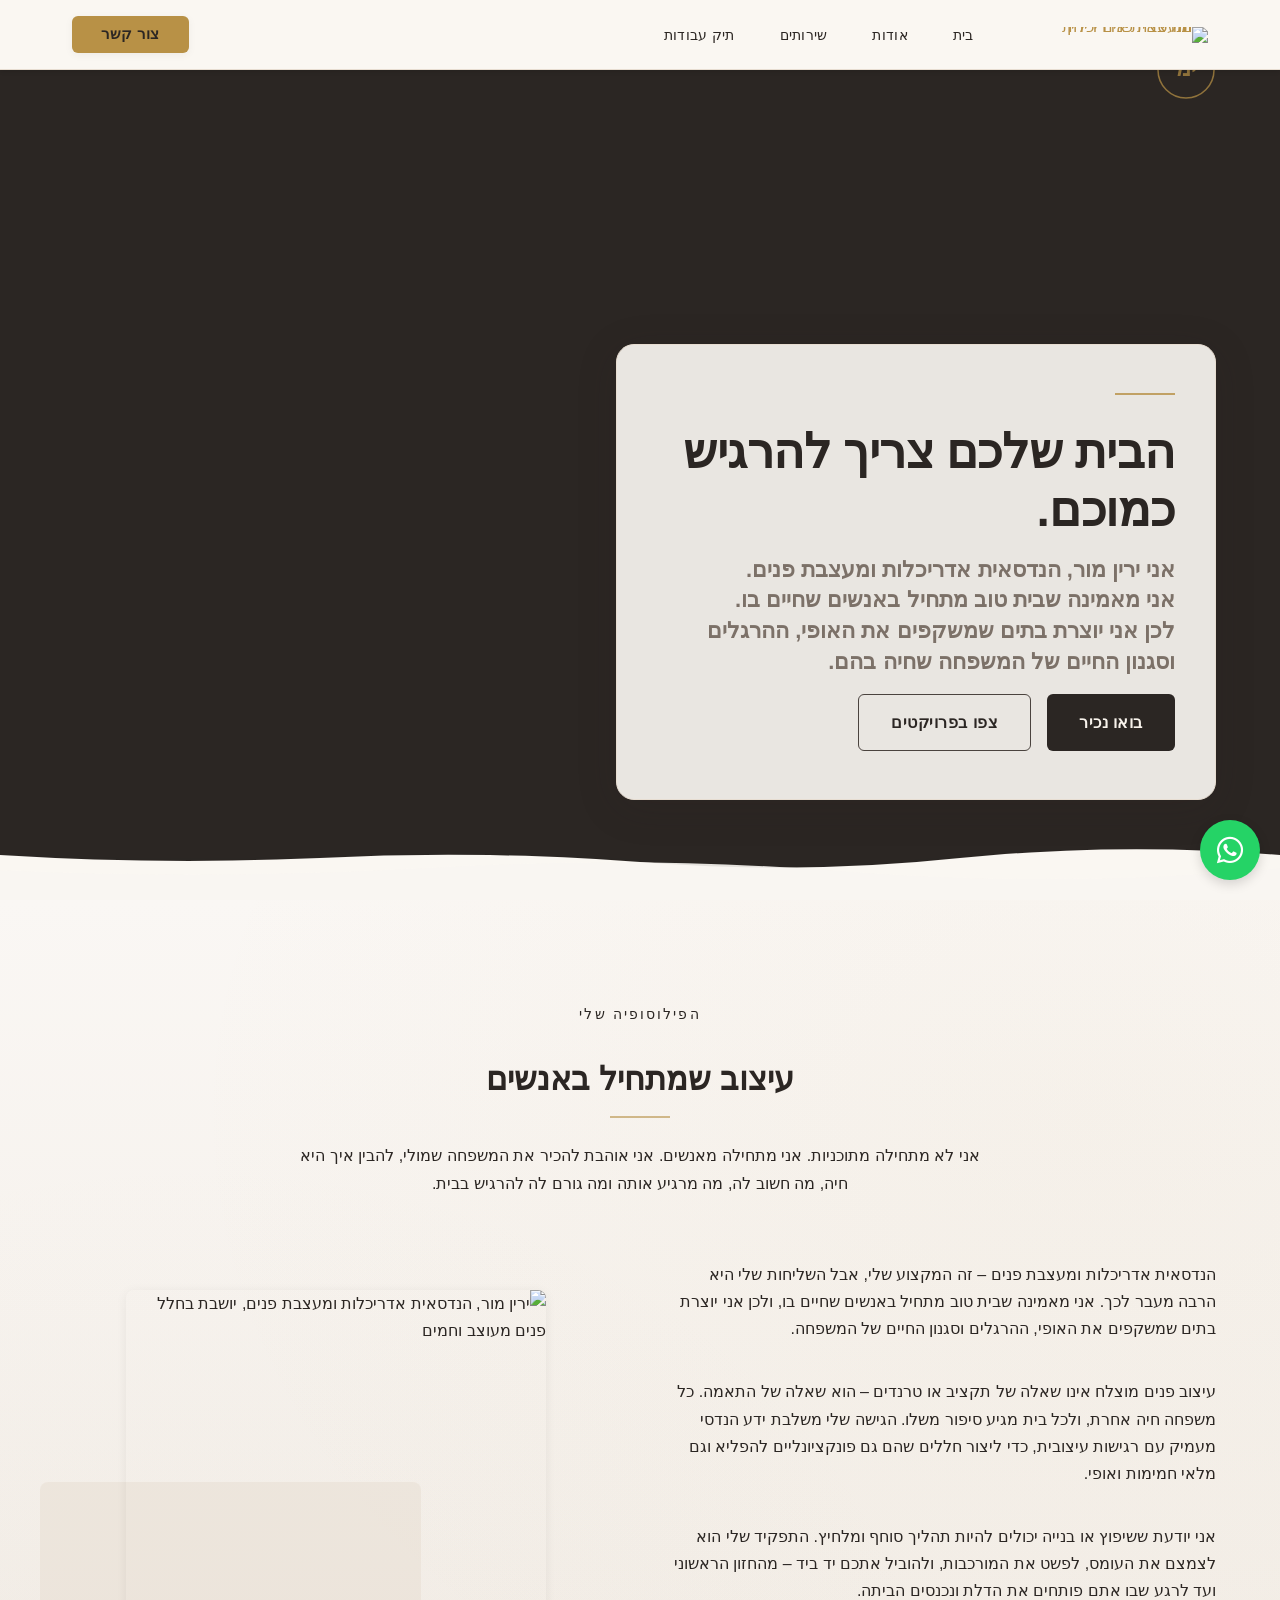
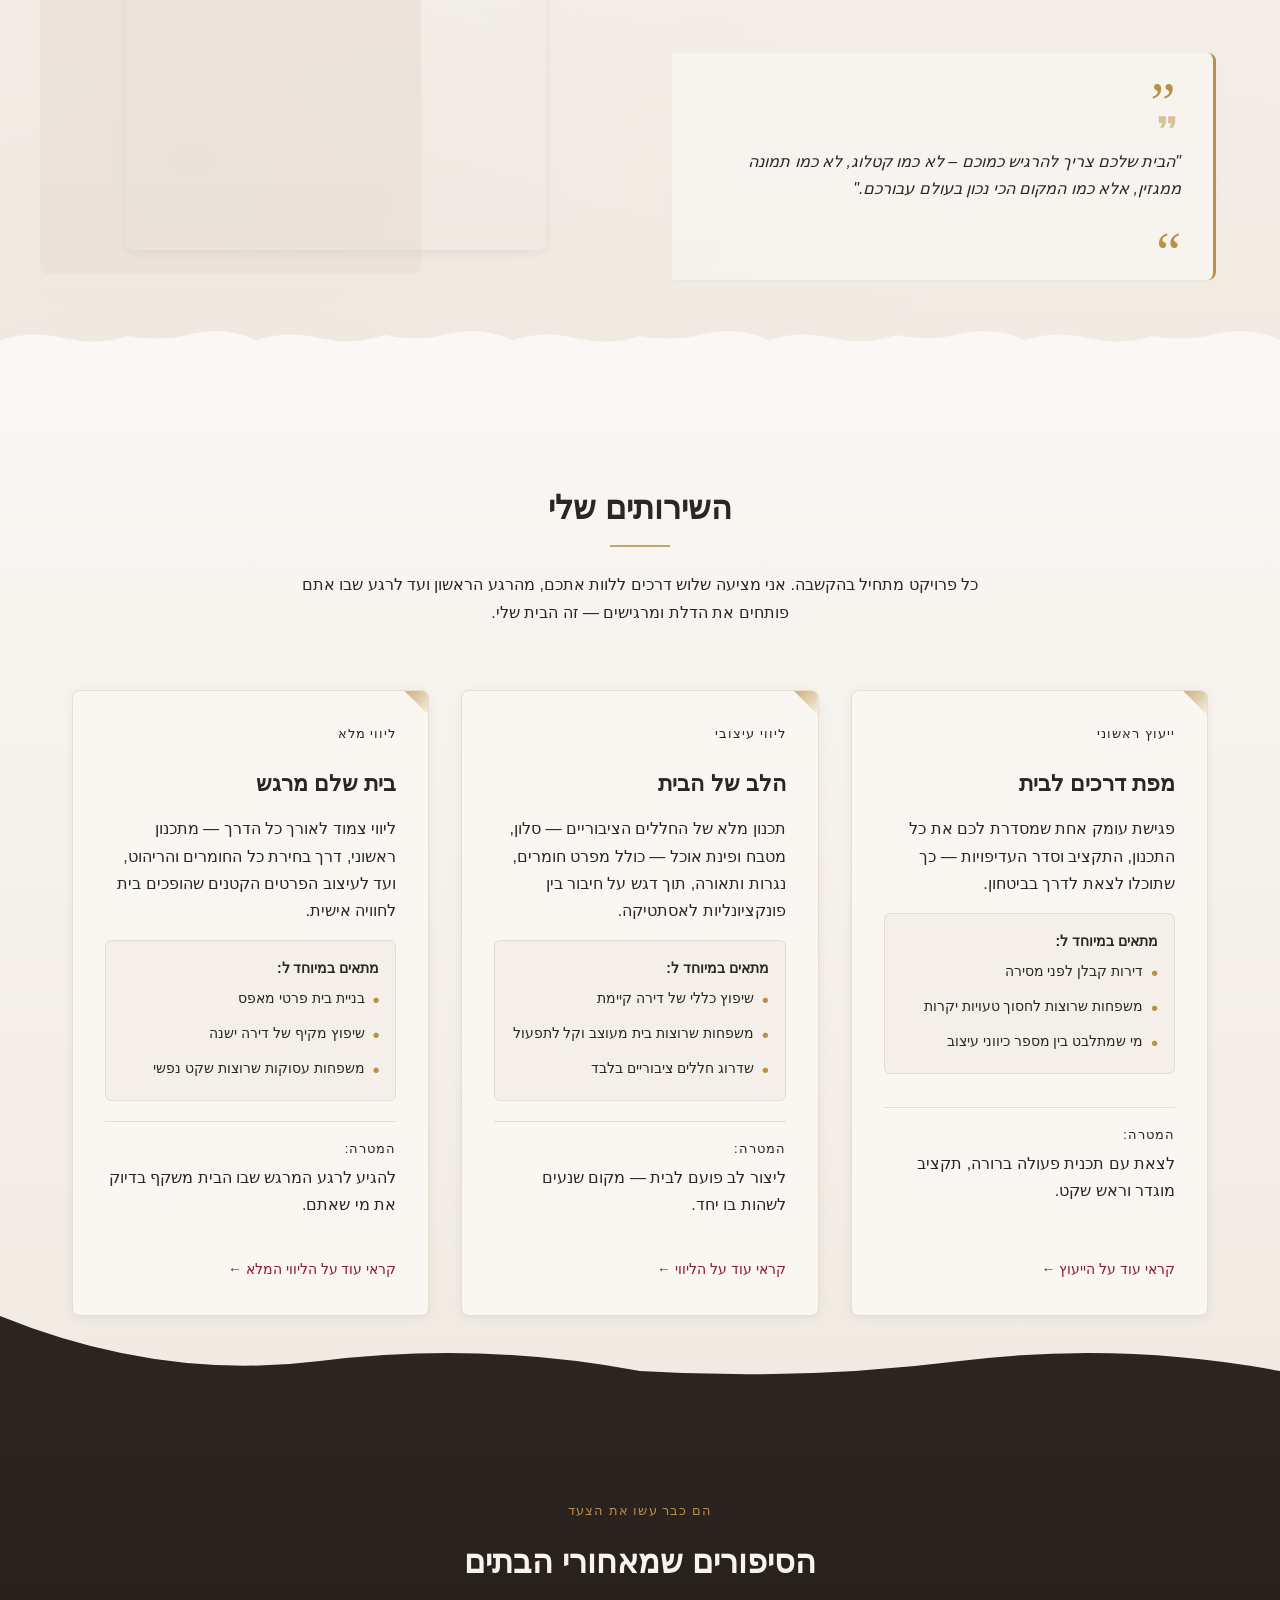
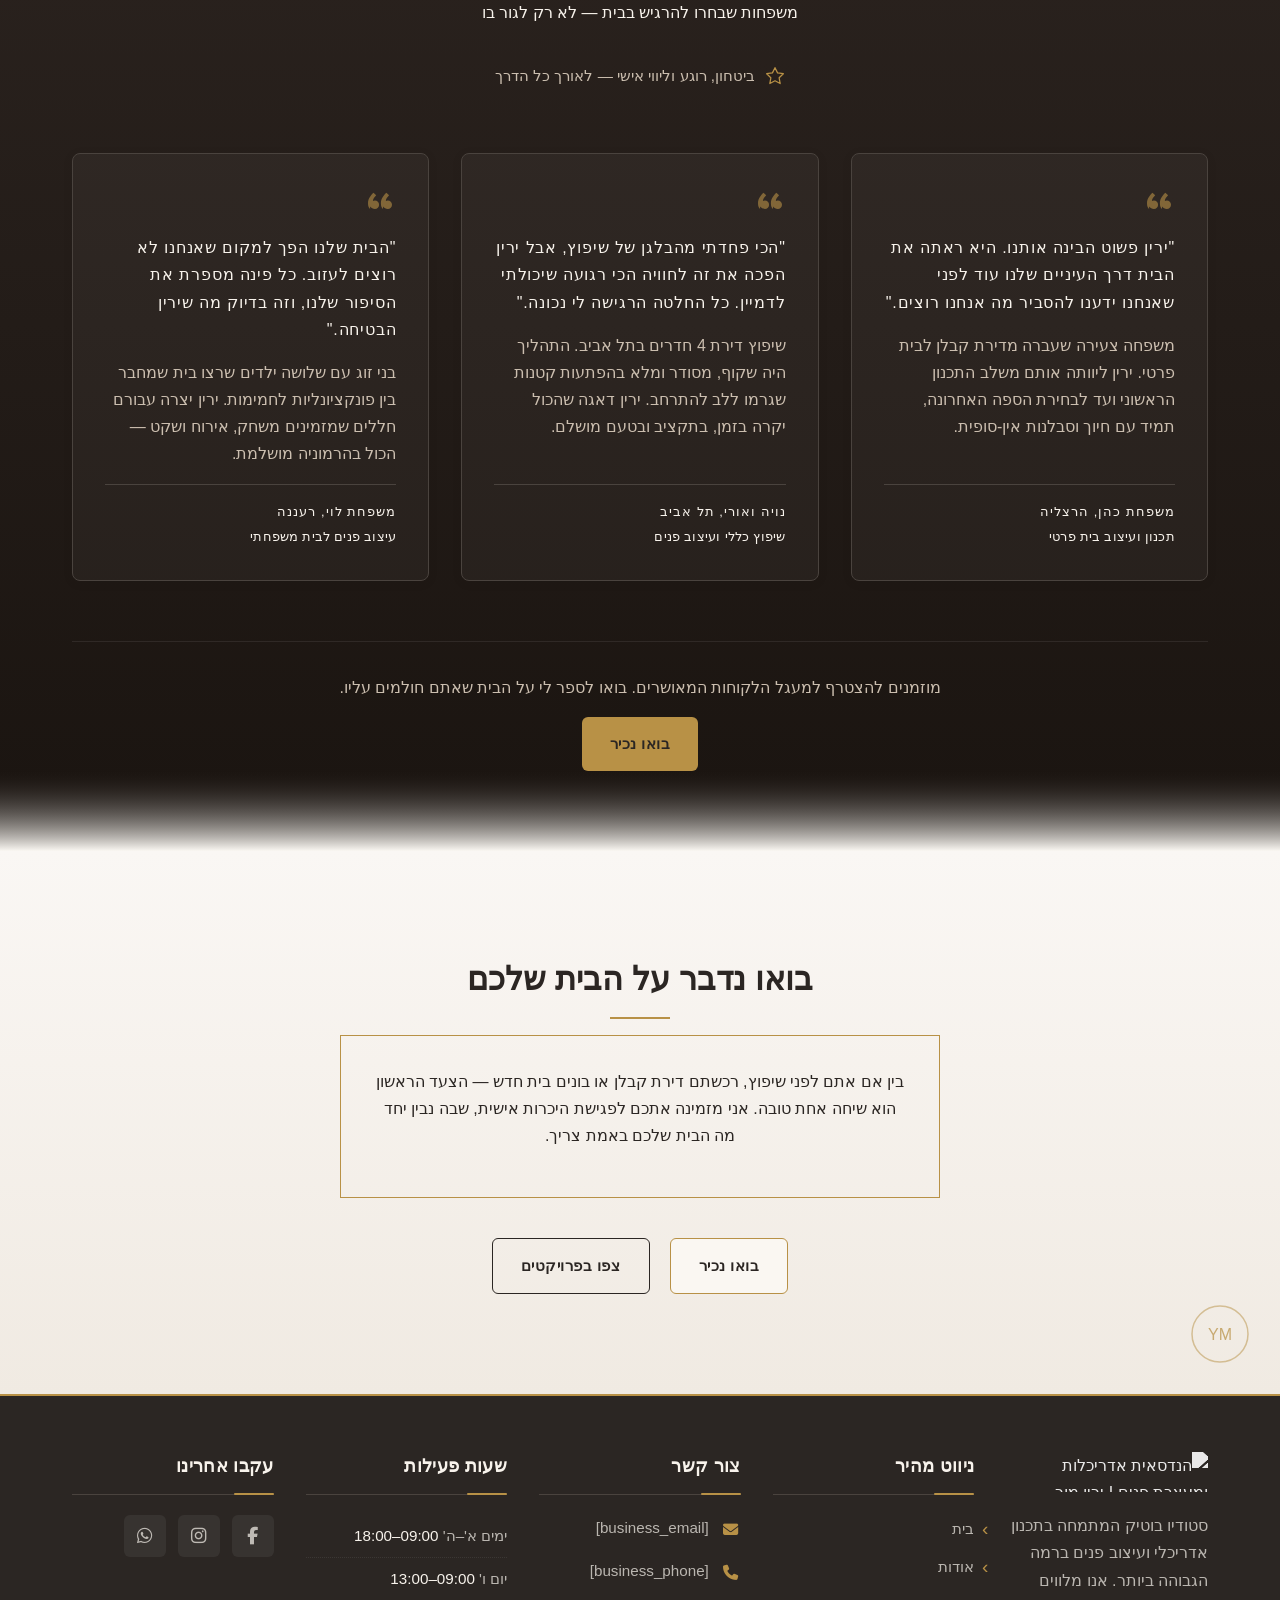
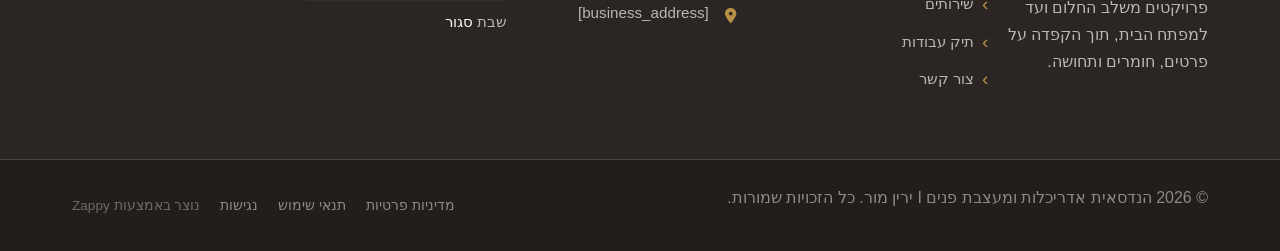
==== index.html @ 988d97ab "Background sync: Progressive GitHub Sync" ====
<!DOCTYPE html>
<html lang="he" dir="rtl">
<head>
    <meta charset="UTF-8">
    <meta name="viewport" content="width=device-width, initial-scale=1.0">
    <meta name="robots" content="index, follow">
    <title>הפכו את הבית לסיפור שלכם — הנדסאית אדריכלות ומעצבת פנים I ירין מור</title>
    <meta name="description" content="מעצבת פנים והנדסאית אדריכלות שיוצרת בתים עם נשמה. עיצוב פנים אישי ומשפחתי ברוח אלגנטית-על-זמנית. צרו את חוויית המגורים שחלמתם עליה.">
    <meta name="keywords" content="עיצוב פנים, הנדסאית אדריכלות, מעצבת פנים, אדריכלות ועיצוב פנים, עיצוב הבית">
    
    <!-- Favicons -->
    <link rel="icon" type="image/x-icon" href="/assets/favicon.ico">
    <link rel="icon" type="image/png" sizes="16x16" href="/assets/favicon-16x16.png">
    <link rel="icon" type="image/png" sizes="32x32" href="/assets/favicon-32x32.png">
    <link rel="icon" type="image/png" sizes="48x48" href="/assets/favicon-48x48.png">
    <link rel="icon" type="image/png" sizes="192x192" href="/assets/favicon-192x192.png">
    <link rel="icon" type="image/png" sizes="512x512" href="/assets/favicon-512x512.png">
    <link rel="apple-touch-icon" href="/assets/apple-touch-icon.png">
    <!-- Zappy Analytics -->
<script>
(function() {
  'use strict';
  
  // Configuration
  var config = {
    websiteId: '8ca050e7-70a1-431a-857a-f9ae5ed04c41',
    apiUrl: 'https://api.zappy5.com/api/analytics/track',
    sessionDuration: 30 * 60 * 1000, // 30 minutes
    visitorDuration: 30 * 24 * 60 * 60 * 1000, // 30 days
    trackPageViews: true,
    trackClicks: true,
    trackFormSubmissions: true
  };
  
  // Generate or retrieve persistent visitor ID (30 days)
  function getVisitorId() {
    var visitorKey = 'zappy_visitor_' + config.websiteId;
    var visitor = null;
    
    try {
      visitor = localStorage.getItem(visitorKey);
      if (visitor) {
        var visitorData = JSON.parse(visitor);
        var now = Date.now();
        
        // Check if visitor ID is still valid (30 days)
        if (now - visitorData.created < config.visitorDuration) {
          // Update last seen timestamp
          visitorData.lastSeen = now;
          localStorage.setItem(visitorKey, JSON.stringify(visitorData));
          return visitorData.id;
        }
      }
    } catch (e) {
      console.warn('Zappy Analytics: LocalStorage not available');
    }
    
    // Generate new visitor ID
    var newVisitorId = 'zv_' + Date.now() + '_' + Math.random().toString(36).substr(2, 9);
    
    try {
      localStorage.setItem(visitorKey, JSON.stringify({
        id: newVisitorId,
        created: Date.now(),
        lastSeen: Date.now()
      }));
    } catch (e) {
      // Continue without local storage
    }
    
    return newVisitorId;
  }
  
  // Generate or retrieve session ID (30 minutes)
  function getSessionId() {
    var sessionKey = 'zappy_session_' + config.websiteId;
    var session = null;
    
    try {
      session = sessionStorage.getItem(sessionKey);
      if (session) {
        var sessionData = JSON.parse(session);
        var now = Date.now();
        
        // Check if session is still valid
        if (now - sessionData.timestamp < config.sessionDuration) {
          // Update timestamp
          sessionData.timestamp = now;
          sessionStorage.setItem(sessionKey, JSON.stringify(sessionData));
          return sessionData.id;
        }
      }
    } catch (e) {
      console.warn('Zappy Analytics: SessionStorage not available');
    }
    
    // Generate new session ID
    var newSessionId = 'zs_' + Date.now() + '_' + Math.random().toString(36).substr(2, 9);
    
    try {
      sessionStorage.setItem(sessionKey, JSON.stringify({
        id: newSessionId,
        timestamp: Date.now()
      }));
    } catch (e) {
      // Continue without session storage
    }
    
    return newSessionId;
  }
  
  var visitorId = getVisitorId();
  var sessionId = getSessionId();
  
  // Track an event
  function trackEvent(eventType, data) {
    data = data || {};
    
    var eventData = {
      website_id: config.websiteId,
      event_type: eventType,
      page_path: window.location.pathname,
      referrer: document.referrer || 'direct',
      visitor_id: visitorId,
      session_id: sessionId,
      metadata: data
    };
    
    // Use sendBeacon if available (better for page unload events)
    if (navigator.sendBeacon) {
      var blob = new Blob([JSON.stringify(eventData)], { type: 'application/json' });
      navigator.sendBeacon(config.apiUrl, blob);
    } else {
      // Fallback to fetch
      fetch(config.apiUrl, {
        method: 'POST',
        headers: {
          'Content-Type': 'application/json'
        },
        body: JSON.stringify(eventData),
        keepalive: true
      }).catch(function(error) {
        console.warn('Zappy Analytics: Failed to track event', error);
      });
    }
  }
  
  // Track page view
  if (config.trackPageViews) {
    trackEvent('pageview', {
      title: document.title,
      url: window.location.href
    });
  }
  
  // Track clicks on important elements
  if (config.trackClicks) {
    document.addEventListener('click', function(e) {
      var target = e.target;
      
      // Track button clicks (counted as actions)
      if (target.tagName === 'BUTTON' || target.closest('button')) {
        var button = target.tagName === 'BUTTON' ? target : target.closest('button');
        trackEvent('click', {
          element: 'button',
          text: button.textContent.trim().substring(0, 100),
          id: button.id || null,
          class: button.className || null
        });
      }
      
      // Track link clicks (navigation - not counted as actions)
      else if (target.tagName === 'A' || target.closest('a')) {
        var link = target.tagName === 'A' ? target : target.closest('a');
        trackEvent('navigation', {
          element: 'link',
          text: link.textContent.trim().substring(0, 100),
          href: link.href,
          external: link.hostname !== window.location.hostname
        });
      }
    }, true);
  }
  
  // Track form submissions
  if (config.trackFormSubmissions) {
    document.addEventListener('submit', function(e) {
      var form = e.target;
      
      trackEvent('form_submit', {
        form_id: form.id || null,
        form_name: form.name || null,
        form_action: form.action || null,
        form_method: form.method || 'GET'
      });
    }, true);
  }
  
  // Track time on page (send on page unload)
  var pageLoadTime = Date.now();
  
  window.addEventListener('beforeunload', function() {
    var timeOnPage = Math.floor((Date.now() - pageLoadTime) / 1000); // in seconds
    
    trackEvent('page_unload', {
      time_on_page: timeOnPage,
      page_path: window.location.pathname
    });
  });
  
  // Expose tracking function globally for custom events
  window.zappyAnalytics = {
    track: trackEvent,
    getVisitorId: function() { return visitorId; },
    getSessionId: function() { return sessionId; }
  };
  
})();
</script>
<!-- End Zappy Analytics -->
    <meta property="og:title" content="הפכו את הבית לסיפור שלכם — הנדסאית אדריכלות ומעצבת פנים I ירין מור">
    <meta property="og:description" content="מעצבת פנים והנדסאית אדריכלות שיוצרת בתים עם נשמה. עיצוב פנים אישי ומשפחתי ברוח אלגנטית-על-זמנית. צרו את חוויית המגורים שחלמתם עליה.">
    <meta name="twitter:card" content="summary_large_image">
    <meta name="twitter:title" content="הפכו את הבית לסיפור שלכם — הנדסאית אדריכלות ומעצבת פנים I ירין מור">
    <meta name="twitter:description" content="מעצבת פנים והנדסאית אדריכלות שיוצרת בתים עם נשמה. עיצוב פנים אישי ומשפחתי ברוח אלגנטית-על-זמנית. צרו את חוויית המגורים שחלמתם עליה.">
    <meta property="og:type" content="website">
  <meta property="og:locale" content="he_IL">
  
  
  
  
  
  <link rel="stylesheet" href="https://cdnjs.cloudflare.com/ajax/libs/font-awesome/6.4.0/css/all.min.css">
  <style>
    .skip-link { position: absolute; top: 0; left: 0; transform: translateY(-200%); padding: 12px 18px; background: var(--bg-dark, #1a1a1a); color: var(--text-light, #fff); font-weight: 600; border-radius: 0 0 8px 0; z-index: 10000; }
    .skip-link:focus { transform: none; outline: 2px solid var(--ring, #fff); outline-offset: 2px; }
    :focus-visible { outline: 2px solid var(--ring, currentColor); outline-offset: 3px; }
  </style>


  
    <!-- Favicons -->
    <link rel="icon" type="image/x-icon" href="/assets/favicon.ico">
    <link rel="icon" type="image/png" sizes="16x16" href="/assets/favicon-16x16.png">
    <link rel="icon" type="image/png" sizes="32x32" href="/assets/favicon-32x32.png">
    <link rel="icon" type="image/png" sizes="48x48" href="/assets/favicon-48x48.png">
    <link rel="icon" type="image/png" sizes="192x192" href="/assets/favicon-192x192.png">
    <link rel="icon" type="image/png" sizes="512x512" href="/assets/favicon-512x512.png">
    <link rel="apple-touch-icon" href="/assets/apple-touch-icon.png">
    <!-- Cookie Consent -->
    <link rel="stylesheet" href="https://cdn.jsdelivr.net/npm/vanilla-cookieconsent@3/dist/cookieconsent.css">
    <script src="https://cdn.jsdelivr.net/npm/vanilla-cookieconsent@3/dist/cookieconsent.umd.js"></script>
    <!-- Mickidum Accessibility Toolbar -->
    <script src="https://cdn.jsdelivr.net/gh/mickidum/acc_toolbar/acctoolbar/acctoolbar.min.js"></script>
    <link rel="stylesheet" href="/styles.css">
    <script>window.ZAPPY_WEBSITE_ID = "8ca050e7-70a1-431a-857a-f9ae5ed04c41"; window.ZAPPY_API_BASE = "https://api.zappy5.com";</script>

    <style id="zappy-dropdown-submenu-styles">
      /* ========== DESKTOP DROPDOWN SUBMENU STYLES ========== */
      /* Base styles for dropdown submenus - parent must be positioned */
      .nav-menu li:has(.sub-menu), nav li:has(.sub-menu), .navbar li:has(.sub-menu), #navMenu li:has(.sub-menu) { position: relative; }
      /* Submenu base - hidden by default */
      .nav-menu .sub-menu, nav .sub-menu, .navbar .sub-menu, #navMenu .sub-menu { display: block !important; position: absolute !important; top: 100%; left: 0; min-width: 220px; background: white; border-radius: 8px; box-shadow: 0 8px 25px rgba(0,0,0,0.15); padding: 8px 0; opacity: 0; visibility: hidden; transform: translateY(10px); transition: all 0.3s ease; z-index: 1000; list-style: none; pointer-events: none; }
      /* CRITICAL: Desktop hover styles to show dropdown */
      .nav-menu li:hover > .sub-menu, nav li:hover > .sub-menu, .navbar li:hover > .sub-menu, #navMenu li:hover > .sub-menu { opacity: 1 !important; visibility: visible !important; transform: translateY(0) !important; pointer-events: auto !important; }
      /* Submenu item styling */
      .sub-menu li { list-style: none; margin: 0; padding: 0; }
      .sub-menu a { display: block !important; padding: 10px 16px !important; color: var(--text-dark, #333) !important; font-weight: 500; text-decoration: none; white-space: nowrap; transition: background-color 0.2s; }
      .sub-menu .zappy-nav-child > a { padding-left: 28px !important; font-size: 0.9em !important; opacity: 0.85 !important; }
      [dir="rtl"] .sub-menu .zappy-nav-child > a, html[lang="he"] .sub-menu .zappy-nav-child > a, html[lang="ar"] .sub-menu .zappy-nav-child > a { padding-left: 10px !important; padding-right: 28px !important; }
      .sub-menu .zappy-nav-parent > a { font-weight: 600 !important; }
      .sub-menu a:hover { background-color: #f5f5f5; }
      /* RTL (Hebrew/Arabic) dropdown positioning */
      [dir="rtl"] .nav-menu .sub-menu, [dir="rtl"] nav .sub-menu, [dir="rtl"] .navbar .sub-menu, html[lang="he"] .nav-menu .sub-menu, html[lang="he"] nav .sub-menu, html[lang="he"] .navbar .sub-menu, html[lang="ar"] .nav-menu .sub-menu, html[lang="ar"] nav .sub-menu, html[lang="ar"] .navbar .sub-menu { left: auto !important; right: 0 !important; }
      /* Hide empty dropdown menus (exclude catalog sub-menus that use <a> children instead of <li>) */
      .sub-menu:empty, .sub-menu:not(:has(li:not(.zappy-hidden-menu-item))):not(:has(> a)), .sub-menu:not(:has(li)):not(:has(> a)) { display: none !important; opacity: 0 !important; visibility: hidden !important; pointer-events: none !important; }
      /* Desktop: show submenu on Menu Group hover */
      li:has(.menu-group-title):hover > .sub-menu { opacity: 1 !important; visibility: visible !important; transform: translateY(0) !important; pointer-events: auto !important; }
      /* Menu Group title styling */
      .nav-menu > li > .menu-group-title, #navMenu > li > .menu-group-title { display: inline-block; padding: 0.5rem 1rem; cursor: default; user-select: none; }
      
      /* ========== MOBILE SUBMENU STYLES ========== */
      @media (max-width: 768px) {
        .nav-menu .sub-menu, nav .sub-menu, .navbar .sub-menu, #navMenu .sub-menu { position: static !important; transform: none !important; box-shadow: none !important; background: transparent !important; max-height: 0; overflow: hidden; opacity: 0; visibility: hidden; transition: max-height 0.3s ease, opacity 0.3s ease; padding: 0 !important; border-radius: 0 !important; }
        .navbar .sub-menu.mobile-expanded, .nav-menu .sub-menu.mobile-expanded, #navMenu .sub-menu.mobile-expanded { max-height: none !important; overflow-y: visible !important; opacity: 1 !important; visibility: visible !important; padding: 8px 0 8px 16px !important; }
        [dir="rtl"] .sub-menu.mobile-expanded, html[lang="he"] .sub-menu.mobile-expanded { padding: 8px 16px 8px 0 !important; }
        /* Disable hover behavior on mobile */
        .nav-menu li:hover > .sub-menu, nav li:hover > .sub-menu, .navbar li:hover > .sub-menu, #navMenu li:hover > .sub-menu { opacity: 0; visibility: hidden; pointer-events: none; }
        .nav-menu li > .sub-menu.mobile-expanded, nav li > .sub-menu.mobile-expanded, .navbar li > .sub-menu.mobile-expanded, #navMenu li > .sub-menu.mobile-expanded { opacity: 1 !important; visibility: visible !important; pointer-events: auto !important; }
        .nav-menu li:has(.sub-menu), nav li:has(.sub-menu), .navbar li:has(.sub-menu), #navMenu li:has(.sub-menu) { display: flex !important; flex-wrap: wrap !important; align-items: center !important; position: relative !important; min-height: 44px !important; }
        .nav-menu li:has(.sub-menu) > a, nav li:has(.sub-menu) > a, .navbar li:has(.sub-menu) > a, #navMenu li:has(.sub-menu) > a { flex: 1 !important; min-width: 0 !important; }
        .nav-menu li:has(.sub-menu) > .menu-group-title, nav li:has(.sub-menu) > .menu-group-title, .navbar li:has(.sub-menu) > .menu-group-title, #navMenu li:has(.sub-menu) > .menu-group-title { flex: 1 !important; min-width: 0 !important; padding: 0 !important; line-height: inherit !important; }
        .nav-menu li:has(.sub-menu) > .sub-menu, nav li:has(.sub-menu) > .sub-menu, .navbar li:has(.sub-menu) > .sub-menu, #navMenu li:has(.sub-menu) > .sub-menu { flex-basis: 100% !important; width: 100% !important; }
        .nav-menu li:has(.sub-menu) > a [class*="chevron"], .nav-menu li:has(.sub-menu) > a [class*="arrow"], .nav-menu li:has(.sub-menu) > a .fa-chevron-down, .nav-menu li:has(.sub-menu) > a .fa-angle-down, nav li:has(.sub-menu) > a [class*="chevron"], nav li:has(.sub-menu) > a [class*="arrow"], #navMenu li:has(.sub-menu) > a [class*="chevron"], #navMenu li:has(.sub-menu) > a [class*="arrow"] { display: none !important; visibility: hidden !important; }
        .mobile-submenu-toggle { display: flex !important; align-items: center !important; justify-content: center !important; width: 44px !important; height: auto !important; background: transparent !important; border: none !important; cursor: pointer !important; color: var(--text-dark) !important; position: static !important; flex-shrink: 0 !important; align-self: stretch !important; z-index: 2 !important; padding: 0 !important; margin: 0 !important; }
        .mobile-submenu-toggle::after { content: '' !important; width: 0 !important; height: 0 !important; border-left: 6px solid transparent !important; border-right: 6px solid transparent !important; border-top: 7px solid currentColor !important; transition: transform 0.3s ease !important; }
        .mobile-submenu-toggle.expanded::after { transform: rotate(180deg) !important; }
        .sub-menu a { padding: 10px 0 !important; display: block !important; color: var(--text-dark) !important; white-space: normal !important; }
        .sub-menu .zappy-nav-child > a { padding-left: 28px !important; font-size: 0.9em !important; opacity: 0.85 !important; }
        [dir="rtl"] .sub-menu .zappy-nav-child > a, html[lang="he"] .sub-menu .zappy-nav-child > a, html[lang="ar"] .sub-menu .zappy-nav-child > a { padding-left: 0 !important; padding-right: 28px !important; }
        .sub-menu .zappy-nav-parent > a { font-weight: 600 !important; }
        .nav-menu.active, #navMenu.active { max-width: 100vw !important; overflow-x: hidden !important; box-sizing: border-box !important; }
        .navbar .sub-menu li a, nav.navbar .sub-menu li a, .zappy-products-dropdown .sub-menu a { color: var(--text-dark) !important; }
      }
      @media (min-width: 769px) { .mobile-submenu-toggle { display: none !important; } }
    </style>

    <style id="zappy-widget-visibility">
      html[dir="rtl"] .whatsapp-float { right: 20px !important; left: auto !important; }
      html[dir="ltr"] .whatsapp-float, html:not([dir]) .whatsapp-float { left: 20px !important; right: auto !important; }
      html[dir="rtl"] #mic-access-tool-general-button, html[dir="rtl"] .mic-access-tool-general-button,
      html[dir="rtl"] #mic-init-access-tool .mic-access-tool-general-button,
      html[dir="rtl"] #mic-init-access-tool #mic-access-tool-general-button,
      html[dir="rtl"] ._access-icon { left: 20px !important; right: auto !important; }
      html[dir="ltr"] #mic-access-tool-general-button, html[dir="ltr"] .mic-access-tool-general-button,
      html[dir="ltr"] #mic-init-access-tool .mic-access-tool-general-button,
      html[dir="ltr"] #mic-init-access-tool #mic-access-tool-general-button,
      html[dir="ltr"] ._access-icon,
      html:not([dir]) #mic-access-tool-general-button, html:not([dir]) .mic-access-tool-general-button,
      html:not([dir]) #mic-init-access-tool .mic-access-tool-general-button,
      html:not([dir]) #mic-init-access-tool #mic-access-tool-general-button,
      html:not([dir]) ._access-icon { right: 20px !important; left: auto !important; }
      @media (max-width: 768px) { .whatsapp-float { display: flex !important; } }
      @media (min-width: 769px) { .whatsapp-float { display: flex !important; } }
      @media (max-width: 768px) {
        #mic-access-tool-general-button, .mic-access-tool-general-button,
        #mic-init-access-tool .mic-access-tool-general-button, #mic-init-access-tool #mic-access-tool-general-button,
        ._access-icon { display: flex !important; visibility: visible !important; opacity: 1 !important; pointer-events: auto !important; }
        #mic-access-tool-box.opened-mic-access-tool, .mic-access-tool-box.opened-mic-access-tool,
        #mic-init-access-tool #mic-access-tool-box.opened-mic-access-tool {
          visibility: visible !important; opacity: 1 !important; pointer-events: auto !important;
        }
      }
      @media (min-width: 769px) {
        #mic-access-tool-general-button, .mic-access-tool-general-button,
        #mic-init-access-tool .mic-access-tool-general-button, #mic-init-access-tool #mic-access-tool-general-button,
        ._access-icon { display: flex !important; visibility: visible !important; opacity: 1 !important; pointer-events: auto !important; }
        #mic-access-tool-box.opened-mic-access-tool, .mic-access-tool-box.opened-mic-access-tool,
        #mic-init-access-tool #mic-access-tool-box.opened-mic-access-tool {
          visibility: visible !important; opacity: 1 !important; pointer-events: auto !important;
        }
      }
    </style>
</head>
<body>
<a class="skip-link" href="#main">דלג לתוכן הראשי</a>
  <nav class="navbar" dir="rtl">
  <button class="mobile-toggle" id="mobileToggle" aria-label="Menu">
    <svg class="hamburger-icon" width="24" height="24" viewBox="0 0 24 24" fill="none">
      <path d="M3 12h18M3 6h18M3 18h18" stroke="currentColor" stroke-width="2" stroke-linecap="round"></path>
    </svg>
    <svg class="close-icon" width="24" height="24" viewBox="0 0 24 24" fill="none" style="display: none;">
      <path d="M18 6L6 18M6 6l12 12" stroke="currentColor" stroke-width="2" stroke-linecap="round"></path>
    </svg>
  </button>
  <button class="phone-header-btn" data-phone="[business_phone]" aria-label="Call">
    <svg width="20" height="20" viewBox="0 0 24 24" fill="currentColor">
      <path d="M22 16.92v3a2 2 0 0 1-2.18 2 19.79 19.79 0 0 1-8.63-3.07 19.5 19.5 0 0 1-6-6 19.79 19.79 0 0 1-3.07-8.67A2 2 0 0 1 4.11 2h3a2 2 0 0 1 2 1.72 12.84 12.84 0 0 0 .7 2.81 2 2 0 0 1-.45 2.11L8.09 9.91a16 16 0 0 0 6 6l1.27-1.27a2 2 0 0 1 2.11-.45 12.84 12.84 0 0 0 2.81.7A2 2 0 0 1 22 16.92z"></path>
    </svg>
  </button>
  <div class="nav-container">
    <div class="nav-right-group"><div class="nav-brand">
      <a href="/" class="logo-link"><img class="logo" src="/assets/site-----image-1.webp" alt="הנדסאית אדריכלות ומעצבת פנים I ירין מור"></a>
    </div><ul class="nav-menu" id="navMenu"><li><a href="/">בית</a></li><li><a href="/about">אודות</a></li><li><a href="/services">שירותים</a></li><li><a href="/portfolio">תיק עבודות</a></li></ul></div>
    
    <div class="nav-cta-container">
      <a href="/contact" class="nav-cta-btn">צור קשר</a>
    </div>
  </div>
</nav>
<script>

// Navbar Mobile Menu Toggle and Contrast Fix
(function() {
  // Use 'load' event instead of 'DOMContentLoaded' to ensure we run AFTER all other scripts
  window.addEventListener('load', function() {
    
    // FIX MOBILE BUTTON CONTRAST
    // Detect navbar background color and apply contrasting color to mobile buttons
    const navbar = document.querySelector('.navbar, nav, header');
    if (!navbar) {
      console.log('[Navbar] Navbar element not found');
      return;
    }
    
    // DECLARE VARIABLES EARLY to avoid Temporal Dead Zone errors
    // These are used in multiple places below
    let mobileToggle = document.getElementById('mobileToggle') ||
                       document.querySelector('.mobile-toggle') ||
                       document.querySelector('.hamburger') ||
                       document.querySelector('.hamburger-menu') ||
                       document.querySelector('.menu-toggle') ||
                       document.querySelector('.burger-menu') ||
                       document.querySelector('[aria-label="Menu"]') ||
                       document.querySelector('[aria-label="תפריט"]');
    
    const phoneBtn = document.querySelector('.phone-header-btn');
    
    const computedStyle = window.getComputedStyle(navbar);
    let bgColor = computedStyle.backgroundColor;
    
    console.log('[Navbar] Initial navbar background:', bgColor);
    
    // Check if background is transparent or rgba with 0 alpha
    const isTransparent = bgColor === 'transparent' || 
                         bgColor === 'rgba(0, 0, 0, 0)' ||
                         (bgColor.startsWith('rgba') && bgColor.includes(', 0)'));
    
    if (isTransparent) {
      // Check for background-image or gradient
      const bgImage = computedStyle.backgroundImage;
      if (bgImage && bgImage !== 'none') {
        console.log('[Navbar] Navbar has background image/gradient, using dark text');
        bgColor = 'rgb(240, 240, 240)'; // Assume light background
      } else {
        // Transparent navbar - check body background
        const bodyBg = window.getComputedStyle(document.body).backgroundColor;
        console.log('[Navbar] Navbar transparent, using body background:', bodyBg);
        bgColor = bodyBg;
      }
    }
    
    // Calculate luminance to determine if background is light or dark
    const rgb = bgColor.match(/\d+/g);
    if (rgb && rgb.length >= 3) {
      const r = parseInt(rgb[0]);
      const g = parseInt(rgb[1]);
      const b = parseInt(rgb[2]);
      const luminance = (0.299 * r + 0.587 * g + 0.114 * b) / 255;
      
      // Mobile button colors are set by Claude's AI-generated CSS (same as .nav-menu a)
      // No dynamic color overrides needed - colors come from the generated navbar CSS
      console.log('[Navbar] Mobile button colors preserved from Claude CSS (luminance:', luminance.toFixed(2) + ')');
      
      // FIX ICON SIZES - Ensure SVGs are properly sized and visible
      // INJECT CRITICAL CSS TO OVERRIDE ANY CONFLICTING RULES
      const criticalCSS = document.createElement('style');
      criticalCSS.id = 'zappy-mobile-nav-fix';
      const htmlLang = document.documentElement.lang || 'en';
      const htmlDir = document.documentElement.dir || 'ltr';
      // Check both dir attribute AND lang for RTL detection
      // dir="rtl" is the most reliable indicator
      const isRTL = htmlDir === 'rtl' || htmlLang === 'he' || htmlLang === 'ar';
      
      criticalCSS.textContent = `
        /* Hide mobile buttons on desktop, show only on mobile */
        @media (min-width: 769px) {
          .mobile-toggle,
          .phone-header-btn {
            display: none !important;
          }
        }
        
        /* Show and position mobile buttons correctly on mobile */
        @media (max-width: 768px) {
          .navbar,
          nav.navbar {
            min-height: 70px !important;
          }

          .mobile-toggle,
          .phone-header-btn {
            position: absolute !important;
            top: 0 !important;
            bottom: 0 !important;
            margin-top: auto !important;
            margin-bottom: auto !important;
            transform: none !important;
            z-index: 1001 !important;
            display: flex !important;
            align-items: center !important;
            justify-content: center !important;
            width: 36px !important;
            height: 36px !important;
            border-radius: 50% !important;
            border: none !important;
            cursor: pointer !important;
            padding: 6px !important;
            background: none !important;
            color: var(--nav-text, var(--text-dark)) !important;
            touch-action: manipulation !important;
            -webkit-tap-highlight-color: transparent !important;
          }

          html[data-zappy-site-type="ecommerce"] .phone-header-btn,
          body[data-zappy-site-type="ecommerce"] .phone-header-btn,
          html[data-zappy-site-type="ecommerce"] header .phone-header-btn,
          html[data-zappy-site-type="ecommerce"] nav .phone-header-btn {
            display: none !important;
            visibility: hidden !important;
            width: 0 !important;
            height: 0 !important;
            min-width: 0 !important;
            overflow: hidden !important;
          }
          
          /* LTR positioning (default): hamburger LEFT, phone RIGHT */
          html:not([dir="rtl"]):not([lang="he"]):not([lang="ar"]) .mobile-toggle,
          html[dir="ltr"] .mobile-toggle {
            left: 12px !important;
            right: auto !important;
          }
          html:not([dir="rtl"]):not([lang="he"]):not([lang="ar"]) .phone-header-btn,
          html[dir="ltr"] .phone-header-btn {
            right: 12px !important;
            left: auto !important;
          }
          
          /* RTL positioning: hamburger RIGHT, phone LEFT */
          html[dir="rtl"] .mobile-toggle,
          html[lang="he"] .mobile-toggle,
          html[lang="ar"] .mobile-toggle {
            right: 12px !important;
            left: auto !important;
          }
          html[dir="rtl"] .phone-header-btn,
          html[lang="he"] .phone-header-btn,
          html[lang="ar"] .phone-header-btn {
            left: 12px !important;
            right: auto !important;
          }
          
          /* CRITICAL: Ensure nav-container has min-height on mobile */
          /* All children are positioned absolutely/fixed on mobile, so height:auto collapses to 0 */
          .nav-container {
            min-height: 70px !important;
            position: relative !important;
          }
          
          /* Ensure SVG icons are properly sized and inherit color */
          .mobile-toggle svg,
          .phone-header-btn svg {
            width: 24px !important;
            height: 24px !important;
            /* Don't force display - let JavaScript control hamburger/close toggle */
          }
          
          /* Reset nav-cta-container on mobile - remove desktop box-shadow/padding */
          /* that creates a visible ghost box when CTA button is hidden */
          .nav-cta-container {
            box-shadow: none !important;
            padding: 0 !important;
          }
          
          /* Hide nav-cta-container entirely on mobile when there's no lang-switcher */
          /* (only the CTA button is inside, and it's hidden on mobile) */
          .nav-cta-container:not(:has(.lang-switcher)) {
            display: none !important;
          }
          
          /* CRITICAL: Prevent hero image fade gradient from bleeding over headline text */
          /* The .image-fade-gradient has bottom: -30px (extends below parent) */
          /* On mobile stacked layout, this overlaps the h1 text below the image */
          .hero-image-column {
            overflow: hidden !important;
          }
          .image-fade-gradient {
            bottom: 0 !important;
          }
          
          /* Hide desktop language switcher on mobile - hamburger menu handles it */
          /* High specificity to override stored CSS */
          .lang-switcher,
          .nav-cta-container .lang-switcher,
          .nav-container .lang-switcher,
          .navbar .lang-switcher,
          .navbar .nav-cta-container .lang-switcher {
            display: none !important;
          }
        }
      `;
      
      // Remove existing fix if present and inject new one
      const existing = document.getElementById('zappy-mobile-nav-fix');
      if (existing) existing.remove();
      document.head.appendChild(criticalCSS);
      
      console.log('[Navbar] Critical CSS injected for mobile nav positioning');
      
      // ONLY apply inline positioning styles on mobile viewport
      // On desktop, the CSS handles hiding these buttons with display: none
      // Inline styles were breaking desktop layout by overriding CSS
      const isMobileViewport = window.innerWidth <= 768;
      
      if (mobileToggle) {
        // Icon sizing applies to all viewports for consistency
        const hamburgerIcon = mobileToggle.querySelector('.hamburger-icon');
        const closeIcon = mobileToggle.querySelector('.close-icon');
        
        if (hamburgerIcon) {
          hamburgerIcon.style.setProperty('width', '24px', 'important');
          hamburgerIcon.style.setProperty('height', '24px', 'important');
          hamburgerIcon.style.setProperty('display', 'block', 'important'); // Show hamburger by default
        }
        if (closeIcon) {
          closeIcon.style.setProperty('width', '24px', 'important');
          closeIcon.style.setProperty('height', '24px', 'important');
          closeIcon.style.setProperty('display', 'none', 'important'); // Hide close icon by default
        }
        
        // ONLY set positioning inline styles on mobile
        if (isMobileViewport) {
          mobileToggle.style.setProperty('position', 'absolute', 'important');
          mobileToggle.style.setProperty('top', '0', 'important');
          mobileToggle.style.setProperty('bottom', '0', 'important');
          mobileToggle.style.setProperty('margin-top', 'auto', 'important');
          mobileToggle.style.setProperty('margin-bottom', 'auto', 'important');
          mobileToggle.style.setProperty('transform', 'none', 'important');
          mobileToggle.style.setProperty('z-index', '1001', 'important');
          
          // Clear any inline left/right so CSS can take over based on html[dir]
          mobileToggle.style.removeProperty('left');
          mobileToggle.style.removeProperty('right');
          
          console.log('[Navbar] Mobile toggle positioning applied (mobile viewport)');
        } else {
          // On desktop, clear any positioning styles to let CSS handle it
          mobileToggle.style.removeProperty('position');
          mobileToggle.style.removeProperty('top');
          mobileToggle.style.removeProperty('transform');
          mobileToggle.style.removeProperty('z-index');
          mobileToggle.style.removeProperty('left');
          mobileToggle.style.removeProperty('right');
          console.log('[Navbar] Desktop viewport - cleared mobile toggle inline positioning');
        }
      }
      
      if (phoneBtn) {
        // Icon sizing applies to all viewports
        const phoneIcon = phoneBtn.querySelector('svg');
        if (phoneIcon) {
          phoneIcon.style.width = '24px';
          phoneIcon.style.height = '24px';
          phoneIcon.setAttribute('width', '24');
          phoneIcon.setAttribute('height', '24');
        }
        
        // ONLY set positioning inline styles on mobile
        if (isMobileViewport) {
          phoneBtn.style.setProperty('position', 'absolute', 'important');
          phoneBtn.style.setProperty('top', '0', 'important');
          phoneBtn.style.setProperty('bottom', '0', 'important');
          phoneBtn.style.setProperty('margin-top', 'auto', 'important');
          phoneBtn.style.setProperty('margin-bottom', 'auto', 'important');
          phoneBtn.style.setProperty('transform', 'none', 'important');
          phoneBtn.style.setProperty('z-index', '1001', 'important');
          
          // Clear any inline left/right so CSS can take over based on html[dir]
          phoneBtn.style.removeProperty('left');
          phoneBtn.style.removeProperty('right');
          
          console.log('[Navbar] Phone button positioning applied (mobile viewport)');
        } else {
          // On desktop, clear any positioning styles to let CSS handle it
          phoneBtn.style.removeProperty('position');
          phoneBtn.style.removeProperty('top');
          phoneBtn.style.removeProperty('transform');
          phoneBtn.style.removeProperty('z-index');
          phoneBtn.style.removeProperty('left');
          phoneBtn.style.removeProperty('right');
          console.log('[Navbar] Desktop viewport - cleared phone button inline positioning');
        }
      }
    } else {
      console.log('[Navbar] Could not parse background color:', bgColor);
    }
    
    // MOBILE MENU TOGGLE
    // Re-query in case DOM changed (mobileToggle already declared at top of function)
    mobileToggle = document.getElementById('mobileToggle') ||
                   document.querySelector('.mobile-toggle') ||
                   document.querySelector('.hamburger') ||
                   document.querySelector('.hamburger-menu') ||
                   document.querySelector('.menu-toggle') ||
                   document.querySelector('.burger-menu') ||
                   document.querySelector('[aria-label="Menu"]') ||
                   document.querySelector('[aria-label="תפריט"]');
    
    // EXPANDED SEARCH: Find nav menu by ID or class
    const navMenu = document.getElementById('navMenu') ||
                  document.querySelector('.nav-menu') ||
                  document.querySelector('.nav-links') ||
                  document.querySelector('nav ul:not(.submenu)');
    
    if (!mobileToggle || !navMenu) {
      console.log('[Navbar] Mobile toggle or menu not found:', { toggle: !!mobileToggle, menu: !!navMenu });
      return;
    }
    
    // Ensure navMenu has ID for CSS targeting
    if (!navMenu.id) {
      navMenu.id = 'navMenu';
    }
    
    console.log('[Navbar] Initializing mobile menu...');
    
    // Remove any existing event listeners by cloning the button
    const newToggle = mobileToggle.cloneNode(true);
    mobileToggle.parentNode.replaceChild(newToggle, mobileToggle);
    
    // Toggle menu handler (shared by click and touchend)
    function handleToggle(e) {
      e.preventDefault();
      e.stopPropagation();
      
      const hamburgerIcon = newToggle.querySelector('.hamburger-icon');
      const closeIcon = newToggle.querySelector('.close-icon');
      const isActive = navMenu.classList.contains('active');
      
      if (isActive) {
        // Close menu
        navMenu.classList.remove('active');
        if (hamburgerIcon) hamburgerIcon.style.setProperty('display', 'block', 'important');
        if (closeIcon) closeIcon.style.setProperty('display', 'none', 'important');
        document.body.style.overflow = '';
        console.log('[Navbar] Menu closed');
      } else {
        // Open menu
        navMenu.classList.add('active');
        if (hamburgerIcon) hamburgerIcon.style.setProperty('display', 'none', 'important');
        if (closeIcon) closeIcon.style.setProperty('display', 'block', 'important');
        document.body.style.overflow = 'hidden';
        console.log('[Navbar] Menu opened');
      }
    }
    
    // Use click for desktop/emulation and touchend as iOS Safari fallback.
    // Prevent double-fire with a timestamp guard.
    var lastToggleTime = 0;
    function guardedToggle(e) {
      var now = Date.now();
      if (now - lastToggleTime < 300) return;
      lastToggleTime = now;
      handleToggle(e);
    }
    
    newToggle.addEventListener('click', guardedToggle);
    newToggle.addEventListener('touchend', guardedToggle);
    
    // Close menu when clicking nav links (but NOT dropdown toggles)
    const navLinks = navMenu.querySelectorAll('a');
    navLinks.forEach(function(link) {
      link.addEventListener('click', function() {
        // Don't close if it's a dropdown child (unless it's a real navigation link)
        if (this.getAttribute('href') === '#') return;
        
        const hamburgerIcon = newToggle.querySelector('.hamburger-icon');
        const closeIcon = newToggle.querySelector('.close-icon');
        
        navMenu.classList.remove('active');
        if (hamburgerIcon) hamburgerIcon.style.setProperty('display', 'block', 'important');
        if (closeIcon) closeIcon.style.setProperty('display', 'none', 'important');
        document.body.style.overflow = '';
        console.log('[Navbar] Menu closed (link clicked)');
      });
    });
    
    // DROPDOWN MENU TOGGLE (for mobile and touch devices)
    var dropdownToggles = navMenu.querySelectorAll('.dropdown-toggle');
    dropdownToggles.forEach(function(toggle) {
      toggle.addEventListener('click', function(e) {
        e.preventDefault();
        e.stopPropagation();
        var parent = this.closest('.nav-dropdown');
        if (!parent) return;
        
        // Close other open dropdowns at the same level
        var siblings = parent.parentNode.querySelectorAll('.nav-dropdown.open');
        siblings.forEach(function(sib) {
          if (sib !== parent) sib.classList.remove('open');
        });
        
        parent.classList.toggle('open');
        console.log('[Navbar] Dropdown toggled:', parent.classList.contains('open') ? 'open' : 'closed');
      });
    });
    
    // Close dropdowns when clicking outside
    document.addEventListener('click', function(e) {
      if (!e.target.closest('.nav-dropdown')) {
        var openDropdowns = document.querySelectorAll('.nav-dropdown.open');
        openDropdowns.forEach(function(dd) { dd.classList.remove('open'); });
      }
    });
    
    console.log('[Navbar] Dropdown handlers initialized for ' + dropdownToggles.length + ' dropdowns');
    
    // Phone button functionality (phoneBtn already declared at top of function)
    if (phoneBtn) {
      phoneBtn.addEventListener('click', function() {
        // Get phone number from placeholder in page or use default
        const phoneLinks = document.querySelectorAll('a[href^="tel:"]');
        const phoneNumber = phoneLinks.length > 0 
          ? phoneLinks[0].getAttribute('href').replace('tel:', '')
          : '[business_phone]';
        
        window.location.href = 'tel:' + phoneNumber;
        console.log('[Navbar] Phone button clicked');
      });
    }
    
    console.log('[Navbar] Mobile menu initialized successfully');
    
    // WhatsApp button visibility is now controlled via CSS (siteSettings).
    // No JS-based desktop hiding — the button is visible on both mobile and desktop by default.
  });
})();

</script>
  
  <main id="main">
    <section data-band-index="0" class="index-hero-section" data-layout-spec="בית-hero" data-hero-type="fullscreen-scrim" id="zappy-section-1780565995857-3619" style="position: relative; overflow: hidden; background-image: linear-gradient(rgba(43, 38, 35, 0.08), rgba(43, 38, 35, 0.08)), url(&quot;assets/business-general-hero-upload-1780565968550.webp&quot;); background-size: cover; background-position: center; background-repeat: no-repeat; --zappy-bg-overlay: rgba(43, 38, 35, 0.08); --zappy-bg-image: url(&quot;assets/business-general-hero-upload-1780565968550.webp&quot;)" data-zappy-bg-type="image" data-zappy-bg-color="" data-zappy-bg-image="assets/business-general-hero-upload-1780565968550.webp" data-zappy-bg-overlay-color="#2b2623" data-zappy-bg-overlay-opacity="8" data-zappy-bg-video-type="" data-zappy-bg-video-url="">
  <!-- Full-bleed Background Image -->
  <img loading="eager" fetchpriority="high" data-hero-bg="true" data-placeholder="index-hero-image-1" data-context="A warm, sunlit family interior with creamy walls, walnut wood flooring, an upholstered sofa in dusty blush, soft daylight streaming through sheer curtains, editorial lived-in feel, burgundy textile accents, brass side table lamp." width="1200" height="600" src="/assets/site-index-hero-image-1.webp" alt="פנים בית חם ומואר עם נגיעות של וינטג' יוקרתי" class="index-hero-section-bg" style="display: none" data-zappy-original-bg="hidden">

  <!-- Scrim Overlay for text legibility -->
  <div class="index-hero-section-scrim" aria-hidden="true" style="display: none" data-zappy-original-bg="hidden"></div>

  <!-- Decorative Motif: Monogram Ornament -->
  <div class="index-hero-section-monogram" aria-hidden="true">
    <svg data-no-icon-edit="true" viewBox="0 0 60 60" xmlns="http://www.w3.org/2000/svg">
      <circle cx="30" cy="30" r="28" fill="none" stroke="currentColor" stroke-width="1.5" opacity="0.85"></circle>
      <text x="30" y="36" text-anchor="middle" font-family="'Cormorant Garamond', serif" font-size="22" font-weight="600" fill="currentColor" opacity="0.85">ימ</text>
    </svg>
  </div>

  <!-- Hero Content Card -->
  <div class="index-hero-section-card">
    <div class="index-hero-section-brass-rule" aria-hidden="true"></div>
    
    <h1 class="index-hero-section-headline">הבית שלכם צריך להרגיש כמוכם.</h1>
    
    <h3 class="index-hero-section-subtitle">
      אני ירין מור, הנדסאית אדריכלות ומעצבת פנים.<br>
      אני מאמינה שבית טוב מתחיל באנשים שחיים בו.<br>
      לכן אני יוצרת בתים שמשקפים את האופי, ההרגלים וסגנון החיים של המשפחה שחיה בהם.
    </h3>
    
    <div class="index-hero-section-ctas">
      <a href="/contact" class="index-hero-section-btn-primary">בואו נכיר</a>
      <a href="/portfolio" class="index-hero-section-btn-secondary">צפו בפרויקטים</a>
    </div>
  </div>

  <!-- Bottom Divider: Layered Paper-Curve Transition -->
  <div class="index-hero-section-divider-wrapper" aria-hidden="true">
    <svg data-no-icon-edit="true" aria-hidden="true" viewBox="0 0 1200 80" preserveAspectRatio="none" xmlns="http://www.w3.org/2000/svg">
      <defs>
        <filter id="hero-divider-shadow" x="0" y="0" width="100%" height="100%">
          <feDropShadow dx="0" dy="4" stdDeviation="6" flood-color="#000000" flood-opacity="0.08"></feDropShadow>
        </filter>
      </defs>
      <!-- Layer 1: Darker curve for depth -->
      <path d="M0,80 L0,35 Q150,45 300,38 Q450,30 600,42 Q750,55 900,38 Q1050,22 1200,35 L1200,80 Z" fill="var(--bg-light)" filter="url(#hero-divider-shadow)"></path>
      <!-- Layer 2: Lighter curve for feathering -->
      <path d="M0,80 L0,50 Q200,60 400,48 Q600,35 800,52 Q1000,68 1200,48 L1200,80 Z" fill="var(--bg-light)" opacity="0.9"></path>
    </svg>
  </div>
</section>

<section data-band-index="1" class="index-philosophy-section" data-layout-spec="בית-philosophy" id="index-philosophy-section">
  <div class="index-philosophy-section__container">
    <!-- Intro Block -->
    <div class="index-philosophy-section__intro">
      <p><span class="index-philosophy-section__label" style="color: rgb(43, 38, 35) !important;">הפילוסופיה שלי</span>
      </p><h2 class="index-philosophy-section__title">עיצוב שמתחיל באנשים</h2>
      <div class="index-philosophy-section__accent-rule" aria-hidden="true"></div>
      <p class="index-philosophy-section__subtitle">אני לא מתחילה מתוכניות. אני מתחילה מאנשים. אני אוהבת להכיר את המשפחה שמולי, להבין איך היא חיה, מה חשוב לה, מה מרגיע אותה ומה גורם לה להרגיש בבית.</p>
    </div>

    <!-- Two-Column Content -->
    <div class="index-philosophy-section__content">
      <!-- Text Column -->
      <div class="index-philosophy-section__text-col">
        <div class="index-philosophy-section__text-block">
          <p>הנדסאית אדריכלות ומעצבת פנים – זה המקצוע שלי, אבל השליחות שלי היא הרבה מעבר לכך. אני מאמינה שבית טוב מתחיל באנשים שחיים בו, ולכן אני יוצרת בתים שמשקפים את האופי, ההרגלים וסגנון החיים של המשפחה.</p>
          <p>עיצוב פנים מוצלח אינו שאלה של תקציב או טרנדים – הוא שאלה של התאמה. כל משפחה חיה אחרת, ולכל בית מגיע סיפור משלו. הגישה שלי משלבת ידע הנדסי מעמיק עם רגישות עיצובית, כדי ליצור חללים שהם גם פונקציונליים להפליא וגם מלאי חמימות ואופי.</p>
          <p>אני יודעת ששיפוץ או בנייה יכולים להיות תהליך סוחף ומלחיץ. התפקיד שלי הוא לצמצם את העומס, לפשט את המורכבות, ולהוביל אתכם יד ביד – מהחזון הראשוני ועד לרגע שבו אתם פותחים את הדלת ונכנסים הביתה.</p>
        </div>
        <blockquote class="index-philosophy-section__quote">
          <svg class="index-philosophy-section__quote-icon" data-element-type="icon" data-icon-type="svg" viewBox="0 0 24 24" fill="currentColor" aria-hidden="true"><path d="M6 17h3l2-4V7H5v6h3l-2 4zm8 0h3l2-4V7h-6v6h3l-2 4z"></path></svg>
          <p>"הבית שלכם צריך להרגיש כמוכם – לא כמו קטלוג, לא כמו תמונה ממגזין, אלא כמו המקום הכי נכון בעולם עבורכם."</p>
        </blockquote>
      </div>

      <!-- Image Column -->
      <div class="index-philosophy-section__image-col">
        <div class="index-philosophy-section__image-wrapper">
          <div data-zappy-zoom-wrapper="true" data-element-id="img-1780565667610-i0sdxm3oa" data-element-type="image" data-zappy-zoom-wrapper-width="420px" data-zappy-zoom-wrapper-height="560px" data-zappy-zoom-wrapper-width-mode="px" data-zappy-zoom-wrapper-align="center" style="position: relative !important; overflow: hidden !important; width: 420px !important; max-width: 100% !important; margin-left: auto !important; margin-right: auto !important; height: 560px !important; display: block !important;" data-zappy-zoom-clip="true" data-zappy-wrapper-margins-applied="true" data-zappy-card-slot-fill="1"><img decoding="async" data-placeholder="index-philosophy-image-1" data-context="A warm, intimate portrait of a female Israeli interior designer in her early 30s, sitting comfortably in a beautifully styled living room with warm walnut wood tones, cream linen upholstery, and soft natural daylight. She wears an elegant yet approachable cream blouse and has a gentle, confident smile. The composition feels personal, unposed, and inviting – like a moment captured in a beautiful home rather than a corporate headshot." width="600" height="800" src="/assets/site-index-philosophy-image-1-1780566166717-mdwos9.webp?v=1780566168811" alt="ירין מור, הנדסאית אדריכלות ומעצבת פנים, יושבת בחלל פנים מעוצב וחמים" data-element-type="image" data-element-id="img-1780565667610-i0sdxm3oa" style="object-position: 50% 50% !important; display: block; object-fit: cover !important; margin: 0px !important; left: 0% !important; top: 0% !important; width: 100% !important; height: 100% !important; max-width: none !important; max-height: none !important;" data-zappy-zoom="1" data-zappy-original-width="420" data-zappy-original-height="560" data-zappy-object-position="50% 50%"></div>
        </div>
        <div class="index-philosophy-section__backplate" aria-hidden="true"></div>
      </div>
    </div>
  </div>

  <!-- Bottom SVG Divider -->
  <div class="index-philosophy-section__divider-wrapper" data-no-icon-edit="true" aria-hidden="true">
    <svg viewBox="0 0 1200 60" preserveAspectRatio="none" xmlns="http://www.w3.org/2000/svg">
      <path d="M0,60 L0,20 Q30,10 60,18 T120,16 Q150,22 180,14 T240,20 Q270,10 300,18 T360,15 Q390,22 420,14 T480,20 Q510,10 540,18 T600,16 Q630,22 660,14 T720,20 Q750,10 780,18 T840,15 Q870,22 900,14 T960,20 Q990,10 1020,18 T1080,16 Q1110,22 1140,14 T1200,20 L1200,60 Z" fill="#FAF7F4"></path>
    </svg>
  </div>
</section>

<section data-band-index="2" class="index-services-section" data-layout-spec="בית-services">
    <div class="services-container">
        <!-- Section Header -->
        <div class="services-header">
            <h2 class="services-title">השירותים שלי</h2>
            <div class="accent-rule" aria-hidden="true"></div>
            <p class="services-subtitle">כל פרויקט מתחיל בהקשבה. אני מציעה שלוש דרכים ללוות אתכם, מהרגע הראשון ועד לרגע שבו אתם פותחים את הדלת ומרגישים — זה הבית שלי.</p>
        </div>

        <!-- Services Grid -->
        <div class="services-grid">
            
            <!-- Card 1: Early-Stage Guidance -->
            <article class="service-card">
                <div class="card-corner" aria-hidden="true"></div>
                <span class="service-label">ייעוץ ראשוני</span>
                <h3 class="service-name">מפת דרכים לבית</h3>
                <p class="service-promise">פגישת עומק אחת שמסדרת לכם את כל התכנון, התקציב וסדר העדיפויות — כך שתוכלו לצאת לדרך בביטחון.</p>
                <div class="service-details">
                    <h4 class="details-title">מתאים במיוחד ל:</h4>
                    <ul class="details-list">
                        <li>דירות קבלן לפני מסירה</li>
                        <li>משפחות שרוצות לחסוך טעויות יקרות</li>
                        <li>מי שמתלבט בין מספר כיווני עיצוב</li>
                    </ul>
                </div>
                <div class="service-goal">
                    <span class="goal-label">המטרה:</span>
                    <p class="goal-text">לצאת עם תכנית פעולה ברורה, תקציב מוגדר וראש שקט.</p>
                </div>
                <a href="/services" class="service-cta">קראי עוד על הייעוץ ←</a>
            </article>

            <!-- Card 2: Structured Design Accompaniment -->
            <article class="service-card">
                <div class="card-corner" aria-hidden="true"></div>
                <span class="service-label">ליווי עיצובי</span>
                <h3 class="service-name">הלב של הבית</h3>
                <p class="service-promise">תכנון מלא של החללים הציבוריים — סלון, מטבח ופינת אוכל — כולל מפרט חומרים, נגרות ותאורה, תוך דגש על חיבור בין פונקציונליות לאסתטיקה.</p>
                <div class="service-details">
                    <h4 class="details-title">מתאים במיוחד ל:</h4>
                    <ul class="details-list">
                        <li>שיפוץ כללי של דירה קיימת</li>
                        <li>משפחות שרוצות בית מעוצב וקל לתפעול</li>
                        <li>שדרוג חללים ציבוריים בלבד</li>
                    </ul>
                </div>
                <div class="service-goal">
                    <span class="goal-label">המטרה:</span>
                    <p class="goal-text">ליצור לב פועם לבית — מקום שנעים לשהות בו יחד.</p>
                </div>
                <a href="/services" class="service-cta">קראי עוד על הליווי ←</a>
            </article>

            <!-- Card 3: Full-Process Accompaniment -->
            <article class="service-card">
                <div class="card-corner" aria-hidden="true"></div>
                <span class="service-label">ליווי מלא</span>
                <h3 class="service-name">בית שלם מרגש</h3>
                <p class="service-promise">ליווי צמוד לאורך כל הדרך — מתכנון ראשוני, דרך בחירת כל החומרים והריהוט, ועד לעיצוב הפרטים הקטנים שהופכים בית לחוויה אישית.</p>
                <div class="service-details">
                    <h4 class="details-title">מתאים במיוחד ל:</h4>
                    <ul class="details-list">
                        <li>בניית בית פרטי מאפס</li>
                        <li>שיפוץ מקיף של דירה ישנה</li>
                        <li>משפחות עסוקות שרוצות שקט נפשי</li>
                    </ul>
                </div>
                <div class="service-goal">
                    <span class="goal-label">המטרה:</span>
                    <p class="goal-text">להגיע לרגע המרגש שבו הבית משקף בדיוק את מי שאתם.</p>
                </div>
                <a href="/services" class="service-cta">קראי עוד על הליווי המלא ←</a>
            </article>

        </div>
    </div>

    <!-- Bottom Divider: Diagonal Soft Fade Overlap -->
    <div class="services-divider-wrapper" aria-hidden="true" data-no-icon-edit="true">
        <svg viewBox="0 0 1200 80" preserveAspectRatio="none" xmlns="http://www.w3.org/2000/svg">
            <path d="M0,80 L0,0 Q150,65 300,45 T600,55 Q750,65 900,45 T1200,55 L1200,80 Z" fill="#2C2420"></path>
        </svg>
    </div>
</section>

<section data-band-index="3" class="index-testimonials-section" data-layout-spec="בית-testimonials">
  <div class="index-testimonials-section__container">
    <!-- Section Header -->
    <div class="index-testimonials-section__header">
      <span class="index-testimonials-section__overline">הם כבר עשו את הצעד</span>
      <h2 class="index-testimonials-section__title">הסיפורים שמאחורי הבתים</h2>
      <p class="index-testimonials-section__subtitle">משפחות שבחרו להרגיש בבית — לא רק לגור בו</p>
    </div>

    <!-- Reassurance Line -->
    <div class="index-testimonials-section__reassurance">
      <svg class="index-testimonials-section__reassurance-icon" data-element-type="icon" data-icon-type="svg" viewBox="0 0 24 24" fill="none" xmlns="http://www.w3.org/2000/svg">
        <path d="M12 2L15.09 8.26L22 9.27L17 14.14L18.18 21.02L12 17.77L5.82 21.02L7 14.14L2 9.27L8.91 8.26L12 2Z" stroke="currentColor" stroke-width="1.5" stroke-linecap="round" stroke-linejoin="round"></path>
      </svg>
      <span class="index-testimonials-section__reassurance-text">ביטחון, רוגע וליווי אישי — לאורך כל הדרך</span>
    </div>

    <!-- Testimonial Cards Grid -->
    <div class="index-testimonials-section__grid">
      
      <!-- Card 1 -->
      <article class="index-testimonials-section__card">
        <div class="index-testimonials-section__card-inner">
          <svg class="index-testimonials-section__quote-mark" data-element-type="icon" data-icon-type="svg" viewBox="0 0 24 24" fill="none" xmlns="http://www.w3.org/2000/svg">
            <path d="M4.583 17.321C3.553 16.227 3 15.133 3 13.011C3 9.194 5.512 6.675 7.09 5.091L9.145 6.994C8.166 8.011 6.702 9.636 6.702 11.268C7.148 11.006 7.637 10.875 8.169 10.875C9.915 10.875 11.331 12.291 11.331 14.037C11.331 15.783 9.915 17.199 8.169 17.199C6.702 17.199 5.512 16.448 4.583 15.354V17.321ZM14.252 17.321C13.222 16.227 12.669 15.133 12.669 13.011C12.669 9.194 15.181 6.675 16.759 5.091L18.814 6.994C17.835 8.011 16.371 9.636 16.371 11.268C16.817 11.006 17.306 10.875 17.838 10.875C19.584 10.875 21 12.291 21 14.037C21 15.783 19.584 17.199 17.838 17.199C16.371 17.199 15.181 16.448 14.252 15.354V17.321Z" fill="currentColor"></path>
          </svg>
          <p class="index-testimonials-section__card-quote">"ירין פשוט הבינה אותנו. היא ראתה את הבית דרך העיניים שלנו עוד לפני שאנחנו ידענו להסביר מה אנחנו רוצים."</p>
          <p class="index-testimonials-section__card-story">משפחה צעירה שעברה מדירת קבלן לבית פרטי. ירין ליוותה אותם משלב התכנון הראשוני ועד לבחירת הספה האחרונה, תמיד עם חיוך וסבלנות אין-סופית.</p>
          <div class="index-testimonials-section__card-footer">
            <span class="index-testimonials-section__card-client">משפחת כהן, הרצליה</span>
            <span class="index-testimonials-section__card-project">תכנון ועיצוב בית פרטי</span>
          </div>
        </div>
      </article>

      <!-- Card 2 -->
      <article class="index-testimonials-section__card">
        <div class="index-testimonials-section__card-inner">
          <svg class="index-testimonials-section__quote-mark" data-element-type="icon" data-icon-type="svg" viewBox="0 0 24 24" fill="none" xmlns="http://www.w3.org/2000/svg">
            <path d="M4.583 17.321C3.553 16.227 3 15.133 3 13.011C3 9.194 5.512 6.675 7.09 5.091L9.145 6.994C8.166 8.011 6.702 9.636 6.702 11.268C7.148 11.006 7.637 10.875 8.169 10.875C9.915 10.875 11.331 12.291 11.331 14.037C11.331 15.783 9.915 17.199 8.169 17.199C6.702 17.199 5.512 16.448 4.583 15.354V17.321ZM14.252 17.321C13.222 16.227 12.669 15.133 12.669 13.011C12.669 9.194 15.181 6.675 16.759 5.091L18.814 6.994C17.835 8.011 16.371 9.636 16.371 11.268C16.817 11.006 17.306 10.875 17.838 10.875C19.584 10.875 21 12.291 21 14.037C21 15.783 19.584 17.199 17.838 17.199C16.371 17.199 15.181 16.448 14.252 15.354V17.321Z" fill="currentColor"></path>
          </svg>
          <p class="index-testimonials-section__card-quote">"הכי פחדתי מהבלגן של שיפוץ, אבל ירין הפכה את זה לחוויה הכי רגועה שיכולתי לדמיין. כל החלטה הרגישה לי נכונה."</p>
          <p class="index-testimonials-section__card-story">שיפוץ דירת 4 חדרים בתל אביב. התהליך היה שקוף, מסודר ומלא בהפתעות קטנות שגרמו ללב להתרחב. ירין דאגה שהכול יקרה בזמן, בתקציב ובטעם מושלם.</p>
          <div class="index-testimonials-section__card-footer">
            <span class="index-testimonials-section__card-client">נויה ואורי, תל אביב</span>
            <span class="index-testimonials-section__card-project">שיפוץ כללי ועיצוב פנים</span>
          </div>
        </div>
      </article>

      <!-- Card 3 -->
      <article class="index-testimonials-section__card">
        <div class="index-testimonials-section__card-inner">
          <svg class="index-testimonials-section__quote-mark" data-element-type="icon" data-icon-type="svg" viewBox="0 0 24 24" fill="none" xmlns="http://www.w3.org/2000/svg">
            <path d="M4.583 17.321C3.553 16.227 3 15.133 3 13.011C3 9.194 5.512 6.675 7.09 5.091L9.145 6.994C8.166 8.011 6.702 9.636 6.702 11.268C7.148 11.006 7.637 10.875 8.169 10.875C9.915 10.875 11.331 12.291 11.331 14.037C11.331 15.783 9.915 17.199 8.169 17.199C6.702 17.199 5.512 16.448 4.583 15.354V17.321ZM14.252 17.321C13.222 16.227 12.669 15.133 12.669 13.011C12.669 9.194 15.181 6.675 16.759 5.091L18.814 6.994C17.835 8.011 16.371 9.636 16.371 11.268C16.817 11.006 17.306 10.875 17.838 10.875C19.584 10.875 21 12.291 21 14.037C21 15.783 19.584 17.199 17.838 17.199C16.371 17.199 15.181 16.448 14.252 15.354V17.321Z" fill="currentColor"></path>
          </svg>
          <p class="index-testimonials-section__card-quote">"הבית שלנו הפך למקום שאנחנו לא רוצים לעזוב. כל פינה מספרת את הסיפור שלנו, וזה בדיוק מה שירין הבטיחה."</p>
          <p class="index-testimonials-section__card-story">בני זוג עם שלושה ילדים שרצו בית שמחבר בין פונקציונליות לחמימות. ירין יצרה עבורם חללים שמזמינים משחק, אירוח ושקט — הכול בהרמוניה מושלמת.</p>
          <div class="index-testimonials-section__card-footer">
            <span class="index-testimonials-section__card-client">משפחת לוי, רעננה</span>
            <span class="index-testimonials-section__card-project">עיצוב פנים לבית משפחתי</span>
          </div>
        </div>
      </article>

    </div>

    <!-- Closing Invitation -->
    <div class="index-testimonials-section__invitation">
      <p class="index-testimonials-section__invitation-text">מוזמנים להצטרף למעגל הלקוחות המאושרים. בואו לספר לי על הבית שאתם חולמים עליו.</p>
      <a href="#contact" class="index-testimonials-section__cta">בואו נכיר</a>
    </div>
  </div>

  <!-- Bottom Vignette Divider -->
  <div class="index-testimonials-section__divider-wrapper">
    <svg data-no-icon-edit="true" aria-hidden="true" viewBox="0 0 1200 80" preserveAspectRatio="none" xmlns="http://www.w3.org/2000/svg">
      <defs>
        <linearGradient id="testimonials-vignette" x1="0%" y1="0%" x2="0%" y2="100%">
          <stop offset="0%" stop-color="#2B2623" stop-opacity="0"></stop>
          <stop offset="100%" stop-color="#FAF7F2" stop-opacity="1"></stop>
        </linearGradient>
      </defs>
      <rect x="0" y="0" width="1200" height="80" fill="url(#testimonials-vignette)"></rect>
    </svg>
  </div>
</section>

<section data-band-index="4" class="index-cta-section" data-layout-spec="בית-cta">
  <div class="index-cta-section__container">
    <!-- Narrow Title Block -->
    <h2 class="index-cta-section__title">בואו נדבר על הבית שלכם</h2>
    
    <!-- Framed Text Box -->
    <div class="index-cta-section__framed-box">
      <p class="index-cta-section__text">
        בין אם אתם לפני שיפוץ, רכשתם דירת קבלן או בונים בית חדש — הצעד הראשון הוא שיחה אחת טובה. אני מזמינה אתכם לפגישת היכרות אישית, שבה נבין יחד מה הבית שלכם באמת צריך.
      </p>
    </div>

    <!-- Buttons -->
    <div class="index-cta-section__buttons">
      <a href="/contact" class="index-cta-section__btn index-cta-section__btn--primary">בואו נכיר</a>
      <a href="/portfolio" class="index-cta-section__btn index-cta-section__btn--secondary">צפו בפרויקטים</a>
    </div>
  </div>

  <!-- Decorative Monogram Ornament -->
  <svg class="index-cta-section__monogram" data-element-type="icon" data-icon-type="svg" viewBox="0 0 60 60" xmlns="http://www.w3.org/2000/svg" aria-hidden="true">
    <circle cx="30" cy="30" r="28" fill="none" stroke="currentColor" stroke-width="1.5" opacity="0.6"></circle>
    <text x="30" y="36" text-anchor="middle" font-size="16" font-family="Cormorant Garamond, serif" fill="currentColor" opacity="0.85">YM</text>
  </svg>
</section>
  </main>
  
  <footer class="site-footer" dir="rtl">
  <div class="footer-container">
    <div class="footer-top">
      <!-- Company Info -->
      <div class="footer-col footer-company-col">
        <img src="/assets/i-interior-design-architectural-engineering-logo.webp" alt="הנדסאית אדריכלות ומעצבת פנים I ירין מור" class="logo">
        <p class="company-blurb">סטודיו בוטיק המתמחה בתכנון אדריכלי ועיצוב פנים ברמה הגבוהה ביותר. אנו מלווים פרויקטים משלב החלום ועד למפתח הבית, תוך הקפדה על פרטים, חומרים ותחושה.</p>
      </div>

      <!-- Quick Links -->
      <div class="footer-col footer-links-col">
        <h4>ניווט מהיר</h4>
        <ul class="footer-links">
          <li><a href="/">בית</a></li>
          <li><a href="/about">אודות</a></li>
          <li><a href="/services">שירותים</a></li>
          <li><a href="/portfolio">תיק עבודות</a></li>
          <li><a href="/contact">צור קשר</a></li>
        </ul>
      </div>

      <!-- Contact Info -->
      <div class="footer-col footer-contact-col">
        <h4>צור קשר</h4>
        <ul class="footer-contact">
          <li>
            <span class="contact-icon"><i class="fas fa-envelope"></i></span>
            <span class="contact-text"><a href="mailto:[business_email]">[business_email]</a></span>
          </li>
          <li>
            <span class="contact-icon"><i class="fas fa-phone"></i></span>
            <span class="contact-text"><a href="tel:[business_phone]">[business_phone]</a></span>
          </li>
          <li><a href="/"><span class="contact-icon"><i class="fas fa-map-marker-alt"></i></span>
            <span class="contact-text">[business_address]</span></a></li>
        </ul>
      </div>

      <!-- Business Hours -->
      <div class="footer-col footer-hours-col">
        <h4>שעות פעילות</h4>
        <ul class="footer-hours">
          <li><a href="/"><span class="hours-day">ימים א'–ה'</span> <span class="hours-time">09:00–18:00</span></a></li>
          <li><a href="/"><span class="hours-day">יום ו'</span> <span class="hours-time">09:00–13:00</span></a></li>
          <li><a href="/"><span class="hours-day">שבת</span> <span class="hours-time">סגור</span></a></li>
        </ul>
      </div>

      <!-- Social Media -->
      <div class="footer-col footer-social-col">
        <h4>עקבו אחרינו</h4>
        <div class="footer-social">
          <a href="#" aria-label="Facebook" data-zappy-social-placeholder="true"><i class="fab fa-facebook-f"></i></a>
          <a href="#" aria-label="Instagram" data-zappy-social-placeholder="true"><i class="fab fa-instagram"></i></a>
          <a href="#" aria-label="WhatsApp" data-zappy-social-placeholder="true"><i class="fab fa-whatsapp"></i></a>
        </div>
      </div>
    </div>
  </div>

  <!-- Bottom Bar -->
  <div class="footer-bottom">
    <div class="footer-container footer-bottom-inner">
      <div class="footer-copyright">
        <p>© 2026 הנדסאית אדריכלות ומעצבת פנים I ירין מור. כל הזכויות שמורות.</p>
      </div>
      <div class="footer-legal">
        <a href="/privacy">מדיניות פרטיות</a>
        <a href="/terms">תנאי שימוש</a>
        <a href="/accessibility">נגישות</a>
        <a href="https://zappy5.com" target="_blank" class="zappy-attribution">נוצר באמצעות Zappy</a>
      </div>
    </div>
  </div>
</footer>
  
  <a href="https://wa.me/[whatsapp_handle]" class="whatsapp-float" aria-label="WhatsApp">
    <i class="fab fa-whatsapp"></i>
  </a>
  
  <div data-integration="accessibility:toolbar"></div>

    <script src="/script.js"></script>

    <script id="zappy-mobile-submenu-script">
    (function() {
      function initMobileSubmenuToggles() {
        if (window.innerWidth > 768) {
          document.querySelectorAll('.mobile-submenu-toggle').forEach(function(btn) { btn.remove(); });
          document.querySelectorAll('.sub-menu.mobile-expanded').forEach(function(menu) { menu.classList.remove('mobile-expanded'); });
          return;
        }
        var items = document.querySelectorAll('.nav-menu li:has(.sub-menu), nav li:has(.sub-menu), .navbar li:has(.sub-menu), #navMenu li:has(.sub-menu)');
        items.forEach(function(li) {
          if (li.querySelector('.mobile-submenu-toggle')) return;
          var submenu = li.querySelector('.sub-menu');
          var parentLink = li.querySelector(':scope > a');
          if (!submenu || !parentLink) return;
          var toggleBtn = document.createElement('button');
          toggleBtn.className = 'mobile-submenu-toggle';
          toggleBtn.setAttribute('aria-label', 'Toggle submenu');
          toggleBtn.setAttribute('type', 'button');
          parentLink.insertAdjacentElement('afterend', toggleBtn);
          toggleBtn.addEventListener('click', function(e) {
            e.preventDefault(); e.stopPropagation();
            document.querySelectorAll('.sub-menu.mobile-expanded').forEach(function(menu) {
              if (menu !== submenu) { menu.classList.remove('mobile-expanded'); var t = menu.parentElement.querySelector('.mobile-submenu-toggle'); if(t) t.classList.remove('expanded'); }
            });
            submenu.classList.toggle('mobile-expanded');
            toggleBtn.classList.toggle('expanded');
          });
        });
      }
      if (document.readyState === 'loading') { document.addEventListener('DOMContentLoaded', initMobileSubmenuToggles); }
      else { initMobileSubmenuToggles(); }
      var resizeTimer; window.addEventListener('resize', function() { clearTimeout(resizeTimer); resizeTimer = setTimeout(initMobileSubmenuToggles, 250); });
      // Re-initialize when mobile menu becomes visible (MutationObserver)
      var observer = new MutationObserver(function(mutations) {
        mutations.forEach(function(mutation) {
          if (mutation.type === 'attributes') {
            var target = mutation.target;
            if (target.classList && (target.classList.contains('active') || target.classList.contains('open'))) {
              setTimeout(initMobileSubmenuToggles, 100);
            }
          }
        });
      });
      setTimeout(function() {
        document.querySelectorAll('.mobile-menu, .nav-menu, #navMenu, nav').forEach(function(menu) {
          observer.observe(menu, { attributes: true, attributeFilter: ['class', 'style'] });
        });
      }, 500);
    })();
    </script>

    <script>
    (function(){
      var _applied=false;
      function _isHeroBg(w){var img=w.querySelector('img');if(img&&(img.getAttribute('data-hero-bg')==='true'||img.getAttribute('data-hero-background')==='true'))return true;var p=(w.style.position||'').replace(/\s*!important\s*/g,'').trim();var ww=(w.style.width||'').replace(/\s*!important\s*/g,'').trim();var hh=(w.style.height||'').replace(/\s*!important\s*/g,'').trim();return p==='absolute'&&ww==='100%'&&hh==='100%';}
      function fixDesktopWrappers(){
        // No-op: desktop wrapper restoration is handled by ZAPPY_PUBLISHED_ZOOM_WRAPPER_RUNTIME
        // in script.js (restoreWrapperDimensions). The old inflation logic here was expanding
        // small wrappers (e.g. 139px logo wrappers) to their parent width, conflicting with
        // the correct stored dimensions.
      }
      function _parsePos(s){var x=50,y=50;try{var m=(s||'').match(/(-?d+(?:.d+)?)%s+(-?d+(?:.d+)?)%/);if(m){x=parseFloat(m[1]);y=parseFloat(m[2]);}}catch(e){}if(!isFinite(x))x=50;if(!isFinite(y))y=50;return{x:Math.max(0,Math.min(100,x)),y:Math.max(0,Math.min(100,y))};}
      function _coverPct(iA,cA){if(!isFinite(iA)||iA<=0||!isFinite(cA)||cA<=0)return{w:100,h:100};if(iA>=cA)return{w:(iA/cA)*100,h:100};return{w:100,h:(cA/iA)*100};}
      function applyMobile(){
        if(_applied)return;_applied=true;
        document.querySelectorAll('[data-zappy-zoom-wrapper="true"]').forEach(function(w){
          if(_isHeroBg(w))return;
          var cw=w.style.getPropertyValue('width');
          var _sW=parseFloat(w.getAttribute('data-zappy-zoom-wrapper-width'))||0;
          var _sH=parseFloat(w.getAttribute('data-zappy-zoom-wrapper-height'))||0;
          if(!cw&&!(_sW>0&&_sH>0))return;
          if(!w._zappyDesktop)w._zappyDesktop={wStyle:w.getAttribute('style')};
          var img=w.querySelector('img');
          if(!img)return;
          if(!img._zappyDesktop)img._zappyDesktop={src:img.getAttribute('src'),style:img.getAttribute('style')};
          var mobileZoomStr=img.getAttribute('data-zappy-mobile-zoom');
          var mobileZoom=parseFloat(mobileZoomStr);
          var mobileSrc=img.getAttribute('data-zappy-mobile-src');
          var mobilePos=img.getAttribute('data-zappy-mobile-object-position');
          var parentOvf=w.parentElement?((w.parentElement.style.overflow||'')+(window.getComputedStyle(w.parentElement).overflow||'')).trim():'';
          var inConstrainedParent=parentOvf.indexOf('hidden')!==-1||parentOvf.indexOf('clip')!==-1;
          if(inConstrainedParent){
            w.style.setProperty('max-width','100%','important');
          }else{
            w.style.setProperty('width','100%','important');
            w.style.setProperty('max-width','100%','important');
          }
          if(mobileSrc)img.src=mobileSrc;
          function _applyZoomCrop(_img,_w,_ePos,_eZoom){
            var rect=_w.getBoundingClientRect();
            if(!rect||!rect.width||!rect.height)return;
            var nW=_img.naturalWidth||0,nH=_img.naturalHeight||0;
            if(!(nW>0&&nH>0))return;
            var iA=nW/nH,cA=rect.width/rect.height;
            var cv=_coverPct(iA,cA);
            var wP=100,hP=100;
            if(_eZoom>=1){wP=cv.w*_eZoom;hP=cv.h*_eZoom;}
            else{var t2=(_eZoom-0.5)/0.5;if(!isFinite(t2))t2=0;t2=Math.max(0,Math.min(1,t2));wP=100+t2*(cv.w-100);hP=100+t2*(cv.h-100);}
            var p2=_parsePos(_ePos);
            var lP=(100-wP)*(p2.x/100);
            var tP=(100-hP)*(p2.y/100);
            _img.style.setProperty('position','absolute','important');
            _img.style.setProperty('left',lP+'%','important');
            _img.style.setProperty('top',tP+'%','important');
            _img.style.setProperty('width',wP+'%','important');
            _img.style.setProperty('height',hP+'%','important');
            _img.style.setProperty('max-width','none','important');
            _img.style.setProperty('max-height','none','important');
            _img.style.setProperty('display','block','important');
            _img.style.setProperty('object-fit',_eZoom<1?'fill':'cover','important');
            _img.style.setProperty('transform','none','important');
            _img.style.setProperty('margin','0','important');
          }
          if(_sW>0&&_sH>0){
            var effZoom=(isFinite(mobileZoom)&&mobileZoom>0)?mobileZoom:(parseFloat(img.getAttribute('data-zappy-zoom'))||1);
            var effPos=mobilePos||img.getAttribute('data-zappy-object-position')||img.style.objectPosition||'50% 50%';
            w.style.setProperty('overflow','hidden','important');
            w.style.setProperty('position','relative','important');
            w.style.setProperty('width','100%','important');
            w.style.setProperty('max-width','100%','important');
            if(_sW>0&&_sH>0){w.style.setProperty('padding-bottom','0','important');w.style.setProperty('aspect-ratio',_sW+'/'+_sH,'important');w.style.setProperty('height','auto','important');}
            _applyZoomCrop(img,w,effPos,effZoom);
            if(!(img.complete&&img.naturalWidth>0)){
              (function(_i,_w2,_p,_z){_i.addEventListener('load',function _ol(){_i.removeEventListener('load',_ol);try{_applyZoomCrop(_i,_w2,_p,_z);}catch(e){}});
              })(img,w,effPos,effZoom);
            }
          }else{
            if(!inConstrainedParent)w.style.setProperty('height','auto','important');
            img.style.setProperty('position','relative','important');
            img.style.setProperty('width','100%','important');
            img.style.setProperty('height','auto','important');
            img.style.setProperty('max-width','100%','important');
            img.style.setProperty('max-height',inConstrainedParent?'none':'400px','important');
            img.style.setProperty('object-fit','cover','important');
            img.style.setProperty('left','0','important');
            img.style.setProperty('top','0','important');
            img.style.setProperty('transform','none','important');
          }
        });
        document.querySelectorAll('img[data-zappy-mobile-src],img[data-zappy-mobile-object-position],img[data-zappy-mobile-zoom]').forEach(function(img){
          var zw=img.closest('[data-zappy-zoom-wrapper="true"]');
          if(zw&&!_isHeroBg(zw))return;
          if(!img._zappyDesktop)img._zappyDesktop={src:img.getAttribute('src'),style:img.getAttribute('style')};
          var mobileSrc=img.getAttribute('data-zappy-mobile-src');
          var mobilePos=img.getAttribute('data-zappy-mobile-object-position');
          var mobileZoom=parseFloat(img.getAttribute('data-zappy-mobile-zoom'));
          if(mobileSrc)img.src=mobileSrc;
          if(mobilePos)img.style.setProperty('object-position',mobilePos,'important');
          if(mobileZoom>1){
            img.style.setProperty('transform','scale('+mobileZoom+')','important');
            img.style.setProperty('transform-origin',mobilePos||'50% 50%','important');
            var p=img.parentElement;
            if(p)p.style.setProperty('overflow','hidden','important');
          }
        });
      }
      function revertDesktop(){
        if(!_applied)return;_applied=false;
        document.querySelectorAll('[data-zappy-zoom-wrapper="true"]').forEach(function(w){
          if(w._zappyDesktop&&w._zappyDesktop.wStyle!=null){w.setAttribute('style',w._zappyDesktop.wStyle);}
          var img=w.querySelector('img');
          if(img&&img._zappyDesktop){
            if(img._zappyDesktop.src!=null)img.setAttribute('src',img._zappyDesktop.src);
            if(img._zappyDesktop.style!=null)img.setAttribute('style',img._zappyDesktop.style);
            else img.removeAttribute('style');
          }
        });
        document.querySelectorAll('img[data-zappy-mobile-src],img[data-zappy-mobile-object-position],img[data-zappy-mobile-zoom]').forEach(function(img){
          var zw=img.closest('[data-zappy-zoom-wrapper="true"]');
          if(zw&&!_isHeroBg(zw))return;
          if(img._zappyDesktop){
            if(img._zappyDesktop.src!=null)img.setAttribute('src',img._zappyDesktop.src);
            if(img._zappyDesktop.style!=null)img.setAttribute('style',img._zappyDesktop.style);
            else img.removeAttribute('style');
          }
        });
        _fixHeroBgWrappers();
        fixDesktopWrappers();
      }
      function _fixHeroBgWrappers(){var isMob=window.innerWidth<=768;document.querySelectorAll('[data-zappy-zoom-wrapper="true"]').forEach(function(w){if(!_isHeroBg(w))return;w.style.setProperty('position','absolute','important');w.style.setProperty('top','0','important');w.style.setProperty('left','0','important');w.style.setProperty('width','100%','important');w.style.setProperty('height','100%','important');w.style.setProperty('max-width','none','important');w.style.setProperty('overflow','hidden','important');w.setAttribute('data-zappy-zoom-wrapper-width-mode','full');var img=w.querySelector('img');if(img){img.style.setProperty('width','100%','important');img.style.setProperty('height','100%','important');img.style.setProperty('object-fit','cover','important');img.style.setProperty('position','relative','important');img.style.setProperty('top','0','important');img.style.setProperty('left','0','important');img.style.setProperty('max-width','none','important');img.style.setProperty('max-height','none','important');img.style.setProperty('display','block','important');if(isMob){var mSrc=img.getAttribute('data-zappy-mobile-src');var mPos=img.getAttribute('data-zappy-mobile-object-position');var mZoom=parseFloat(img.getAttribute('data-zappy-mobile-zoom'));if(mSrc){if(!img._zappyDesktop)img._zappyDesktop={src:img.getAttribute('src'),style:img.getAttribute('style')};img.src=mSrc;}if(mPos)img.style.setProperty('object-position',mPos,'important');if(mZoom>1){img.style.setProperty('transform','scale('+mZoom+')','important');img.style.setProperty('transform-origin',mPos||'50% 50%','important');}}}});}
      function init(){
        _fixHeroBgWrappers();
        var mq=window.matchMedia('(max-width:768px)');
        function onChange(e){if(e.matches)applyMobile();else revertDesktop();}
        if(mq.matches)applyMobile();
        else fixDesktopWrappers();
        try{mq.addEventListener('change',onChange);}catch(e){mq.addListener(onChange);}
      }
      if(document.readyState==='loading')document.addEventListener('DOMContentLoaded',init);
      else setTimeout(init,50);
    })();
    </script>
</body>
</html>
---- styles.css ----
/* Self-hosted fonts (Inter + Rubik for multi-language support) */

/* Inter font (English / LTR languages) */
@font-face {
  font-family: 'Inter';
  font-style: normal;
  font-weight: 400;
  font-display: swap;
  src: url('assets/fonts/Inter-Regular.woff2') format('woff2');
}

@font-face {
  font-family: 'Inter';
  font-style: normal;
  font-weight: 500;
  font-display: swap;
  src: url('assets/fonts/Inter-Medium.woff2') format('woff2');
}

@font-face {
  font-family: 'Inter';
  font-style: normal;
  font-weight: 600;
  font-display: swap;
  src: url('assets/fonts/Inter-SemiBold.woff2') format('woff2');
}

@font-face {
  font-family: 'Inter';
  font-style: normal;
  font-weight: 700;
  font-display: swap;
  src: url('assets/fonts/Inter-Bold.woff2') format('woff2');
}

/* Rubik font (Hebrew / RTL languages) */
@font-face {
  font-family: 'Rubik';
  font-style: normal;
  font-weight: 400;
  font-display: swap;
  src: url('assets/fonts/Rubik-Regular.woff2') format('woff2');
}

@font-face {
  font-family: 'Rubik';
  font-style: normal;
  font-weight: 500;
  font-display: swap;
  src: url('assets/fonts/Rubik-Medium.woff2') format('woff2');
}

@font-face {
  font-family: 'Rubik';
  font-style: normal;
  font-weight: 600;
  font-display: swap;
  src: url('assets/fonts/Rubik-SemiBold.woff2') format('woff2');
}

@font-face {
  font-family: 'Rubik';
  font-style: normal;
  font-weight: 700;
  font-display: swap;
  src: url('assets/fonts/Rubik-Bold.woff2') format('woff2');
}
:root {
  --primary: #FAF7F2;
  --secondary: #CBBEAF;
  --accent: #B89146;
  --bg-light: #FAF7F2;
  --bg-dark: #2B2623;
  --text-dark: #2B2623;
  --text-light: #F8F3EC;
  --text-muted: #7C7168;
  --border-light: #E7DDD1;
  --border-dark: #4A433E;
  --nav-bg: #FAF7F2;
  --nav-text: #2B2623;
  --nav-text-hover: #B89146;
  --radius-sm: 4px;
  --radius-card: 8px;
  --radius-btn: 6px;
  --radius-img: 8px;
  --radius-badge: 999px;
  --radius-input: 6px;
  --shadow-subtle: 0 1px 3px rgba(0,0,0,0.03);
  --shadow-card: 0 2px 12px rgba(0,0,0,0.06);
  --shadow-elevated: 0 8px 30px rgba(0,0,0,0.09);
  --shadow-btn-hover: 0 4px 15px rgba(0,0,0,0.072);
  --spacing-section: 100px;
  --spacing-section-mobile: 60px;
  --spacing-card-padding: 32px;
  --spacing-card-gap: 32px;
  --spacing-element-gap: 16px;
  --transition-default: all 0.3s ease;
  --transition-hover: all 0.3s ease;
}

*, *::before, *::after {
  box-sizing: border-box;
  margin: 0;
  padding: 0;
}

html {
  font-size: 16px !important;
  -webkit-text-size-adjust: 100%;
  -moz-text-size-adjust: 100%;
  text-size-adjust: 100%;
  scroll-behavior: smooth;
}

body {
  font-size: 16px !important;
  line-height: 1.7 !important;
  font-family: 'Rubik', sans-serif;
  font-weight: 400;
  color: var(--text-dark);
  background-color: var(--bg-light);
  direction: rtl;
  text-align: right;
  -webkit-font-smoothing: antialiased;
  -moz-osx-font-smoothing: grayscale;
  min-height: 100vh;
}

img, picture, video, canvas, svg {
  display: block;
  max-width: 100%;
  height: auto;
}

input, button, textarea, select {
  font: inherit;
  color: inherit;
}

button {
  cursor: pointer;
  border: none;
  background: none;
}

ul, ol {
  list-style: none;
}

a {
  color: var(--accent, var(--primary));
  text-decoration: none;
  transition: var(--transition-default);
}

a:hover {
  color: var(--nav-text-hover);
  text-decoration: underline;
}

.site-footer a {
  color: inherit;
}

h1, h2, h3, h4, h5, h6 {
  font-family: 'Rubik', sans-serif;
  color: var(--text-dark);
}

h1 {
  font-size: 48px !important;
  font-weight: 700 !important;
  line-height: 1.2 !important;
  margin-bottom: 1rem !important;
  margin-top: 0.5rem !important;
}

h2 {
  font-size: 32px !important;
  font-weight: 600 !important;
  line-height: 1.3 !important;
  margin-bottom: 1rem !important;
  margin-top: 0.5rem !important;
}

h3 {
  font-size: 22px !important;
  font-weight: 600 !important;
  line-height: 1.4 !important;
  margin-bottom: 1rem !important;
  margin-top: 0.5rem !important;
}

p {
  font-size: 16px !important;
  font-weight: 400 !important;
  line-height: 1.7 !important;
  margin-bottom: 1rem !important;
}

small, .small-text {
  font-size: 14px !important;
  font-weight: 400 !important;
  line-height: 1.6 !important;
}

@media (max-width: 1024px) {
  h1 { font-size: 36px !important; }
  h2 { font-size: 28px !important; }
  h3 { font-size: 20px !important; }
  p  { font-size: 15px !important; }
}

@media (max-width: 768px) {
  h1 {
    font-size: 28px !important;
    margin-bottom: 1rem !important;
    margin-top: 0.5rem !important;
  }
  h2 {
    font-size: 22px !important;
    margin-bottom: 1rem !important;
    margin-top: 0.5rem !important;
  }
  h3 {
    font-size: 18px !important;
    margin-bottom: 1rem !important;
    margin-top: 0.5rem !important;
  }
  p {
    font-size: 14px !important;
  }
}

.container {
  max-width: 1200px;
  margin: 0 auto;
  padding: 0 20px;
  width: 100%;
}

.btn {
  display: inline-flex;
  align-items: center;
  justify-content: center;
  gap: 8px;
  border-radius: var(--radius-btn);
  padding: 14px 28px;
  font-weight: 600;
  text-transform: none;
  transition: var(--transition-hover);
  cursor: pointer;
  border: 2px solid transparent;
  font-family: 'Rubik', sans-serif;
  font-size: 16px;
  line-height: 1.4;
  text-decoration: none;
  white-space: nowrap;
}

.btn:hover {
  box-shadow: var(--shadow-btn-hover);
  text-decoration: none;
}

.btn-primary {
  background-color: var(--accent);
  color: #FFFFFF;
  border-color: var(--accent);
}

.btn-primary:hover {
  background-color: #A07D3A;
  border-color: #A07D3A;
  color: #FFFFFF;
}

.btn-secondary {
  background-color: transparent;
  color: var(--text-dark);
  border-color: var(--border-light);
}

.btn-secondary:hover {
  background-color: var(--bg-light);
  border-color: var(--accent);
  color: var(--accent);
}

.whatsapp-float {
  position: fixed;
  bottom: 20px;
  width: 60px;
  height: 60px;
  background: #25D366;
  color: white;
  border-radius: 50%;
  display: flex;
  align-items: center;
  justify-content: center;
  font-size: 30px;
  z-index: 999;
  box-shadow: 0 4px 12px rgba(0,0,0,0.15);
  text-decoration: none;
  transition: transform 0.3s, box-shadow 0.3s;
}

html[dir="rtl"] .whatsapp-float {
  right: 20px;
  left: auto;
}

html[dir="ltr"] .whatsapp-float,
html:not([dir]) .whatsapp-float {
  left: 20px;
  right: auto;
}

.whatsapp-float:hover {
  transform: scale(1.1);
  box-shadow: 0 6px 20px rgba(0,0,0,0.2);
  color: white;
  text-decoration: none;
}

@media (max-width: 768px) {
  .container {
    padding: 0 16px;
  }
  
  .btn {
    padding: 12px 24px;
    font-size: 15px;
  }
  
  .whatsapp-float {
    width: 50px;
    height: 50px;
    font-size: 26px;
    bottom: 16px;
  }
  
  html[dir="rtl"] .whatsapp-float {
    right: 16px;
  }
  
  html[dir="ltr"] .whatsapp-float,
  html:not([dir]) .whatsapp-float {
    left: 16px;
  }
}

/* Navbar Styles */
/* ===== ROOT VARIABLES ===== */
:root {
  --nav-bg: #FAF7F2;
  --nav-text: #2B2623;
  --nav-text-hover: #B89146;
  --primary: #FAF7F2;
  --accent: #B89146;
  --text-dark: #2B2623;
  --text-light: #F8F3EC;
  --border-light: #E7DDD1;
}

/* ===== BASE NAVBAR ===== */
.navbar {
  background-color: var(--nav-bg);
  position: fixed;
  top: 0;
  left: 0;
  right: 0;
  z-index: 1000;
  height: 70px;
  display: flex;
  align-items: center;
  box-shadow: 0 2px 15px rgba(0,0,0,0.03);
  border-bottom: 1px solid var(--border-light);
  transition: background-color 0.3s ease;
}

/* ===== MOBILE TOGGLES (direct children, hidden on desktop) ===== */
.mobile-toggle,
.phone-header-btn {
  display: none;
  background: none;
  border: none;
  cursor: pointer;
  color: var(--nav-text);
  padding: 8px;
  z-index: 1100;
  transition: color 0.3s ease;
}

.mobile-toggle:hover,
.phone-header-btn:hover {
  color: var(--nav-text-hover);
}

/* ===== NAV CONTAINER (holds brand, menu, CTA) ===== */
.nav-container {
  display: flex;
  align-items: center;
  justify-content: space-between;
  width: 100%;
  max-width: 1200px;
  margin: 0 auto;
  padding: 0 20px;
  height: 100%;
}

/* ===== BRAND / LOGO ===== */
.nav-brand {
  flex-shrink: 0;
}

.logo-link {
  display: block;
  line-height: 0;
}

.logo {
  max-height: 40px;
  height: auto;
  width: auto;
  display: block;
}

/* ===== MENU ===== */
.nav-menu {
  display: flex;
  list-style: none;
  margin: 0;
  padding: 0;
  gap: 2rem;
  align-items: center;
}

.nav-menu li a {
  color: var(--nav-text);
  text-decoration: none;
  font-size: 1rem;
  font-weight: 500;
  letter-spacing: 0.3px;
  position: relative;
  padding: 4px 0;
  transition: color 0.3s ease;
}

.nav-menu li a::after {
  content: '';
  position: absolute;
  bottom: -2px;
  left: 0;
  right: 0;
  height: 2px;
  background-color: var(--nav-text-hover);
  transform: scaleX(0);
  transform-origin: left center;
  transition: transform 0.3s ease;
}

.nav-menu li a:hover {
  color: var(--nav-text-hover);
}

.nav-menu li a:hover::after {
  transform: scaleX(1);
}

/* ===== CTA BUTTON ===== */
.nav-cta-container {
  flex-shrink: 0;
}

.nav-cta-btn {
  display: inline-block;
  background-color: var(--accent);
  color: var(--text-dark);
  padding: 14px 28px;
  border-radius: 6px;
  font-weight: 600;
  font-size: 0.95rem;
  letter-spacing: 0.5px;
  text-decoration: none;
  text-transform: none;
  transition: all 0.3s ease;
  border: 1px solid transparent;
  box-shadow: 0 2px 8px rgba(0,0,0,0.05);
  line-height: 1.2;
}

.nav-cta-btn:hover {
  background-color: var(--nav-text-hover);
  color: var(--text-light);
  transform: translateY(-2px);
  box-shadow: 0 4px 15px rgba(0,0,0,0.072);
}

/* ===== MOBILE (max-width: 768px) ===== */
@media (max-width: 768px) {
  .navbar {
    height: auto;
    min-height: 60px;
    align-items: flex-start;
    padding: 0;
  }

  /* Show mobile toggles */
  .mobile-toggle {
    display: block;
    position: absolute;
    left: 20px;
    top: 18px;
  }

  .phone-header-btn {
    display: block;
    position: absolute;
    left: 70px;
    top: 18px;
  }

  /* Adjust container for mobile */
  .nav-container {
    flex-direction: column;
    align-items: stretch;
    padding: 15px 80px 15px 20px; /* leave space for left-side toggles */
    gap: 10px;
  }

  .nav-brand {
    text-align: right;
    width: 100%;
  }

  /* Hide menu by default, show when active */
  .nav-menu {
    display: none;
    flex-direction: column;
    width: 100%;
    gap: 0.5rem;
    margin-top: 10px;
    background-color: var(--nav-bg);
    padding: 10px 0;
  }

  .nav-menu.active {
    display: flex;
  }

  .nav-menu li a {
    display: block;
    padding: 10px 0;
    border-bottom: 1px solid var(--border-light);
    font-size: 1.1rem;
  }

  .nav-menu li a::after {
    display: none;
  }

  .nav-cta-container {
    width: 100%;
    text-align: center;
    margin-top: 5px;
  }

  .nav-cta-btn {
    width: 100%;
    text-align: center;
    box-sizing: border-box;
  }
}
/* ===== ROOT VARIABLES ===== */
:root {
  --nav-bg: #FAF7F2;
  --nav-text: #2B2623;
  --nav-text-hover: #B89146;
  --primary: #FAF7F2;
  --accent: #B89146;
  --text-dark: #2B2623;
  --text-light: #F8F3EC;
  --border-light: #E7DDD1;
}

/* ===== BASE NAVBAR ===== */
.navbar {
  background-color: var(--nav-bg);
  position: fixed;
  top: 0;
  left: 0;
  right: 0;
  z-index: 1000;
  height: 70px;
  display: flex;
  align-items: center;
  box-shadow: 0 2px 15px rgba(0,0,0,0.03);
  border-bottom: 1px solid var(--border-light);
  transition: background-color 0.3s ease;
}

/* ===== MOBILE TOGGLES (direct children, hidden on desktop) ===== */
.mobile-toggle,
.phone-header-btn {
  display: none;
  background: none;
  border: none;
  cursor: pointer;
  color: var(--nav-text);
  padding: 8px;
  z-index: 1100;
  transition: color 0.3s ease;
}

.mobile-toggle:hover,
.phone-header-btn:hover {
  color: var(--nav-text-hover);
}

/* ===== NAV CONTAINER (holds brand, menu, CTA) ===== */
.nav-container {
  display: flex;
  align-items: center;
  justify-content: space-between;
  width: 100%;
  max-width: 1200px;
  margin: 0 auto;
  padding: 0 20px;
  height: 100%;
}

/* ===== BRAND / LOGO ===== */
.nav-brand {
  flex-shrink: 0;
}

.logo-link {
  display: block;
  line-height: 0;
}

.logo {
  max-height: 40px;
  height: auto;
  width: auto;
  display: block;
}

/* ===== MENU ===== */
.nav-menu {
  display: flex;
  list-style: none;
  margin: 0;
  padding: 0;
  gap: 2rem;
  align-items: center;
}

.nav-menu li a {
  color: var(--nav-text);
  text-decoration: none;
  font-size: 1rem;
  font-weight: 500;
  letter-spacing: 0.3px;
  position: relative;
  padding: 4px 0;
  transition: color 0.3s ease;
}

.nav-menu li a::after {
  content: '';
  position: absolute;
  bottom: -2px;
  left: 0;
  right: 0;
  height: 2px;
  background-color: var(--nav-text-hover);
  transform: scaleX(0);
  transform-origin: left center;
  transition: transform 0.3s ease;
}

.nav-menu li a:hover {
  color: var(--nav-text-hover);
}

.nav-menu li a:hover::after {
  transform: scaleX(1);
}

/* ===== CTA BUTTON ===== */
.nav-cta-container {
  flex-shrink: 0;
}

.nav-cta-btn {
  display: inline-block;
  background-color: var(--accent);
  color: var(--text-dark);
  padding: 14px 28px;
  border-radius: 6px;
  font-weight: 600;
  font-size: 0.95rem;
  letter-spacing: 0.5px;
  text-decoration: none;
  text-transform: none;
  transition: all 0.3s ease;
  border: 1px solid transparent;
  box-shadow: 0 2px 8px rgba(0,0,0,0.05);
  line-height: 1.2;
}

.nav-cta-btn:hover {
  background-color: var(--nav-text-hover);
  color: var(--text-light);
  transform: translateY(-2px);
  box-shadow: 0 4px 15px rgba(0,0,0,0.072);
}

/* ===== MOBILE (max-width: 768px) ===== */
@media (max-width: 768px) {
  .navbar {
    height: auto;
    min-height: 60px;
    align-items: flex-start;
    padding: 0;
  }

  /* Show mobile toggles */
  .mobile-toggle {
    display: block;
    position: absolute;
    left: 20px;
    top: 18px;
  }

  .phone-header-btn {
    display: block;
    position: absolute;
    left: 70px;
    top: 18px;
  }

  /* Adjust container for mobile */
  .nav-container {
    flex-direction: column;
    align-items: stretch;
    padding: 15px 80px 15px 20px; /* leave space for left-side toggles */
    gap: 10px;
  }

  .nav-brand {
    text-align: right;
    width: 100%;
  }

  /* Hide menu by default, show when active */
  .nav-menu {
    display: none;
    flex-direction: column;
    width: 100%;
    gap: 0.5rem;
    margin-top: 10px;
    background-color: var(--nav-bg);
    padding: 10px 0;
  }

  .nav-menu.active {
    display: flex;
  }

  .nav-menu li a {
    display: block;
    padding: 10px 0;
    border-bottom: 1px solid var(--border-light);
    font-size: 1.1rem;
  }

  .nav-menu li a::after {
    display: none;
  }

  .nav-cta-container {
    width: 100%;
    text-align: center;
    margin-top: 5px;
  }

  .nav-cta-btn {
    width: 100%;
    text-align: center;
    box-sizing: border-box;
  }
}


/* ============================================
   NAVBAR LAYOUT - POST-GENERATION FIXES
   Structural layout only - colors from Claude
   ============================================ */

/* Base navbar styles - structural only, colors from AI */
.navbar {
  position: sticky;
  top: 0;
  width: 100%;
  z-index: 1000;
  /* Background color is set by Claude's CSS - don't override */
  box-shadow: 0 2px 4px rgba(0,0,0,0.1);
}

/* ============================================
   DESKTOP LAYOUT (>768px)
   ============================================ */

/* Nav container - constrains max width and provides padding */
.nav-container {
  display: flex;
  align-items: center;
  gap: 1rem;
  position: relative;
  max-width: 1400px;
  margin: 0 auto;
  padding: 1rem 2rem;
  width: 100%;
  box-sizing: border-box;
  min-height: 70px;
}

/* Logo styling (desktop) — mobile logo stays at 110px/35px, do not adjust */
.logo {
  max-height: 40px;
  max-width: 160px !important;
  height: auto;
  width: auto;
  display: block;
  object-fit: contain;
  transition: opacity 0.3s ease;
}

.logo:hover {
  opacity: 0.8;
}

.logo-link {
  display: inline-flex;
  align-items: center;
  text-decoration: none;
  line-height: 0;
}

.logo-link:focus {
  outline: none;
}

/* Remove browser default dark focus box on mouse-click; preserve for keyboard (:focus-visible). */
.navbar a:focus:not(:focus-visible),
.navbar button:focus:not(:focus-visible),
.nav-menu a:focus:not(:focus-visible) {
  outline: none;
}
.navbar a:focus-visible,
.navbar button:focus-visible,
.nav-menu a:focus-visible {
  outline: 2px solid var(--primary-color, var(--primary, #FAF7F2));
  outline-offset: 2px;
}

/* Nav brand container */
.nav-brand {
  display: flex;
  align-items: center;
  flex-shrink: 0;
  margin: 0;
}

/* Navigation menu - positioned adjacent to logo */
.nav-menu {
  display: flex;
  list-style: none;
  gap: 0.2rem;
  margin: 0;
  padding: 0;
  align-items: center;
  flex-wrap: nowrap;
  flex: 1;
  min-width: 0;
}

.nav-menu li {
  margin: 0;
  padding: 0;
}

.nav-menu > li > a,
.nav-menu > .nav-item > a {
  text-decoration: none;
  transition: color 0.3s ease;
  font-weight: 500;
  font-size: 0.9rem;
  padding: 0.5rem 0.65rem;
  white-space: nowrap;
  color: var(--nav-text, var(--text-dark)) !important;
}

.nav-menu > li > a:hover,
.nav-menu > .nav-item > a:hover {
  color: var(--nav-text-hover, var(--secondary)) !important;
}

/* CTA Container - pushed to end of navbar */
.nav-cta-container {
  margin-left: auto;
  display: flex;
  align-items: center;
  align-self: center;
  height: auto;
  max-height: none;
  padding-top: 0;
  padding-bottom: 0;
}

.nav-cta-item {
  list-style: none;
  margin: 0;
  padding: 0;
}

/* Search container inside CTA area — vertically center to match CTA button */
.nav-cta-container .zappy-search-container {
  align-self: center;
}
.nav-cta-container p {
  margin: 0 !important;
}

/* CTA button - prevent stretching to fill navbar height.
   AI CSS provides colors/gradients/etc - we only constrain sizing.
   display: inline-flex + max-height: 44px keeps it as a compact pill. */
.nav-cta-btn {
  display: inline-flex;
  align-items: center;
  align-self: center;
  height: auto;
  max-height: 44px;
  padding-top: 0.5rem;
  padding-bottom: 0.5rem;
  white-space: nowrap;
  box-sizing: border-box;
  overflow: hidden;
}

/* ============================================
   LTR DESKTOP LAYOUT (English, Spanish, French)
   ============================================ */
html[dir="ltr"] .nav-container,
html[lang="en"] .nav-container,
html[lang="es"] .nav-container,
html[lang="fr"] .nav-container {
  justify-content: flex-start;
}

html[dir="ltr"] .nav-menu,
html[lang="en"] .nav-menu,
html[lang="es"] .nav-menu,
html[lang="fr"] .nav-menu {
  margin-left: 0;
  margin-right: 0;
}

html[dir="ltr"] .nav-cta-container,
html[lang="en"] .nav-cta-container,
html[lang="es"] .nav-cta-container,
html[lang="fr"] .nav-cta-container {
  margin-left: auto;
  margin-right: 0;
}

/* ============================================
   RTL DESKTOP LAYOUT (Hebrew, Arabic)
   ============================================ */
html[dir="rtl"] .nav-container,
html[lang="he"] .nav-container,
html[lang="ar"] .nav-container {
  flex-direction: row-reverse;
  justify-content: space-between;
}

/* CTA on the left in RTL */
html[dir="rtl"] .nav-cta-container,
html[lang="he"] .nav-cta-container,
html[lang="ar"] .nav-cta-container {
  order: -1;
  margin: 0;
}

/* Wrapper groups menu and logo together on the right */
html[dir="rtl"] .nav-right-group,
html[lang="he"] .nav-right-group,
html[lang="ar"] .nav-right-group {
  display: flex;
  align-items: center;
  gap: 1rem;
  order: 1;
  flex: 1;
  min-width: 0;
  flex-direction: row-reverse;
}

/* Within wrapper: Logo on far right, menu to its left */
html[dir="rtl"] .nav-right-group .nav-brand,
html[lang="he"] .nav-right-group .nav-brand,
html[lang="ar"] .nav-right-group .nav-brand {
  order: 2;
}

html[dir="rtl"] .nav-right-group .nav-menu,
html[lang="he"] .nav-right-group .nav-menu,
html[lang="ar"] .nav-right-group .nav-menu {
  order: 1;
}

/* ============================================
   DROPDOWN MENUS (Desktop)
   ============================================ */
.nav-dropdown {
  position: relative;
}

.dropdown-toggle {
  background: none;
  border: none;
  cursor: pointer;
  font-family: 'Rubik', sans-serif;
  font-size: 0.9rem;
  font-weight: 500;
  display: inline-flex;
  align-items: center;
  gap: 4px;
  padding: 0.5rem 0.65rem;
  color: var(--nav-text, var(--text-dark)) !important;
  transition: color 0.3s ease;
  white-space: nowrap;
}

.dropdown-toggle:hover {
  color: var(--nav-text-hover, var(--secondary)) !important;
}

.dropdown-arrow {
  width: 10px;
  height: 10px;
  flex-shrink: 0;
  transition: transform 0.2s ease;
}

.nav-dropdown:hover .dropdown-arrow,
.nav-dropdown.open .dropdown-arrow {
  transform: rotate(180deg);
}

.nav-dropdown {
  overflow: visible !important;
}

.dropdown-menu {
  display: none;
  position: absolute;
  top: calc(100% + 8px);
  min-width: 220px;
  background: var(--bg-light, #ffffff);
  box-shadow: 0 8px 24px rgba(0,0,0,0.15);
  border-radius: 8px;
  padding: 8px 0;
  z-index: 100001;
  list-style: none;
  margin: 0;
}

html[dir="rtl"] .dropdown-menu,
html[lang="he"] .dropdown-menu,
html[lang="ar"] .dropdown-menu {
  right: 0;
  left: auto;
}

html[dir="ltr"] .dropdown-menu,
html:not([dir="rtl"]):not([lang="he"]):not([lang="ar"]) .dropdown-menu {
  left: 0;
  right: auto;
}

@media (min-width: 769px) {
  .nav-dropdown:hover > .dropdown-menu {
    display: block;
  }
}

.dropdown-menu li {
  margin: 0;
  padding: 0;
}

.dropdown-menu li a {
  display: block;
  padding: 10px 20px;
  text-decoration: none;
  white-space: nowrap;
  font-weight: 400;
  font-size: 0.9em;
  color: var(--text-dark, #1a1a1a) !important;
  transition: background 0.2s ease, color 0.2s ease;
}

.dropdown-menu li a:hover {
  background: rgba(128,128,128,0.1);
  color: var(--nav-text-hover, var(--accent, var(--primary))) !important;
}

/* Desktop: Hide mobile-only elements */
@media (min-width: 769px) {
  .mobile-toggle,
  .phone-header-btn {
    display: none !important;
  }
  
  /* Hide Contact in nav-menu on desktop (it shows in CTA container instead) */
  .nav-menu .mobile-contact-link {
    display: none !important;
  }
  
  /* When .nav-right-group wrapper is absent, the nav-container has 3 direct
     children (brand, menu, CTA) with space-between. flex:1 makes the menu
     fill the gap, and justify-content:flex-start pushes items toward the
     logo side instead of centering them in the available space. */
  .nav-menu {
    flex: 1 !important;
    justify-content: flex-start !important;
  }
}

/* ============================================
   MOBILE RESPONSIVE (≤768px)
   ============================================ */
@media (max-width: 768px) {
  .navbar,
  nav.navbar {
    min-height: 70px !important;
  }

  /* Reset nav-container for mobile */
  /* CRITICAL: Reset position properties to prevent conflict with AI-generated mobile CSS */
  /* Some AI generations set .nav-container to position:fixed for slide-out menus, */
  /* position:relative is needed so .nav-brand (position:absolute) centers within it */
  .nav-container {
    padding: 0.75rem 1rem;
    gap: 0;
    justify-content: center !important;
    position: relative !important;
    top: auto !important;
    right: auto !important;
    left: auto !important;
    height: auto !important;
    min-height: 70px !important; /* Ensure height for absolutely positioned mobile buttons */
    width: 100% !important;
  }
  
  /* Show mobile elements - positioned as direct children of navbar */
  .mobile-toggle {
    position: absolute;
    top: 0;
    bottom: 0;
    height: 36px !important;
    margin-top: auto;
    margin-bottom: auto;
    transform: none !important;
    left: 12px; /* LTR default - hamburger on left */
    right: auto;
    display: flex !important;
    align-items: center;
    justify-content: center;
    background: none;
    border: none;
    cursor: pointer;
    padding: 6px;
    z-index: 1001;
    width: 36px !important;
    color: var(--nav-text, var(--text-dark)) !important;
    touch-action: manipulation;
    -webkit-tap-highlight-color: transparent;
  }
  
  .phone-header-btn {
    position: absolute;
    top: 0;
    bottom: 0;
    height: 36px !important;
    margin-top: auto;
    margin-bottom: auto;
    transform: none !important;
    right: 12px; /* LTR default - phone on right */
    left: auto;
    display: flex !important;
    align-items: center;
    justify-content: center;
    background: none;
    border: none;
    cursor: pointer;
    padding: 6px;
    z-index: 1001;
    width: 36px !important;
    color: var(--nav-text, var(--text-dark)) !important;
    touch-action: manipulation;
    -webkit-tap-highlight-color: transparent;
  }
  
  /* Ensure logo-link is centered */
  .logo-link, .nav-brand a {
    display: flex !important;
    justify-content: center !important;
    margin: 0 auto !important;
  }
  
  .mobile-toggle svg,
  .phone-header-btn svg {
    width: 24px !important;
    height: 24px !important;
    color: inherit !important;
    fill: none !important;
    stroke: currentColor !important;
    stroke-width: 2 !important;
    transition: opacity 0.3s ease;
  }
  
  .mobile-toggle svg path,
  .phone-header-btn svg path {
    stroke: currentColor !important;
  }
  
  .mobile-toggle img,
  .phone-header-btn img {
    width: 24px !important;
    height: 24px !important;
    /* Filter removed - preserve original image colors */
    /* ColorContrastService will handle contrast adjustments */
  }
  
  .mobile-toggle:hover svg,
  .phone-header-btn:hover svg {
    opacity: 0.8;
  }

  html[data-zappy-site-type="ecommerce"] .phone-header-btn,
  body[data-zappy-site-type="ecommerce"] .phone-header-btn,
  html[data-zappy-site-type="ecommerce"] header .phone-header-btn,
  html[data-zappy-site-type="ecommerce"] nav .phone-header-btn {
    display: none !important;
    visibility: hidden !important;
    width: 0 !important;
    height: 0 !important;
    min-width: 0 !important;
    overflow: hidden !important;
  }
  
  /* Remove default button styles */
  .mobile-toggle:focus,
  .mobile-toggle:active,
  .phone-header-btn:focus,
  .phone-header-btn:active {
    outline: none;
    border: none;
    box-shadow: none;
  }
  
  /* Center logo on mobile - applies to both LTR and RTL */
  /* RTL selectors added for higher specificity to override desktop RTL rules */
  /* IMPORTANT: Do NOT use margin shorthand (margin: 0 auto) — it resets margin-top
     which breaks AI centering hacks (top:50% + margin-top:-Npx).
     Use explicit left/right + transform for robust vertical centering. */
  .nav-brand,
  html[dir="rtl"] .nav-brand,
  html[lang="he"] .nav-brand,
  html[lang="ar"] .nav-brand,
  html[dir="rtl"] .nav-right-group .nav-brand,
  html[lang="he"] .nav-right-group .nav-brand,
  html[lang="ar"] .nav-right-group .nav-brand {
    position: absolute !important;
    left: 50% !important;
    top: 50% !important;
    transform: translate(-50%, -50%) !important;
    margin: 0 !important;
    text-align: center;
    order: 0 !important;
  }
  
  /* Mobile logo size: fixed at 35px/110px — do not adjust, especially for e-commerce/catalog sites */
  .logo {
    max-height: 35px !important;
    max-width: 110px !important;
  }
  
  /* Hide RTL wrapper on mobile */
  .nav-right-group {
    display: contents !important;
  }
  
  /* Hide CTA container on mobile - Contact will be in hamburger menu */
  .nav-cta-container {
    display: none !important;
  }
  
  /* Mobile menu - hidden by default */
  /* CRITICAL: flex-direction: column must have !important to override any desktop rules */
  .nav-menu {
    position: fixed;
    top: 70px;
    width: 50%;
    max-width: 300px;
    /* Mobile menu is position:fixed so it CANNOT inherit background from navbar.
       When --nav-bg is transparent (hero-overlay navbars), the menu would be invisible.
       Always use a solid background derived from the palette. */
    background-color: var(--bg-light, #ffffff) !important;
    flex-direction: column !important;
    gap: 0;
    padding: 20px 0;
    box-shadow: 0 4px 12px rgba(0,0,0,0.15);
    display: none;
    z-index: 999;
    margin: 0 !important;
    /* Align menu items to top, not center */
    align-items: stretch !important;
    justify-content: flex-start !important;
  }
  
  .nav-menu.active {
    display: flex !important;
    flex-direction: column !important;
  }
  
  .nav-menu li {
    width: 100%;
  }
  
  /* Show mobile-contact-link in hamburger menu */
  .nav-menu .mobile-contact-link {
    display: block !important;
  }
  
  /* LTR mobile menu text alignment - left aligned */
  html[dir="ltr"] .nav-menu a,
  html:not([dir="rtl"]):not([lang="he"]):not([lang="ar"]) .nav-menu a {
    text-align: left !important;
  }
  
  .nav-menu a {
    display: block;
    padding: 15px 30px;
    width: 100%;
    font-weight: 500;
  }
  
  /* Mobile dropdown menus */
  .nav-dropdown {
    position: static;
  }
  
  .dropdown-toggle {
    display: flex;
    width: 100%;
    padding: 15px 30px;
    font-weight: 500;
    justify-content: space-between;
  }
  
  .dropdown-menu {
    position: static !important;
    box-shadow: none !important;
    border-radius: 0 !important;
    padding: 0 !important;
    background: rgba(128,128,128,0.06) !important;
    min-width: auto !important;
    max-height: 0 !important;
    overflow: hidden !important;
    opacity: 1 !important;
    visibility: visible !important;
    transform: none !important;
    transition: max-height 0.3s ease !important;
  }
  
  .nav-dropdown .dropdown-menu {
    display: block;
    max-height: 0 !important;
    overflow: hidden !important;
  }
  
  .nav-dropdown.open > .dropdown-menu {
    display: block !important;
    max-height: none !important;
    overflow-y: visible !important;
    padding: 0.5rem 0 !important;
  }
  
  .dropdown-menu li a {
    padding: 12px 30px 12px 50px !important;
    font-size: 0.9em;
  }
  
  html[dir="rtl"] .dropdown-menu li a,
  html[lang="he"] .dropdown-menu li a,
  html[lang="ar"] .dropdown-menu li a {
    padding: 12px 50px 12px 30px !important;
  }

  /* Mobile submenu links: use nav panel text color instead of desktop submenu color.
     Desktop submenu uses light bg + dark text, but mobile submenu is inline (transparent)
     within the nav panel which may be dark. Cannot use 'inherit' because the container
     chain (.sub-menu, li) has dark color — only nav <a> tags get light color explicitly. */
  .navbar .sub-menu li a,
  nav.navbar .sub-menu li a,
  .nav-menu .sub-menu a,
  .zappy-products-dropdown .sub-menu a,
  .sub-menu a {
    color: var(--nav-text, var(--text-dark)) !important;
    white-space: normal !important;
  }
  .mobile-submenu-toggle {
    color: var(--nav-text, var(--text-dark)) !important;
  }

  /* Force sub-menu hidden by default on mobile */
  .navbar .zappy-products-dropdown .sub-menu,
  .navbar .zappy-products-dropdown > .sub-menu {
    display: none !important;
    position: static !important;
    max-height: 0 !important;
    overflow: hidden !important;
    
    visibility: hidden !important;
    pointer-events: none !important;
    box-shadow: none !important;
    border: none !important;
    padding: 0 !important;
    transform: none !important;
  }
  /* Disable hover-triggered dropdowns on mobile — only open via click (.open class) */
  .navbar .zappy-products-dropdown:hover .sub-menu,
  .navbar .zappy-products-dropdown:hover > .sub-menu,
  .navbar .zappy-products-dropdown:focus-within .sub-menu,
  .navbar .zappy-products-dropdown:focus-within > .sub-menu,
  .navbar .menu-item-has-children:hover > .sub-menu,
  .navbar .nav-dropdown:hover > .dropdown-menu {
    display: none !important;
    
    visibility: hidden !important;
    max-height: 0 !important;
    pointer-events: none !important;
  }
  .navbar .zappy-products-dropdown.open .sub-menu,
  .navbar .zappy-products-dropdown.open > .sub-menu,
  .navbar .zappy-products-dropdown .sub-menu.mobile-expanded,
  .navbar .zappy-products-dropdown > .sub-menu.mobile-expanded,
  .navbar .menu-item-has-children.open > .sub-menu,
  .navbar .menu-item-has-children > .sub-menu.mobile-expanded,
  .navbar .nav-dropdown.open > .dropdown-menu {
    display: block !important;
    opacity: 1 !important;
    visibility: visible !important;
    max-height: none !important;
    pointer-events: auto !important;
    position: static !important;
    overflow-y: visible !important;
    padding: 0.5rem 0 !important;
  }

  /* Prevent hero image fade gradient from bleeding over headline text below */
  /* The .image-fade-gradient has bottom: -30px which extends below parent; */
  /* on mobile stacked layout this overlaps the h1 text */
  .hero-image-column {
    overflow: hidden !important;
  }
  .image-fade-gradient {
    bottom: 0 !important;
  }
}

/* ============================================
   LTR POSITIONING (English, Spanish, French, etc.)
   For LTR mobile: hamburger on LEFT, phone on RIGHT
   Uses !important to override any inline styles
   ============================================ */
@media (max-width: 768px) {
  html[dir="ltr"] .mobile-toggle,
  html:not([dir="rtl"]):not([lang="he"]):not([lang="ar"]) .mobile-toggle {
    left: 12px !important;
    right: auto !important;
  }
  
  html[dir="ltr"] .phone-header-btn,
  html:not([dir="rtl"]):not([lang="he"]):not([lang="ar"]) .phone-header-btn {
    right: 12px !important;
    left: auto !important;
  }
  
  html[dir="ltr"] .nav-menu,
  html:not([dir="rtl"]):not([lang="he"]):not([lang="ar"]) .nav-menu {
    left: 0 !important;
    right: auto !important;
  }
}

/* ============================================
   RTL POSITIONING (Hebrew, Arabic)
   For RTL mobile: hamburger on RIGHT, phone on LEFT
   (natural mirror of LTR layout)
   Uses !important to override any inline styles
   ============================================ */
@media (max-width: 768px) {
  html[dir="rtl"] .mobile-toggle,
  html[lang="he"] .mobile-toggle,
  html[lang="ar"] .mobile-toggle {
    left: auto !important;
    right: 12px !important;
  }
  
  html[dir="rtl"] .phone-header-btn,
  html[lang="he"] .phone-header-btn,
  html[lang="ar"] .phone-header-btn {
    left: 12px !important;
    right: auto !important;
  }
  
  html[dir="rtl"] .nav-menu,
  html[lang="he"] .nav-menu,
  html[lang="ar"] .nav-menu {
    right: 0 !important;
    left: auto !important;
  }
  
  html[dir="rtl"] .nav-menu a,
  html[lang="he"] .nav-menu a,
  html[lang="ar"] .nav-menu a {
    text-align: right !important;
  }
  
  /* Hide desktop language switcher on mobile - hamburger menu handles it */
  /* High specificity to override stored CSS */
  .lang-switcher,
  .nav-cta-container .lang-switcher,
  .nav-container .lang-switcher,
  .navbar .lang-switcher,
  .navbar .nav-cta-container .lang-switcher {
    display: none !important;
  }
}

/* ============================================
   CLONED SITE NAVBAR FIXES
   For sites without nav-right-group wrapper
   ============================================ */

/* Force navbar to be truly full width */
header {
  width: 100% !important;
  max-width: 100% !important;
  margin: 0 !important;
  padding: 0 !important;
  box-sizing: border-box !important;
}

.navbar {
  width: 100% !important;
  max-width: 100% !important;
  margin: 0 !important;
  left: 0 !important;
  right: 0 !important;
}

nav.navbar {
  position: fixed;
  top: 0;
  left: 0;
  right: 0;
  width: 100% !important;
  max-width: none !important;
  overflow-x: clip !important;
  overflow-y: visible !important;
}

/* iOS Safari fix: When the page has hidden horizontal overflow (which iOS
   does not clip on the <html> element), width: 100% / 100vw on a fixed
   element resolves to the visual viewport width, which can exceed the
   actual layout viewport. This pushes children positioned with right:0
   off-screen to the right.

   Two-part fix:
   1. Navbar — left:0 + right:0 + width:auto + overflow-x:clip anchors
      the navbar to the real layout viewport on all mobile browsers.
      overflow-x:clip (instead of hidden) prevents Safari from creating
      a scroll container that intercepts touch events on child elements.
   2. Mobile dropdown menu — position:fixed + right:0 on the menu still
      anchors to the iOS visual viewport (regardless of its navbar parent).
      We use a CSS variable --ios-viewport-gap, set by a runtime JS snippet
      (see ensureIOSNavbarGapFix in githubService) to
      (window.innerWidth - document.documentElement.clientWidth). Shifting
      the menu's 'right' by that gap lands it on the real layout-viewport
      right edge on iOS, and is a no-op on every other browser (gap=0).  */
@media (max-width: 768px) {
  .navbar,
  nav.navbar {
    width: auto !important;
    max-width: none !important;
    left: 0 !important;
    right: 0 !important;
    overflow-x: clip !important;
    overflow-y: visible !important;
    box-sizing: border-box !important;
  }
  /* Selector list mirrors the RTL selectors used elsewhere in Zappy CSS so
     this rule wins the cascade via equal-or-higher specificity. */
  #navMenu,
  .nav-menu,
  html[dir="rtl"] .nav-menu,
  html[dir="rtl"] .navbar .nav-menu,
  html[dir="rtl"] nav .nav-menu,
  html[dir="rtl"] header .nav-menu,
  html[dir="rtl"] .nav-container .nav-menu,
  [dir="rtl"] .navbar .nav-menu,
  [dir="rtl"] nav .nav-menu,
  [dir="rtl"] header .nav-menu,
  [dir="rtl"] .nav-container .nav-menu,
  [dir="rtl"] .nav-menu,
  html[lang="he"] .nav-menu,
  html[lang="ar"] .nav-menu {
    position: fixed !important;
    top: var(--total-header-height, var(--zappy-navbar-bottom, 70px)) !important;
    right: var(--ios-viewport-gap, 0px) !important;
  }
}

/* Constrained nav-container - content limited to 1200px and centered */
.nav-container {
  width: 100% !important;
  max-width: 1200px !important;
  margin: 0 auto !important;
  padding: 0 2rem !important;
  box-sizing: border-box !important;
  display: flex !important;
  align-items: center !important;
  justify-content: space-between !important;
}

/* RTL layout for cloned sites (without nav-right-group) */
/* Base RTL styles - apply to all screens */
html[dir="rtl"] .nav-container,
html[lang="he"] .nav-container,
html[lang="ar"] .nav-container {
  justify-content: space-between !important;
}

/* Logo stays on right in RTL - DESKTOP ONLY */
/* On mobile, logo should be centered (handled by mobile media query) */
@media (min-width: 769px) {
  html[dir="rtl"] .nav-brand,
  html[dir="rtl"] .logo-link,
  html[lang="he"] .nav-brand,
  html[lang="he"] .logo-link,
  html[lang="ar"] .nav-brand,
  html[lang="ar"] .logo-link {
    order: 2 !important;
    margin-left: 1.5rem !important;
  }
}

/* Base RTL nav-menu styles - display:flex but NOT flex-direction (that's desktop-only) */
html[dir="rtl"] .nav-menu,
html[lang="he"] .nav-menu,
html[lang="ar"] .nav-menu {
  order: 1 !important;
  margin-right: 0 !important;
  margin-left: 0 !important;
}

/* CTA button pushed to far left in RTL */
html[dir="rtl"] .cta-button,
html[dir="rtl"] a.cta-button,
html[dir="rtl"] .nav-cta-btn,
html[lang="he"] .cta-button,
html[lang="he"] a.cta-button,
html[lang="he"] .nav-cta-btn,
html[lang="ar"] .cta-button,
html[lang="ar"] a.cta-button,
html[lang="ar"] .nav-cta-btn {
  order: 0 !important;
  margin-right: auto !important;
  margin-left: 0 !important;
}

/* DESKTOP ONLY: Horizontal flex layout for RTL navbar - prevents breaking mobile vertical menu */
@media (min-width: 769px) {
  html[dir="rtl"] .nav-container,
  html[lang="he"] .nav-container,
  html[lang="ar"] .nav-container {
    flex-direction: row-reverse !important;
  }
  
  html[dir="rtl"] .nav-menu,
  html[lang="he"] .nav-menu,
  html[lang="ar"] .nav-menu {
    display: flex !important;
    flex-direction: row !important;
    align-items: center !important;
    gap: 1.5rem !important;
    /* flex:1 ensures menu fills space between brand and CTA so items
       stay adjacent to the logo instead of centering when the
       .nav-right-group wrapper is absent (cloned sites, etc.).
       justify-content: flex-start pushes items toward the logo
       (in RTL, flex-start = right side, adjacent to the brand). */
    flex: 1 !important;
    justify-content: flex-start !important;
  }
}

/* ============================================
   END NAVBAR FIXES
   ============================================ */

/* Post-generation fix: Remove main element margin-top and padding-top */
main:not(.courses-page-main) { margin-top: 0 !important; padding-top: 0 !important; }


/* Footer Styles */
/* ==========================================
   FOOTER – Interior Design & Architectural Eng.
   Language: Hebrew (RTL)
   Palette: Warm, refined, boutique elegance
   ========================================== */

/* CSS Custom Properties */
:root {
  --primary: #FAF7F2;
  --secondary: #CBBEAF;
  --accent: #B89146;
  --bg-light: #FAF7F2;
  --bg-dark: #2B2623;
  --text-dark: #2B2623;
  --text-light: #F8F3EC;
  --text-muted: #7C7168;
  --border-light: #E7DDD1;
  --border-dark: #4A433E;
  --radius-sm: 6px;
  --radius-md: 8px;
  --shadow-subtle: 0 1px 3px rgba(0,0,0,0.03);
  --transition-smooth: all 0.3s ease;
  --accent-line: 2px;
}

/* Footer Base */
.site-footer {
  background-color: var(--bg-dark);
  color: var(--text-light);
  font-family: 'Rubik', sans-serif;
  line-height: 1.7;
  padding: 0;
  margin: 0;
  border-top: var(--accent-line) solid var(--accent);
  direction: rtl;
  text-align: right;
}

.footer-container {
  max-width: 1200px;
  margin: 0 auto;
  padding: 3.5rem 2rem;
}

/* Top Section – Multi-Column Grid */
.footer-top {
  display: grid;
  grid-template-columns: repeat(auto-fit, minmax(180px, 1fr));
  gap: 2.5rem 2rem;
  align-items: start;
}

/* Columns */
.footer-col {
  min-width: 0;
}

.footer-col h4 {
  font-size: 1.1rem;
  font-weight: 600;
  letter-spacing: 0.02em;
  margin: 0 0 1.25rem 0;
  padding-bottom: 0.75rem;
  border-bottom: 1px solid var(--border-dark);
  color: var(--text-light);
  position: relative;
}

.footer-col h4::after {
  content: '';
  position: absolute;
  bottom: -1px;
  right: 0;
  width: 40px;
  height: var(--accent-line);
  background-color: var(--accent);
  border-radius: 1px;
}

/* Company Column */
.footer-company-col .logo {
  display: block;
  margin-bottom: 1.25rem;
  max-width: 100%;
  height: auto;
  object-fit: contain;
  filter: brightness(0) invert(1);
  opacity: 0.9;
}

.company-blurb {
  font-size: 0.95rem;
  line-height: 1.8;
  color: rgba(248, 243, 236, 0.7);
  margin: 0;
}

/* Quick Links */
.footer-links {
  list-style: none;
  padding: 0;
  margin: 0;
}

.footer-links li {
  margin-bottom: 0.65rem;
}

.footer-links a {
  color: rgba(248, 243, 236, 0.7);
  text-decoration: none;
  font-size: 0.95rem;
  transition: var(--transition-smooth);
  display: inline-block;
  position: relative;
  padding-right: 0;
}

.footer-links a::before {
  content: '›';
  position: absolute;
  right: -14px;
  top: 50%;
  transform: translateY(-50%);
  color: var(--accent);
  font-size: 1.2rem;
  
  transition: var(--transition-smooth);
}

.footer-links a:hover {
  color: var(--text-light);
  padding-right: 16px;
}

.footer-links a:hover::before {
  opacity: 1;
  right: 0;
}

/* Contact Column */
.footer-contact {
  list-style: none;
  padding: 0;
  margin: 0;
}

.footer-contact li {
  display: flex;
  align-items: flex-start;
  gap: 0.75rem;
  margin-bottom: 0.9rem;
  font-size: 0.95rem;
}

.contact-icon {
  flex-shrink: 0;
  width: 20px;
  text-align: center;
  color: var(--accent);
  font-size: 0.95rem;
  margin-top: 0.15rem;
}

.contact-text {
  color: rgba(248, 243, 236, 0.7);
  word-break: break-word;
}

.contact-text a {
  color: rgba(248, 243, 236, 0.7);
  text-decoration: none;
  transition: var(--transition-smooth);
}

.contact-text a:hover {
  color: var(--text-light);
  text-decoration: underline;
  text-underline-offset: 4px;
  text-decoration-color: var(--accent);
}

/* Business Hours Column */
.footer-hours {
  list-style: none;
  padding: 0;
  margin: 0;
}

.footer-hours li {
  display: flex;
  justify-content: space-between;
  align-items: center;
  padding: 0.5rem 0;
  border-bottom: 1px dotted rgba(255, 255, 255, 0.08);
  font-size: 0.95rem;
  gap: 1rem;
}

.footer-hours li:last-child {
  border-bottom: none;
}

.hours-day {
  color: rgba(248, 243, 236, 0.7);
  flex-shrink: 0;
}

.hours-time {
  color: var(--text-light);
  font-weight: 500;
  white-space: nowrap;
  text-align: left;
  direction: ltr;
}

/* Social Column */
.footer-social {
  display: flex;
  gap: 0.75rem;
  flex-wrap: wrap;
}

.footer-social a {
  display: inline-flex;
  align-items: center;
  justify-content: center;
  width: 42px;
  height: 42px;
  border-radius: var(--radius-sm);
  background-color: rgba(255, 255, 255, 0.06);
  color: rgba(248, 243, 236, 0.7);
  text-decoration: none;
  font-size: 1.1rem;
  transition: var(--transition-smooth);
  border: 1px solid transparent;
}

.footer-social a:hover {
  background-color: var(--accent);
  color: #fff;
  border-color: var(--accent);
  transform: translateY(-2px);
  box-shadow: 0 6px 16px rgba(184, 145, 70, 0.25);
}

/* Bottom Bar */
.footer-bottom {
  border-top: 1px solid var(--border-dark);
  background-color: rgba(0, 0, 0, 0.2);
}

.footer-bottom .footer-container {
  padding-top: 1.5rem;
  padding-bottom: 1.5rem;
}

.footer-bottom-inner {
  display: flex;
  flex-wrap: wrap;
  justify-content: space-between;
  align-items: center;
  gap: 1rem;
}

.footer-copyright p {
  margin: 0;
  font-size: 0.85rem;
  color: rgba(248, 243, 236, 0.5);
}

.footer-legal {
  display: flex;
  flex-wrap: wrap;
  gap: 0.5rem 1.25rem;
  align-items: center;
}

.footer-legal a {
  font-size: 0.85rem;
  color: rgba(248, 243, 236, 0.5);
  text-decoration: none;
  transition: var(--transition-smooth);
  white-space: nowrap;
}

.footer-legal a:hover {
  color: var(--accent);
}

.zappy-attribution {
  opacity: 0.7;
  font-weight: 400;
}

.zappy-attribution:hover {
  opacity: 1;
}

/* Responsive */
@media (max-width: 768px) {
  .footer-container {
    padding: 2.5rem 1.5rem;
  }

  .footer-top {
    grid-template-columns: 1fr 1fr;
    gap: 2rem 1.5rem;
  }

  .footer-bottom-inner {
    flex-direction: column;
    text-align: center;
    gap: 1rem;
  }

  .footer-legal {
    justify-content: center;
  }

  .footer-copyright {
    text-align: center;
  }
}

@media (max-width: 480px) {
  .footer-top {
    grid-template-columns: 1fr;
    gap: 2rem;
  }

  .footer-col h4 {
    margin-bottom: 1rem;
  }

  .footer-social {
    justify-content: flex-start;
  }
}


/* V2 Decorative Helpers — quote marks */
:root { --decorative-quote-color: var(--accent, #b48b59); --decorative-quote-font: var(--accent-font, var(--font-display, serif)); }
blockquote::before, .quote::before, [data-quote]::before {
  content: "\201C";
  font-family: var(--decorative-quote-font);
  color: var(--decorative-quote-color);
  font-size: 3.5em;
  line-height: 0;
  margin-right: 0.1em;
  vertical-align: -0.4em;
  display: inline-block;
}
blockquote::after, .quote::after, [data-quote]::after {
  content: "\201D";
  font-family: var(--decorative-quote-font);
  color: var(--decorative-quote-color);
  font-size: 3.5em;
  line-height: 0;
  margin-left: 0.1em;
  vertical-align: -0.6em;
  display: inline-block;
}
html[dir="rtl"] blockquote::before, html[dir="rtl"] .quote::before, html[dir="rtl"] [data-quote]::before { content: "\201D"; }
html[dir="rtl"] blockquote::after, html[dir="rtl"] .quote::after, html[dir="rtl"] [data-quote]::after { content: "\201C"; }

/* V2 Decorative Helpers — section divider flourish */
hr.section-flourish, .section-flourish, [data-section-divider] {
  display: block;
  width: clamp(80px, 12vw, 180px);
  height: 2px;
  margin: 1.25rem auto;
  border: 0;
  background: linear-gradient(90deg, transparent, var(--accent, var(--primary, #b48b59)) 30%, var(--accent, var(--primary, #b48b59)) 70%, transparent);
  border-radius: 999px;
  opacity: 0.85;
}

/* V2 Decorative Helpers — scroll cue (bottom-of-hero) */
.scroll-cue, [data-scroll-cue] {
  position: absolute;
  left: 50%;
  bottom: max(1.5rem, 4vh);
  transform: translateX(-50%);
  display: inline-flex;
  flex-direction: column;
  align-items: center;
  gap: 0.5rem;
  font-family: var(--accent-font, var(--font-display, sans-serif));
  font-size: 0.75rem;
  letter-spacing: 0.2em;
  text-transform: uppercase;
  color: var(--text-muted, currentColor);
  pointer-events: none;
  z-index: 2;
}
.scroll-cue svg, [data-scroll-cue] svg { width: 1rem; height: 1rem; opacity: 0.7; }
@media (prefers-reduced-motion: no-preference) {
  .scroll-cue svg, [data-scroll-cue] svg { animation: decorative-scroll-bounce 2s ease-in-out infinite; }
}
@keyframes decorative-scroll-bounce {
  0%, 100% { transform: translateY(0); }
  50% { transform: translateY(4px); }
}

/* Footer contact alignment fix */
.footer-contact li > a { display: flex; align-items: flex-start; gap: inherit; }
/* RTL footer contact: icon on the right (start) side, text on the left */
html[dir="rtl"] .footer-contact li,
html[dir="rtl"] .site-footer .footer-contact li,
html[dir="rtl"] .site-footer .footer-col:nth-child(3) .footer-contact li {
  flex-direction: row !important;
  justify-content: flex-start !important;
}
html[dir="rtl"] .footer-contact .contact-icon { order: 0 !important; }
html[dir="rtl"] .footer-contact .contact-text { order: 1 !important; }
html[dir="rtl"] .footer-contact li > a { flex-direction: row !important; }
/* hero */
/* ──────────────────────────────────────────────
   Index Hero Section — Yarin Mor
   Design: English Boutique Elegance, Warm & Personal
   ────────────────────────────────────────────── */

.index-hero-section {
  position: relative;
  width: 100%;
  min-height: 100vh;
  display: flex;
  align-items: flex-end;
  justify-content: flex-start;
  overflow: visible;
  background-color: var(--bg-dark); /* fallback */
  color: var(--text-dark);
  padding: 120px 5% 100px 5%;
  box-sizing: border-box;
  direction: rtl;
}

/* ── Full-bleed Background Image ── */
.index-hero-section-bg {
  position: absolute;
  top: 0;
  left: 0;
  width: 100%;
  height: 100%;
  object-fit: cover;
  object-position: center;
  z-index: 0;
  pointer-events: none;
}

/* ── Scrim Overlay ── */
.index-hero-section-scrim {
  position: absolute;
  top: 0;
  left: 0;
  width: 100%;
  height: 100%;
  background-image:
    linear-gradient(
      to top,
      rgba(43, 38, 35, 0.68) 0%,
      rgba(43, 38, 35, 0.55) 40%,
      rgba(43, 38, 35, 0.42) 80%,
      rgba(43, 38, 35, 0.2) 100%
    );
  z-index: 1;
  pointer-events: none;
}

/* ── Decorative Monogram ── */
.index-hero-section-monogram {
  position: absolute;
  top: 40px;
  right: 5%;
  width: 60px;
  height: 60px;
  z-index: 5;
  pointer-events: none;
  color: var(--accent);
  opacity: 0.85;
}

/* ── Hero Content Card ── */
.index-hero-section-card {
  position: relative;
  z-index: 10;
  max-width: 600px;
  width: 100%;
  margin-inline-start: 0;
  margin-inline-end: auto;
  background: rgba(250, 247, 242, 0.92); /* Warm ivory with slight translucency */
  backdrop-filter: blur(8px);
  border-radius: 18px;
  border: 1px solid var(--border-light);
  box-shadow: 0 8px 40px rgba(44, 36, 32, 0.15);
  padding: 48px 40px;
  text-align: right;
  color: var(--text-dark);
}

/* ── Brass Rule (Thin Accent Line) ── */
.index-hero-section-brass-rule {
  width: 60px;
  height: 2px;
  background: var(--accent);
  margin-bottom: 28px;
  opacity: 0.8;
}

/* ── Headline ── */
.index-hero-section-headline {
  font-family: 'Rubik', sans-serif;
  font-size: 3rem;
  font-weight: 600;
  line-height: 1.2;
  color: var(--text-dark);
  margin: 0 0 20px 0;
  letter-spacing: -0.01em;
  text-shadow: none;
}

/* ── Subtitle ── */
.index-hero-section-subtitle {
  font-family: 'Rubik', sans-serif;
  font-size: 1.375rem;
  font-weight: 400;
  line-height: 1.7;
  color: var(--text-muted);
  margin: 0 0 36px 0;
  max-width: 100%;
}

/* ── CTAs Container ── */
.index-hero-section-ctas {
  display: flex;
  flex-direction: row;
  gap: 16px;
  flex-wrap: wrap;
}

/* ── Primary Button ── */
.index-hero-section-btn-primary {
  display: inline-flex;
  align-items: center;
  justify-content: center;
  padding: 14px 32px;
  background: var(--bg-dark);
  color: var(--text-light);
  font-family: 'Rubik', sans-serif;
  font-size: 1rem;
  font-weight: 600;
  letter-spacing: 0.5px;
  text-decoration: none;
  border-radius: 6px;
  border: none;
  transition: all 0.3s ease;
  cursor: pointer;
  white-space: nowrap;
}

.index-hero-section-btn-primary:hover {
  background: #1A1410;
  box-shadow: 0 4px 15px rgba(0,0,0,0.15);
  transform: translateY(-2px);
}

/* ── Secondary Button ── */
.index-hero-section-btn-secondary {
  display: inline-flex;
  align-items: center;
  justify-content: center;
  padding: 14px 32px;
  background: transparent;
  color: var(--text-dark);
  font-family: 'Rubik', sans-serif;
  font-size: 1rem;
  font-weight: 600;
  letter-spacing: 0.5px;
  text-decoration: none;
  border-radius: 6px;
  border: 1.5px solid var(--border-dark);
  transition: all 0.3s ease;
  cursor: pointer;
  white-space: nowrap;
}

.index-hero-section-btn-secondary:hover {
  background: rgba(43, 38, 35, 0.05);
  border-color: var(--bg-dark);
  transform: translateY(-2px);
}

/* ── Bottom Divider Wrapper ── */
.index-hero-section-divider-wrapper {
  position: absolute;
  bottom: 0;
  left: 0;
  width: 100%;
  height: 80px;
  pointer-events: none;
  z-index: 5;
}

.index-hero-section-divider-wrapper svg {
  display: block;
  width: 100%;
  height: 100%;
}

/* ──────────────────────────────────────────────
   Responsive Adjustments
   ────────────────────────────────────────────── */

@media (max-width: 768px) {
  .index-hero-section {
    padding: 100px 16px 60px 16px;
    align-items: flex-end;
    min-height: 100vh;
  }

  .index-hero-section-monogram {
    top: 20px;
    right: 16px;
    width: 48px;
    height: 48px;
  }

  .index-hero-section-card {
    padding: 32px 24px;
    border-radius: 12px;
    max-width: 100%;
    margin-inline: 0;
    background: rgba(250, 247, 242, 0.95);
  }

  .index-hero-section-headline {
    font-size: 2.4rem;
    line-height: 1.25;
  }

  .index-hero-section-subtitle {
    font-size: 1.15rem;
    line-height: 1.6;
    margin-bottom: 28px;
  }

  .index-hero-section-ctas {
    flex-direction: column;
    gap: 12px;
  }

  .index-hero-section-btn-primary,
  .index-hero-section-btn-secondary {
    width: 100%;
    text-align: center;
    padding: 16px 24px;
  }

  .index-hero-section-divider-wrapper {
    height: 60px;
  }
}

@media (min-width: 769px) and (max-width: 1024px) {
  .index-hero-section {
    padding: 120px 5% 100px 5%;
  }

  .index-hero-section-card {
    max-width: 520px;
    padding: 40px 32px;
  }

  .index-hero-section-headline {
    font-size: 2.8rem;
  }
}

/* ZAPPY_POSTGEN_GUARD_HERO_FONT_CAP:index-hero */
.hero h1, .hero-section h1, [class*="hero-"] h1, [class~="hero"] h1, .hero .hero-title, .hero-title { font-size: 48px !important; line-height: 1.2 !important; }
@media (max-width: 1024px) {
  .hero h1, .hero-section h1, [class*="hero-"] h1, [class~="hero"] h1, .hero .hero-title, .hero-title { font-size: 36px !important; }
}
@media (max-width: 768px) {
  .hero h1, .hero-section h1, [class*="hero-"] h1, [class~="hero"] h1, .hero .hero-title, .hero-title { font-size: 28px !important; }
}


/* philosophy */
.index-philosophy-section {
  position: relative;
  background-color: var(--bg-light);
  background-image:
    radial-gradient(ellipse at 85% 20%, rgba(184, 145, 70, 0.04) 0%, transparent 60%),
    radial-gradient(ellipse at 15% 80%, rgba(203, 190, 175, 0.06) 0%, transparent 50%),
    linear-gradient(180deg, #FAF7F4 0%, #F0EAE2 100%);
  color: var(--text-dark);
  padding: 100px 0 100px;
  overflow: visible;
  direction: rtl;
}

.index-philosophy-section__container {
  max-width: 1200px;
  margin: 0 auto;
  padding: 0 24px;
  position: relative;
  z-index: 10;
}

/* Intro Block */
.index-philosophy-section__intro {
  text-align: center;
  margin-bottom: 64px;
}

.index-philosophy-section__label {
  display: inline-block;
  font-family: 'Rubik', sans-serif;
  font-size: 0.875rem;
  font-weight: 500;
  letter-spacing: 0.15em;
  text-transform: uppercase;
  color: var(--accent);
  margin-bottom: 16px;
}

.index-philosophy-section__title {
  font-family: 'Rubik', sans-serif;
  font-size: 2rem;
  font-weight: 600;
  line-height: 1.3;
  color: var(--text-dark);
  margin: 0 0 20px;
  max-width: none !important;
}

.index-philosophy-section__accent-rule {
  width: 60px;
  height: 2px;
  background-color: var(--accent);
  margin: 0 auto 24px;
  opacity: 0.6;
  pointer-events: none;
}

.index-philosophy-section__subtitle {
  font-family: 'Rubik', sans-serif;
  font-size: 1rem;
  font-weight: 400;
  line-height: 1.75;
  color: var(--text-dark);
  max-width: 680px;
  margin: 0 auto;
  text-align: center;
}

/* Two-Column Content */
.index-philosophy-section__content {
  display: grid;
  grid-template-columns: 1fr 1fr;
  gap: 64px;
  align-items: center;
  direction: rtl;
}

/* Text Column */
.index-philosophy-section__text-col {
  display: flex;
  flex-direction: column;
  gap: 32px;
}

.index-philosophy-section__text-block {
  display: flex;
  flex-direction: column;
  gap: 20px;
}

.index-philosophy-section__text-block p {
  font-family: 'Rubik', sans-serif;
  font-size: 1rem;
  font-weight: 400;
  line-height: 1.8;
  color: var(--text-dark);
  margin: 0;
  text-align: start;
}

/* Pull Quote */
.index-philosophy-section__quote {
  position: relative;
  margin: 0;
  padding: 28px 32px;
  background-color: rgba(250, 247, 242, 0.7);
  border-inline-start: 3px solid var(--accent);
  border-radius: 0 8px 8px 0;
  box-shadow: var(--shadow-subtle);
}

.index-philosophy-section__quote-icon {
  display: block;
  width: 28px;
  height: 28px;
  color: var(--accent);
  opacity: 0.5;
  margin-bottom: 12px;
}

.index-philosophy-section__quote p {
  font-family: 'Rubik', sans-serif;
  font-size: 1.375rem;
  font-weight: 500;
  line-height: 1.5;
  color: var(--text-dark);
  margin: 0;
  text-align: start;
  font-style: italic;
}

/* Image Column */
.index-philosophy-section__image-col {
  position: relative;
  display: flex;
  justify-content: center;
  align-items: center;
}

.index-philosophy-section__image-wrapper {
  position: relative;
  z-index: 2;
  border-radius: 8px;
  overflow: hidden;
  box-shadow: var(--shadow-card);
  width: 100%;
  max-width: 420px;
  aspect-ratio: 3 / 4;
}

.index-philosophy-section__image-wrapper img {
  width: 100%;
  height: 100%;
  object-fit: cover;
  display: block;
}

.index-philosophy-section__backplate {
  position: absolute;
  bottom: -24px;
  inset-inline-end: -24px;
  width: 70%;
  height: 70%;
  background-color: #E7DDD1;
  border-radius: 8px;
  z-index: 1;
  opacity: 0.5;
  pointer-events: none;
}

/* Bottom SVG Divider */
.index-philosophy-section__divider-wrapper {
  position: absolute;
  bottom: 0;
  left: 0;
  width: 100%;
  height: 60px;
  pointer-events: none;
  z-index: 5;
}

.index-philosophy-section__divider-wrapper svg {
  display: block;
  width: 100%;
  height: 100%;
}

/* Responsive */
@media (max-width: 768px) {
  .index-philosophy-section {
    padding: 60px 0 80px;
  }

  .index-philosophy-section__container {
    padding: 0 16px;
  }

  .index-philosophy-section__intro {
    margin-bottom: 40px;
  }

  .index-philosophy-section__title {
    font-size: 1.75rem;
  }

  .index-philosophy-section__subtitle {
    max-width: 100%;
  }

  .index-philosophy-section__content {
    grid-template-columns: 1fr !important;
    gap: 48px;
  }

  .index-philosophy-section__image-col {
    order: -1;
    max-width: 360px;
    margin: 0 auto;
  }

  .index-philosophy-section__backplate {
    bottom: -16px;
    inset-inline-end: -16px;
    width: 60%;
    height: 60%;
  }

  .index-philosophy-section__quote {
    padding: 20px 24px;
  }

  .index-philosophy-section__quote p {
    font-size: 1.125rem;
  }

  .index-philosophy-section__divider-wrapper {
    height: 40px;
  }
}

@media (min-width: 769px) and (max-width: 1024px) {
  .index-philosophy-section__content {
    gap: 40px;
  }

  .index-philosophy-section__image-wrapper {
    max-width: 360px;
  }
}

/* services */
.index-services-section {
    position: relative;
    overflow: visible;
    background: linear-gradient(180deg, #FAF7F4 0%, #F0EAE2 100%);
    color: var(--text-dark);
    padding: 100px 0 80px 0;
    direction: rtl;
}

.index-services-section .services-container {
    max-width: 1200px;
    margin: 0 auto;
    padding: 0 32px;
    position: relative;
    z-index: 2;
}

/* Header */
.index-services-section .services-header {
    text-align: center;
    margin-bottom: 64px;
    max-width: 700px;
    margin-left: auto;
    margin-right: auto;
}

.index-services-section .services-title {
    font-family: 'Rubik', sans-serif;
    font-size: 2rem;
    font-weight: 500;
    letter-spacing: 0;
    line-height: 1.3;
    color: var(--text-dark);
    margin-bottom: 16px;
}

.index-services-section .accent-rule {
    width: 60px;
    height: 2px;
    background-color: var(--accent);
    margin: 0 auto 24px auto;
    opacity: 0.8;
}

.index-services-section .services-subtitle {
    font-family: 'Rubik', sans-serif;
    font-size: 16px;
    font-weight: 400;
    line-height: 1.7;
    color: var(--text-muted);
    max-width: none;
}

/* Grid */
.index-services-section .services-grid {
    display: grid;
    grid-template-columns: repeat(3, 1fr);
    gap: var(--spacing-card-gap, 32px);
    align-items: stretch;
}

/* Card */
.index-services-section .service-card {
    background: var(--bg-light);
    border-radius: var(--radius-card, 8px);
    box-shadow: var(--shadow-card, 0 2px 12px rgba(0,0,0,0.06));
    border: 1px solid var(--border-light);
    padding: var(--spacing-card-padding, 32px);
    display: flex;
    flex-direction: column;
    position: relative;
    transition: all 0.3s ease;
    overflow: hidden;
}

.index-services-section .service-card:hover {
    transform: translateY(-2px);
    box-shadow: var(--shadow-elevated, 0 8px 30px rgba(0,0,0,0.09));
    border-color: rgba(184, 145, 70, 0.3);
}

/* Brass Corner Detail */
.index-services-section .card-corner {
    position: absolute;
    top: 0;
    right: 0;
    width: 24px;
    height: 24px;
    background: linear-gradient(135deg, var(--accent) 0%, rgba(184, 145, 70, 0.1) 100%);
    clip-path: polygon(100% 0, 0 0, 100% 100%);
    opacity: 0.7;
    pointer-events: none;
}

/* Card Content */
.index-services-section .service-label {
    font-family: 'Rubik', sans-serif;
    font-size: 0.8rem;
    font-weight: 500;
    letter-spacing: 0.08em;
    text-transform: uppercase;
    color: var(--accent);
    margin-bottom: 16px;
    display: block;
}

.index-services-section .service-name {
    font-family: 'Rubik', sans-serif;
    font-size: 1.375rem;
    font-weight: 600;
    line-height: 1.4;
    color: var(--text-dark);
    margin-bottom: 12px;
}

.index-services-section .service-promise {
    font-family: 'Rubik', sans-serif;
    font-size: 16px;
    font-weight: 400;
    line-height: 1.7;
    color: var(--text-muted);
    margin-bottom: 24px;
    flex-grow: 0;
}

.index-services-section .service-details {
    background: rgba(240, 234, 226, 0.5);
    border-radius: var(--radius-sm, 4px);
    padding: 16px;
    margin-bottom: 20px;
    border: 1px solid var(--border-light);
}

.index-services-section .details-title {
    font-family: 'Rubik', sans-serif;
    font-size: 0.875rem;
    font-weight: 600;
    line-height: 1.6;
    color: var(--text-dark);
    margin-bottom: 8px;
}

.index-services-section .details-list {
    list-style: none;
    padding: 0;
    margin: 0;
    display: flex;
    flex-direction: column;
    gap: 8px;
}

.index-services-section .details-list li {
    font-family: 'Rubik', sans-serif;
    font-size: 0.875rem;
    font-weight: 400;
    line-height: 1.6;
    color: var(--text-muted);
    display: flex;
    align-items: flex-start;
    gap: 8px;
}

.index-services-section .details-list li::before {
    content: '•';
    color: var(--accent);
    font-weight: 700;
    font-size: 1.2rem;
    line-height: 1.4;
    flex-shrink: 0;
}

.index-services-section .service-goal {
    border-top: 1px solid var(--border-light);
    padding-top: 16px;
    margin-bottom: 24px;
    margin-top: auto;
}

.index-services-section .goal-label {
    font-family: 'Rubik', sans-serif;
    font-size: 0.8rem;
    font-weight: 500;
    letter-spacing: 0.08em;
    text-transform: uppercase;
    color: var(--accent);
    display: block;
    margin-bottom: 4px;
}

.index-services-section .goal-text {
    font-family: 'Rubik', sans-serif;
    font-size: 16px;
    font-weight: 500;
    line-height: 1.7;
    color: var(--text-dark);
    margin: 0;
}

/* CTA */
.index-services-section .service-cta {
    font-family: 'Rubik', sans-serif;
    font-size: 0.875rem;
    font-weight: 500;
    color: #8B1A2E;
    text-decoration: none;
    border-bottom: 1px solid transparent;
    transition: all 0.3s ease;
    display: inline-flex;
    align-items: center;
    gap: 4px;
    align-self: flex-start;
    margin-top: auto;
}

.index-services-section .service-cta:hover {
    border-bottom-color: #8B1A2E;
    color: #6B1422;
}

/* Divider */
.index-services-section .services-divider-wrapper {
    position: absolute;
    bottom: 0;
    left: 0;
    width: 100%;
    height: 80px;
    pointer-events: none;
    z-index: 5;
}

.index-services-section .services-divider-wrapper svg {
    display: block;
    width: 100%;
    height: 100%;
}

/* Responsive */
@media (max-width: 768px) {
    .index-services-section {
        padding: 60px 0 60px 0;
    }

    .index-services-section .services-container {
        padding: 0 16px;
    }

    .index-services-section .services-header {
        margin-bottom: 40px;
    }

    .index-services-section .services-title {
        font-size: 1.75rem;
    }

    .index-services-section .services-grid {
        grid-template-columns: 1fr !important;
        gap: 24px;
    }

    .index-services-section .service-card {
        padding: 24px;
    }

    .index-services-section .services-divider-wrapper {
        height: 50px;
    }
}

@media (min-width: 769px) and (max-width: 1024px) {
    .index-services-section .services-grid {
        grid-template-columns: repeat(2, 1fr);
    }
    
    .index-services-section .services-grid .service-card:last-child {
        grid-column: span 2;
        max-width: 500px;
        justify-self: center;
        width: 100%;
    }
}

/* testimonials */
.index-testimonials-section {
  position: relative;
  overflow: visible;
  padding: 100px 0 80px;
  background: linear-gradient(180deg, #2C2420 0%, #1A1410 100%);
  color: var(--text-light);
  direction: rtl;
  text-align: right;
}

.index-testimonials-section__container {
  position: relative;
  z-index: 2;
  max-width: 1200px;
  margin: 0 auto;
  padding: 0 32px;
}

/* Header */
.index-testimonials-section__header {
  text-align: center;
  margin-bottom: 20px;
}

.index-testimonials-section__overline {
  display: inline-block;
  font-family: 'Rubik', sans-serif;
  font-size: 0.8rem;
  font-weight: 500;
  letter-spacing: 0.08em;
  text-transform: uppercase;
  color: var(--accent);
  margin-bottom: 12px;
}

.index-testimonials-section__title {
  font-family: 'Rubik', sans-serif;
  font-size: 2rem;
  font-weight: 500;
  line-height: 1.3;
  color: var(--text-light);
  margin: 0 0 12px;
  max-width: none !important;
}

.index-testimonials-section__subtitle {
  font-family: 'Rubik', sans-serif;
  font-size: 0.95rem;
  font-weight: 400;
  line-height: 1.75;
  color: var(--text-muted);
  margin: 0;
  max-width: none !important;
}

/* Reassurance Line */
.index-testimonials-section__reassurance {
  display: flex;
  align-items: center;
  justify-content: center;
  gap: 10px;
  margin-bottom: 48px;
  padding: 16px 0;
}

.index-testimonials-section__reassurance-icon {
  width: 20px;
  height: 20px;
  color: var(--accent);
  flex-shrink: 0;
}

.index-testimonials-section__reassurance-text {
  font-family: 'Rubik', sans-serif;
  font-size: 0.95rem;
  font-weight: 400;
  line-height: 1.75;
  color: var(--secondary);
}

/* Cards Grid */
.index-testimonials-section__grid {
  display: grid;
  grid-template-columns: repeat(3, 1fr);
  gap: 32px;
  direction: rtl;
}

/* Card */
.index-testimonials-section__card {
  background: rgba(255, 255, 255, 0.04);
  border: 1px solid var(--border-dark);
  border-radius: 8px;
  box-shadow: 0 2px 12px rgba(0, 0, 0, 0.06);
  transition: all 0.3s ease;
  min-width: 0;
}

.index-testimonials-section__card:hover {
  transform: translateY(-2px);
  box-shadow: 0 8px 30px rgba(0, 0, 0, 0.09);
  border-color: var(--accent);
}

.index-testimonials-section__card-inner {
  padding: 32px;
  display: flex;
  flex-direction: column;
  height: 100%;
  box-sizing: border-box;
}

.index-testimonials-section__quote-mark {
  width: 32px;
  height: 32px;
  color: var(--accent);
  opacity: 0.6;
  margin-bottom: 16px;
  flex-shrink: 0;
}

.index-testimonials-section__card-quote {
  font-family: 'Rubik', sans-serif;
  font-size: 1.4rem;
  font-weight: 600;
  line-height: 1.4;
  color: var(--text-light);
  margin: 0 0 16px;
  letter-spacing: 0.05em;
  text-transform: uppercase;
}

.index-testimonials-section__card-story {
  font-family: 'Rubik', sans-serif;
  font-size: 0.95rem;
  font-weight: 400;
  line-height: 1.75;
  color: var(--secondary);
  margin: 0 0 24px;
  flex-grow: 1;
}

.index-testimonials-section__card-footer {
  display: flex;
  flex-direction: column;
  gap: 4px;
  border-top: 1px solid var(--border-dark);
  padding-top: 16px;
  margin-top: auto;
}

.index-testimonials-section__card-client {
  font-family: 'Rubik', sans-serif;
  font-size: 0.8rem;
  font-weight: 500;
  letter-spacing: 0.08em;
  text-transform: uppercase;
  color: var(--text-light);
}

.index-testimonials-section__card-project {
  font-family: 'Rubik', sans-serif;
  font-size: 0.8rem;
  font-weight: 400;
  letter-spacing: 0.02em;
  color: var(--text-muted);
}

/* Invitation */
.index-testimonials-section__invitation {
  text-align: center;
  margin-top: 60px;
  padding-top: 32px;
  border-top: 1px solid rgba(255, 255, 255, 0.08);
}

.index-testimonials-section__invitation-text {
  font-family: 'Rubik', sans-serif;
  font-size: 0.95rem;
  font-weight: 400;
  line-height: 1.75;
  color: var(--secondary);
  margin: 0 0 24px;
  max-width: none !important;
}

.index-testimonials-section__cta {
  display: inline-block;
  background: var(--accent);
  color: #FFFFFF;
  padding: 14px 28px;
  border-radius: 6px;
  border: none;
  font-family: 'Rubik', sans-serif;
  font-weight: 600;
  font-size: 0.95rem;
  letter-spacing: 0.5px;
  text-decoration: none;
  transition: all 0.3s ease;
  cursor: pointer;
}

.index-testimonials-section__cta:hover {
  background: #A07B3A;
  box-shadow: 0 4px 15px rgba(0, 0, 0, 0.072);
}

/* Divider */
.index-testimonials-section__divider-wrapper {
  position: absolute;
  bottom: 0;
  left: 0;
  width: 100%;
  height: 80px;
  pointer-events: none;
  z-index: 5;
}

.index-testimonials-section__divider-wrapper svg {
  display: block;
  width: 100%;
  height: 100%;
}

/* Responsive */
@media (max-width: 768px) {
  .index-testimonials-section {
    padding: 60px 0 60px;
  }

  .index-testimonials-section__container {
    padding: 0 16px;
  }

  .index-testimonials-section__grid {
    grid-template-columns: 1fr !important;
    gap: 24px;
  }

  .index-testimonials-section__card-inner {
    padding: 24px;
  }

  .index-testimonials-section__title {
    font-size: 1.8rem;
  }

  .index-testimonials-section__card-quote {
    font-size: 1.2rem;
  }

  .index-testimonials-section__invitation {
    margin-top: 40px;
  }

  .index-testimonials-section__divider-wrapper {
    height: 60px;
  }
}

/* cta */
.index-cta-section {
  position: relative;
  background: linear-gradient(180deg, #FAF7F4 0%, #F0EAE2 100%);
  color: var(--text-dark);
  padding: 100px 16px;
  overflow: hidden;
  text-align: center;
}

.index-cta-section__container {
  max-width: 700px;
  margin: 0 auto;
  position: relative;
  z-index: 10;
}

/* Narrow Title Block */
.index-cta-section__title {
  font-family: 'Rubik', sans-serif;
  font-size: 2rem;
  font-weight: 600;
  line-height: 1.3;
  color: var(--text-dark);
  margin: 0 auto 32px;
  max-width: 500px;
  text-align: center;
}

/* Framed Text Box */
.index-cta-section__framed-box {
  border: 1.5px solid var(--accent);
  padding: 32px;
  margin: 0 auto 40px;
  max-width: 600px;
  text-align: center;
  position: relative;
}

.index-cta-section__text {
  font-family: 'Rubik', sans-serif;
  font-size: 16px;
  line-height: 1.7;
  color: var(--text-dark);
  margin: 0;
}

/* Buttons Container */
.index-cta-section__buttons {
  display: flex;
  flex-direction: row;
  justify-content: center;
  align-items: center;
  gap: 20px;
  flex-wrap: wrap;
}

/* Primary Button */
.index-cta-section__btn--primary {
  display: inline-block;
  background: var(--primary);
  color: var(--text-dark);
  padding: 14px 28px;
  border-radius: 6px;
  font-family: 'Rubik', sans-serif;
  font-weight: 600;
  font-size: 0.95rem;
  letter-spacing: 0.5px;
  text-decoration: none;
  border: 1px solid var(--accent);
  transition: all 0.3s ease;
}

.index-cta-section__btn--primary:hover {
  background: var(--accent);
  color: var(--text-light);
  box-shadow: 0 4px 15px rgba(0,0,0,0.072);
}

/* Secondary Button */
.index-cta-section__btn--secondary {
  display: inline-block;
  background: transparent;
  color: var(--text-dark);
  padding: 14px 28px;
  border-radius: 6px;
  font-family: 'Rubik', sans-serif;
  font-weight: 600;
  font-size: 0.95rem;
  letter-spacing: 0.5px;
  text-decoration: none;
  border: 1.5px solid var(--text-dark);
  transition: all 0.3s ease;
}

.index-cta-section__btn--secondary:hover {
  background: var(--text-dark);
  color: var(--text-light);
  box-shadow: 0 4px 15px rgba(0,0,0,0.072);
}

/* Decorative Monogram */
.index-cta-section__monogram {
  position: absolute;
  bottom: 30px;
  inset-inline-start: 30px;
  width: 60px;
  height: 60px;
  color: var(--accent);
  opacity: 0.85;
  pointer-events: none;
  z-index: 1;
}

/* Underline accent rule pseudo-element beneath title */
.index-cta-section__title::after {
  content: '';
  display: block;
  width: 60px;
  height: 2px;
  background: var(--accent);
  margin: 16px auto 0;
  opacity: 1.0;
}

/* Responsive */
@media (max-width: 768px) {
  .index-cta-section {
    padding: 60px 16px;
  }

  .index-cta-section__title {
    font-size: 1.75rem;
    margin-bottom: 24px;
  }

  .index-cta-section__framed-box {
    padding: 24px 16px;
    margin-bottom: 32px;
  }

  .index-cta-section__buttons {
    flex-direction: column;
    gap: 16px;
  }

  .index-cta-section__btn--primary,
  .index-cta-section__btn--secondary {
    width: 100%;
    text-align: center;
    box-sizing: border-box;
  }

  .index-cta-section__monogram {
    width: 45px;
    height: 45px;
    bottom: 16px;
    inset-inline-start: 16px;
  }
}

/* intro */
.about-intro-section {
  position: relative;
  overflow: visible;
  background: linear-gradient(180deg, #FAF7F4 0%, #F0EAE2 100%);
  color: var(--text-dark);
  padding: 120px 16px 100px;
  direction: rtl;
}

.about-intro-container {
  display: flex;
  flex-direction: column;
  align-items: center;
  max-width: 1200px;
  margin: 0 auto;
  gap: 48px;
  position: relative;
  z-index: 2;
}

/* Text Column */
.about-intro-text-col {
  width: 100%;
  order: 2;
  display: flex;
  flex-direction: column;
  align-items: flex-start;
  text-align: start;
}

.about-intro-accent-rule {
  display: block;
  width: 60px;
  height: 2px;
  background-color: var(--accent);
  margin-block-end: 24px;
  opacity: 0.85;
}

.about-intro-title {
  font-family: 'Rubik', sans-serif;
  font-size: 3rem;
  font-weight: 500;
  line-height: 1.2;
  color: var(--text-dark);
  margin: 0 0 16px 0;
  letter-spacing: 0;
}

.about-intro-subtitle {
  font-family: 'Rubik', sans-serif;
  font-size: 1.375rem;
  font-weight: 500;
  line-height: 1.5;
  color: var(--accent);
  margin: 0 0 24px 0;
  max-width: 500px;
}

.about-intro-body {
  font-size: 1rem;
  line-height: 1.8;
  color: var(--text-muted);
  margin: 0 0 32px 0;
  max-width: 520px;
}

.about-intro-values {
  display: flex;
  flex-direction: column;
  gap: 16px;
  margin-block-end: 40px;
  width: 100%;
  max-width: 520px;
}

.about-intro-value-item {
  display: flex;
  flex-direction: row;
  align-items: center;
  gap: 12px;
  font-size: 1rem;
  color: var(--text-dark);
  line-height: 1.6;
}

.about-intro-value-icon {
  flex-shrink: 0;
  color: var(--accent);
  width: 20px;
  height: 20px;
}

.about-intro-cta {
  display: inline-block;
  background: var(--accent);
  color: #FFFFFF;
  padding: 14px 32px;
  border-radius: 6px;
  border: none;
  font-weight: 600;
  font-size: 1rem;
  letter-spacing: 0.5px;
  text-decoration: none;
  transition: all 0.3s ease;
  box-shadow: 0 4px 15px rgba(0,0,0,0.072);
  cursor: pointer;
  text-align: center;
}

.about-intro-cta:hover {
  background: #A47E3E;
  box-shadow: 0 8px 25px rgba(184,145,70,0.25);
  transform: translateY(-1px);
}

/* Image Column */
.about-intro-image-col {
  width: 100%;
  order: 1;
  position: relative;
  display: flex;
  justify-content: center;
  align-items: flex-start;
  padding-block-end: 60px;
}

.about-intro-portrait-frame {
  position: relative;
  z-index: 2;
  width: 100%;
  max-width: 360px;
  border-radius: 8px;
  overflow: hidden;
  box-shadow: 0 8px 40px rgba(44,36,32,0.12);
  border: 1px solid rgba(196,149,106,0.15);
  background: #FAF7F4;
}

.about-intro-portrait-img {
  display: block;
  width: 100%;
  height: auto;
  aspect-ratio: 3/4;
  object-fit: cover;
  border-radius: 8px;
}

.about-intro-material-tile {
  position: absolute;
  z-index: 1;
  bottom: 0;
  left: 0;
  width: 55%;
  max-width: 220px;
  border-radius: 8px;
  overflow: hidden;
  box-shadow: 0 4px 24px rgba(44,36,32,0.08);
  border: 1px solid rgba(196,149,106,0.3);
  background: #FAF7F4;
  transform: translate(20%, 10%);
}

.about-intro-material-img {
  display: block;
  width: 100%;
  height: auto;
  aspect-ratio: 4/3;
  object-fit: cover;
  border-radius: 8px;
}

/* Bottom Divider */
.about-intro-divider-wrapper {
  position: absolute;
  bottom: 0;
  left: 0;
  width: 100%;
  height: 80px;
  pointer-events: none;
  z-index: 5;
}

.about-intro-divider-wrapper svg {
  display: block;
  width: 100%;
  height: 100%;
}

/* Desktop */
@media (min-width: 768px) {
  .about-intro-section {
    padding: 140px 32px 120px;
  }

  .about-intro-container {
    flex-direction: row;
    align-items: center;
    gap: 80px;
  }

  .about-intro-text-col {
    order: 1;
    flex: 1 1 50%;
    max-width: 560px;
  }

  .about-intro-image-col {
    order: 2;
    flex: 1 1 50%;
    justify-content: flex-end;
    padding-block-end: 80px;
  }

  .about-intro-portrait-frame {
    max-width: 420px;
  }

  .about-intro-material-tile {
    width: 50%;
    max-width: 240px;
    left: 0;
    bottom: 0;
    transform: translate(-15%, 15%);
  }

  .about-intro-title {
    font-size: 3.5rem;
  }

  .about-intro-body {
    max-width: 480px;
  }
}

@media (min-width: 1024px) {
  .about-intro-title {
    font-size: 3.8rem;
  }

  .about-intro-container {
    gap: 100px;
  }
}

/* story */
.about-story-section {
  position: relative;
  background: linear-gradient(180deg, #FAF7F4 0%, #F0EAE2 100%);
  color: var(--text-dark);
  padding: 100px 16px 80px;
  overflow: visible;
  direction: rtl;
}

.about-story-section .about-story-container {
  max-width: 800px;
  margin: 0 auto;
  position: relative;
  z-index: 2;
}

/* Title Block */
.about-story-section .story-title-block {
  margin-bottom: 48px;
  text-align: center;
}

.about-story-section .story-label {
  display: inline-block;
  font-family: 'Rubik', sans-serif;
  font-size: 0.875rem;
  font-weight: 500;
  letter-spacing: 0.08em;
  text-transform: uppercase;
  color: var(--accent);
  margin-bottom: 12px;
}

.about-story-section .story-title {
  font-family: 'Rubik', sans-serif;
  font-size: 3rem;
  font-weight: 500;
  line-height: 1.2;
  color: var(--text-dark);
  margin: 0 0 24px 0;
  text-align: center;
  max-width: none !important;
}

.about-story-section .story-accent-rule {
  width: 60px;
  height: 2px;
  background: var(--accent);
  margin: 0 auto;
  opacity: 0.7;
}

/* Narrative */
.about-story-section .story-narrative {
  margin-bottom: 48px;
}

.about-story-section .story-intro {
  font-family: 'Rubik', sans-serif;
  font-size: 1rem;
  font-weight: 400;
  line-height: 1.8;
  color: var(--text-dark);
  text-align: start;
  margin: 0 0 32px 0;
}

.about-story-section .story-subhead {
  font-family: 'Rubik', sans-serif;
  font-size: 1.375rem;
  font-weight: 600;
  line-height: 1.4;
  color: var(--text-dark);
  text-align: start;
  margin: 0 0 12px 0;
}

.about-story-section .story-narrative p {
  font-family: 'Rubik', sans-serif;
  font-size: 1rem;
  font-weight: 400;
  line-height: 1.8;
  color: var(--text-dark);
  text-align: start;
  margin: 0 0 24px 0;
}

.about-story-section .story-narrative p:last-of-type {
  margin-bottom: 0;
}

/* Separator */
.about-story-section .story-separator {
  width: 100%;
  height: 1px;
  background: var(--border-light);
  margin: 32px 0;
  position: relative;
}

.about-story-section .story-separator::after {
  content: '';
  position: absolute;
  top: -1px;
  inset-inline-start: 0;
  width: 40px;
  height: 3px;
  background: var(--accent);
  opacity: 0.5;
  border-radius: 2px;
}

/* Image Strip */
.about-story-section .story-image-strip {
  width: 100%;
  margin: 0 0 40px 0;
  border-radius: var(--radius-img);
  overflow: hidden;
  box-shadow: var(--shadow-soft);
}

.about-story-section .story-image-strip img {
  width: 100%;
  height: auto;
  display: block;
  object-fit: cover;
  aspect-ratio: 3 / 1;
}

.about-story-section .story-caption {
  font-family: 'Rubik', sans-serif;
  font-size: 0.875rem;
  font-weight: 400;
  line-height: 1.6;
  color: var(--text-muted);
  text-align: center;
  margin: 12px 0 0 0;
  font-style: italic;
}

/* Quote */
.about-story-section .story-quote {
  text-align: center;
  margin: 0;
  padding: 32px 16px;
  border-top: 1px solid var(--border-light);
  border-bottom: 1px solid var(--border-light);
}

.about-story-section .story-quote p {
  font-family: 'Rubik', sans-serif;
  font-size: 1.8rem;
  font-weight: 500;
  font-style: italic;
  line-height: 1.4;
  color: var(--text-dark);
  margin: 0;
  text-align: center;
  max-width: none !important;
}

/* Divider */
.about-story-section .about-story-divider-wrapper {
  position: absolute;
  bottom: 0;
  left: 0;
  width: 100%;
  height: 80px;
  pointer-events: none;
  z-index: 5;
}

.about-story-section .about-story-divider-wrapper svg {
  display: block;
  width: 100%;
  height: 100%;
}

/* Responsive */
@media (max-width: 768px) {
  .about-story-section {
    padding: 60px 16px 60px;
  }

  .about-story-section .story-title {
    font-size: 2rem;
    line-height: 1.3;
  }

  .about-story-section .story-title-block {
    margin-bottom: 36px;
  }

  .about-story-section .story-narrative {
    margin-bottom: 36px;
  }

  .about-story-section .story-separator {
    margin: 24px 0;
  }

  .about-story-section .story-image-strip {
    margin-bottom: 32px;
  }

  .about-story-section .story-image-strip img {
    aspect-ratio: 2 / 1;
  }

  .about-story-section .story-quote {
    padding: 24px 12px;
  }

  .about-story-section .story-quote p {
    font-size: 1.4rem;
  }

  .about-story-section .about-story-divider-wrapper {
    height: 50px;
  }
}

@media (min-width: 769px) and (max-width: 1024px) {
  .about-story-section .story-title {
    font-size: 2.4rem;
  }
}

/* values */
/* VALUES SECTION — אודות */

.about-values-section {
  position: relative;
  overflow: visible;
  background: linear-gradient(180deg, #FAF7F4 0%, #F0EAE2 100%);
  color: var(--text-dark);
  padding: 100px 16px 80px;
  direction: rtl;
  text-align: start;
}

.about-values-section__container {
  max-width: 1200px;
  margin: 0 auto;
  position: relative;
  z-index: 2;
}

/* Intro Line */
.about-values-section__intro {
  display: flex;
  align-items: center;
  justify-content: center;
  gap: 16px;
  margin-bottom: 48px;
}

.about-values-section__intro-line {
  width: 60px;
  height: 2px;
  background-color: var(--accent);
  flex-shrink: 0;
}

.about-values-section__intro-text {
  font-family: 'Rubik', sans-serif;
  font-size: 0.95rem;
  font-weight: 500;
  color: var(--text-muted);
  letter-spacing: 0.05em;
  text-transform: uppercase;
  margin: 0;
}

/* Grid */
.about-values-section__grid {
  display: grid;
  grid-template-columns: repeat(2, 1fr);
  gap: 32px;
  direction: rtl;
}

/* Cards */
.about-values-section__card {
  background: var(--bg-light);
  border: 1px solid var(--border-light);
  border-radius: var(--radius-card);
  padding: var(--spacing-card-padding);
  box-shadow: var(--shadow-card);
  transition: var(--transition-hover);
  text-align: start;
}

.about-values-section__card:hover {
  transform: translateY(-2px);
  box-shadow: var(--shadow-elevated);
}

.about-values-section__card-title {
  font-family: 'Rubik', sans-serif;
  font-size: 1.375rem;
  font-weight: 600;
  color: var(--text-dark);
  margin-top: 0;
  margin-bottom: 12px;
  line-height: 1.4;
}

.about-values-section__card-text {
  font-family: 'Rubik', sans-serif;
  font-size: 1rem;
  font-weight: 400;
  line-height: 1.75;
  color: #4A3E38;
  margin: 0;
}

/* Divider */
.about-values-section__divider-wrapper {
  position: absolute;
  bottom: 0;
  left: 0;
  width: 100%;
  height: 80px;
  pointer-events: none;
  z-index: 5;
}

.about-values-section__divider-wrapper svg {
  display: block;
  width: 100%;
  height: 100%;
}

/* Responsive */
@media (max-width: 768px) {
  .about-values-section {
    padding: 60px 16px 80px;
  }

  .about-values-section__grid {
    grid-template-columns: 1fr !important;
    gap: 24px;
  }

  .about-values-section__intro {
    margin-bottom: 32px;
  }

  .about-values-section__card {
    padding: 24px;
  }
}

/* credentials */
.about-credentials-section {
  background-color: #1A1410;
  background-image: linear-gradient(180deg, #2C2420 0%, #1A1410 100%);
  color: var(--text-light);
  padding: 100px 24px;
  position: relative;
  overflow: hidden;
  direction: rtl;
}

.about-credentials-section__container {
  max-width: 1200px;
  margin: 0 auto;
  position: relative;
  z-index: 2;
}

/* Header */
.about-credentials-section__header {
  text-align: center;
  margin-bottom: 64px;
}

.about-credentials-section__overline {
  display: inline-block;
  font-family: 'Rubik', sans-serif;
  font-size: 0.875rem;
  font-weight: 500;
  letter-spacing: 0.15em;
  text-transform: uppercase;
  color: var(--accent);
  margin-bottom: 16px;
}

.about-credentials-section__title {
  font-family: 'Rubik', sans-serif;
  font-size: 2rem;
  font-weight: 500;
  line-height: 1.3;
  color: var(--text-light);
  margin: 0 0 20px 0;
  text-align: center;
  max-width: none;
}

.about-credentials-section__subtitle {
  font-family: 'Rubik', sans-serif;
  font-size: 16px;
  font-weight: 400;
  line-height: 1.7;
  color: var(--text-light);
  text-align: center;
  max-width: 720px;
  margin: 0 auto;
  opacity: 0.85;
}

/* Columns */
.about-credentials-section__columns {
  display: grid;
  grid-template-columns: 1fr 1fr;
  gap: 48px;
  margin-bottom: 64px;
}

.about-credentials-section__column {
  background: rgba(255, 255, 255, 0.04);
  border: 1px solid var(--border-dark);
  border-radius: var(--radius-card);
  padding: var(--spacing-card-padding);
  position: relative;
  transition: all 0.3s ease;
}

.about-credentials-section__column:hover {
  background: rgba(255, 255, 255, 0.07);
  border-color: var(--accent);
  transform: translateY(-2px);
  box-shadow: 0 8px 30px rgba(0, 0, 0, 0.09);
}

.about-credentials-section__column-icon {
  width: 56px;
  height: 56px;
  color: var(--accent);
  margin-bottom: 24px;
  opacity: 0.9;
}

.about-credentials-section__column-icon svg {
  width: 100%;
  height: 100%;
  display: block;
}

.about-credentials-section__column-title {
  font-family: 'Rubik', sans-serif;
  font-size: 1.375rem;
  font-weight: 600;
  line-height: 1.4;
  color: var(--text-light);
  margin: 0 0 24px 0;
  text-align: start;
  padding-bottom: 16px;
  border-bottom: 2px solid var(--accent);
  display: inline-block;
}

/* List */
.about-credentials-section__list {
  list-style: none;
  padding: 0;
  margin: 0;
  display: flex;
  flex-direction: column;
  gap: 16px;
}

.about-credentials-section__list-item {
  display: flex;
  flex-direction: row;
  align-items: flex-start;
  gap: 12px;
  font-family: 'Rubik', sans-serif;
  font-size: 16px;
  font-weight: 400;
  line-height: 1.7;
  color: var(--text-light);
  text-align: start;
  opacity: 0.9;
}

.about-credentials-section__list-marker {
  flex-shrink: 0;
  width: 8px;
  height: 8px;
  background-color: var(--accent);
  border-radius: 50%;
  margin-top: 10px;
  opacity: 0.8;
}

/* Reassurance */
.about-credentials-section__reassurance {
  text-align: center;
  max-width: 680px;
  margin: 0 auto;
  padding-top: 48px;
  border-top: 1px solid var(--border-dark);
  position: relative;
}

.about-credentials-section__accent-line {
  width: 60px;
  height: 2px;
  background-color: var(--accent);
  margin: 0 auto 24px auto;
  opacity: 0.7;
  display: block;
}

.about-credentials-section__reassurance-text {
  font-family: 'Rubik', sans-serif;
  font-size: 1.25rem;
  font-weight: 500;
  line-height: 1.6;
  color: var(--text-light);
  text-align: center;
  margin: 0 0 32px 0;
  font-style: italic;
  opacity: 0.9;
  max-width: none;
}

.about-credentials-section__cta {
  display: inline-block;
  font-family: 'Rubik', sans-serif;
  font-size: 16px;
  font-weight: 600;
  letter-spacing: 0.5px;
  color: var(--bg-dark);
  background-color: var(--accent);
  padding: 14px 28px;
  border-radius: var(--radius-btn);
  text-decoration: none;
  transition: all 0.3s ease;
  border: none;
  cursor: pointer;
}

.about-credentials-section__cta:hover {
  background-color: #C4956A;
  box-shadow: 0 4px 15px rgba(0, 0, 0, 0.072);
  transform: translateY(-1px);
}

/* Responsive */
@media (max-width: 768px) {
  .about-credentials-section {
    padding: 60px 16px;
  }

  .about-credentials-section__header {
    margin-bottom: 40px;
  }

  .about-credentials-section__title {
    font-size: 1.75rem;
  }

  .about-credentials-section__subtitle {
    font-size: 16px;
    max-width: 100%;
  }

  .about-credentials-section__columns {
    grid-template-columns: 1fr !important;
    gap: 32px;
    margin-bottom: 40px;
  }

  .about-credentials-section__column {
    padding: 24px;
  }

  .about-credentials-section__column-title {
    font-size: 1.25rem;
  }

  .about-credentials-section__list-item {
    font-size: 16px;
  }

  .about-credentials-section__reassurance {
    padding-top: 32px;
  }

  .about-credentials-section__reassurance-text {
    font-size: 1.1rem;
  }

  .about-credentials-section__cta {
    padding: 12px 24px;
    font-size: 16px;
  }
}

/* overview */
.services-overview-section {
  position: relative;
  overflow: visible;
  background: linear-gradient(180deg, #FAF7F4 0%, #F0EAE2 100%);
  color: var(--text-dark);
  padding: 100px 16px 120px;
  direction: rtl;
  text-align: right;
}

.services-overview-section__container {
  max-width: 1200px;
  margin: 0 auto;
  position: relative;
  z-index: 2;
}

/* Header */
.services-overview-section__header {
  text-align: center;
  margin-bottom: 60px;
  max-width: 720px;
  margin-inline-start: auto;
  margin-inline-end: auto;
}

.services-overview-section__title {
  font-family: 'Rubik', sans-serif;
  font-size: 3rem;
  font-weight: 500;
  line-height: 1.2;
  color: var(--text-dark);
  margin: 0 0 16px 0;
  letter-spacing: 0;
}

.services-overview-section__ornament {
  width: 60px;
  height: 2px;
  background-color: var(--accent);
  margin: 0 auto 24px auto;
  opacity: 0.6;
}

.services-overview-section__subtitle {
  font-family: 'Rubik', sans-serif;
  font-size: 1.05rem;
  font-weight: 400;
  line-height: 1.8;
  color: var(--text-muted);
  margin: 0;
  max-width: none !important;
}

/* Steps Band */
.services-overview-section__steps {
  display: grid;
  grid-template-columns: repeat(3, 1fr);
  gap: 32px;
  margin-bottom: 48px;
  direction: rtl;
}

.services-overview-section__step {
  background: var(--bg-light);
  border: 1px solid var(--border-light);
  border-radius: 8px;
  padding: 32px;
  box-shadow: 0 2px 12px rgba(0,0,0,0.06);
  transition: all 0.3s ease;
  position: relative;
  min-width: 250px;
}

.services-overview-section__step:hover {
  transform: translateY(-2px);
  box-shadow: 0 8px 30px rgba(0,0,0,0.09);
}

.services-overview-section__step-number {
  font-family: 'Rubik', sans-serif;
  font-size: 2.5rem;
  font-weight: 400;
  color: var(--accent);
  opacity: 0.4;
  display: block;
  line-height: 1;
  margin-bottom: 16px;
  letter-spacing: 0.05em;
}

.services-overview-section__step-title {
  font-family: 'Rubik', sans-serif;
  font-size: 1.375rem;
  font-weight: 600;
  line-height: 1.4;
  color: var(--text-dark);
  margin: 0 0 12px 0;
}

.services-overview-section__step-text {
  font-family: 'Rubik', sans-serif;
  font-size: 1rem;
  font-weight: 400;
  line-height: 1.7;
  color: var(--text-muted);
  margin: 0;
}

/* CTA */
.services-overview-section__cta-wrapper {
  text-align: center;
}

.services-overview-section__cta {
  display: inline-block;
  background: var(--accent);
  color: var(--text-light);
  font-family: 'Rubik', sans-serif;
  font-size: 0.95rem;
  font-weight: 600;
  letter-spacing: 0.02em;
  padding: 14px 28px;
  border-radius: 6px;
  text-decoration: none;
  border: none;
  transition: all 0.3s ease;
  cursor: pointer;
  box-shadow: 0 4px 24px rgba(44,36,32,0.08);
  text-align: center;
}

.services-overview-section__cta:hover {
  box-shadow: 0 8px 30px rgba(0,0,0,0.09);
  transform: translateY(-1px);
  opacity: 0.95;
}

/* Divider */
.services-overview-section__divider-wrapper {
  position: absolute;
  bottom: 0;
  left: 0;
  width: 100%;
  height: 80px;
  pointer-events: none;
  z-index: 5;
}

.services-overview-section__divider-wrapper svg {
  display: block;
  width: 100%;
  height: 100%;
}

/* Responsive */
@media (max-width: 768px) {
  .services-overview-section {
    padding: 100px 16px 100px;
  }

  .services-overview-section__header {
    margin-bottom: 40px;
  }

  .services-overview-section__title {
    font-size: 2.2rem;
  }

  .services-overview-section__subtitle {
    font-size: 1rem;
  }

  .services-overview-section__steps {
    grid-template-columns: 1fr !important;
    gap: 24px;
    margin-bottom: 36px;
  }

  .services-overview-section__step {
    padding: 24px;
    min-width: unset;
  }

  .services-overview-section__step-number {
    font-size: 2rem;
    margin-bottom: 12px;
  }

  .services-overview-section__cta {
    padding: 12px 24px;
    font-size: 0.9rem;
  }

  .services-overview-section__divider-wrapper {
    height: 60px;
  }
}

@media (min-width: 1600px) {
  .services-overview-section__container {
    max-width: 1400px;
  }
}

/* packages */
.services-packages-section {
  position: relative;
  overflow: visible;
  background: linear-gradient(180deg, #FAF7F4 0%, #F0EAE2 100%);
  color: var(--text-dark);
  padding: var(--spacing-section, 100px) 16px calc(var(--spacing-section, 100px) + 80px) 16px;
  direction: rtl;
}

.services-packages-section .services-packages-container {
  max-width: 1200px;
  margin: 0 auto;
  display: flex;
  flex-direction: column;
  gap: 64px;
}

/* ── Section Header ── */
.services-packages-section .packages-header {
  text-align: center;
  margin-bottom: 16px;
}

.services-packages-section .packages-section-title {
  font-family: 'Rubik', sans-serif;
  font-size: 2rem;
  font-weight: 500;
  letter-spacing: 0;
  line-height: 1.3;
  color: var(--text-dark);
  margin: 0 0 16px 0;
}

.services-packages-section .packages-subtitle-decor {
  display: flex;
  align-items: center;
  justify-content: center;
  gap: 20px;
  max-width: 600px;
  margin: 0 auto;
}

.services-packages-section .decor-line {
  flex: 1;
  height: 1px;
  background: var(--border-light);
  opacity: 0.7;
}

.services-packages-section .packages-section-subtitle {
  font-family: 'Rubik', sans-serif;
  font-size: 1rem;
  font-weight: 400;
  line-height: 1.7;
  color: var(--text-muted);
  margin: 0;
  white-space: nowrap;
}

/* ── Package Panel (Shared) ── */
.services-packages-section .package-panel {
  display: grid;
  grid-template-columns: 1fr 1fr;
  gap: 48px;
  align-items: center;
  background: var(--bg-light);
  border: 1px solid var(--border-light);
  border-radius: var(--radius-card, 8px);
  box-shadow: var(--shadow-card, 0 2px 12px rgba(0,0,0,0.06));
  padding: 48px;
  transition: all 0.3s ease;
  position: relative;
  overflow: hidden;
}

.services-packages-section .package-panel:hover {
  box-shadow: var(--shadow-elevated, 0 8px 30px rgba(0,0,0,0.09));
  transform: translateY(-2px);
}

/* ── Package Content ── */
.services-packages-section .package-content {
  display: flex;
  flex-direction: column;
  gap: var(--spacing-element-gap, 16px);
  text-align: right;
  position: relative;
  z-index: 2;
}

.services-packages-section .package-number-badge {
  position: absolute;
  top: -8px;
  right: -8px;
  z-index: 1;
  pointer-events: none;
  opacity: 0.7;
}

.services-packages-section .package-title {
  font-family: 'Rubik', sans-serif;
  font-size: 1.75rem;
  font-weight: 500;
  line-height: 1.3;
  color: var(--text-dark);
  margin: 0;
  padding-right: 0;
}

.services-packages-section .package-promise {
  font-family: 'Rubik', sans-serif;
  font-size: 1rem;
  font-weight: 500;
  line-height: 1.6;
  color: var(--accent);
  margin: 0;
  padding-bottom: 4px;
  border-bottom: 1px solid var(--border-light);
}

.services-packages-section .package-clients {
  list-style: none;
  padding: 0;
  margin: 0;
  display: flex;
  flex-direction: column;
  gap: 10px;
}

.services-packages-section .package-clients li {
  display: flex;
  flex-direction: row;
  align-items: flex-start;
  gap: 10px;
  font-family: 'Rubik', sans-serif;
  font-size: 0.95rem;
  font-weight: 400;
  line-height: 1.6;
  color: var(--text-dark);
}

.services-packages-section .bullet-icon {
  flex-shrink: 0;
  width: 16px;
  height: 16px;
  margin-top: 4px;
  display: flex;
  align-items: center;
  justify-content: center;
  color: var(--accent);
}

.services-packages-section .package-deliverables,
.services-packages-section .package-outcome {
  font-family: 'Rubik', sans-serif;
  font-size: 0.95rem;
  font-weight: 400;
  line-height: 1.75;
  color: var(--text-muted);
  margin: 0;
}

.services-packages-section .package-outcome {
  font-weight: 500;
  color: var(--text-dark);
  font-style: italic;
}

/* ── Package CTA Button ── */
.services-packages-section .btn-package {
  display: inline-block;
  align-self: flex-start;
  background: var(--accent);
  color: #FFFFFF;
  padding: 14px 28px;
  border-radius: var(--radius-btn, 6px);
  border: none;
  font-family: 'Rubik', sans-serif;
  font-weight: 600;
  font-size: 0.95rem;
  letter-spacing: 0.5px;
  text-decoration: none;
  text-align: center;
  transition: all 0.3s ease;
  margin-top: 8px;
  cursor: pointer;
  box-shadow: 0 2px 8px rgba(184, 145, 70, 0.2);
}

.services-packages-section .btn-package:hover {
  background: #A07D3A;
  box-shadow: var(--shadow-btn-hover, 0 4px 15px rgba(0,0,0,0.072));
  transform: translateY(-1px);
}

/* ── Package Visual ── */
.services-packages-section .package-visual {
  position: relative;
  z-index: 1;
}

.services-packages-section .package-visual img {
  display: block;
  width: 100%;
  height: auto;
  object-fit: cover;
  border-radius: var(--radius-img, 8px);
  aspect-ratio: 3 / 2;
  position: relative;
  z-index: 2;
}

.services-packages-section .visual-frame {
  position: absolute;
  top: 12px;
  right: -12px;
  width: 100%;
  height: 100%;
  border: 1px solid var(--accent);
  border-radius: var(--radius-img, 8px);
  opacity: 0.25;
  z-index: 1;
  pointer-events: none;
}

/* ── Bottom Divider Transition ── */
.services-packages-section .services-packages-divider-wrapper {
  position: absolute;
  bottom: 0;
  left: 0;
  width: 100%;
  height: 80px;
  pointer-events: none;
  z-index: 5;
}

.services-packages-section .services-packages-divider-wrapper svg {
  display: block;
  width: 100%;
  height: 100%;
}

/* ── Responsive: Mobile ── */
@media (max-width: 768px) {
  .services-packages-section {
    padding: 60px 16px calc(60px + 60px) 16px;
  }

  .services-packages-section .services-packages-container {
    gap: 40px;
  }

  .services-packages-section .packages-subtitle-decor {
    flex-wrap: wrap;
    gap: 12px;
  }

  .services-packages-section .packages-section-subtitle {
    white-space: normal;
    text-align: center;
  }

  .services-packages-section .package-panel {
    grid-template-columns: 1fr !important;
    gap: 32px;
    padding: 32px 24px;
  }

  .services-packages-section .package-content {
    order: 1;
  }

  .services-packages-section .package-visual {
    order: 0;
    max-width: 100%;
  }

  .services-packages-section .package-number-badge {
    position: relative;
    top: auto;
    right: auto;
    margin-bottom: 8px;
  }

  .services-packages-section .visual-frame {
    right: -8px;
    top: 8px;
  }

  .services-packages-section .btn-package {
    align-self: stretch;
    text-align: center;
  }

  .services-packages-section .services-packages-divider-wrapper {
    height: 60px;
  }
}

/* ── Responsive: Tablet ── */
@media (min-width: 769px) and (max-width: 1024px) {
  .services-packages-section .package-panel {
    grid-template-columns: 1fr 1fr;
    gap: 32px;
    padding: 40px;
  }

  .services-packages-section .package-title {
    font-size: 1.5rem;
  }
}

/* process */
.services-process-section {
  position: relative;
  overflow: visible;
  background: linear-gradient(180deg, #2C2420 0%, #1A1410 100%);
  background-color: #2C2420;
  color: var(--text-light);
  padding: 100px 16px 80px;
  direction: rtl;
  text-align: right;
}

/* Container */
.services-process-section__container {
  max-width: 1200px;
  margin: 0 auto;
  position: relative;
  z-index: 2;
}

/* Section Header */
.services-process-section__header {
  text-align: center;
  margin-bottom: 60px;
}

.services-process-section__title {
  font-family: 'Rubik', sans-serif;
  font-size: 2rem;
  font-weight: 500;
  line-height: 1.3;
  color: var(--text-light);
  margin: 0 0 16px 0;
  text-align: center;
}

.services-process-section__title-rule {
  width: 60px;
  height: 2px;
  background-color: var(--accent);
  margin: 0 auto 20px auto;
}

.services-process-section__subtitle {
  font-family: 'Rubik', sans-serif;
  font-size: 1.05rem;
  font-weight: 400;
  line-height: 1.8;
  color: var(--text-light);
  max-width: 600px;
  margin: 0 auto;
  text-align: center;
  opacity: 0.9;
}

/* Timeline Container */
.services-process-section__timeline {
  display: flex;
  flex-direction: column;
  gap: 32px;
  position: relative;
}

/* Connecting Line on Desktop */
@media (min-width: 768px) {
  .services-process-section__timeline {
    flex-direction: row;
    justify-content: space-between;
    gap: 0;
    position: relative;
  }

  .services-process-section__timeline::before {
    content: '';
    position: absolute;
    top: 24px;
    right: 0;
    left: 0;
    height: 1px;
    background: linear-gradient(to left, rgba(184,145,70,0.2) 0%, rgba(184,145,70,0.6) 20%, rgba(184,145,70,0.6) 80%, rgba(184,145,70,0.2) 100%);
    z-index: 0;
    pointer-events: none;
  }
}

/* Individual Step */
.services-process-section__step {
  display: flex;
  flex-direction: row;
  align-items: flex-start;
  gap: 20px;
  position: relative;
  z-index: 1;
}

@media (min-width: 768px) {
  .services-process-section__step {
    flex-direction: column;
    align-items: center;
    text-align: center;
    flex: 1;
    min-width: 140px;
    gap: 16px;
  }
}

/* Step Marker (Circle with number) */
.services-process-section__step-marker {
  flex-shrink: 0;
  width: 48px;
  height: 48px;
  border-radius: 50%;
  border: 2px solid var(--accent);
  display: flex;
  align-items: center;
  justify-content: center;
  position: relative;
  z-index: 2;
  background-color: #2C2420;
  margin-top: 4px;
}

.services-process-section__step-number {
  font-family: 'Rubik', sans-serif;
  font-size: 1.2rem;
  font-weight: 600;
  color: var(--accent);
  line-height: 1;
  letter-spacing: 0.05em;
}

@media (min-width: 768px) {
  .services-process-section__step-marker {
    margin-top: 0;
  }
}

/* Step Content */
.services-process-section__step-content {
  flex: 1;
  min-width: 0;
}

@media (min-width: 768px) {
  .services-process-section__step-content {
    text-align: center;
    padding: 0 8px;
  }
}

.services-process-section__step-title {
  font-family: 'Rubik', sans-serif;
  font-size: 1.375rem;
  font-weight: 600;
  line-height: 1.4;
  color: var(--text-light);
  margin: 0 0 8px 0;
  letter-spacing: 0.03em;
}

.services-process-section__step-text {
  font-family: 'Rubik', sans-serif;
  font-size: 0.95rem;
  font-weight: 400;
  line-height: 1.75;
  color: var(--text-light);
  margin: 0;
  opacity: 0.85;
  max-width: 260px;
}

@media (min-width: 768px) {
  .services-process-section__step-text {
    max-width: none;
  }
}

/* Bottom Divider Wrapper */
.services-process-section__divider-wrapper {
  position: absolute;
  bottom: 0;
  left: 0;
  width: 100%;
  height: 80px;
  pointer-events: none;
  z-index: 5;
}

.services-process-section__divider-wrapper svg {
  display: block;
  width: 100%;
  height: 100%;
}

/* Responsive Adjustments */
@media (max-width: 768px) {
  .services-process-section {
    padding-top: 60px;
    padding-bottom: 80px;
  }

  .services-process-section__header {
    margin-bottom: 40px;
  }

  .services-process-section__title {
    font-size: 1.75rem;
  }

  .services-process-section__subtitle {
    font-size: 1rem;
    line-height: 1.7;
  }

  .services-process-section__timeline {
    gap: 24px;
  }

  .services-process-section__step {
    gap: 16px;
  }

  .services-process-section__step-marker {
    width: 44px;
    height: 44px;
  }

  .services-process-section__step-number {
    font-size: 1.1rem;
  }

  .services-process-section__step-title {
    font-size: 1.25rem;
  }

  .services-process-section__step-text {
    font-size: 0.9rem;
    max-width: none;
  }
}

/* benefits */
.services-benefits-section {
    background: linear-gradient(180deg, #FAF7F4 0%, #F0EAE2 100%);
    color: var(--text-dark);
    padding: var(--spacing-section, 100px) 16px;
    position: relative;
    overflow: visible;
    direction: rtl;
    text-align: start;
}

.services-benefits-container {
    max-width: 1200px;
    margin: 0 auto;
    position: relative;
    z-index: 1;
}

/* Title Block */
.services-benefits-title-block {
    text-align: center;
    margin-bottom: 60px;
    max-width: 700px;
    margin-inline-start: auto;
    margin-inline-end: auto;
}

.services-benefits-heading {
    font-family: 'Rubik', sans-serif;
    font-size: 2rem;
    font-weight: 500;
    line-height: 1.3;
    color: var(--text-dark);
    margin: 0 0 16px 0;
    letter-spacing: 0;
}

.services-benefits-subheading {
    font-family: 'Rubik', sans-serif;
    font-size: 1.05rem;
    font-weight: 400;
    line-height: 1.8;
    color: var(--text-muted);
    margin: 0;
    max-width: 600px;
    margin-inline-start: auto;
    margin-inline-end: auto;
}

/* Benefits Grid */
.services-benefits-grid {
    display: grid;
    grid-template-columns: repeat(3, 1fr);
    gap: var(--spacing-card-gap, 32px);
    margin-bottom: 60px;
}

/* Benefit Card */
.services-benefits-section .benefit-card {
    background: var(--bg-light);
    border-radius: var(--radius-card, 8px);
    box-shadow: var(--shadow-card, 0 2px 12px rgba(0,0,0,0.06));
    border: 1px solid var(--border-light);
    padding: var(--spacing-card-padding, 32px);
    display: flex;
    flex-direction: column;
    align-items: flex-start;
    text-align: start;
    transition: all 0.3s ease;
    position: relative;
    overflow: hidden;
}

.services-benefits-section .benefit-card:hover {
    transform: translateY(-2px);
    box-shadow: var(--shadow-elevated, 0 8px 30px rgba(0,0,0,0.09));
}

/* Decorative Accent Line */
.services-benefits-section .benefit-card::before {
    content: '';
    position: absolute;
    top: 0;
    inset-inline-start: 0;
    width: 4px;
    height: 40px;
    background: var(--accent);
    border-radius: 0 0 4px 0;
    opacity: 0.8;
}

/* Icon Wrapper */
.services-benefits-section .benefit-icon-wrapper {
    width: 48px;
    height: 48px;
    margin-bottom: 20px;
    color: var(--accent);
    display: flex;
    align-items: center;
    justify-content: center;
}

.services-benefits-section .benefit-icon {
    width: 48px;
    height: 48px;
    display: block;
}

/* Card Content */
.services-benefits-section .benefit-title {
    font-family: 'Rubik', sans-serif;
    font-size: 1.4rem;
    font-weight: 600;
    line-height: 1.4;
    color: var(--text-dark);
    margin: 0 0 12px 0;
    letter-spacing: 0.05em;
    text-transform: uppercase;
}

.services-benefits-section .benefit-description {
    font-family: 'Rubik', sans-serif;
    font-size: 1rem;
    font-weight: 400;
    line-height: 1.75;
    color: var(--text-muted);
    margin: 0;
}

/* Closing Block */
.services-benefits-closing {
    text-align: center;
    max-width: 700px;
    margin-inline-start: auto;
    margin-inline-end: auto;
    padding-top: 20px;
}

.services-benefits-section .closing-text {
    font-family: 'Rubik', sans-serif;
    font-size: 1.05rem;
    font-weight: 400;
    line-height: 1.8;
    color: var(--text-muted);
    margin: 0 0 32px 0;
    max-width: none;
}

/* CTA Button */
.services-benefits-section .services-benefits-cta {
    display: inline-block;
    background: var(--accent);
    color: #FFFFFF;
    padding: 14px 28px;
    border-radius: var(--radius-btn, 6px);
    border: none;
    font-family: 'Rubik', sans-serif;
    font-weight: 600;
    font-size: 0.95rem;
    letter-spacing: 0.5px;
    text-decoration: none;
    transition: all 0.3s ease;
    cursor: pointer;
    box-shadow: 0 4px 15px rgba(184, 145, 70, 0.25);
}

.services-benefits-section .services-benefits-cta:hover {
    background: #A07D3A;
    box-shadow: 0 6px 20px rgba(184, 145, 70, 0.4);
    transform: translateY(-1px);
}

/* Responsive Design */
@media (max-width: 768px) {
    .services-benefits-section {
        padding: var(--spacing-section-mobile, 60px) 16px;
    }

    .services-benefits-title-block {
        margin-bottom: 40px;
    }

    .services-benefits-heading {
        font-size: 1.75rem;
    }

    .services-benefits-subheading {
        font-size: 1rem;
    }

    .services-benefits-grid {
        grid-template-columns: 1fr !important;
        gap: 24px;
        margin-bottom: 40px;
    }

    .services-benefits-section .benefit-card {
        padding: 24px;
    }

    .services-benefits-section .benefit-title {
        font-size: 1.25rem;
    }

    .services-benefits-section .closing-text {
        font-size: 1rem;
    }
}

@media (min-width: 769px) and (max-width: 1024px) {
    .services-benefits-grid {
        grid-template-columns: repeat(2, 1fr);
    }
    
    .services-benefits-grid .benefit-card:last-child {
        grid-column: span 2;
        max-width: 400px;
        justify-self: center;
    }
}

/* showcase */
.portfolio-showcase-section {
  background: linear-gradient(180deg, #FAF7F4 0%, #F0EAE2 100%);
  color: var(--text-dark);
  position: relative;
  overflow: visible;
  padding: 100px 16px 100px;
  direction: rtl;
  text-align: right;
}

.portfolio-showcase-section__container {
  max-width: 1200px;
  margin: 0 auto;
  position: relative;
  z-index: 1;
}

.portfolio-showcase-section__header {
  text-align: center;
  margin-bottom: 60px;
}

.portfolio-showcase-section__title {
  font-family: 'Rubik', sans-serif;
  font-size: 3rem;
  font-weight: 500;
  line-height: 1.2;
  color: var(--text-dark);
  margin: 0 0 16px 0;
  text-align: center;
}

.portfolio-showcase-section__accent-rule {
  width: 60px;
  height: 2px;
  background-color: var(--accent);
  margin: 0 auto 24px auto;
  opacity: 0.85;
}

.portfolio-showcase-section__subtitle {
  font-family: 'Rubik', sans-serif;
  font-size: 1.05rem;
  font-weight: 400;
  line-height: 1.8;
  color: var(--text-muted);
  max-width: 700px;
  margin: 0 auto;
  text-align: center;
  max-width: none !important;
}

.portfolio-showcase-section__grid {
  display: grid;
  grid-template-columns: 1fr 1fr;
  grid-template-rows: auto auto;
  gap: 32px;
  direction: rtl;
}

.portfolio-showcase-section__tile {
  border-radius: var(--radius-card);
  overflow: hidden;
  position: relative;
  background-color: var(--bg-light);
  box-shadow: var(--shadow-card);
  transition: all 0.3s ease;
}

.portfolio-showcase-section__tile--tall {
  grid-row: span 1;
}

.portfolio-showcase-section__tile--wide {
  grid-row: span 1;
}

.portfolio-showcase-section__figure {
  margin: 0;
  height: 100%;
  display: flex;
  flex-direction: column;
  position: relative;
}

.portfolio-showcase-section__image {
  width: 100%;
  height: 100%;
  object-fit: cover;
  display: block;
  border-radius: var(--radius-card) var(--radius-card) 0 0;
  flex-grow: 1;
  min-height: 300px;
}

.portfolio-showcase-section__caption {
  background-color: var(--bg-light);
  padding: 20px 24px;
  border-radius: 0 0 var(--radius-card) var(--radius-card);
  border-top: 1px solid var(--border-light);
  text-align: center;
}

.portfolio-showcase-section__tile-title {
  font-family: 'Rubik', sans-serif;
  font-size: 1.5rem;
  font-weight: 600;
  line-height: 1.4;
  color: var(--text-dark);
  margin: 0;
  letter-spacing: 0.02em;
}

.portfolio-showcase-section__divider-wrapper {
  position: absolute;
  bottom: 0;
  left: 0;
  width: 100%;
  height: 80px;
  pointer-events: none;
  z-index: 5;
}

.portfolio-showcase-section {
    padding: 60px 16px 60px;
  }

.portfolio-showcase-section__header {
    margin-bottom: 40px;
  }

.portfolio-showcase-section__title {
    font-size: 2rem;
  }

.portfolio-showcase-section__subtitle {
    font-size: 0.95rem;
    line-height: 1.7;
  }

.portfolio-showcase-section__grid {
    grid-template-columns: 1fr !important;
    gap: 24px;
  }

.portfolio-showcase-section__tile {
    grid-row: span 1 !important;
  }

.portfolio-showcase-section__image {
    min-height: 250px;
    aspect-ratio: 16/9;
  }

.portfolio-showcase-section__caption {
    padding: 16px 20px;
  }

.portfolio-showcase-section__tile-title {
    font-size: 1.3rem;
  }

.portfolio-showcase-section__image {
    aspect-ratio: 3/4;
  }

.portfolio-showcase-section__image {
    aspect-ratio: 4/3;
  }

/* case-studies */
.portfolio-case-studies-section {
  position: relative;
  overflow: visible;
  background-color: var(--bg-light);
  color: var(--text-dark);
  padding: 100px 16px 80px;
  direction: rtl;
}

/* ── Container ───────────────────────────────────────────── */
.portfolio-case-studies-section__container {
  max-width: 1200px;
  margin: 0 auto;
  position: relative;
  z-index: 1;
}

/* ── Header ──────────────────────────────────────────────── */
.portfolio-case-studies-section__header {
  text-align: center;
  margin-bottom: 64px;
}

.portfolio-case-studies-section__kicker {
  font-family: 'Rubik', sans-serif;
  font-size: 0.875rem;
  letter-spacing: 0.15em;
  text-transform: uppercase;
  color: var(--accent);
  margin-bottom: 12px;
}

.portfolio-case-studies-section__title {
  font-family: 'Rubik', sans-serif;
  font-size: 2rem;
  font-weight: 500;
  line-height: 1.3;
  color: var(--text-dark);
  margin-bottom: 16px;
  text-align: center;
  max-width: none !important;
}

.portfolio-case-studies-section__ornament {
  width: 60px;
  height: 2px;
  background-color: var(--accent);
  margin: 0 auto 20px;
  opacity: 0.6;
}

.portfolio-case-studies-section__intro {
  font-family: 'Rubik', sans-serif;
  font-size: 1rem;
  line-height: 1.7;
  color: var(--text-muted);
  max-width: 600px;
  margin: 0 auto;
  text-align: center;
}

/* ── Case Study Article ──────────────────────────────────── */
.portfolio-case-studies-section__case {
  display: grid;
  grid-template-columns: 1fr 1fr;
  gap: 48px;
  align-items: start;
  margin-bottom: 80px;
  direction: rtl;
}

.portfolio-case-studies-section__case:last-of-type {
  margin-bottom: 48px;
}

/* ── Case Content ────────────────────────────────────────── */
.portfolio-case-studies-section__case-content {
  position: relative;
  padding-top: 0;
}

.portfolio-case-studies-section__case-number {
  position: absolute;
  top: -16px;
  inset-inline-end: -8px;
  font-family: 'Rubik', sans-serif;
  font-size: 5rem;
  font-weight: 300;
  line-height: 1;
  color: var(--border-light);
  z-index: 0;
  pointer-events: none;
}

.portfolio-case-studies-section__case-title {
  font-family: 'Rubik', sans-serif;
  font-size: 1.75rem;
  font-weight: 600;
  line-height: 1.3;
  color: var(--text-dark);
  margin-bottom: 24px;
  position: relative;
  z-index: 2;
  text-align: start;
}

/* ── Narrative Blocks ────────────────────────────────────── */
.portfolio-case-studies-section__narrative {
  display: flex;
  flex-direction: column;
  gap: 20px;
}

.portfolio-case-studies-section__narrative-block {
  padding-inline-start: 16px;
  border-inline-start: 2px solid var(--accent);
}

.portfolio-case-studies-section__narrative-label {
  font-family: 'Rubik', sans-serif;
  font-size: 0.875rem;
  font-weight: 600;
  letter-spacing: 0.05em;
  text-transform: uppercase;
  color: var(--accent);
  margin-bottom: 4px;
  text-align: start;
}

.portfolio-case-studies-section__narrative-block p {
  font-family: 'Rubik', sans-serif;
  font-size: 1rem;
  line-height: 1.7;
  color: var(--text-dark);
  margin: 0;
  text-align: start;
}

/* ── Case Image ──────────────────────────────────────────── */
.portfolio-case-studies-section__case-image {
  margin: 0;
  border-radius: var(--radius-img);
  overflow: hidden;
  position: relative;
  z-index: 1;
}

.portfolio-case-studies-section__case-image img {
  display: block;
  width: 100%;
  height: auto;
  object-fit: cover;
  aspect-ratio: 4 / 3;
}

/* ── Reversed Layout (Image Left, Text Right) ────────────── */
.portfolio-case-studies-section__case--reversed .portfolio-case-studies-section__case-image {
  order: -1;
}

/* ── Bottom CTA ──────────────────────────────────────────── */
.portfolio-case-studies-section__cta {
  text-align: center;
  margin-top: 32px;
}

.portfolio-case-studies-section__btn {
  display: inline-block;
  background-color: var(--accent);
  color: var(--text-light);
  font-family: 'Rubik', sans-serif;
  font-size: 1rem;
  font-weight: 600;
  padding: 14px 32px;
  border-radius: var(--radius-btn);
  text-decoration: none;
  transition: all 0.3s ease;
  border: none;
  cursor: pointer;
  letter-spacing: 0.5px;
}

.portfolio-case-studies-section__btn:hover {
  background-color: #a47b3a;
  transform: translateY(-2px);
  box-shadow: var(--shadow-btn-hover);
}

/* ── Bottom Divider ──────────────────────────────────────── */
.portfolio-case-studies-section__divider-wrapper {
  position: absolute;
  bottom: 0;
  left: 0;
  width: 100%;
  height: 80px;
  pointer-events: none;
  z-index: 5;
}

.portfolio-case-studies-section__divider-wrapper svg {
  display: block;
  width: 100%;
  height: 100%;
}

/* ── RESPONSIVE ──────────────────────────────────────────── */
@media (max-width: 768px) {
  .portfolio-case-studies-section {
    padding: 60px 16px 60px;
  }

  .portfolio-case-studies-section__header {
    margin-bottom: 40px;
  }

  .portfolio-case-studies-section__title {
    font-size: 1.75rem;
  }

  .portfolio-case-studies-section__case {
    grid-template-columns: 1fr !important;
    gap: 24px;
    margin-bottom: 48px;
  }

  .portfolio-case-studies-section__case--reversed .portfolio-case-studies-section__case-image {
    order: 0;
  }

  .portfolio-case-studies-section__case-number {
    font-size: 3.5rem;
    top: -12px;
    inset-inline-end: -4px;
  }

  .portfolio-case-studies-section__case-title {
    font-size: 1.5rem;
  }

  .portfolio-case-studies-section__case-image img {
    aspect-ratio: 16 / 9;
  }

  .portfolio-case-studies-section__btn {
    padding: 12px 24px;
    font-size: 0.95rem;
  }

  .portfolio-case-studies-section__divider-wrapper {
    height: 40px;
  }
}

/* details */
.portfolio-details-section {
  position: relative;
  overflow: visible;
  background: linear-gradient(180deg, #FAF7F4 0%, #F0EAE2 100%);
  color: var(--text-dark);
  padding: 100px 32px 80px;
  direction: rtl;
}

.portfolio-details-section__container {
  max-width: 1200px;
  margin: 0 auto;
  position: relative;
  z-index: 10;
}

/* Header */
.portfolio-details-section__header {
  text-align: center;
  margin-bottom: 60px;
  max-width: 700px;
  margin-inline: auto;
}

.portfolio-details-section__title {
  font-family: 'Rubik', sans-serif;
  font-size: 2rem;
  font-weight: 500;
  line-height: 1.3;
  color: var(--text-dark);
  margin-bottom: 20px;
  letter-spacing: 0;
  text-align: center;
}

.portfolio-details-section__accent-rule {
  display: block;
  width: 60px;
  height: 2px;
  background-color: var(--accent);
  margin: 0 auto 24px;
  opacity: 1.0;
}

.portfolio-details-section__description {
  font-family: 'Rubik', sans-serif;
  font-size: 1rem;
  font-weight: 400;
  line-height: 1.7;
  color: var(--text-dark);
  text-align: center;
  max-width: none !important;
}

/* Mosaic Grid */
.portfolio-details-section__grid {
  display: grid;
  grid-template-columns: repeat(3, 1fr);
  gap: 24px;
  direction: rtl;
}

.portfolio-details-section__tile {
  position: relative;
  overflow: hidden;
  border-radius: var(--radius-card, 8px);
  background-color: var(--bg-light);
  box-shadow: 0 2px 12px rgba(0,0,0,0.06);
  transition: all 0.3s ease;
  cursor: default;
  aspect-ratio: 4 / 3;
}

.portfolio-details-section__tile:hover {
  transform: translateY(-4px);
  box-shadow: 0 8px 30px rgba(0,0,0,0.09);
}

.portfolio-details-section__image {
  width: 100%;
  height: 100%;
  object-fit: cover;
  display: block;
  border-radius: var(--radius-card, 8px);
  transition: transform 0.6s ease;
}

.portfolio-details-section__tile:hover .portfolio-details-section__image {
  transform: scale(1.05);
}

.portfolio-details-section__tile-caption {
  position: absolute;
  bottom: 0;
  inset-inline-start: 0;
  inset-inline-end: 0;
  background: linear-gradient(0deg, rgba(43,38,35,0.8) 0%, rgba(43,38,35,0) 100%);
  padding: 32px 20px 16px;
  pointer-events: none;
  z-index: 2;
}

.portfolio-details-section__tile-label {
  font-family: 'Rubik', sans-serif;
  font-size: 0.875rem;
  font-weight: 500;
  color: var(--text-light);
  letter-spacing: 0.5px;
  text-shadow: 0 1px 3px rgba(0,0,0,0.3);
  display: block;
  text-align: start;
}

/* Tile Variations (Aspect Ratios) */
.portfolio-details-section__tile--joinery {
  aspect-ratio: 4 / 3;
}

.portfolio-details-section__tile--textile {
  aspect-ratio: 3 / 4;
}

.portfolio-details-section__tile--handle {
  aspect-ratio: 4 / 3;
}

.portfolio-details-section__tile--lighting {
  aspect-ratio: 3 / 4;
}

.portfolio-details-section__tile--materials {
  aspect-ratio: 4 / 3;
}

.portfolio-details-section__tile--furnishing {
  aspect-ratio: 3 / 4;
}

/* Divider */
.portfolio-details-section__divider-wrapper {
  position: absolute;
  bottom: 0;
  left: 0;
  width: 100%;
  height: 80px;
  pointer-events: none;
  z-index: 5;
}

.portfolio-details-section__divider-wrapper svg {
  display: block;
  width: 100%;
  height: 100%;
}

/* Responsive */
@media (max-width: 768px) {
  .portfolio-details-section {
    padding: 60px 16px 60px;
  }

  .portfolio-details-section__header {
    margin-bottom: 40px;
  }

  .portfolio-details-section__title {
    font-size: 1.75rem;
  }

  .portfolio-details-section__description {
    font-size: 1rem;
  }

  .portfolio-details-section__grid {
    grid-template-columns: repeat(2, 1fr) !important;
    gap: 16px;
  }

  .portfolio-details-section__tile {
    aspect-ratio: 4 / 3 !important;
  }

  .portfolio-details-section__tile-caption {
    padding: 24px 12px 12px;
  }

  .portfolio-details-section__tile-label {
    font-size: 0.8rem;
  }

  .portfolio-details-section__divider-wrapper {
    height: 60px;
  }
}

@media (max-width: 480px) {
  .portfolio-details-section__grid {
    grid-template-columns: 1fr !important;
    gap: 16px;
  }

  .portfolio-details-section__tile {
    aspect-ratio: 16 / 9 !important;
  }
}

/* reviews */
.portfolio-reviews-section {
  background-color: var(--bg-dark);
  background-image: linear-gradient(180deg, #2C2420 0%, #1A1410 100%);
  color: var(--text-light);
  padding: 100px 16px;
  position: relative;
  overflow: hidden;
  direction: rtl;
  text-align: right;
}

.portfolio-reviews-section__container {
  max-width: 1200px;
  margin: 0 auto;
  position: relative;
  z-index: 2;
}

/* Header */
.portfolio-reviews-section .reviews-header {
  text-align: center;
  margin-bottom: 60px;
}

.portfolio-reviews-section .reviews-header__title {
  font-family: 'Rubik', sans-serif;
  font-size: 2rem;
  font-weight: 500;
  color: var(--text-light);
  margin: 0 0 16px 0;
  letter-spacing: 0;
  line-height: 1.3;
}

.portfolio-reviews-section .reviews-header__rule {
  width: 60px;
  height: 2px;
  background-color: var(--accent);
  margin: 0 auto 24px auto;
  opacity: 0.7;
}

.portfolio-reviews-section .reviews-header__subtitle {
  font-family: 'Rubik', sans-serif;
  font-size: 1.05rem;
  font-weight: 400;
  line-height: 1.8;
  color: var(--text-light);
  max-width: 600px;
  margin: 0 auto;
  opacity: 0.9;
}

/* Grid */
.portfolio-reviews-section .reviews-grid {
  display: grid;
  grid-template-columns: repeat(3, 1fr);
  gap: 32px;
  margin-bottom: 60px;
}

/* Card */
.portfolio-reviews-section .review-card {
  background: rgba(255, 255, 255, 0.05);
  border: 1px solid var(--border-dark);
  border-radius: var(--radius-card);
  padding: 32px;
  position: relative;
  transition: all 0.3s ease;
  display: flex;
  flex-direction: column;
  justify-content: space-between;
  box-shadow: var(--shadow-subtle);
}

.portfolio-reviews-section .review-card:hover {
  background: rgba(255, 255, 255, 0.08);
  transform: translateY(-2px);
  box-shadow: var(--shadow-elevated);
  border-color: var(--accent);
}

.portfolio-reviews-section .review-card__ornament {
  position: absolute;
  top: 20px;
  right: 20px;
  color: var(--accent);
  opacity: 0.6;
  width: 24px;
  height: 24px;
  pointer-events: none;
}

.portfolio-reviews-section .review-card__ornament svg {
  width: 100%;
  height: 100%;
  display: block;
}

.portfolio-reviews-section .review-card__content {
  display: flex;
  flex-direction: column;
  gap: 24px;
  margin-top: 16px;
}

.portfolio-reviews-section .review-card__quote {
  margin: 0;
  padding: 0;
}

.portfolio-reviews-section .review-card__quote p {
  font-family: 'Rubik', sans-serif;
  font-size: 16px;
  font-weight: 400;
  line-height: 1.75;
  color: var(--text-light);
  margin: 0;
  opacity: 0.9;
}

.portfolio-reviews-section .review-card__attribution {
  display: flex;
  align-items: center;
  gap: 8px;
  flex-wrap: wrap;
  border-top: 1px solid var(--border-dark);
  padding-top: 20px;
  margin-top: auto;
}

.portfolio-reviews-section .review-card__name {
  font-family: 'Rubik', sans-serif;
  font-size: 1.2rem;
  font-weight: 600;
  color: var(--text-light);
  letter-spacing: 0.02em;
}

.portfolio-reviews-section .review-card__divider {
  color: var(--accent);
  font-size: 1rem;
  opacity: 0.7;
  display: inline-block;
}

.portfolio-reviews-section .review-card__project {
  font-family: 'Rubik', sans-serif;
  font-size: 0.875rem;
  font-weight: 400;
  color: var(--text-light);
  opacity: 0.7;
  line-height: 1.6;
}

/* CTA */
.portfolio-reviews-section .reviews-cta {
  text-align: center;
  padding: 40px 0 0;
  border-top: 1px solid rgba(255, 255, 255, 0.1);
  margin-top: 20px;
}

.portfolio-reviews-section .reviews-cta__text {
  font-family: 'Rubik', sans-serif;
  font-size: 1.05rem;
  font-weight: 400;
  line-height: 1.8;
  color: var(--text-light);
  max-width: 550px;
  margin: 0 auto 28px auto;
  opacity: 0.9;
}

.portfolio-reviews-section .reviews-cta__button {
  display: inline-block;
  font-family: 'Rubik', sans-serif;
  font-size: 0.95rem;
  font-weight: 600;
  letter-spacing: 0.05em;
  color: var(--text-light);
  background-color: var(--accent);
  padding: 14px 36px;
  border-radius: var(--radius-btn);
  text-decoration: none;
  transition: all 0.3s ease;
  box-shadow: var(--shadow-subtle);
  border: none;
  cursor: pointer;
}

.portfolio-reviews-section .reviews-cta__button:hover {
  background-color: #C9A55A;
  box-shadow: var(--shadow-btn-hover);
  transform: translateY(-1px);
}

/* Responsive */
@media (max-width: 768px) {
  .portfolio-reviews-section {
    padding: 60px 16px;
  }

  .portfolio-reviews-section .reviews-header {
    margin-bottom: 40px;
  }

  .portfolio-reviews-section .reviews-header__title {
    font-size: 1.75rem;
  }

  .portfolio-reviews-section .reviews-header__subtitle {
    font-size: 1rem;
    max-width: 100%;
    padding: 0 8px;
  }

  .portfolio-reviews-section .reviews-grid {
    grid-template-columns: 1fr !important;
    gap: 24px;
    margin-bottom: 40px;
  }

  .portfolio-reviews-section .review-card {
    padding: 24px;
  }

  .portfolio-reviews-section .review-card__ornament {
    top: 16px;
    right: 16px;
    width: 20px;
    height: 20px;
  }

  .portfolio-reviews-section .review-card__content {
    gap: 20px;
  }

  .portfolio-reviews-section .review-card__attribution {
    flex-direction: column;
    align-items: flex-start;
    gap: 4px;
  }

  .portfolio-reviews-section .review-card__divider {
    display: none;
  }

  .portfolio-reviews-section .reviews-cta {
    padding: 30px 0 0;
  }

  .portfolio-reviews-section .reviews-cta__text {
    font-size: 1rem;
    max-width: 100%;
    padding: 0 8px;
  }

  .portfolio-reviews-section .reviews-cta__button {
    padding: 14px 32px;
    width: auto;
    min-width: 200px;
  }
}


/* invitation */
.contact-invitation-section {
  position: relative;
  overflow: visible;
  background: linear-gradient(180deg, #FAF7F4 0%, #F0EAE2 100%);
  color: var(--text-dark);
  padding: 120px 16px 100px;
  direction: rtl;
  text-align: right;
}

/* Container */
.contact-invitation-section__container {
  max-width: 1200px;
  margin: 0 auto;
  position: relative;
  z-index: 10;
  padding: 0;
}

/* Header */
.contact-invitation-section__header {
  text-align: center;
  margin-bottom: 60px;
  max-width: 700px;
  margin-left: auto;
  margin-right: auto;
}

.contact-invitation-section__title {
  font-family: 'Rubik', sans-serif;
  font-size: 3rem;
  font-weight: 500;
  line-height: 1.2;
  color: var(--text-dark);
  margin: 0 0 20px 0;
  text-align: center;
  max-width: none !important;
}

.contact-invitation-section__accent-rule {
  width: 60px;
  height: 2px;
  background-color: var(--accent);
  margin: 0 auto 24px;
  opacity: 0.7;
}

.contact-invitation-section__description {
  font-family: 'Rubik', sans-serif;
  font-size: 1.05rem;
  font-weight: 400;
  line-height: 1.8;
  color: var(--text-dark);
  margin: 0;
  text-align: center;
  max-width: none !important;
}

/* Grid Layout */
.contact-invitation-section__grid {
  display: grid;
  grid-template-columns: 1fr 1fr;
  gap: 60px;
  align-items: flex-start;
  direction: rtl;
}

/* Form Column */
.contact-invitation-section__form-col {
  width: 100%;
}

.contact-form {
  background: #FAF7F4;
  border-radius: 8px;
  box-shadow: 0 4px 24px rgba(44,36,32,0.08);
  padding: 40px;
  border: 1px solid rgba(196,149,106,0.15);
}

.contact-form__field {
  margin-bottom: 24px;
}

.contact-form__label {
  display: block;
  font-family: 'Rubik', sans-serif;
  font-size: 0.875rem;
  font-weight: 500;
  color: var(--text-dark);
  margin-bottom: 8px;
  text-align: right;
}

.contact-form__input,
.contact-form__textarea {
  width: 100%;
  padding: 14px 16px;
  font-family: 'Rubik', sans-serif;
  font-size: 1rem;
  font-weight: 400;
  color: var(--text-dark);
  background-color: #FFFFFF;
  border: 1px solid var(--border-light);
  border-radius: 6px;
  outline: none;
  transition: border-color 0.3s ease, box-shadow 0.3s ease;
  box-sizing: border-box;
  text-align: right;
}

.contact-form__input:focus,
.contact-form__textarea:focus {
  border-color: var(--accent);
  box-shadow: 0 0 0 3px rgba(184,145,70,0.1);
}

.contact-form__input::placeholder,
.contact-form__textarea::placeholder {
  color: var(--text-muted);
  opacity: 0.7;
  font-size: 0.95rem;
}

.contact-form__textarea {
  resize: vertical;
  min-height: 120px;
}

.privacy-consent {
  margin-bottom: 24px;
  color: var(--text-dark);
}

.privacy-consent-label {
  display: flex;
  align-items: flex-start;
  gap: 10px;
  font-family: 'Rubik', sans-serif;
  font-size: 0.875rem;
  line-height: 1.6;
  color: var(--text-dark);
  cursor: pointer;
  text-align: right;
  flex-direction: row;
}

.privacy-consent-checkbox {
  margin-top: 3px;
  accent-color: var(--accent);
  flex-shrink: 0;
}

.privacy-consent-label a {
  color: var(--accent);
  text-decoration: underline;
  text-underline-offset: 2px;
  font-weight: 500;
}

.privacy-consent-label a:hover {
  color: var(--text-dark);
}

.contact-form__submit {
  width: 100%;
  padding: 16px 32px;
  font-family: 'Rubik', sans-serif;
  font-size: 1rem;
  font-weight: 600;
  letter-spacing: 0.5px;
  color: #FFFFFF;
  background-color: #8B1A2E;
  border: none;
  border-radius: 6px;
  cursor: pointer;
  transition: all 0.3s ease;
  text-align: center;
}

.contact-form__submit:hover {
  background-color: #6B1424;
  box-shadow: 0 4px 15px rgba(0,0,0,0.072);
  transform: translateY(-1px);
}

/* Reassurance Column */
.contact-invitation-section__reassurance-col {
  width: 100%;
}

.contact-invitation-section__reassurance-card {
  background: #FAF7F4;
  border-radius: 8px;
  box-shadow: 0 4px 24px rgba(44,36,32,0.08);
  padding: 40px;
  border: 1px solid rgba(196,149,106,0.15);
  text-align: right;
}

.contact-invitation-section__reassurance-title {
  font-family: 'Rubik', sans-serif;
  font-size: 2rem;
  font-weight: 500;
  line-height: 1.3;
  color: var(--text-dark);
  margin: 0 0 20px 0;
  text-align: right;
}

.contact-invitation-section__brass-divider {
  margin-bottom: 28px;
  color: var(--accent);
  opacity: 0.6;
  text-align: right;
}

.contact-invitation-section__brass-divider svg {
  display: inline-block;
}

.contact-invitation-section__points {
  list-style: none;
  padding: 0;
  margin: 0 0 32px 0;
  display: flex;
  flex-direction: column;
  gap: 20px;
}

.contact-invitation-section__point {
  display: flex;
  flex-direction: row;
  align-items: flex-start;
  gap: 14px;
  text-align: right;
}

.contact-invitation-section__point-icon {
  flex-shrink: 0;
  width: 24px;
  height: 24px;
  display: flex;
  align-items: center;
  justify-content: center;
  color: var(--accent);
  margin-top: 2px;
}

.contact-invitation-section__point-text {
  font-family: 'Rubik', sans-serif;
  font-size: 1rem;
  font-weight: 400;
  line-height: 1.75;
  color: var(--text-dark);
}

.contact-invitation-section__signature {
  font-family: 'Rubik', sans-serif;
  font-size: 1rem;
  font-weight: 400;
  line-height: 1.75;
  color: var(--text-dark);
  margin: 0;
  text-align: right;
  border-top: 1px solid var(--border-light);
  padding-top: 24px;
}

.contact-invitation-section__signature-name {
  font-family: 'Rubik', sans-serif;
  font-size: 1.5rem;
  font-weight: 500;
  color: var(--accent);
  display: inline-block;
  margin-top: 4px;
}

/* Bottom Divider */
.contact-invitation-section__divider-wrapper {
  position: absolute;
  bottom: 0;
  left: 0;
  width: 100%;
  height: 60px;
  pointer-events: none;
  z-index: 5;
}

.contact-invitation-section__divider-wrapper svg {
  display: block;
  width: 100%;
  height: 100%;
}

/* Responsive */
@media (max-width: 768px) {
  .contact-invitation-section {
    padding: 100px 16px 80px;
  }

  .contact-invitation-section__header {
    margin-bottom: 40px;
  }

  .contact-invitation-section__title {
    font-size: 2.2rem;
  }

  .contact-invitation-section__description {
    font-size: 1rem;
  }

  .contact-invitation-section__grid {
    grid-template-columns: 1fr !important;
    gap: 40px;
  }

  .contact-form {
    padding: 28px 20px;
  }

  .contact-invitation-section__reassurance-card {
    padding: 28px 20px;
  }

  .contact-invitation-section__reassurance-title {
    font-size: 1.6rem;
  }

  .contact-form__submit {
    padding: 14px 24px;
  }

  .contact-invitation-section__divider-wrapper {
    height: 40px;
  }
}

@media (min-width: 769px) and (max-width: 1024px) {
  .contact-invitation-section__grid {
    gap: 40px;
  }

  .contact-form,
  .contact-invitation-section__reassurance-card {
    padding: 32px;
  }
}

/* reassurance */
.contact-reassurance-section {
  position: relative;
  overflow: visible;
  background: #FAF7F4;
  color: var(--text-dark);
  padding: 100px 0 80px 0;
  direction: rtl;
}

.contact-reassurance-section .contact-reassurance-container {
  max-width: 1200px;
  margin: 0 auto;
  padding: 0 24px;
  position: relative;
  z-index: 2;
}

/* Header */
.contact-reassurance-section .contact-reassurance-header {
  text-align: center;
  margin-bottom: 60px;
}

.contact-reassurance-section .contact-reassurance-title {
  font-family: 'Rubik', sans-serif;
  font-size: 2rem;
  font-weight: 500;
  line-height: 1.3;
  color: var(--text-dark);
  margin: 0 0 16px 0;
  max-width: 700px;
  margin-left: auto;
  margin-right: auto;
}

.contact-reassurance-section .contact-reassurance-subtitle {
  font-family: 'Rubik', sans-serif;
  font-size: 1rem;
  font-weight: 400;
  line-height: 1.7;
  color: var(--text-muted);
  margin: 0;
  max-width: 650px;
  margin-left: auto;
  margin-right: auto;
}

/* Cards Grid */
.contact-reassurance-section .contact-reassurance-grid {
  display: grid;
  grid-template-columns: repeat(3, 1fr);
  gap: 32px;
  direction: rtl;
}

/* Individual Card */
.contact-reassurance-section .contact-reassurance-card {
  background: var(--bg-light);
  border: 1px solid var(--border-light);
  border-radius: 8px;
  padding: 32px;
  box-shadow: 0 2px 12px rgba(0,0,0,0.06);
  transition: all 0.3s ease;
  position: relative;
  text-align: start;
  display: flex;
  flex-direction: column;
  gap: 16px;
  min-width: 0;
}

.contact-reassurance-section .contact-reassurance-card:hover {
  transform: translateY(-2px);
  box-shadow: 0 8px 30px rgba(0,0,0,0.09);
}

.contact-reassurance-section .contact-reassurance-card-index {
  font-family: 'Rubik', sans-serif;
  font-size: 3rem;
  font-weight: 500;
  line-height: 1;
  color: var(--secondary);
  opacity: 0.4;
  margin-bottom: 8px;
}

.contact-reassurance-section .contact-reassurance-card-title {
  font-family: 'Rubik', sans-serif;
  font-size: 1.375rem;
  font-weight: 600;
  line-height: 1.4;
  color: var(--text-dark);
  margin: 0;
}

.contact-reassurance-section .contact-reassurance-card-text {
  font-family: 'Rubik', sans-serif;
  font-size: 1rem;
  font-weight: 400;
  line-height: 1.7;
  color: var(--text-muted);
  margin: 0;
}

/* CTA Block */
.contact-reassurance-section .contact-reassurance-cta {
  text-align: center;
  margin-top: 60px;
  display: flex;
  flex-direction: column;
  align-items: center;
  gap: 20px;
}

.contact-reassurance-section .contact-reassurance-cta-text {
  font-family: 'Rubik', sans-serif;
  font-size: 1rem;
  font-weight: 400;
  line-height: 1.7;
  color: var(--text-dark);
  margin: 0;
  max-width: 500px;
}

.contact-reassurance-section .contact-reassurance-btn {
  display: inline-block;
  background: var(--accent);
  color: #FFFFFF;
  padding: 14px 28px;
  border-radius: 6px;
  font-family: 'Rubik', sans-serif;
  font-size: 0.95rem;
  font-weight: 600;
  letter-spacing: 0.5px;
  text-decoration: none;
  transition: all 0.3s ease;
  border: none;
  cursor: pointer;
}

.contact-reassurance-section .contact-reassurance-btn:hover {
  box-shadow: 0 4px 15px rgba(0,0,0,0.072);
  opacity: 0.9;
}

/* Bottom Divider */
.contact-reassurance-section .contact-reassurance-divider-wrapper {
  position: absolute;
  bottom: 0;
  left: 0;
  width: 100%;
  height: 80px;
  pointer-events: none;
  z-index: 5;
}

.contact-reassurance-section .contact-reassurance-divider-wrapper svg {
  display: block;
  width: 100%;
  height: 100%;
}

/* Responsive */
@media (max-width: 768px) {
  .contact-reassurance-section {
    padding: 60px 0 80px 0;
  }

  .contact-reassurance-section .contact-reassurance-container {
    padding: 0 16px;
  }

  .contact-reassurance-section .contact-reassurance-header {
    margin-bottom: 40px;
  }

  .contact-reassurance-section .contact-reassurance-title {
    font-size: 1.75rem;
  }

  .contact-reassurance-section .contact-reassurance-grid {
    grid-template-columns: 1fr !important;
    gap: 24px;
  }

  .contact-reassurance-section .contact-reassurance-card {
    padding: 24px;
  }

  .contact-reassurance-section .contact-reassurance-cta {
    margin-top: 40px;
  }
}

/* portrait */
/* ── Contact Portrait Section ── */
.contact-portrait-section {
  background-color: var(--bg-dark);
  background-image: linear-gradient(180deg, #2C2420 0%, #1A1410 100%);
  color: var(--text-light);
  padding: var(--spacing-section, 100px) 16px;
  position: relative;
  overflow: visible;
  text-align: center;
}

.contact-portrait-section .contact-portrait-container {
  max-width: 720px;
  margin: 0 auto;
  display: flex;
  flex-direction: column;
  align-items: center;
  gap: 48px;
  position: relative;
  z-index: 10;
}

/* ── Image Wrapper ── */
.contact-portrait-section .contact-portrait-image-wrapper {
  position: relative;
  width: 100%;
  max-width: 500px;
  aspect-ratio: 3 / 2;
  border-radius: var(--radius-card, 8px);
  overflow: hidden;
  box-shadow: 0 16px 60px rgba(0, 0, 0, 0.25), 0 0 0 1px rgba(184, 145, 70, 0.15);
}

.contact-portrait-section .contact-portrait-image {
  width: 100%;
  height: 100%;
  object-fit: cover;
  display: block;
  border-radius: var(--radius-card, 8px);
}

/* ── Decorative Brass Frame Overlay ── */
.contact-portrait-section .contact-portrait-frame {
  position: absolute;
  inset: 0;
  border: 2px solid rgba(184, 145, 70, 0.25);
  border-radius: var(--radius-card, 8px);
  pointer-events: none;
  z-index: 2;
}

/* ── Content ── */
.contact-portrait-section .contact-portrait-content {
  display: flex;
  flex-direction: column;
  align-items: center;
  gap: 24px;
  max-width: 600px;
  padding: 0 8px;
}

.contact-portrait-section .contact-portrait-message {
  font-family: 'Rubik', sans-serif;
  font-size: 1.05rem;
  font-weight: 400;
  line-height: 1.8;
  color: var(--text-light);
  text-align: center;
  max-width: 560px;
  margin: 0 auto;
  opacity: 0.92;
}

.contact-portrait-section .contact-portrait-signature {
  font-family: 'Rubik', sans-serif;
  font-size: 1.5rem;
  font-style: italic;
  font-weight: 500;
  line-height: 1.5;
  color: var(--secondary, #CBBEAF);
  text-align: center;
  margin: 0;
  letter-spacing: 0.02em;
}

/* ── CTA Button (Brass Accent) ── */
.contact-portrait-section .btn-brass {
  display: inline-flex;
  align-items: center;
  justify-content: center;
  gap: 10px;
  background: transparent;
  color: var(--accent, #B89146);
  border: 1.5px solid var(--accent, #B89146);
  padding: 14px 32px;
  border-radius: var(--radius-btn, 6px);
  font-family: 'Rubik', sans-serif;
  font-size: 1rem;
  font-weight: 600;
  letter-spacing: 0.5px;
  text-decoration: none;
  transition: all 0.3s ease;
  cursor: pointer;
  margin-block-start: 8px;
  position: relative;
  z-index: 10;
}

.contact-portrait-section .btn-brass:hover {
  background: var(--accent, #B89146);
  color: #FFFFFF;
  box-shadow: 0 4px 20px rgba(184, 145, 70, 0.35);
  transform: translateY(-2px);
}

.contact-portrait-section .btn-brass .cta-arrow {
  display: inline-block;
  transition: transform 0.3s ease;
  font-size: 1.1rem;
}

.contact-portrait-section .btn-brass:hover .cta-arrow {
  transform: translateX(-4px);
}

/* ── Responsive ── */
@media (max-width: 768px) {
  .contact-portrait-section {
    padding: var(--spacing-section-mobile, 60px) 16px;
  }

  .contact-portrait-section .contact-portrait-container {
    gap: 32px;
  }

  .contact-portrait-section .contact-portrait-image-wrapper {
    max-width: 100%;
    aspect-ratio: 4 / 3;
  }

  .contact-portrait-section .contact-portrait-message {
    font-size: 1rem;
    line-height: 1.75;
  }

  .contact-portrait-section .contact-portrait-signature {
    font-size: 1.3rem;
  }

  .contact-portrait-section .btn-brass {
    padding: 12px 28px;
    font-size: 0.95rem;
  }
}




/* Global font override - exclude icon fonts and special elements */
*:not(.fas):not(.far):not(.fab):not(.fa):not([class*="fa-"]):not(.iconify):not([class*="icon"]):not(code):not(pre):not(i[class*="fa"]) {
  font-family: 'Rubik', sans-serif !important;
}


/* Logo size constraint - enforce max-height only */
.logo, img.logo, .logo img, .logo-link img, .nav-brand img {
  max-height: 40px !important;
  height: auto !important;
  width: auto !important;
  object-fit: contain !important;
}


/* Footer contact alignment fix */
.footer-contact li > a { display: flex; align-items: flex-start; gap: inherit; }

/* RTL footer contact: icon on the right (start) side, text on the left */
html[dir="rtl"] .footer-contact li, html[dir="rtl"] .site-footer .footer-contact li, html[dir="rtl"] .site-footer .footer-col:nth-child(3) .footer-contact li { flex-direction: row !important; justify-content: flex-start !important; }
html[dir="rtl"] .footer-contact .contact-icon { order: 0 !important; }
html[dir="rtl"] .footer-contact .contact-text { order: 1 !important; }
html[dir="rtl"] .footer-contact li > a { flex-direction: row !important; }


/* ============================================
   MOBILE RESPONSIVE FIXES (Auto-generated)
   Safe, minimal fixes for common overflow issues
   ============================================ */

@media (max-width: 768px) {
  
  /* 1. GLOBAL FIXES - Essential for preventing horizontal scroll */
  html, body {
    width: 100% !important;
    max-width: 100vw !important;
    overflow-x: clip !important;
    box-sizing: border-box !important;
  }
  
  *, *::before, *::after {
    box-sizing: border-box !important;
  }

  /* 2. FORM FIXES - Forms often have fixed widths */
  input[type="text"],
  input[type="email"],
  input[type="tel"],
  input[type="number"],
  input[type="url"],
  input[type="search"],
  select,
  textarea {
    width: 100% !important;
    max-width: 100% !important;
    min-width: 0 !important;
    box-sizing: border-box !important;
  }

  .form-field,
  .form-group,
  .input-group {
    width: 100% !important;
    max-width: 100% !important;
    box-sizing: border-box !important;
  }

  /* 3. GRID TO COLUMN CONVERSION */
  /* Only convert grids that don't have proper mobile handling */
  [style*="display: grid"]:not([data-zappy-auto-grid="true"]):not(.zappy-preserve-css-grid),
  [style*="display:grid"]:not([data-zappy-auto-grid="true"]):not(.zappy-preserve-css-grid),
  .grid:not([data-zappy-auto-grid="true"]):not(.zappy-preserve-css-grid) {
    display: flex !important;
    flex-direction: column !important;
    gap: 1rem !important;
  }
  
  /* Ensure auto-grids use single column on mobile */
  [data-zappy-auto-grid="true"] {
    display: grid !important;
    grid-template-columns: 1fr !important;
    gap: 1.5rem !important;
  }
  
  /* Force single-column for AI-generated grids with class names like gallery-grid, features-grid, etc. */
  /* These often have fixed column counts (repeat(3, 1fr) or repeat(4, 1fr)) that don't fit mobile */
  [class*="-grid"]:not([data-zappy-auto-grid="true"]):not([data-zappy-explicit-columns="true"]) {
    grid-template-columns: 1fr !important;
  }
  
  /* Reset any column/row spanning items on mobile - they cause overflow */
  [class*="-grid"] > [class*="-large"],
  [class*="-grid"] > [class*="-item-large"],
  [class*="-grid"] > [style*="grid-column: span"],
  [class*="-grid"] > [style*="grid-row: span"] {
    grid-column: span 1 !important;
    grid-row: span 1 !important;
  }
  
  /* Fix zoom wrapper images to be responsive on mobile */
  [data-zappy-zoom-wrapper="true"] {
    width: 100% !important;
    max-width: 100% !important;
    height: auto !important;
  }
  
  [data-zappy-zoom-wrapper="true"] img {
    position: relative !important;
    width: 100% !important;
    height: auto !important;
    max-height: 300px !important;
    object-fit: cover !important;
    top: 0 !important;
    left: 0 !important;
  }

  /* Hero sections need extra padding-top to clear the sticky navbar */
  /* The navbar is ~70px tall, so hero needs at least 100px padding-top */
  /* IMPORTANT: Use section tag to avoid matching child elements like buttons that contain "-hero-section" in their BEM class */
  section[class*="-hero-section"]:first-of-type,
  main > section:first-child {
    padding-top: 100px !important;
  }

  main > section:first-child:has(.hero-sbs-wrap),
  section[class*="-hero-section"]:first-of-type:has(.hero-sbs-wrap) {
    padding-top: 0 !important;
  }

  .hero-sbs-image-frame [data-zappy-zoom-wrapper="true"] img {
    inset: 0 !important;
    width: 100% !important;
    height: 100% !important;
    max-height: none !important;
    object-fit: cover !important;
    object-position: center center !important;
  }

  /* 4. TYPOGRAPHY SCALING - Only headings, NOT spans (breaks icons) */
  h1 {
    font-size: clamp(28px, 8vw, 48px) !important;
  }
  
  h2 {
    font-size: clamp(24px, 6vw, 36px) !important;
  }
  
  h3 {
    font-size: clamp(20px, 5vw, 28px) !important;
  }
  
  h4 {
    font-size: clamp(18px, 4vw, 24px) !important;
  }

  /* Body text scaling - exclude spans to avoid breaking icons */
  p, li {
    font-size: clamp(14px, 4vw, 18px) !important;
  }

  /* 5. IMAGE RESPONSIVENESS */
  img {
    max-width: 100% !important;
    height: auto !important;
  }

  /* 5b. HERO BG IMAGE EXCEPTION - fullscreen hero backgrounds must fill their
     absolute-positioned wrapper, not shrink to natural aspect-ratio height.
     data-hero-bg is added deterministically by sectionGenerationService. */
  img[data-hero-bg] {
    height: 100% !important;
    width: 100% !important;
    object-fit: cover !important;
  }

  /* 6. MULTI-COLUMN LAYOUTS */
  .columns,
  [style*="column-count"],
  [style*="columns:"] {
    column-count: 1 !important;
    columns: 1 !important;
  }

  /* 7. TABLES */
  table {
    width: 100% !important;
    display: block !important;
    overflow-x: auto !important;
  }

  /* 8. CARDS/BLOCKS */
  .card,
  .block,
  .box {
    width: 100% !important;
    max-width: 100% !important;
  }

  /* 9. HERO SECTIONS - Targeted selectors only */
  section.hero,
  section.hero-section,
  section[class*="hero-section"] {
    min-height: auto !important;
    height: auto !important;
    padding: 2rem 1rem !important;
  }

  /* 9b. HERO SECTION CHILDREN - prevent 100vh min-height on inner wrappers
     AI often sets content-wrappers / scrim divs to min-height:100vh which
     creates huge empty space on mobile. Reset direct children so the section
     sizes to its content. Absolute-positioned backgrounds are unaffected. */
  section.hero > *,
  section.hero-section > *,
  section[class*="hero-section"] > * {
    min-height: auto !important;
  }

  /* 9c. FULLSCREEN HERO EXCEPTION — from sharedMobileCss.js */

  section[data-hero-type*="fullscreen"] {
    height: auto !important;
    min-height: 100svh !important;
    padding: 0 0 90px 0 !important;
  }
  section[data-hero-type*="fullscreen"] > [class*="-container"]:not([class*="bg"]):not([class*="scrim"]):not([class*="divider"]),
  section[data-hero-type*="fullscreen"] > .container {
    padding-bottom: 100px !important;
    min-height: auto !important;
  }

  /* 10. HERO TITLE ACCENTS - ensure inline display for proper text flow */
  h1 span[class*="accent"],
  h2 span[class*="accent"],
  .hero-title span,
  .hero-heading span {
    display: inline !important;
  }

  /* 11. PACKAGES/CARDS GRIDS - Specific class targeting */
  .packages-grid,
  .cards-grid,
  .pricing-grid {
    display: flex !important;
    flex-direction: column !important;
    width: 100% !important;
  }

  /* 12. PREVENT HORIZONTAL SCROLL - Safety net */
  body > * {
    max-width: 100vw !important;
  }
}

/* END MOBILE RESPONSIVE FIXES */


/* Legal Pages Content Styles */

/* Legal Pages Content Styles */
.legal-page-content {
  padding: 120px 0 60px;
  min-height: 60vh;
  color: inherit;
}

.legal-page-content .container {
  max-width: 800px;
  margin: 0 auto;
  padding: 0 20px;
}

.legal-page-content h1 {
  font-size: 2.5rem;
  margin-bottom: 1rem;
  color: inherit;
}

.legal-page-content .last-updated {
  color: #666;
  margin-bottom: 2rem;
  font-style: italic;
}

.legal-page-content h2 {
  font-size: 1.5rem;
  margin-top: 2rem;
  margin-bottom: 1rem;
  color: inherit;
}

.legal-page-content p {
  margin-bottom: 1rem;
  line-height: 1.7;
}

.legal-page-content ul {
  margin-bottom: 1.5rem;
  padding-left: 1.5rem;
}

[dir="rtl"] .legal-page-content ul {
  padding-left: 0;
  padding-right: 1.5rem;
}

.legal-page-content li {
  margin-bottom: 0.5rem;
  line-height: 1.6;
}

.legal-page-content .contact-box,
.legal-page-content .contact-info {
  background: rgba(0, 0, 0, 0.03);
  padding: 1.5rem;
  border-radius: 8px;
  margin-top: 1.5rem;
  border: 1px solid rgba(0, 0, 0, 0.08);
}

.legal-page-content .contact-box a,
.legal-page-content .contact-info a {
  color: inherit;
  text-decoration: underline;
}

.legal-page-content .contact-box a:hover,
.legal-page-content .contact-info a:hover {
  opacity: 0.8;
}

.legal-page-content .important-notice,
.legal-page-content .legal-reference {
  background: rgba(0, 0, 0, 0.03);
  padding: 1rem 1.5rem;
  border-radius: 8px;
  margin: 1.5rem 0;
  border-left: 4px solid currentColor;
}

[dir="rtl"] .legal-page-content .important-notice,
[dir="rtl"] .legal-page-content .legal-reference {
  border-left: none;
  border-right: 4px solid currentColor;
}

/* Cookie Consent Styles */

/* Cookie Consent Customizations ccCssV13 */
:root {
  /* --cc-bg has to STAY translucent (with the matching backdrop-filter on
   * the bar below) so the slim bar reads as a frosted overlay rather than
   * a solid horizontal stripe slapped on top of the page. The preferences
   * modal — which doesn't use backdrop-filter — overrides this to a solid
   * white below so it doesn't render see-through against the page. */
  --cc-bg: rgba(255, 255, 255, 0.96);
  --cc-modal-bg: #ffffff;
  --cc-primary-color: #1f2937;
  --cc-secondary-color: #4b5563;
  --cc-btn-primary-bg: #faf7f2;
  --cc-btn-primary-color: #ffffff;
  --cc-btn-primary-border: #faf7f2;
  --cc-btn-primary-hover-bg: #e1ded9;
  --cc-btn-primary-hover-border: #e1ded9;
  --cc-btn-primary-hover-color: #ffffff;
  /* --cc-btn-secondary-* are used by BOTH the bar's "Customize" link and
   * the preferences modal's "Accept Necessary" / "Save Preferences" pills.
   * We keep the token defaults sensible (light grey fill, dark text) so
   * the preferences-modal buttons stay visible, then override only
   * .zappy-cookie-banner__button--customize directly to render the
   * Customize link as a transparent underlined text. */
  --cc-btn-secondary-bg: #f3f4f6;
  --cc-btn-secondary-color: #1f2937;
  --cc-btn-secondary-border: #e5e7eb;
  --cc-btn-secondary-hover-bg: #e5e7eb;
  --cc-btn-secondary-hover-color: #111827;
  --cc-btn-secondary-hover-border: #d1d5db;
  --cc-toggle-on-bg: #faf7f2;
}

#cc-main,
#cc--main {
  font-family: inherit !important;
  color: var(--cc-primary-color);
}

/* === Zappy-owned slim bottom bar ===
 * Single-row inline layout: [description text] ......... [Customize] [Accept]
 * The banner is our DOM (#zappy-cookie-banner), not the library's #cm
 * consent modal. That avoids vanilla-cookieconsent's internal
 * <button><span>Label</span></button> structure entirely.
 */
#zappy-cookie-banner {
  position: fixed !important;
  inset: auto 0 0 0 !important;
  width: 100% !important;
  max-width: 100% !important;
  margin: 0 !important;
  padding: 10px 56px 10px 20px !important;
  background: var(--cc-bg) !important;
  -webkit-backdrop-filter: saturate(180%) blur(12px);
  backdrop-filter: saturate(180%) blur(12px);
  border: none !important;
  border-top: 1px solid rgba(250, 247, 242, 0.18) !important;
  border-radius: 0 !important;
  box-shadow: 0 -1px 12px rgba(0, 0, 0, 0.04) !important;
  display: flex !important;
  align-items: center !important;
  min-height: 52px !important;
  font-size: 13px !important;
  line-height: 1.4 !important;
  z-index: 2147483646;
}

#zappy-cookie-banner .zappy-cookie-banner__inner {
  display: flex !important;
  flex-direction: row !important;
  align-items: center !important;
  flex-wrap: nowrap !important;
  gap: 16px !important;
  max-width: 1200px;
  width: 100% !important;
  margin: 0 auto;
  padding: 0 !important;
  min-height: 32px !important;
}

#zappy-cookie-banner .zappy-cookie-banner__text {
  flex: 1 1 auto;
  min-width: 0;
  padding: 0 !important;
  margin: 0 !important;
  display: block !important;
  font-size: 13px !important;
  font-weight: 400 !important;
  color: var(--cc-primary-color) !important;
  height: 32px !important;
  min-height: 32px !important;
  line-height: 32px !important;
  white-space: nowrap;
  overflow: hidden;
  text-overflow: ellipsis;
}

#zappy-cookie-banner .zappy-cookie-banner__actions {
  display: flex !important;
  flex-direction: row !important;
  align-items: center !important;
  gap: 8px !important;
  flex: 0 0 auto;
  border: none !important;
  padding: 0 !important;
  background: transparent !important;
}

#zappy-cookie-banner .zappy-cookie-banner__button {
  display: inline-flex !important;
  align-items: center !important;
  justify-content: center !important;
  font-size: 13px !important;
  font-weight: 500 !important;
  padding: 0 16px !important;
  height: 32px !important;
  min-height: 0 !important;
  line-height: 1 !important;
  border-radius: 999px !important;
  transition: background-color 0.15s ease, color 0.15s ease;
  cursor: pointer;
}

/* Primary "Accept" — filled pill in site primary color */
#zappy-cookie-banner .zappy-cookie-banner__button--accept {
  background-color: var(--cc-btn-primary-bg) !important;
  color: var(--cc-btn-primary-color) !important;
  border: 1px solid var(--cc-btn-primary-border) !important;
}

#zappy-cookie-banner .zappy-cookie-banner__button--accept:hover {
  background-color: var(--cc-btn-primary-hover-bg) !important;
  border-color: var(--cc-btn-primary-hover-border) !important;
}

/* Secondary "Customize" — borderless underlined text link.
 * Same height as the Accept pill so the row stays perfectly aligned, but
 * with no fill, no border, and an underline that sits 3px below the
 * baseline (text-underline-offset). Hard-coded brand color so this rule
 * doesn't depend on --cc-btn-secondary-* (which have to stay sensible
 * defaults for the preferences modal's two secondary pills). */
#zappy-cookie-banner .zappy-cookie-banner__button--customize {
  background-color: transparent !important;
  color: #faf7f2 !important;
  border: none !important;
  padding: 0 8px !important;
  height: 32px !important;
  text-decoration: underline;
  text-underline-offset: 3px;
  border-radius: 6px !important;
}

#zappy-cookie-banner .zappy-cookie-banner__button--customize:hover {
  color: #e1ded9 !important;
  background-color: transparent !important;
}

#zappy-cookie-banner .zappy-cookie-banner__close {
  position: absolute !important;
  top: 8px !important;
  right: 12px !important;
  width: 28px !important;
  height: 28px !important;
  padding: 0 !important;
  margin: 0 !important;
  display: inline-flex !important;
  align-items: center !important;
  justify-content: center !important;
  background: transparent !important;
  border: none !important;
  border-radius: 999px !important;
  color: var(--cc-secondary-color) !important;
  font-size: 20px !important;
  font-weight: 400 !important;
  line-height: 1 !important;
  cursor: pointer;
  transition: background-color 0.15s ease, color 0.15s ease;
}
#zappy-cookie-banner .zappy-cookie-banner__close:hover {
  background-color: rgba(0, 0, 0, 0.06) !important;
  color: var(--cc-primary-color) !important;
}
#zappy-cookie-banner .zappy-cookie-banner__button:focus-visible,
#zappy-cookie-banner .zappy-cookie-banner__close:focus-visible {
  outline: 2px solid var(--cc-btn-primary-bg) !important;
  outline-offset: 2px;
}
/* RTL: anchor the X to the top-LEFT and shift body padding accordingly. */
[dir="rtl"] #zappy-cookie-banner {
  padding: 10px 20px 10px 56px !important;
}
[dir="rtl"] #zappy-cookie-banner .zappy-cookie-banner__close {
  right: auto !important;
  left: 12px !important;
}

/* === Preferences modal — minimalist restyle ===
 * The modal opens when "Customize" is clicked. It MUST render as a solid
 * card — pre-fix it inherited the bar's translucent --cc-bg without the
 * matching backdrop-filter, leaving the page footer visibly bleeding
 * through the modal box, the title, the toggle rows, and the bottom
 * button row. Solid white box + clean shadow + an explicit slightly
 * darker scrim on the overlay restores proper modal hierarchy. */
/* The scrim belongs on wrapper layers only. In vanilla-cookieconsent v3,
 * .pm / #pm is the preferences card itself, so styling .pm as the dark
 * overlay makes the card look transparent. */
#cc-main .pm-wrapper,
#cc--main .pm-wrapper,
#cc-main .pm-wrapper.pm--box,
#cc--main .pm-wrapper.pm--box {
  background: rgba(0, 0, 0, 0.32) !important;
}

#cc-main #pm,
#cc--main #pm,
#cc-main .pm,
#cc--main .pm,
#cc-main .pm .pm__box,
#cc--main .pm .pm__box,
#cc-main .pm__box,
#cc--main .pm__box {
  background: var(--cc-modal-bg) !important;
  -webkit-backdrop-filter: none !important;
  backdrop-filter: none !important;
  border-radius: 14px !important;
  border: 1px solid rgba(0, 0, 0, 0.06) !important;
  box-shadow: 0 12px 48px rgba(0, 0, 0, 0.18) !important;
}

#cc-main .pm__header,
#cc--main .pm__header,
#cc-main .pm__body,
#cc--main .pm__body,
#cc-main .pm__footer,
#cc--main .pm__footer,
#cc-main .pm__section,
#cc--main .pm__section {
  background: var(--cc-modal-bg) !important;
}

#cc-main .pm__title,
#cc--main .pm__title {
  font-weight: 600 !important;
  color: var(--cc-primary-color) !important;
}

#cc-main .pm__btn[data-role="accept-all"],
#cc--main .pm__btn[data-role="accept-all"] {
  background-color: var(--cc-btn-primary-bg) !important;
  border-color: var(--cc-btn-primary-border) !important;
  color: var(--cc-btn-primary-color) !important;
  border-radius: 999px !important;
}

#cc-main .pm__btn[data-role="accept-all"]:hover,
#cc--main .pm__btn[data-role="accept-all"]:hover {
  background-color: var(--cc-btn-primary-hover-bg) !important;
  border-color: var(--cc-btn-primary-hover-border) !important;
}

/* Secondary modal pills — "Accept Necessary" + "Save Preferences".
 * Must be a visible solid fill (light grey on white card) so users can
 * actually find them. Pre-fix these inherited --cc-btn-secondary-bg:
 * transparent (used by the bar's Customize text link), making them
 * invisible against the modal background. */
#cc-main .pm__btn,
#cc--main .pm__btn {
  border-radius: 999px !important;
}
#cc-main .pm__btn[data-role="necessary"],
#cc--main .pm__btn[data-role="necessary"],
#cc-main .pm__btn[data-role="save"],
#cc--main .pm__btn[data-role="save"] {
  background-color: var(--cc-btn-secondary-bg) !important;
  color: var(--cc-btn-secondary-color) !important;
  border: 1px solid var(--cc-btn-secondary-border) !important;
}
#cc-main .pm__btn[data-role="necessary"]:hover,
#cc--main .pm__btn[data-role="necessary"]:hover,
#cc-main .pm__btn[data-role="save"]:hover,
#cc--main .pm__btn[data-role="save"]:hover {
  background-color: var(--cc-btn-secondary-hover-bg) !important;
  color: var(--cc-btn-secondary-hover-color) !important;
  border-color: var(--cc-btn-secondary-hover-border) !important;
}

/* Toggle thumbs in brand color when on */
#cc-main .section__toggle:checked + .toggle__icon,
#cc--main .section__toggle:checked + .toggle__icon,
#cc-main .section__toggle:checked ~ .toggle__icon,
#cc--main .section__toggle:checked ~ .toggle__icon {
  background-color: var(--cc-toggle-on-bg) !important;
}

/* Mobile fallback: two rows (description on top, buttons below) */
@media (max-width: 640px) {
  #zappy-cookie-banner {
    padding: 10px 14px !important;
  }
  #zappy-cookie-banner .zappy-cookie-banner__inner {
    flex-direction: column !important;
    align-items: stretch !important;
    gap: 8px !important;
  }
  #zappy-cookie-banner .zappy-cookie-banner__text {
    white-space: normal;
    overflow: visible;
    text-overflow: clip;
    height: auto !important;
    min-height: 0 !important;
    line-height: 1.4 !important;
  }
  #zappy-cookie-banner .zappy-cookie-banner__actions {
    width: 100%;
    justify-content: space-between;
  }
  #zappy-cookie-banner .zappy-cookie-banner__button--accept {
    flex: 1 1 auto;
    text-align: center;
  }
}

/* Cookie preferences button in legal footer keeps default behavior */
.cookie-preferences-btn:hover {
  text-decoration: none !important;
}

/* Accessibility Styles */

/* Basic Accessibility Enhancements */
:root {
  --accessibility-focus: #2B2623;
}

/* Skip link styles */
.skip-link:focus {
  position: absolute !important;
  top: 6px !important;
  left: 6px !important;
  background: #000 !important;
  color: white !important;
  padding: 8px !important;
  text-decoration: none !important;
  z-index: 10000 !important;
  border-radius: 4px !important; transform: none; }

/* Enhanced focus indicators */
*:focus {
  outline: 2px solid var(--accessibility-focus) !important;
  outline-offset: 2px !important;
}

/* High contrast mode support */
@media (prefers-contrast: high) {
  * {
    border-color: currentColor !important;
  }
}

/* Reduced motion support */
@media (prefers-reduced-motion: reduce) {
  *,
  *::before,
  *::after {
    animation-duration: 0.01ms !important;
    animation-iteration-count: 1 !important;
    transition-duration: 0.01ms !important;
    scroll-behavior: auto !important;
  }
}

/* Screen reader only content */
.sr-only {
  position: absolute !important;
  width: 1px !important;
  height: 1px !important;
  padding: 0 !important;
  margin: -1px !important;
  overflow: hidden !important;
  clip: rect(0, 0, 0, 0) !important;
  white-space: nowrap !important;
  border: 0 !important;
}


/* Custom Accessibility Toolbar Styling - Zappy Style */

/* Main button icon - ONLY target the floating button, not menu elements */
#mic-access-tool-general-button {
  background-color: transparent !important;
  background: transparent !important;
  border: none !important;
  width: 32px !important;
  height: 32px !important;
  min-width: 32px !important;
  min-height: 32px !important;
  display: flex !important;
  align-items: center !important;
  justify-content: center !important;
  padding: 0 !important;
  line-height: 0 !important;
  position: relative !important;
  overflow: hidden !important;
}

/* AGGRESSIVELY hide all text in the button */
#mic-access-tool-general-button,
#mic-access-tool-general-button *:not(svg):not(path):not(circle):not(rect):not(polygon):not(ellipse):not(line):not(polyline):not(g) {
  font-size: 0 !important;
  color: transparent !important;
  text-indent: -9999px !important;
  line-height: 0 !important;
  letter-spacing: -999em !important;
  white-space: nowrap !important;
}

/* Hide text nodes specifically */

/* Hover state - keep text hidden */
#mic-access-tool-general-button:hover {
  background-color: rgba(43, 38, 35, 0.1) !important;
  background: rgba(43, 38, 35, 0.1) !important;
  box-shadow: 0 2px 8px rgba(43, 38, 35, 0.2) !important;
  font-size: 0 !important;
  color: transparent !important;
  text-indent: -9999px !important;
}

/* Target the SVG and make it the selected color */
#mic-access-tool-general-button svg {
  width: 18px !important;
  height: 18px !important;
  max-width: 18px !important;
  max-height: 18px !important;
  position: absolute !important;
  top: 50% !important;
  left: 50% !important;
  transform: translate(-50%, -50%) !important;
  margin: 0 !important;
  /* Convert green to selected color using dynamic CSS filter */
  filter: invert(50%) sepia(100%) saturate(500%) hue-rotate(0deg) brightness(100%) contrast(100%) !important;
}

/* Also directly target all SVG elements to be the selected color */
#mic-access-tool-general-button svg,
#mic-access-tool-general-button svg *,
#mic-access-tool-general-button svg path,
#mic-access-tool-general-button svg circle,
#mic-access-tool-general-button svg rect,
#mic-access-tool-general-button svg polygon,
#mic-access-tool-general-button svg ellipse,
#mic-access-tool-general-button svg line,
#mic-access-tool-general-button svg polyline,
#mic-access-tool-general-button svg g {
  fill: #2B2623 !important;
  stroke: #2B2623 !important;
  color: #2B2623 !important;
}

/* Target images if the icon is an img instead of SVG */
#mic-access-tool-general-button img,
#mic-access-tool-general-button i {
  width: 18px !important;
  height: 18px !important;
  position: absolute !important;
  top: 50% !important;
  left: 50% !important;
  transform: translate(-50%, -50%) !important;
  /* Convert green to selected color using dynamic filter */
  filter: invert(50%) sepia(100%) saturate(500%) hue-rotate(0deg) brightness(100%) contrast(100%) !important;
}

/* Menu header with selected color */
#mic-access-tool-box .mic-access-tool-box-header,
.mic-access-tool-box-header,
div[id*="mic-access-tool-box"] header,
div[id*="mic-access-tool-box"] .header {
  background: #2B2623 !important;
  color: white !important;
}

/* Make header text white - title and close button */
#mic-access-tool-box .mic-access-tool-box-header *,
.mic-access-tool-box-header *,
div[id*="mic-access-tool-box"] header *,
div[id*="mic-access-tool-box"] .header * {
  color: white !important;
}

/* Close button text */
#mic-access-tool-box .mic-access-tool-box-header button,
#mic-access-tool-box .mic-access-tool-box-header a,
#mic-access-tool-box [class*="close"],
#mic-access-tool-box button[title*="close"],
#mic-access-tool-box button[title*="Close"] {
  color: white !important;
  background: transparent !important;
}

/* Active buttons and highlights in menu */
#mic-access-tool-box button.active,
#mic-access-tool-box button:hover,
div[id*="mic-access-tool-box"] button.active,
div[id*="mic-access-tool-box"] button:hover {
  border-color: #2B2623 !important;
  color: #2B2623 !important;
  background-color: rgba(43, 38, 35, 0.1) !important;
}

/* Reset button */
#mic-access-tool-box button[title*="reset"],
#mic-access-tool-box button[title*="Reset"],
#mic-access-tool-box [class*="reset"],
div[id*="mic-access-tool-box"] button[class*="reset"] {
  background: #2B2623 !important;
  color: white !important;
}

/* Reset button text and icon */
#mic-access-tool-box button[title*="reset"] *,
#mic-access-tool-box button[title*="Reset"] *,
#mic-access-tool-box [class*="reset"] *,
div[id*="mic-access-tool-box"] button[class*="reset"] * {
  color: white !important;
}

/* Accessibility widget - displayed by default on both mobile and desktop */
/* Position: opposite side from WhatsApp button (RTL sites → left, LTR sites → right) */
#mic-access-tool-general-button,
.mic-access-tool-general-button,
#mic-init-access-tool .mic-access-tool-general-button,
#mic-init-access-tool #mic-access-tool-general-button,
._access-icon {
  display: flex !important;
}
/* mobile-submenu-overflow-fix */
@media (max-width: 768px) {
  .navbar .sub-menu.mobile-expanded,
  .nav-menu .sub-menu.mobile-expanded,
  #navMenu .sub-menu.mobile-expanded,
  .zappy-products-dropdown .sub-menu.mobile-expanded,
  .zappy-products-dropdown > .sub-menu.mobile-expanded,
  .menu-item-has-children > .sub-menu.mobile-expanded {
    max-height: none !important;
    overflow-y: visible !important;
  }
  .menu-item-has-children,
  .zappy-products-dropdown,
  .nav-menu > li.menu-item-has-children {
    flex-shrink: 0 !important;
  }
  .sub-menu a,
  .navbar .sub-menu a,
  .navbar .sub-menu li a,
  nav.navbar .sub-menu li a,
  .zappy-products-dropdown .sub-menu a {
    white-space: normal !important;
  }
}


/* zappy-nav-child-indent */
.zappy-products-dropdown .zappy-nav-child > a,
.sub-menu .zappy-nav-child > a {
  padding-left: 28px !important;
  font-size: 0.9em !important;
  opacity: 0.85 !important;
}
[dir="rtl"] .zappy-products-dropdown .zappy-nav-child > a,
[dir="rtl"] .sub-menu .zappy-nav-child > a,
html[lang="he"] .zappy-products-dropdown .zappy-nav-child > a,
html[lang="he"] .sub-menu .zappy-nav-child > a,
html[lang="ar"] .zappy-products-dropdown .zappy-nav-child > a,
html[lang="ar"] .sub-menu .zappy-nav-child > a {
  padding-left: 0 !important;
  padding-right: 28px !important;
}
.zappy-products-dropdown .zappy-nav-parent > a,
.sub-menu .zappy-nav-parent > a {
  font-weight: 600 !important;
}
@media (max-width: 768px) {
  .nav-menu.active,
  #navMenu.active {
    max-width: 100vw !important;
    overflow-x: hidden !important;
    box-sizing: border-box !important;
  }
}


/* ========== EMPTY SUBMENU HIDING (Auto-added by Zappy) ========== */
.sub-menu:empty,
.dropdown-menu:empty,
.sub-menu.zappy-empty-submenu,
.dropdown-menu.zappy-empty-submenu,
.nav-menu .sub-menu.zappy-empty-submenu,
nav .sub-menu.zappy-empty-submenu,
.navbar .sub-menu.zappy-empty-submenu,
#navMenu .sub-menu.zappy-empty-submenu,
#navMenu .dropdown-menu.zappy-empty-submenu {
  display: none !important;
}


/* ========== RTL MOBILE NAVBAR FIX (zappy-rtl-mobile-fix) ========== */
/* High-specificity rules to ensure RTL positioning wins over any [lang="en"] conflicts */
/* For RTL sites: hamburger on RIGHT, phone on LEFT (mirror of LTR layout) */
/* NOTE: Includes both html[dir="rtl"] AND [dir="rtl"] selectors as fallback */
/* because some pages may be wrapped with <html lang="en"> (missing dir="rtl" on html) */
/* but still have dir="rtl" on <body> or other ancestor elements */

@media (max-width: 768px) {
  /* RTL Mobile Toggle (hamburger) - positioned on RIGHT */
  /* Using multiple parent selectors for higher specificity */
  html[dir="rtl"] .navbar .mobile-toggle,
  html[dir="rtl"] nav .mobile-toggle,
  html[dir="rtl"] header .mobile-toggle,
  html[dir="rtl"] .nav-container .mobile-toggle,
  html[dir="rtl"] .mobile-toggle,
  [dir="rtl"] .navbar .mobile-toggle,
  [dir="rtl"] nav .mobile-toggle,
  [dir="rtl"] header .mobile-toggle,
  [dir="rtl"] .nav-container .mobile-toggle,
  [dir="rtl"] .mobile-toggle,
  html[lang="he"] .mobile-toggle,
  html[lang="ar"] .mobile-toggle {
    left: auto !important;
    right: 15px !important;
  }
  
  /* RTL Phone Button - positioned on LEFT */
  html[dir="rtl"] .navbar .phone-header-btn,
  html[dir="rtl"] nav .phone-header-btn,
  html[dir="rtl"] header .phone-header-btn,
  html[dir="rtl"] .nav-container .phone-header-btn,
  html[dir="rtl"] .phone-header-btn,
  [dir="rtl"] .navbar .phone-header-btn,
  [dir="rtl"] nav .phone-header-btn,
  [dir="rtl"] header .phone-header-btn,
  [dir="rtl"] .nav-container .phone-header-btn,
  [dir="rtl"] .phone-header-btn,
  html[lang="he"] .phone-header-btn,
  html[lang="ar"] .phone-header-btn {
    left: 15px !important;
    right: auto !important;
  }
  
  /* RTL Mobile Menu - slides from RIGHT */
  html[dir="rtl"] .navbar .nav-menu,
  html[dir="rtl"] nav .nav-menu,
  html[dir="rtl"] header .nav-menu,
  html[dir="rtl"] .nav-container .nav-menu,
  html[dir="rtl"] .nav-menu,
  [dir="rtl"] .navbar .nav-menu,
  [dir="rtl"] nav .nav-menu,
  [dir="rtl"] header .nav-menu,
  [dir="rtl"] .nav-container .nav-menu,
  [dir="rtl"] .nav-menu,
  html[lang="he"] .nav-menu,
  html[lang="ar"] .nav-menu {
    left: auto !important;
    right: 0 !important;
  }
  
  /* RTL Mobile Menu Links - text align right */
  html[dir="rtl"] .nav-menu a,
  html[dir="rtl"] .nav-menu li,
  [dir="rtl"] .nav-menu a,
  [dir="rtl"] .nav-menu li,
  html[lang="he"] .nav-menu a,
  html[lang="he"] .nav-menu li,
  html[lang="ar"] .nav-menu a,
  html[lang="ar"] .nav-menu li {
    text-align: right !important;
  }
}

/* ========== END RTL MOBILE NAVBAR FIX ========== */


/* ========== NAV CONTAINER MIN-HEIGHT FIX (nav-container-min-height-fix) ========== */
/* On mobile, all nav children are position:absolute/fixed (out of flow), */
/* so height:auto collapses to 0px. min-height ensures the navbar is visible. */

/* DEFENSIVE: Ensure CTA container is visible on desktop */
/* This guards against CSS minifiers (CleanCSS level 2) that may pull */
/* the mobile display:none rule out of its @media query */
@media (min-width: 769px) {
  .nav-cta-container,
  .nav-cta-container:not(:has(.lang-switcher)) {
    display: flex !important;
    align-items: center !important;
  }
}

@media (max-width: 768px) {
  .nav-container {
    min-height: 70px !important;
    position: relative !important;
  }
  /* Reset nav-cta-container desktop styling (box-shadow/padding) on mobile */
  .nav-cta-container {
    box-shadow: none !important;
    padding: 0 !important;
  }
  /* Hide nav-cta-container when no lang-switcher (only CTA btn, which is hidden on mobile) */
  .nav-cta-container:not(:has(.lang-switcher)) {
    display: none !important;
  }
}

/* ========== END NAV CONTAINER MIN-HEIGHT FIX ========== */


/* ========== HERO IMAGE GRADIENT FIX (hero-image-gradient-fix) ========== */
/* Prevent hero image fade gradient from bleeding over headline text below. */
/* The .image-fade-gradient has bottom: -30px which extends below its parent; */
/* on mobile stacked layout this overlaps the h1 text. */

@media (max-width: 768px) {
  .hero-image-column {
    overflow: hidden !important;
  }
  .image-fade-gradient {
    bottom: 0 !important;
  }
}

/* ========== END HERO IMAGE GRADIENT FIX ========== */


/* ========== FULLSCREEN HERO OVERFLOW FIX (fullscreen-hero-overflow-fix) ========== */
@media (max-width: 768px) {

  section[data-hero-type*="fullscreen"] {
    height: auto !important;
    min-height: 100svh !important;
    padding: 0 0 90px 0 !important;
  }
  section[data-hero-type*="fullscreen"] > [class*="-container"]:not([class*="bg"]):not([class*="scrim"]):not([class*="divider"]),
  section[data-hero-type*="fullscreen"] > .container {
    padding-bottom: 100px !important;
    min-height: auto !important;
  }
}
/* ========== END FULLSCREEN HERO OVERFLOW FIX ========== */


/* ========== PRODUCT ICON STYLES (product-icon-styles) ========== */
.product-title-row { display: flex; align-items: flex-start; justify-content: space-between; gap: 16px; width: 100%; }
.product-title-row h1 { flex: 1; min-width: 0; }
.product-icon-actions { display: flex; gap: 8px; flex-shrink: 0; padding-top: 6px; }
.icon-btn { width: 36px; height: 36px; border: none; background: transparent; cursor: pointer; display: flex; align-items: center; justify-content: center; transition: color 0.2s; color: currentColor; padding: 0; }
.icon-btn:hover { color: var(--primary-color, #ff0083); }
.icon-btn.active { color: #e74c3c; }
.icon-btn.active .heart-outline { display: none !important; }
.icon-btn.active .heart-filled { display: block !important; }
.profile-section, .addresses-section, .favorites-section, .orders-section { border: 1px solid var(--border-color, rgba(128,128,128,0.2)); border-radius: 12px; padding: 24px; margin-bottom: 24px; background: transparent; }
.favorites-section h2 { font-size: 1.25rem; color: var(--text-color, #1f2937); margin-bottom: 20px; }
.favorites-loading { text-align: center; padding: 20px; color: var(--text-secondary, #6b7280); }
.favorites-empty { text-align: center; padding: 32px; color: var(--text-secondary, #6b7280); }
.favorites-empty p { margin-bottom: 16px; }
.favorites-grid { display: grid; grid-template-columns: repeat(auto-fill, minmax(180px, 1fr)); gap: 16px; }
.favorite-card { background: transparent; border: 1px solid var(--border-color, rgba(128,128,128,0.2)); border-radius: 10px; overflow: hidden; transition: box-shadow 0.2s; position: relative; }
.favorite-card:hover { box-shadow: 0 2px 12px rgba(0,0,0,0.08); }
.favorite-card-img { width: 100%; aspect-ratio: 1; object-fit: cover; }
.favorite-card-body { padding: 12px; }
.favorite-card-body h4 { font-size: 0.875rem; font-weight: 500; color: var(--text-color, #1f2937); margin: 0 0 6px 0; overflow: hidden; text-overflow: ellipsis; white-space: nowrap; }
.favorite-price { font-weight: 600; color: var(--primary-color, #ff0083); font-size: 0.9rem; }
.favorite-remove-btn { position: absolute; top: 8px; right: 8px; width: 28px; height: 28px; border-radius: 50%; border: none; background: rgba(255,255,255,0.9); color: #dc2626; cursor: pointer; display: flex; align-items: center; justify-content: center; font-size: 16px; transition: all 0.2s; box-shadow: 0 1px 4px rgba(0,0,0,0.1); }
.favorite-remove-btn:hover { background: #dc2626; color: white; }
@media (max-width: 480px) { .favorites-grid { grid-template-columns: repeat(2, 1fr); gap: 10px; } }
/* ========== END PRODUCT ICON STYLES ========== */

/* ========== ORPHANED_ZOOM_IMG_FIX ========== */
@media (max-width: 768px) {
  .zappy-preserve-css-grid > img[data-zappy-zoom],
  [class*="-grid"] > img[data-zappy-zoom] {
    position: relative !important;
    width: 100% !important;
    height: auto !important;
    max-width: 100% !important;
    max-height: 300px !important;
    object-fit: cover !important;
    left: auto !important;
    top: auto !important;
  }
}
/* ========== END ORPHANED_ZOOM_IMG_FIX ========== */


/* ========== GRID RESPONSIVE FIX (zappy-grid-mobile-fix) ========== */
/* Ensures grids with explicit columns use CSS variable and are responsive on mobile */

/* DESKTOP: Explicit column grids use CSS variable for grid-template-columns */
/* The deployment process ensures --zappy-grid-cols is always set in inline styles */
[data-zappy-explicit-columns="true"] {
  display: grid !important;
  grid-template-columns: var(--zappy-grid-cols, repeat(2, minmax(0, 1fr))) !important;
}
/* Carousel mode overrides grid display to allow flex-based track layout */
.zappy-carousel-mode,
[data-zappy-display-mode="carousel"] {
  display: block !important;
}

/* ZOOM WRAPPER: Ensure overflow:hidden and position:relative for crop zoom effect */
/* The wrapper clips the oversized image to create the zoom/crop effect */
/* position:relative is needed so absolutely positioned images stay within the wrapper */
[data-zappy-zoom-wrapper="true"] {
  overflow: hidden !important;
  position: relative !important;
}

/* Prevent inserted elements from exceeding their container width.
   max-width uses no !important so inline styles can set a specific constraint. */
.zappy-inserted-element {
  max-width: 100%;
  box-sizing: border-box !important;
}

@media (max-width: 768px) {
  /* Auto-grid (AI-generated) grids - force single column on mobile */
  .zappy-preserve-css-grid[data-zappy-auto-grid="true"],
  [data-zappy-auto-grid="true"] {
    grid-template-columns: 1fr !important;
    gap: 1.5rem !important;
  }
  
  /* Grid children: override min-width:auto so children with fixed-width
     content (e.g. zoom wrappers with width:448px!important) can shrink
     to fit the 1fr column instead of overflowing the grid container. */
  .zappy-preserve-css-grid[data-zappy-auto-grid="true"] > *,
  [data-zappy-auto-grid="true"] > *,
  [data-zappy-explicit-columns="true"] > * {
    min-width: 0 !important;
    max-width: 100% !important;
  }
  
  /* Featured grids - force single column on mobile */
  .featured-grid {
    grid-template-columns: 1fr !important;
  }
  
  /* Neutralize centering transforms on mobile */
  [data-zappy-center-transform] {
    transform: none !important;
  }
  
  /* Media-only grid items - constrain height on mobile */
  .zappy-preserve-css-grid[data-zappy-auto-grid="true"] > .zappy-grid-item-media-only,
  [data-zappy-auto-grid="true"] > .zappy-grid-item-media-only {
    height: auto !important;
    max-height: 300px !important;
  }
  
  .zappy-preserve-css-grid[data-zappy-auto-grid="true"] > .zappy-grid-item-media-only img,
  [data-zappy-auto-grid="true"] > .zappy-grid-item-media-only img {
    height: auto !important;
    max-height: 300px !important;
  }
  
  /* Full-width mode zoom wrappers - ensure image is visible (not collapsed) */
  [data-zappy-zoom-wrapper-width-mode="full"] img {
    position: relative !important;
    width: 100% !important;
    height: auto !important;
    max-width: 100% !important;
    max-height: 300px !important;
    left: auto !important;
    top: auto !important;
    object-fit: cover !important;
  }
  
  /* MOBILE: Explicit column grids - force single column on mobile */
  [data-zappy-explicit-columns="true"] {
    grid-template-columns: 1fr !important;
  }
  
  /* Inline grid with fixed pixel columns - make responsive */
  .zappy-inline-grid-active.zappy-preserve-css-grid {
    grid-template-columns: 1fr !important;
  }
  
  /* AI-generated section grids with common naming patterns */
  /* These often have fixed pixel column widths that don't adapt to mobile */
  [class*="-grid"]:not([data-zappy-auto-grid]):not(.zappy-preserve-css-grid):not([data-zappy-explicit-columns="true"]) {
    grid-template-columns: 1fr !important;
  }
  
  /* Reset any column/row spanning items on mobile - they cause overflow */
  /* Gallery grids often have -large items that span multiple columns */
  [class*="-grid"] > [class*="-large"],
  [class*="-grid"] > [class*="-item-large"],
  [class*="-grid"] > [style*="grid-column: span"],
  [class*="-grid"] > [style*="grid-row: span"] {
    grid-column: span 1 !important;
    grid-row: span 1 !important;
  }
  
  /* Common AI-generated visual/frame containers that may overflow */
  [class*="-visual"],
  [class*="-frame"] {
    width: 100% !important;
    max-width: 100% !important;
    min-width: 0 !important;
  }
  
  /* CRITICAL: Constrain zoom wrappers on mobile without breaking saved crop geometry */
  [data-zappy-zoom-wrapper="true"] {
    width: 100% !important;
    max-width: 100% !important;
    min-width: 0 !important;
    overflow: hidden !important;
    position: relative !important;
  }

  /* The zoom wrapper's image is position:absolute (so it contributes 0 to the
     wrapper's intrinsic content width). Inserted-element parents that carry a
     desktop pixel height can either collapse to 0px wide or preserve a stale
     desktop height after their child wrapper shrinks on mobile. Force them
     to fill the parent container and let the wrapper's aspect-ratio determine
     the real height, eliminating empty space before following text. */
  .zappy-inserted-element:has(> [data-zappy-zoom-wrapper="true"]) {
    width: 100% !important;
    max-width: 100% !important;
    height: auto !important;
    min-height: 0 !important;
    max-height: none !important;
  }

  .zappy-inserted-element:has(> [data-zappy-zoom-wrapper="true"]) > [data-zappy-zoom-wrapper="true"] {
    width: 100% !important;
    max-width: 100% !important;
    height: auto !important;
  }

  /* Reset zoom wrapper images on mobile to responsive display.
     Images with explicit mobile crop overrides are excluded - the JS runtime
     applies their crop/zoom after page load. */
  [data-zappy-zoom-wrapper="true"]:not([data-zappy-zoom-wrapper-width-mode="full"]) img:not([data-zappy-mobile-object-position]):not([data-zappy-mobile-zoom]) {
    position: relative !important;
    width: 100% !important;
    height: auto !important;
    max-height: 300px !important;
    max-width: 100% !important;
    object-fit: cover !important;
    top: auto !important;
    left: auto !important;
    right: auto !important;
    bottom: auto !important;
  }
  
  /* Carousel: ensure block display on mobile */
  .zappy-carousel-mode,
  [data-zappy-display-mode="carousel"] {
    display: block !important;
  }
  /* JS-initialized carousel: constrain wrapper on mobile */
  .zappy-carousel-js-init .zappy-carousel-container-wrapper {
    max-width: calc(100% - 20px) !important;
  }
  .zappy-carousel-js-init .zappy-carousel-item {
    min-width: 0 !important;
    max-width: 100% !important;
  }
  /* CSS-only fallback: if JS didn't initialize, stack items vertically */
  .zappy-carousel-mode:not(.zappy-carousel-js-init) .zappy-carousel-container-wrapper {
    width: 100% !important;
    max-width: 100% !important;
    overflow: visible !important;
  }
  .zappy-carousel-mode:not(.zappy-carousel-js-init) .zappy-carousel-track {
    flex-direction: column !important;
    transform: none !important;
    gap: 1.5rem !important;
  }
  .zappy-carousel-mode:not(.zappy-carousel-js-init) .zappy-carousel-item {
    width: 100% !important;
    min-width: 0 !important;
    max-width: 100% !important;
    flex: 0 0 auto !important;
  }
  .zappy-carousel-mode:not(.zappy-carousel-js-init) > :not(style):not(script):not(.zappy-carousel-btn):not(.zappy-carousel-dots):not(.zappy-carousel-container-wrapper) {
    width: 100% !important;
    min-width: 0 !important;
    max-width: 100% !important;
    flex: none !important;
  }
  .zappy-carousel-mode:not(.zappy-carousel-js-init) .zappy-carousel-btn,
  .zappy-carousel-mode:not(.zappy-carousel-js-init) .zappy-carousel-dots {
    display: none !important;
  }
  /* Carousel items: fix zoom wrapper padding creating excess spacing */
  .zappy-carousel-item [data-zappy-zoom-wrapper="true"],
  .zappy-carousel-mode > div [data-zappy-zoom-wrapper="true"] {
    padding-bottom: 0 !important;
    min-height: 0 !important;
    height: auto !important;
  }
  /* Carousel buttons: position inside the card area on mobile */
  .zappy-carousel-js-init > .zappy-carousel-btn {
    left: 4px !important;
    right: auto !important;
    width: 36px !important;
    height: 36px !important;
    font-size: 16px !important;
    background: rgba(255,255,255,0.9) !important;
  }
  .zappy-carousel-js-init > .zappy-carousel-btn.zappy-carousel-right {
    left: auto !important;
    right: 4px !important;
  }
  
  /* ========== MAIN PADDING FIX ========== */
  /* Fix double-padding from old V2 mobile CSS that applied padding to both main and sections */
  /* Exclude ecommerce-page which needs its own horizontal padding for proper mobile layout */
  main:not(.ecommerce-page) {
    padding-left: 0 !important;
    padding-right: 0 !important;
  }
  
  /* Hero sections need flex-column on mobile for proper stacking */
  section[class*="hero"],
  .home-Hero-section {
    flex-direction: column !important;
  }
  
  /* Hero sections need extra padding-top to clear the sticky navbar */
  /* The navbar is ~70px tall, so hero needs at least 100px padding-top */
  /* IMPORTANT: Use section tag to avoid matching child elements like buttons that contain "-hero-section" in their BEM class */
  section[class*="-hero-section"]:first-of-type,
  main > section:first-child {
    padding-top: 100px !important;
  }

  /* Split hero (.hero-sbs-wrap) already applies ~100px top padding for the navbar.
     Without this override, the global rule above stacks and mobile shows ~200px
     of dead air above the hero image. */
  main > section:first-child:has(.hero-sbs-wrap),
  section[class*="-hero-section"]:first-of-type:has(.hero-sbs-wrap) {
    padding-top: 0 !important;
  }

  /* Zoom-crop hero portraits: anchor with inset:0 so RTL/LTR matches and cover
     cropping stays centered (physical left:0 absolute imgs can mis-read in RTL). */
  .hero-sbs-image-frame [data-zappy-zoom-wrapper="true"] img {
    inset: 0 !important;
    width: 100% !important;
    height: 100% !important;
    max-height: none !important;
    object-fit: cover !important;
    object-position: center center !important;
  }
  
  /* ========== HERO CONTAINER FULL-WIDTH (FULLSCREEN HEROES ONLY) ========== */
  /* Only strip container padding/width for heroes with actual background images.
     Text-only and side-by-side hero sections on inner pages need normal padding. */
  .hero-container,
  /* V2 generation-time fullscreen heroes */
  section[data-hero-type="fullscreen-scrim"] > .container,
  section[data-hero-type="fullscreen-card"] > .container,
  /* Editor-applied background images on hero sections */
  section[class*="hero"][data-zappy-bg-type="image"] > .container,
  section[class*="hero"][data-zappy-bg-type="video"] > .container,
  /* V1 fallback: hero sections with known bg structures */
  section[class*="hero"]:has(.hero-bg-container) > .container,
  section[class*="hero"]:has([data-hero-bg]) > .container {
    width: 100% !important;
    max-width: 100% !important;
  }
  
  /* ========== HERO WIDTH FIX ========== */
  /* Remove nested horizontal padding for fullscreen-type heroes only */
  .home-Hero-section .hero-container,
  .home-Hero-section .hero-content,
  .home-Hero-section .hero-metrics,
  .home-Hero-section .hero-image-column,
  .home-Hero-section .hero-image-frame,
  .home-Hero-section .container,
  .home-Hero-section .wrapper,
  /* V2 fullscreen heroes */
  section[data-hero-type="fullscreen-scrim"] .hero-container,
  section[data-hero-type="fullscreen-scrim"] .hero-content,
  section[data-hero-type="fullscreen-scrim"] .container,
  section[data-hero-type="fullscreen-card"] .hero-container,
  section[data-hero-type="fullscreen-card"] .hero-content,
  section[data-hero-type="fullscreen-card"] .container,
  /* Editor-applied background images on hero sections */
  section[class*="hero"][data-zappy-bg-type="image"] .hero-container,
  section[class*="hero"][data-zappy-bg-type="image"] .hero-content,
  section[class*="hero"][data-zappy-bg-type="image"] .container,
  section[class*="hero"][data-zappy-bg-type="video"] .hero-container,
  section[class*="hero"][data-zappy-bg-type="video"] .hero-content,
  section[class*="hero"][data-zappy-bg-type="video"] .container,
  /* V1 fallback: hero sections with known bg structures */
  section[class*="hero"]:has(.hero-bg-container) .hero-container,
  section[class*="hero"]:has(.hero-bg-container) .hero-content,
  section[class*="hero"]:has(.hero-bg-container) .container,
  section[class*="hero"]:has([data-hero-bg]) .hero-container,
  section[class*="hero"]:has([data-hero-bg]) .hero-content,
  section[class*="hero"]:has([data-hero-bg]) .container {
    padding-left: 0 !important;
    padding-right: 0 !important;
    padding-inline-start: 0 !important;
    padding-inline-end: 0 !important;
  }
  
  /* ========== HERO VERTICAL SPACING FIX ========== */
  .home-Hero-section .hero-content,
  .home-Hero-section .hero-container,
  .home-Hero-section .hero-image-column {
    padding-top: 8px !important;
    padding-bottom: 8px !important;
  }
  
  .hero-cta-row {
    padding: 8px 0 !important;
    margin: 8px 0 12px !important;
  }
  
  .hero-content {
    gap: 12px !important;
  }
  
  .hero-metrics {
    gap: 10px !important;
  }
  
  .metric-card {
    padding: 12px !important;
  }
  
  .hero-container {
    gap: 16px !important;
  }

  /* ========== GRID OVERFLOW FIX ========== */
  /* CSS Grid items default to min-width:auto, preventing them from shrinking
     below their content's intrinsic size. Fixed-width zoom wrappers or large
     images inside grid items can force the column wider than the viewport. */
  .hero-container > * {
    min-width: 0 !important;
    overflow: hidden !important;
  }

  /* Zappy-inserted image elements with fixed-width zoom wrappers must
     respect the parent container width on mobile */
  .zappy-inserted-element,
  [data-zappy-zoom-wrapper] {
    max-width: 100% !important;
  }

  /* ========== FULLSCREEN HERO OVERFLOW FIX ========== */

  section[data-hero-type*="fullscreen"] {
    height: auto !important;
    min-height: 100svh !important;
    padding: 0 0 90px 0 !important;
  }
  section[data-hero-type*="fullscreen"] > [class*="-container"]:not([class*="bg"]):not([class*="scrim"]):not([class*="divider"]),
  section[data-hero-type*="fullscreen"] > .container {
    padding-bottom: 100px !important;
    min-height: auto !important;
  }
}

/* ========== HERO SECTION WIDTH CONSTRAINT (ALL VIEWPORTS) ========== */
/* Prevent hero sections from exceeding viewport width.                */
/* Root cause: AI-generated CSS may use width:100vw or add horizontal  */
/* padding to the section, causing it to overflow the viewport.        */
/* NOTE: Do NOT add overflow:hidden here — it clips SVG bottom dividers */
/* that need overflow:visible to extend into the next section.          */
section[class*="hero" i],
section[class*="Hero"],
section[data-hero-type] {
  max-width: 100% !important;
  box-sizing: border-box !important;
}

/* ========== SVG DIVIDER OVERLAY FIX ========== */
/* Many AI sections place .section-divider absolutely at the bottom of a section,
   which can overlap/cut off the last row of content. The safest CSS-only fix
   is to prevent overlay by forcing the divider into normal flow. */
.section-divider {
  position: relative !important;
  bottom: auto !important;
  top: auto !important;
  left: auto !important;
  right: auto !important;
  z-index: auto !important;
  margin-top: 16px !important;
}

.section-divider svg {
  display: block !important;
  width: 100% !important;
  height: auto !important;
}

/* Exclude small icon SVGs from full-width sizing - these are decorative icons, not wave dividers */
.section-divider svg.divider-icon,
.section-divider svg[width="32"],
.section-divider svg[width="24"],
.section-divider svg[width="48"],
.section-divider svg[viewBox="0 0 32 32"],
.section-divider svg[viewBox="0 0 24 24"],
.section-divider svg[viewBox="0 0 48 48"] {
  width: auto !important;
  height: auto !important;
  max-width: 64px !important;
  max-height: 64px !important;
}

/* ========== END SVG DIVIDER OVERLAY FIX ========== */

/* ========== HORIZONTAL-PAIR GRID MEDIA FIX ========== */
/* Ensures media in horizontal-pair grids fills columns correctly */

/* Image/video media cells: stretch to fill the grid cell */
.zappy-horizontal-grid[data-zappy-grid-kind="horizontal-pair"] [data-zappy-media-cell="true"]:not([data-element-type="icon"]) {
  position: relative !important;
  display: flex !important;
  flex-direction: column !important;
  align-items: stretch !important;
  justify-content: stretch !important;
  min-height: 0 !important;
}

/* Icon media cells: use flex for centering but allow alignment to be controlled by the editor */
.zappy-horizontal-grid[data-zappy-grid-kind="horizontal-pair"] [data-zappy-media-cell="true"][data-element-type="icon"] {
  position: relative !important;
  display: flex !important;
  min-height: 0 !important;
}

/* Images/videos: preserve aspect ratio while filling column width */
.zappy-horizontal-grid[data-zappy-grid-kind="horizontal-pair"] [data-zappy-media-cell="true"] > img,
.zappy-horizontal-grid[data-zappy-grid-kind="horizontal-pair"] [data-zappy-media-cell="true"] > video {
  width: 100% !important;
  max-width: 100% !important;
  height: auto !important;
  max-height: none !important;
  flex: 0 0 auto !important;
  min-height: 0 !important;
  display: block !important;
  object-fit: contain !important;
  object-position: center !important;
}

/* Icons/SVG: respect their explicit pixel size from the editor */
/* Do NOT force width/height: 100% - icons should use their inline size */
.zappy-horizontal-grid[data-zappy-grid-kind="horizontal-pair"] [data-zappy-media-cell="true"] > svg,
.zappy-horizontal-grid[data-zappy-grid-kind="horizontal-pair"] [data-zappy-media-cell="true"] > .iconify,
.zappy-horizontal-grid[data-zappy-grid-kind="horizontal-pair"] [data-zappy-media-cell="true"] > .iconify svg {
  flex: 0 0 auto !important;
  min-height: 0 !important;
  display: inline-block !important;
}

/* Non-media grid items (buttons, text, etc.) should NOT stretch */
.zappy-horizontal-grid[data-zappy-grid-kind="horizontal-pair"] > .zappy-inserted-element:not([data-zappy-media-cell]) {
  align-self: start !important;
  height: auto !important;
  width: auto !important;
  max-width: 100% !important;
}

/* Buttons inside non-media grid items should NOT stretch horizontally */
.zappy-horizontal-grid[data-zappy-grid-kind="horizontal-pair"] > .zappy-inserted-element:not([data-zappy-media-cell]) .btn,
.zappy-horizontal-grid[data-zappy-grid-kind="horizontal-pair"] > .zappy-inserted-element:not([data-zappy-media-cell]) [data-element-type="button"] {
  width: auto !important;
  flex: 0 0 auto !important;
}

/* ========== END HORIZONTAL-PAIR GRID MEDIA FIX ========== */

/* ========== END GRID RESPONSIVE FIX ========== */


/* ZAPPY_CONTACT_FORM_LAYOUT_FIX */
form.contact-form, .contact-form { flex-direction: column !important; align-items: stretch !important; }
form.contact-form > .contact-form-field, .contact-form > .contact-form-field { width: 100% !important; align-self: stretch !important; }
form.contact-form .contact-input, form.contact-form .contact-textarea { width: 100% !important; box-sizing: border-box !important; }


/* ZAPPY_NAVBAR_CTA_ALIGNMENT_FIX */
.nav-cta-container .zappy-search-container,
.zappy-search-container { align-self: center; }
.nav-cta-container p { margin: 0 !important; }


/* ZAPPY_SECTION_BG_TYPE_FIX */
[data-zappy-bg-type="color"] { background-image: none !important; background-color: var(--zappy-bg-color, transparent) !important; }
[data-zappy-bg-type="image"] { background-image: linear-gradient(var(--zappy-bg-overlay, rgba(0,0,0,0)), var(--zappy-bg-overlay, rgba(0,0,0,0))), var(--zappy-bg-image, none) !important; background-size: cover !important; background-position: center !important; background-repeat: no-repeat !important; }
[data-zappy-bg-type="video"] { background-image: none !important; }


/* ZAPPY_IOS_NAVBAR_GAP_FIX */
/* iOS Safari does not clip overflow-x:hidden on <html>, so a page with any
   horizontal overflow ends up with visual viewport > layout viewport.
   position:fixed children anchored with right:0 (the mobile dropdown menu)
   then pin to the visual viewport right edge — off-screen past the navbar.
   Companion JS (ZAPPY_IOS_VIEWPORT_GAP_FIX in script.js) measures the gap
   and exposes it as --ios-viewport-gap; this rule uses it to shift the
   menu inward so it lands on the real layout-viewport right edge. On every
   other browser the gap is 0 and the rule is a no-op.

   The selector list below intentionally mirrors the RTL selectors used
   elsewhere in the stylesheet — we need equal-or-higher specificity to
   win the cascade (!important alone can't beat higher specificity). */
@media (max-width: 768px) {
  .navbar,
  nav.navbar {
    width: auto !important;
    max-width: none !important;
    left: 0 !important;
    right: 0 !important;
    overflow-x: clip !important;
    box-sizing: border-box !important;
  }
  #navMenu,
  .nav-menu,
  html[dir="rtl"] .nav-menu,
  html[dir="rtl"] .navbar .nav-menu,
  html[dir="rtl"] nav .nav-menu,
  html[dir="rtl"] header .nav-menu,
  html[dir="rtl"] .nav-container .nav-menu,
  [dir="rtl"] .navbar .nav-menu,
  [dir="rtl"] nav .nav-menu,
  [dir="rtl"] header .nav-menu,
  [dir="rtl"] .nav-container .nav-menu,
  [dir="rtl"] .nav-menu,
  html[lang="he"] .nav-menu,
  html[lang="ar"] .nav-menu {
    /* Force position:fixed so the --ios-viewport-gap shift is measured
       against the (visual) viewport, not whatever container the menu may
       have been reparented into by earlier v1/v2 patches.
       --zappy-navbar-bottom is set by the runtime JS companion and
       defaults to 70px — this lets us override the v2 `top: 100%` (which
       with position:fixed would resolve to the full viewport height and
       push the menu off-screen). */
    position: fixed !important;
    top: var(--zappy-navbar-bottom, 70px) !important;
    right: var(--ios-viewport-gap, 0px) !important;
  }
}


/* ZAPPY_PRODUCTS_DROPDOWN_LTR_INDENT */
/* LTR mirror of the [dir="rtl"] indentation block. Equal-or-higher
   specificity than the shorthand .navbar .sub-menu li a override so the
   nested sub-category items keep their visual indent on every LTR page —
   English, Spanish, French, Russian, German, etc. The selectors target
   dir="ltr" (the source of truth set on <html> by per-language page
   generation), NOT a specific language code, so the rule stays generic
   across every site / language combination. */
[dir="ltr"] .sub-menu .zappy-nav-child > a,
[dir="ltr"] .zappy-products-dropdown .zappy-nav-child > a,
html[dir="ltr"] .sub-menu .zappy-nav-child > a,
html[dir="ltr"] .zappy-products-dropdown .zappy-nav-child > a {
  padding-left: 28px !important;
  padding-right: 16px !important;
  font-size: 0.9em !important;
  opacity: 0.85 !important;
}
@media (max-width: 768px) {
  [dir="ltr"] .navbar .zappy-products-dropdown > .sub-menu .zappy-nav-child > a,
  [dir="ltr"] nav.navbar .zappy-products-dropdown > .sub-menu .zappy-nav-child > a,
  html[dir="ltr"] .navbar .zappy-products-dropdown > .sub-menu .zappy-nav-child > a,
  html[dir="ltr"] nav.navbar .zappy-products-dropdown > .sub-menu .zappy-nav-child > a {
    padding-left: 36px !important;
    padding-right: 16px !important;
  }
}


/* ZAPPY_MOBILE_NAV_MENU_ITEM_PADDING */
@media (max-width: 768px) {
  .navbar .nav-menu.active > li > a,
  nav.navbar .nav-menu.active > li > a,
  #navMenu.active > li > a,
  .nav-menu.open > li > a {
    display: flex !important;
    align-items: center !important;
    width: 100% !important;
    box-sizing: border-box !important;
    padding: 12px 16px !important;
    height: auto !important;
    min-height: 44px !important;
    line-height: 1.4 !important;
  }
  .navbar .nav-menu.active > li,
  nav.navbar .nav-menu.active > li,
  #navMenu.active > li,
  .nav-menu.open > li {
    margin: 4px 0 !important;
  }
  .navbar .nav-menu.active > li.zappy-products-dropdown > a,
  nav.navbar .nav-menu.active > li.zappy-products-dropdown > a,
  #navMenu.active > li.zappy-products-dropdown > a,
  .nav-menu.open > li.zappy-products-dropdown > a {
    padding-right: 56px !important;
  }
  html[dir="rtl"] .navbar .nav-menu.active > li.zappy-products-dropdown > a,
  html[dir="rtl"] nav.navbar .nav-menu.active > li.zappy-products-dropdown > a,
  html[dir="rtl"] #navMenu.active > li.zappy-products-dropdown > a,
  html[dir="rtl"] .nav-menu.open > li.zappy-products-dropdown > a {
    padding-right: 16px !important;
    padding-left: 56px !important;
  }
}

html[dir="rtl"] #mic-access-tool-general-button, html[dir="rtl"] .mic-access-tool-general-button,
html[dir="rtl"] #mic-init-access-tool .mic-access-tool-general-button,
html[dir="rtl"] #mic-init-access-tool #mic-access-tool-general-button,
html[dir="rtl"] ._access-icon { left: 20px !important; right: auto !important; }
html[dir="ltr"] #mic-access-tool-general-button, html[dir="ltr"] .mic-access-tool-general-button,
html[dir="ltr"] #mic-init-access-tool .mic-access-tool-general-button,
html[dir="ltr"] #mic-init-access-tool #mic-access-tool-general-button,
html[dir="ltr"] ._access-icon,
html:not([dir]) #mic-access-tool-general-button, html:not([dir]) .mic-access-tool-general-button,
html:not([dir]) #mic-init-access-tool .mic-access-tool-general-button,
html:not([dir]) #mic-init-access-tool #mic-access-tool-general-button,
html:not([dir]) ._access-icon { right: 20px !important; left: auto !important; }

/* LTR: keep image on left for solution-reverse sections */
html[dir="ltr"] .solution-item.solution-reverse .solution-image { order: -1 !important; }
html[dir="ltr"] .solution-item.solution-reverse .solution-content { order: 1 !important; }
html[dir="ltr"] .service-detail.service-reverse .service-detail-image { order: -1 !important; }
html[dir="ltr"] .service-detail.service-reverse .service-detail-content { order: 1 !important; }


/* ZAPPY_MOBILE_NAV_ICON_ALIGNMENT_FIX */
/* ZAPPY_MOBILE_NAV_ICON_ALIGNMENT_FIX_V3 */
/* ZAPPY_MOBILE_NAV_ICON_ALIGNMENT_FIX_V4 */
/* The mobile hamburger / phone buttons are absolutely positioned. Keep the
   navbar itself as a non-collapsing containing block so auto-margin centering
   stays aligned even when generated mobile CSS moves every nav child out of flow. */
@media (max-width: 768px) {
  .navbar,
  nav.navbar {
    min-height: 70px !important;
  }

  /* E-commerce mobile navbar icon-group alignment.
     The icon couples (search after the hamburger; login+cart at the end edge)
     are absolutely positioned with inset-inline offsets — inset-inline-start:52px
     to clear the 36px hamburger that sits at left:12px on the .navbar, and
     inset-inline-end:12px to hug the end edge. Those offsets are authored in the
     NAVBAR's full-width coordinate space (the hamburger uses the same one). But
     the offsets are resolved against the nearest positioned ancestor, and the
     generated CSS makes .nav-container position:relative. When .nav-container is
     ALSO inset by the navbar's horizontal padding (max-width / padding from the
     LLM-authored navbar), the groups resolve to that inset box instead of the
     full-width navbar: the search drifts ~20px away from the hamburger and the
     cart leaves a fat asymmetric gap before the screen edge. Dropping
     .nav-container out of the containing-block chain on mobile makes both couples
     resolve to .navbar (always full-bleed) so they line up tightly with the
     hamburger and sit symmetrically against both edges regardless of any
     navbar/container padding. Scoped via :has() to navbars that actually carry
     the e-commerce icon couples so non-ecommerce navs are untouched. */
  .navbar:has(.nav-ecommerce-icons) .nav-container,
  nav.navbar:has(.nav-ecommerce-icons) .nav-container,
  header:has(.nav-ecommerce-icons) .nav-container {
    position: static !important;
  }

  /* Some generated RTL nav CSS sets both left:50% and right:50% on the
     absolute .nav-brand. That collapses it to 0px wide, so the logo flows
     left from the center instead of being centered on it. */
  .navbar .nav-brand,
  nav.navbar .nav-brand,
  html[dir="rtl"] .navbar .nav-brand,
  html[dir="rtl"] nav.navbar .nav-brand,
  html[lang="he"] .navbar .nav-brand,
  html[lang="he"] nav.navbar .nav-brand,
  html[lang="ar"] .navbar .nav-brand,
  html[lang="ar"] nav.navbar .nav-brand {
    position: absolute !important;
    left: 50% !important;
    right: auto !important;
    top: 50% !important;
    width: auto !important;
    min-width: max-content !important;
    max-width: calc(100% - 168px) !important;
    transform: translate(-50%, -50%) !important;
    margin: 0 !important;
    text-align: center !important;
    justify-content: center !important;
  }

  .navbar .nav-brand .logo-link,
  nav.navbar .nav-brand .logo-link,
  .navbar .nav-brand a,
  nav.navbar .nav-brand a {
    display: inline-flex !important;
    justify-content: center !important;
    align-items: center !important;
    margin-left: auto !important;
    margin-right: auto !important;
  }

  .navbar > .mobile-toggle,
  nav.navbar > .mobile-toggle,
  .navbar .mobile-toggle,
  nav.navbar .mobile-toggle,
  #mobileToggle,
  .navbar > .phone-header-btn,
  nav.navbar > .phone-header-btn,
  .navbar .phone-header-btn,
  nav.navbar .phone-header-btn {
    position: absolute !important;
    top: 0 !important;
    bottom: 0 !important;
    transform: none !important;
    margin-top: auto !important;
    margin-bottom: auto !important;
    align-self: center !important;
    align-items: center !important;
    justify-content: center !important;
    line-height: 0 !important;
  }

  .navbar > .mobile-toggle,
  nav.navbar > .mobile-toggle,
  .navbar .mobile-toggle,
  nav.navbar .mobile-toggle,
  #mobileToggle {
    display: flex !important;
  }

  html:not([data-zappy-site-type="ecommerce"]) .navbar > .phone-header-btn,
  html:not([data-zappy-site-type="ecommerce"]) nav.navbar > .phone-header-btn,
  html:not([data-zappy-site-type="ecommerce"]) .navbar .phone-header-btn,
  html:not([data-zappy-site-type="ecommerce"]) nav.navbar .phone-header-btn {
    display: flex !important;
  }

  html[data-zappy-site-type="ecommerce"] .phone-header-btn,
  body[data-zappy-site-type="ecommerce"] .phone-header-btn,
  html[data-zappy-site-type="ecommerce"] header .phone-header-btn,
  html[data-zappy-site-type="ecommerce"] nav .phone-header-btn {
    display: none !important;
    visibility: hidden !important;
    width: 0 !important;
    height: 0 !important;
    min-width: 0 !important;
    overflow: hidden !important;
  }
}


/* ZAPPY_PUBLISHED_MOBILE_MEDIA_FIT_FIX */
@media (max-width: 768px) {
  /* Published sites can carry stale editor-generated transform:scale(...) rules.
     Fullscreen hero backgrounds must keep filling their absolute wrapper; mobile
     crop runtime can still override this with inline styles when needed. */
  html body main section[class*="hero"] [data-hero-bg],
  html body main section[class*="hero"] [data-hero-background="true"],
  html body main section[data-hero-type*="fullscreen"] img[data-hero-bg],
  html body main section[data-hero-type*="fullscreen"] img[data-hero-background="true"] {
    transform: none !important;
    transform-origin: center center !important;
    max-width: none !important;
    width: 100% !important;
    height: 100% !important;
    object-fit: cover !important;
  }

  /* Filter chip rows should wrap on narrow RTL screens instead of hiding most
     options off-canvas behind a horizontal scroller. */
  html body main #showcaseAdvancedFilter .adv-filter-group > .adv-filter-scroll-row,
  html body main .index-showcase-section #showcaseAdvancedFilter .adv-filter-group > .adv-filter-scroll-row,
  html body main .index-showcase-section .adv-filter-group > .adv-filter-scroll-row {
    display: flex !important;
    flex-wrap: wrap !important;
    overflow-x: visible !important;
    overflow-y: visible !important;
    justify-content: flex-start !important;
    align-items: center !important;
    padding-inline: 0 !important;
    margin-inline: 0 !important;
    height: auto !important;
    cursor: default !important;
  }
}

/* Spec table BiDi fix: isolate cells so mixed LTR/RTL content renders correctly */
.specs-table th, .specs-table td { unicode-bidi: plaintext !important; }
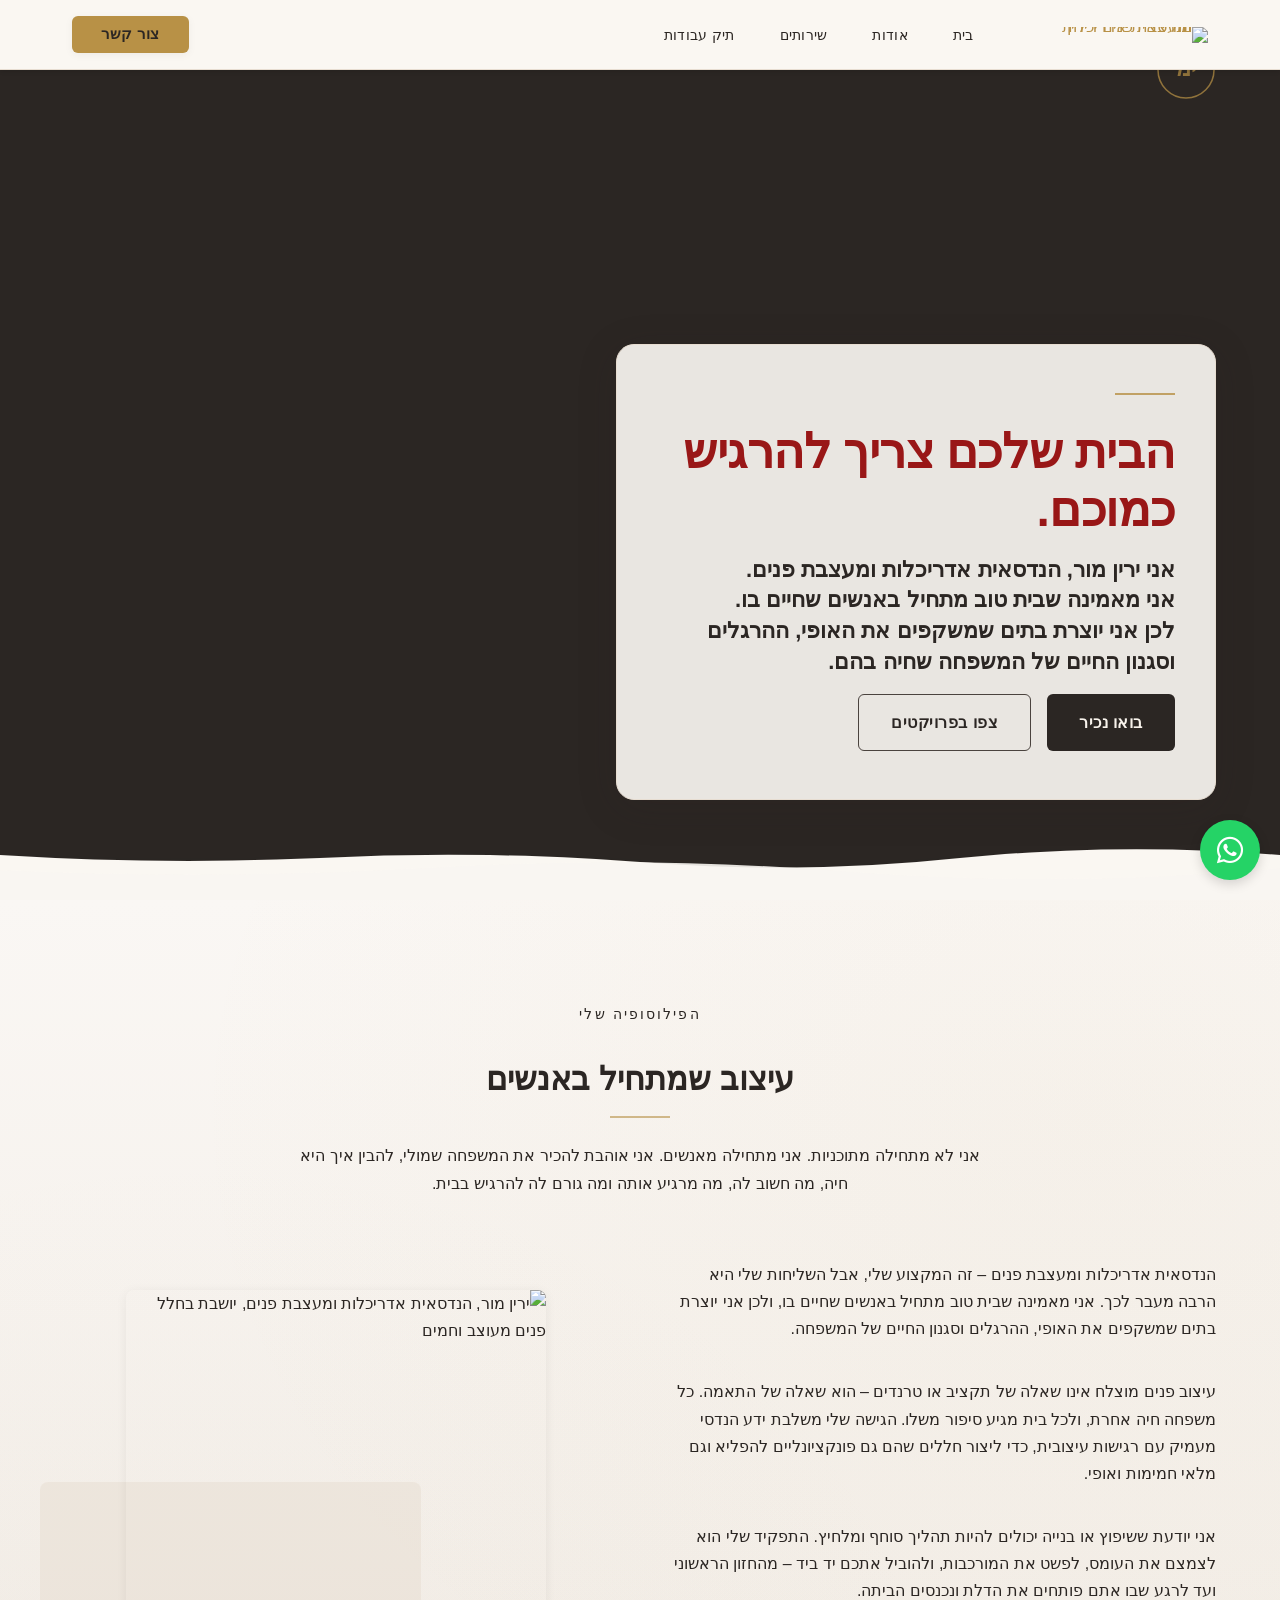
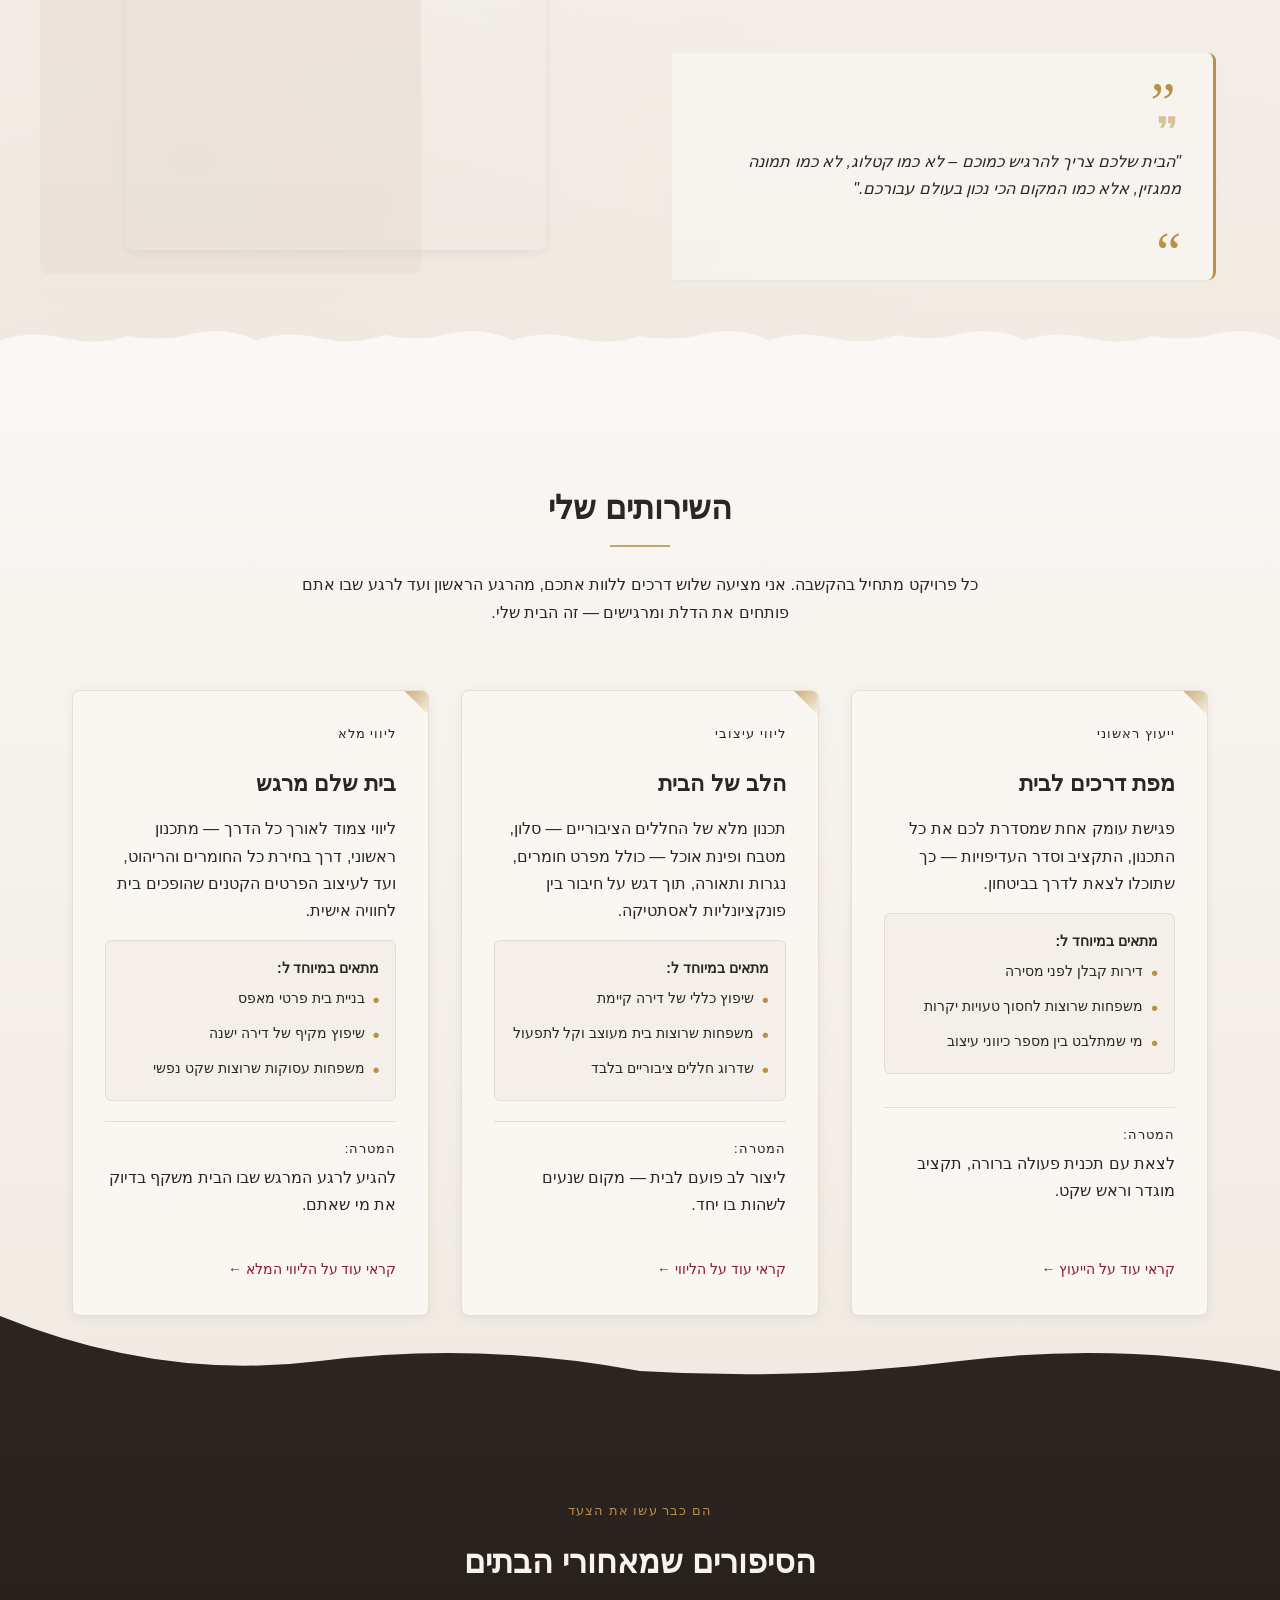
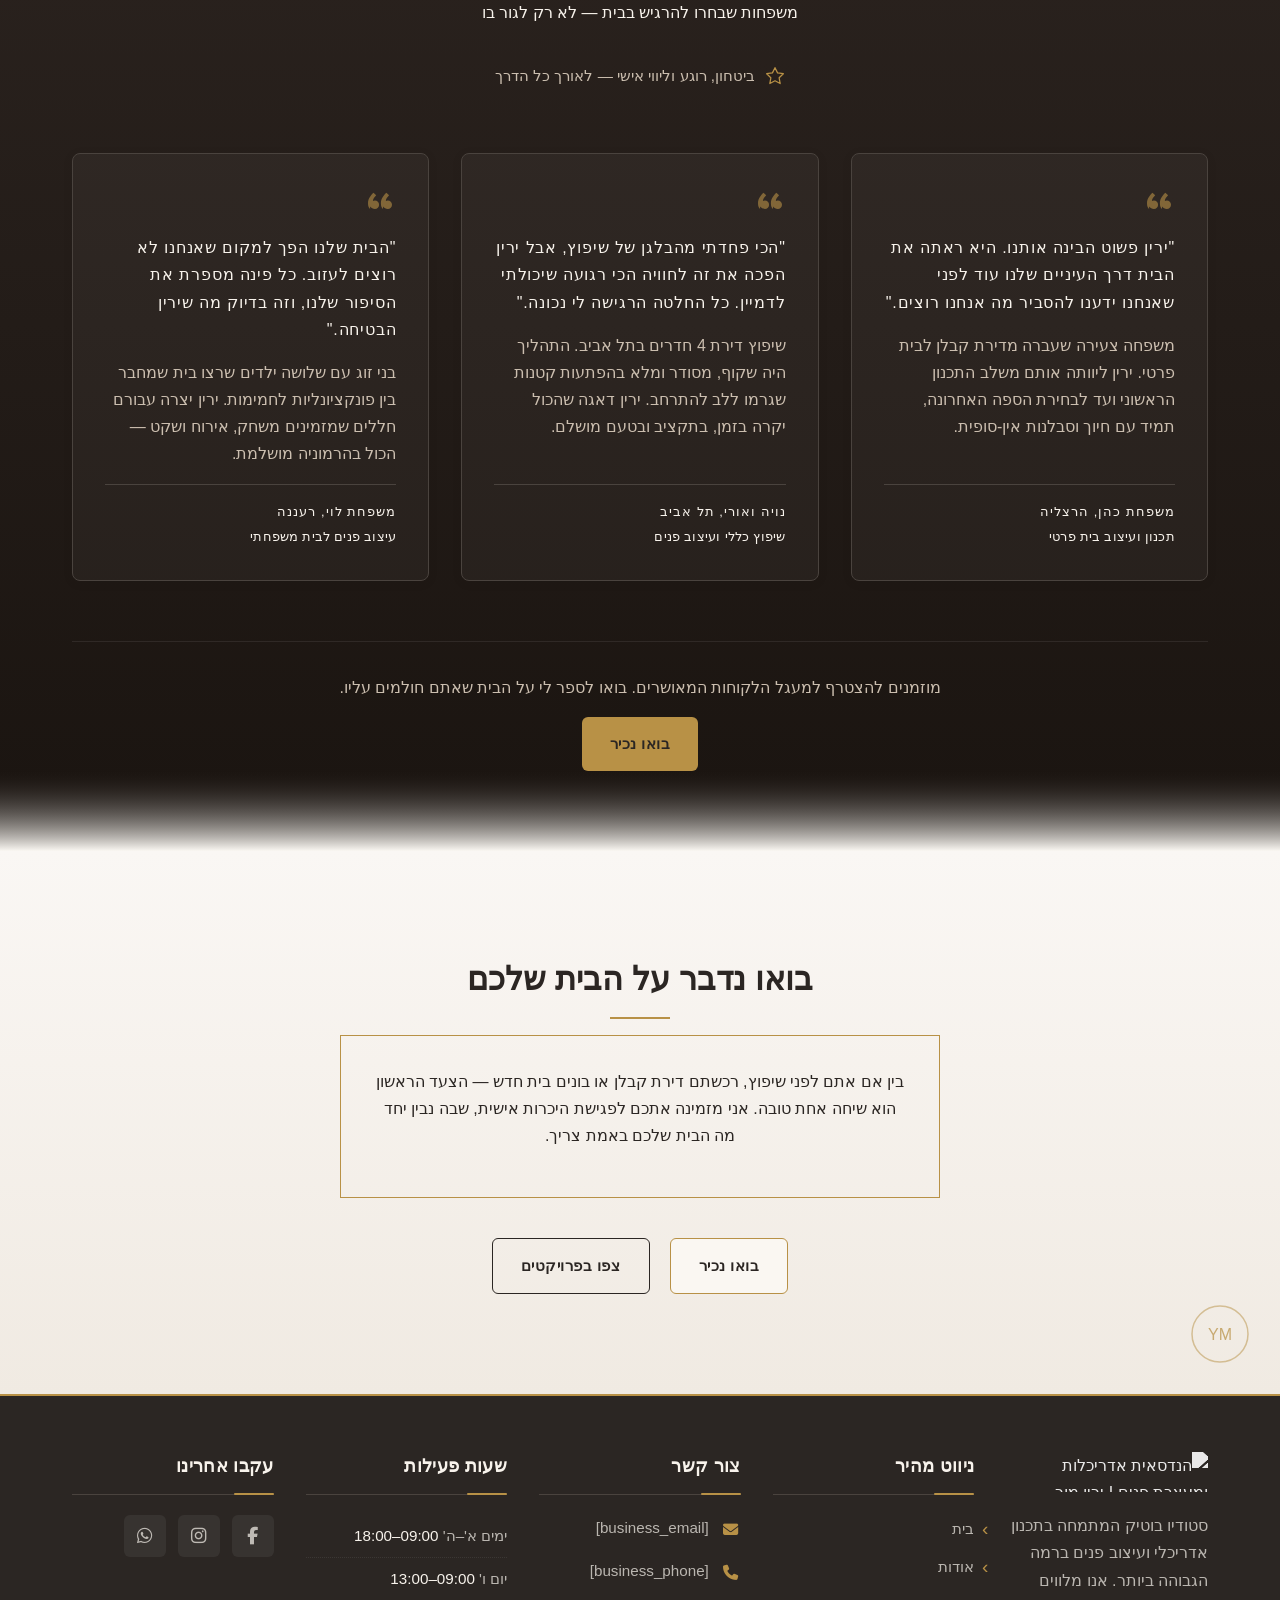
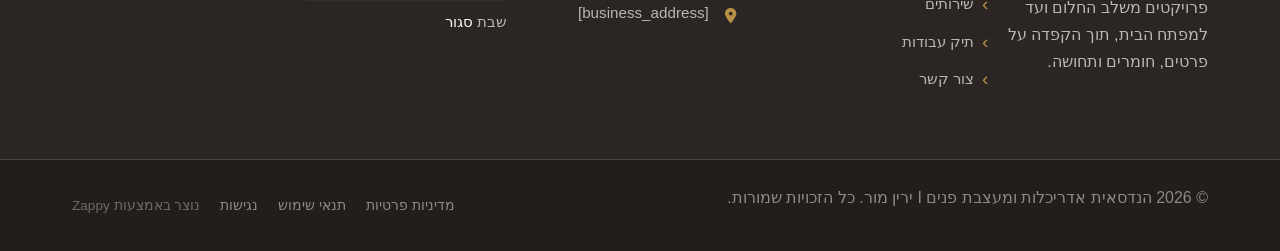
==== commit 6e144a70: "Incremental sync: 1 page(s) — move_element" ====
--- a/index.html
+++ b/index.html
@@ -809,12 +809,12 @@
 </script>
   
   <main id="main">
-    <section data-band-index="0" class="index-hero-section" data-layout-spec="בית-hero" data-hero-type="fullscreen-scrim" id="zappy-section-1780565995857-3619" style="position: relative; overflow: hidden; background-image: linear-gradient(rgba(43, 38, 35, 0.08), rgba(43, 38, 35, 0.08)), url(&quot;assets/business-general-hero-upload-1780565968550.webp&quot;); background-size: cover; background-position: center; background-repeat: no-repeat; --zappy-bg-overlay: rgba(43, 38, 35, 0.08); --zappy-bg-image: url(&quot;assets/business-general-hero-upload-1780565968550.webp&quot;)" data-zappy-bg-type="image" data-zappy-bg-color="" data-zappy-bg-image="assets/business-general-hero-upload-1780565968550.webp" data-zappy-bg-overlay-color="#2b2623" data-zappy-bg-overlay-opacity="8" data-zappy-bg-video-type="" data-zappy-bg-video-url="">
+    <section data-band-index="0" class="index-hero-section" data-layout-spec="בית-hero" data-hero-type="fullscreen-scrim" id="index-hero-section" style="--zappy-bg-overlay: rgba(43, 38, 35, 0.08); --zappy-bg-image: url(&quot;assets/business-general-hero-upload-1780565968550.webp&quot;); background-image: linear-gradient(rgba(43, 38, 35, 0.08), rgba(43, 38, 35, 0.08)), url(&quot;assets/business-general-hero-upload-1780565968550.webp&quot;); background-size: cover; background-position: center center; background-repeat: no-repeat; position: relative; overflow: hidden;" data-zappy-bg-type="image" data-zappy-bg-color="" data-zappy-bg-image="assets/business-general-hero-upload-1780565968550.webp" data-zappy-bg-overlay-color="#2b2623" data-zappy-bg-overlay-opacity="8" data-zappy-bg-video-type="" data-zappy-bg-video-url="">
   <!-- Full-bleed Background Image -->
-  <img loading="eager" fetchpriority="high" data-hero-bg="true" data-placeholder="index-hero-image-1" data-context="A warm, sunlit family interior with creamy walls, walnut wood flooring, an upholstered sofa in dusty blush, soft daylight streaming through sheer curtains, editorial lived-in feel, burgundy textile accents, brass side table lamp." width="1200" height="600" src="/assets/site-index-hero-image-1.webp" alt="פנים בית חם ומואר עם נגיעות של וינטג' יוקרתי" class="index-hero-section-bg" style="display: none" data-zappy-original-bg="hidden">
+  <img loading="eager" fetchpriority="high" data-hero-bg="true" data-placeholder="index-hero-image-1" data-context="A warm, sunlit family interior with creamy walls, walnut wood flooring, an upholstered sofa in dusty blush, soft daylight streaming through sheer curtains, editorial lived-in feel, burgundy textile accents, brass side table lamp." width="1200" height="600" src="/assets/site-index-hero-image-1.webp" alt="פנים בית חם ומואר עם נגיעות של וינטג' יוקרתי" class="index-hero-section-bg" data-hero-background="true" data-element-type="image" data-element-id="img-1780565667610-ofwmo21mr" style="display: none;" data-zappy-original-bg="hidden">
 
   <!-- Scrim Overlay for text legibility -->
-  <div class="index-hero-section-scrim" aria-hidden="true" style="display: none" data-zappy-original-bg="hidden"></div>
+  <div class="index-hero-section-scrim" aria-hidden="true" data-zappy-gradient-scrim="true" data-zappy-scrim-orig-opacity="" style="opacity: 1; display: none;" data-zappy-original-bg="hidden"></div>
 
   <!-- Decorative Motif: Monogram Ornament -->
   <div class="index-hero-section-monogram" aria-hidden="true">
@@ -828,17 +828,17 @@
   <div class="index-hero-section-card">
     <div class="index-hero-section-brass-rule" aria-hidden="true"></div>
     
-    <h1 class="index-hero-section-headline">הבית שלכם צריך להרגיש כמוכם.</h1>
-    
-    <h3 class="index-hero-section-subtitle">
+    <h1 class="index-hero-section-headline" data-element-id="move-1780566227641-vq83nnpc" style=""><span style="color: #2b2623 !important"><span style="color: #cbbeaf !important"><span style="color: #e5e5e5 !important"><span style="color: #b3b3b3 !important"><span style="color: #808080 !important"><span style="color: #4d4d4d !important"><span style="color: #cc5c5c !important"><span style="color: #800000 !important"><span style="color: #991717 !important">הבית שלכם צריך להרגיש כמוכם.</span></span></span></span></span></span></span></span></span></h1>
+    
+    <h3 class="index-hero-section-subtitle" style="color: rgb(43, 38, 35) !important;">
       אני ירין מור, הנדסאית אדריכלות ומעצבת פנים.<br>
       אני מאמינה שבית טוב מתחיל באנשים שחיים בו.<br>
       לכן אני יוצרת בתים שמשקפים את האופי, ההרגלים וסגנון החיים של המשפחה שחיה בהם.
     </h3>
     
     <div class="index-hero-section-ctas">
-      <a href="/contact" class="index-hero-section-btn-primary">בואו נכיר</a>
-      <a href="/portfolio" class="index-hero-section-btn-secondary">צפו בפרויקטים</a>
+      <a href="/contact" class="index-hero-section-btn-primary" data-element-type="button" data-element-id="btn-1780565667605-wwvfri5fr" data-native-element="true" style="outline: none;">בואו נכיר</a>
+      <a href="/portfolio" class="index-hero-section-btn-secondary" data-element-type="button" data-element-id="btn-1780565667605-t7xokszmo" data-native-element="true" style="outline: none;">צפו בפרויקטים</a>
     </div>
   </div>
 
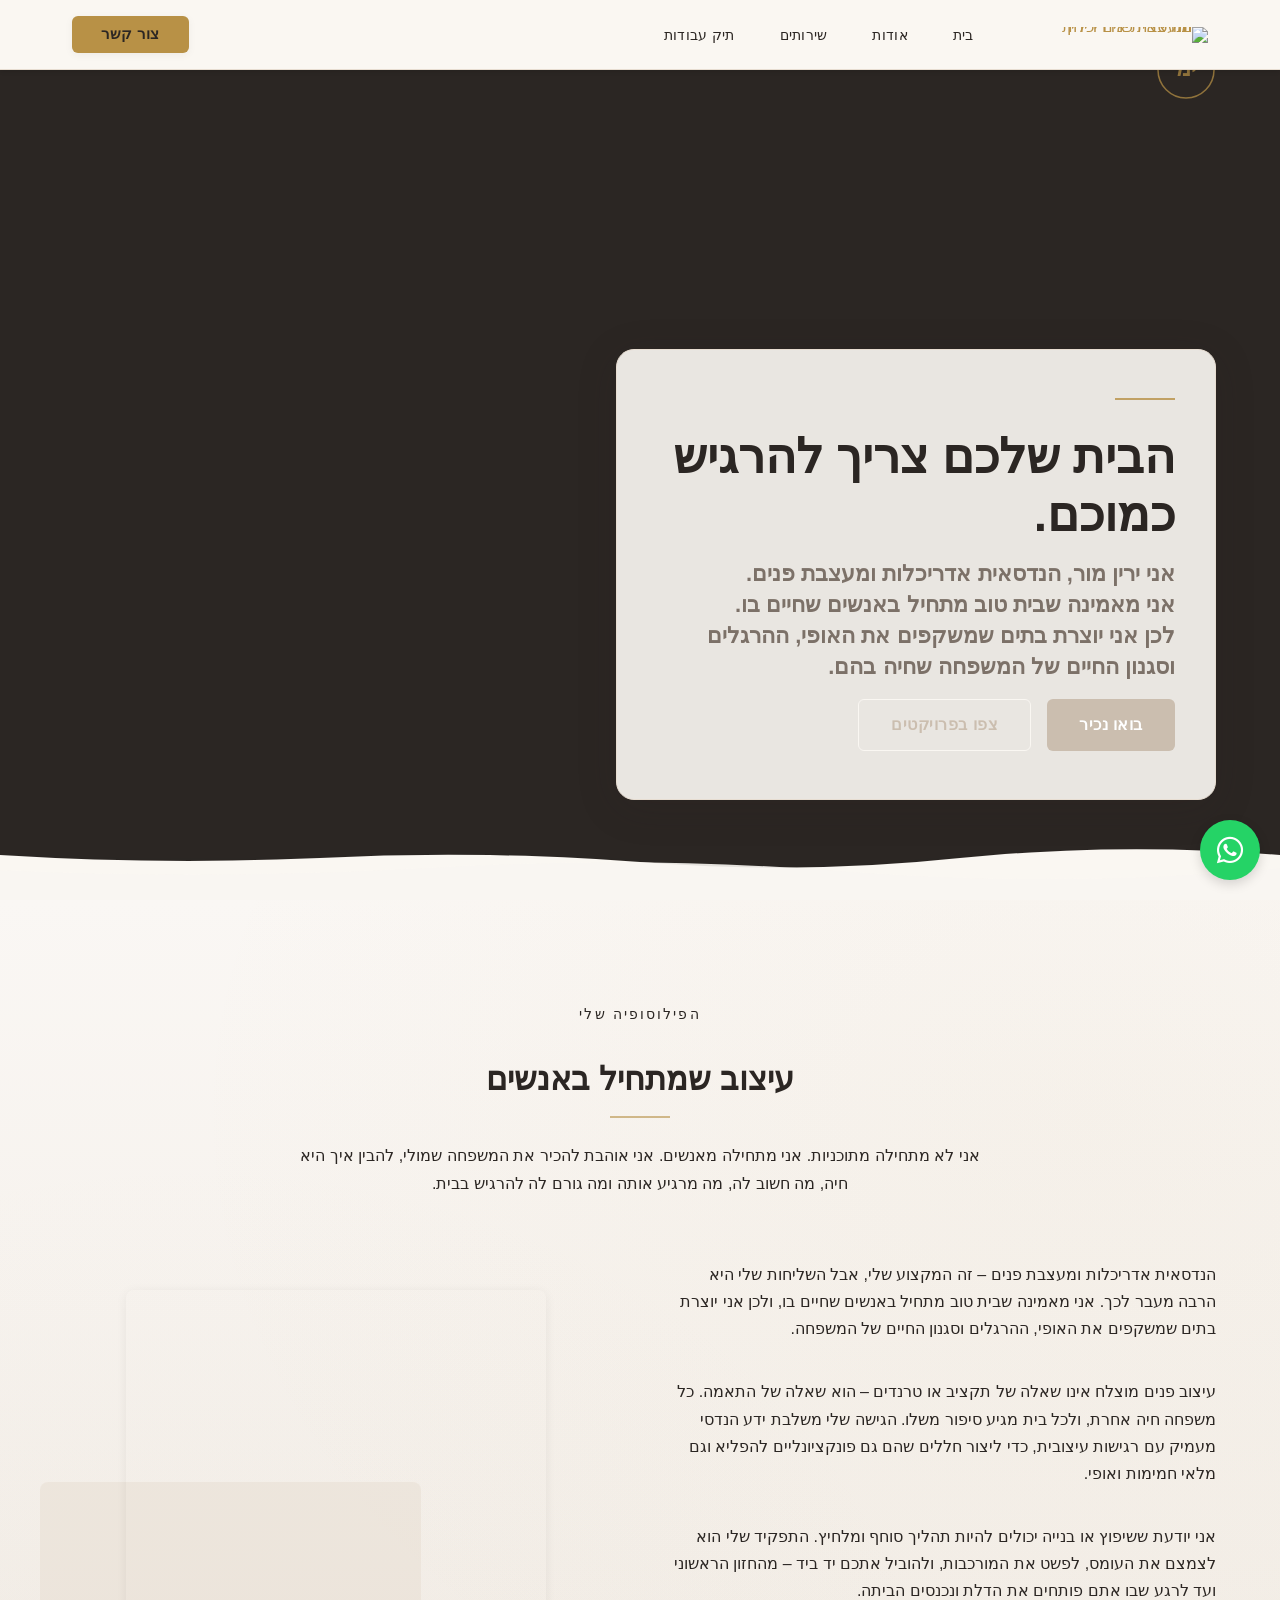
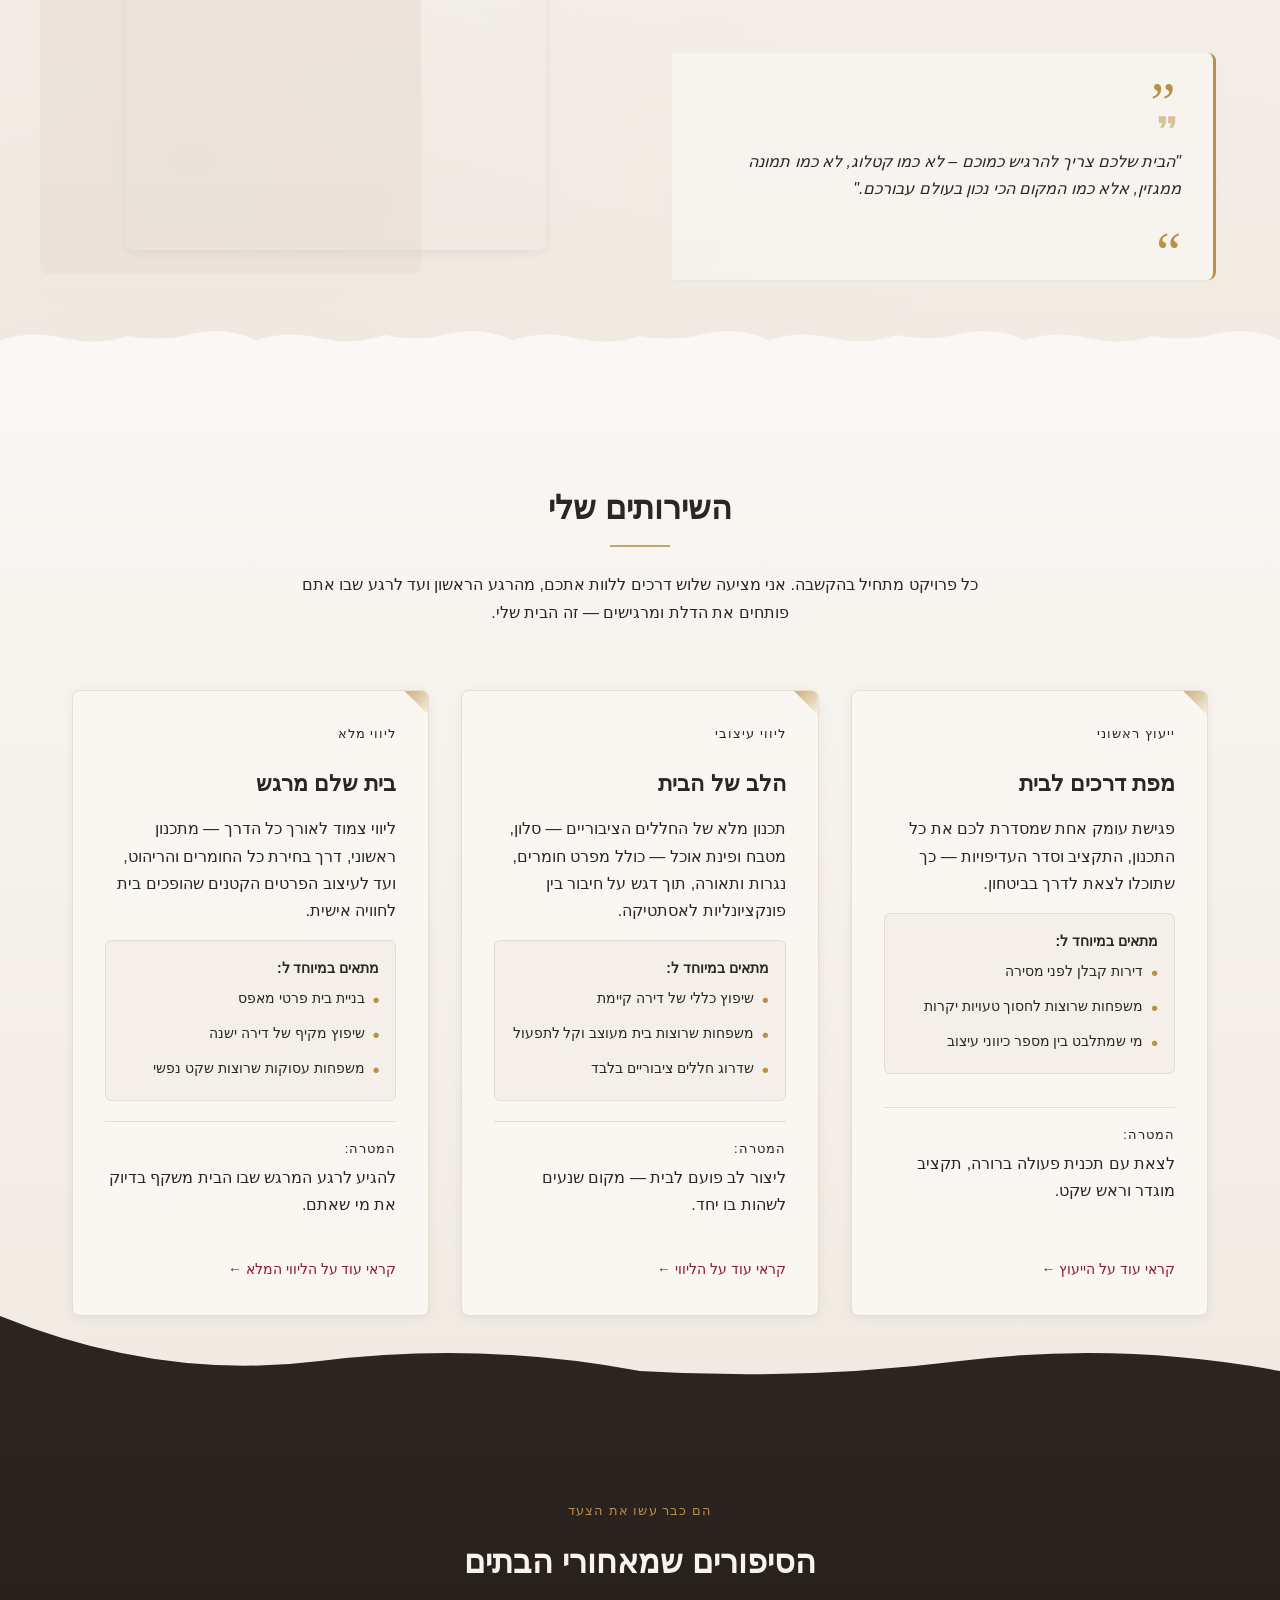
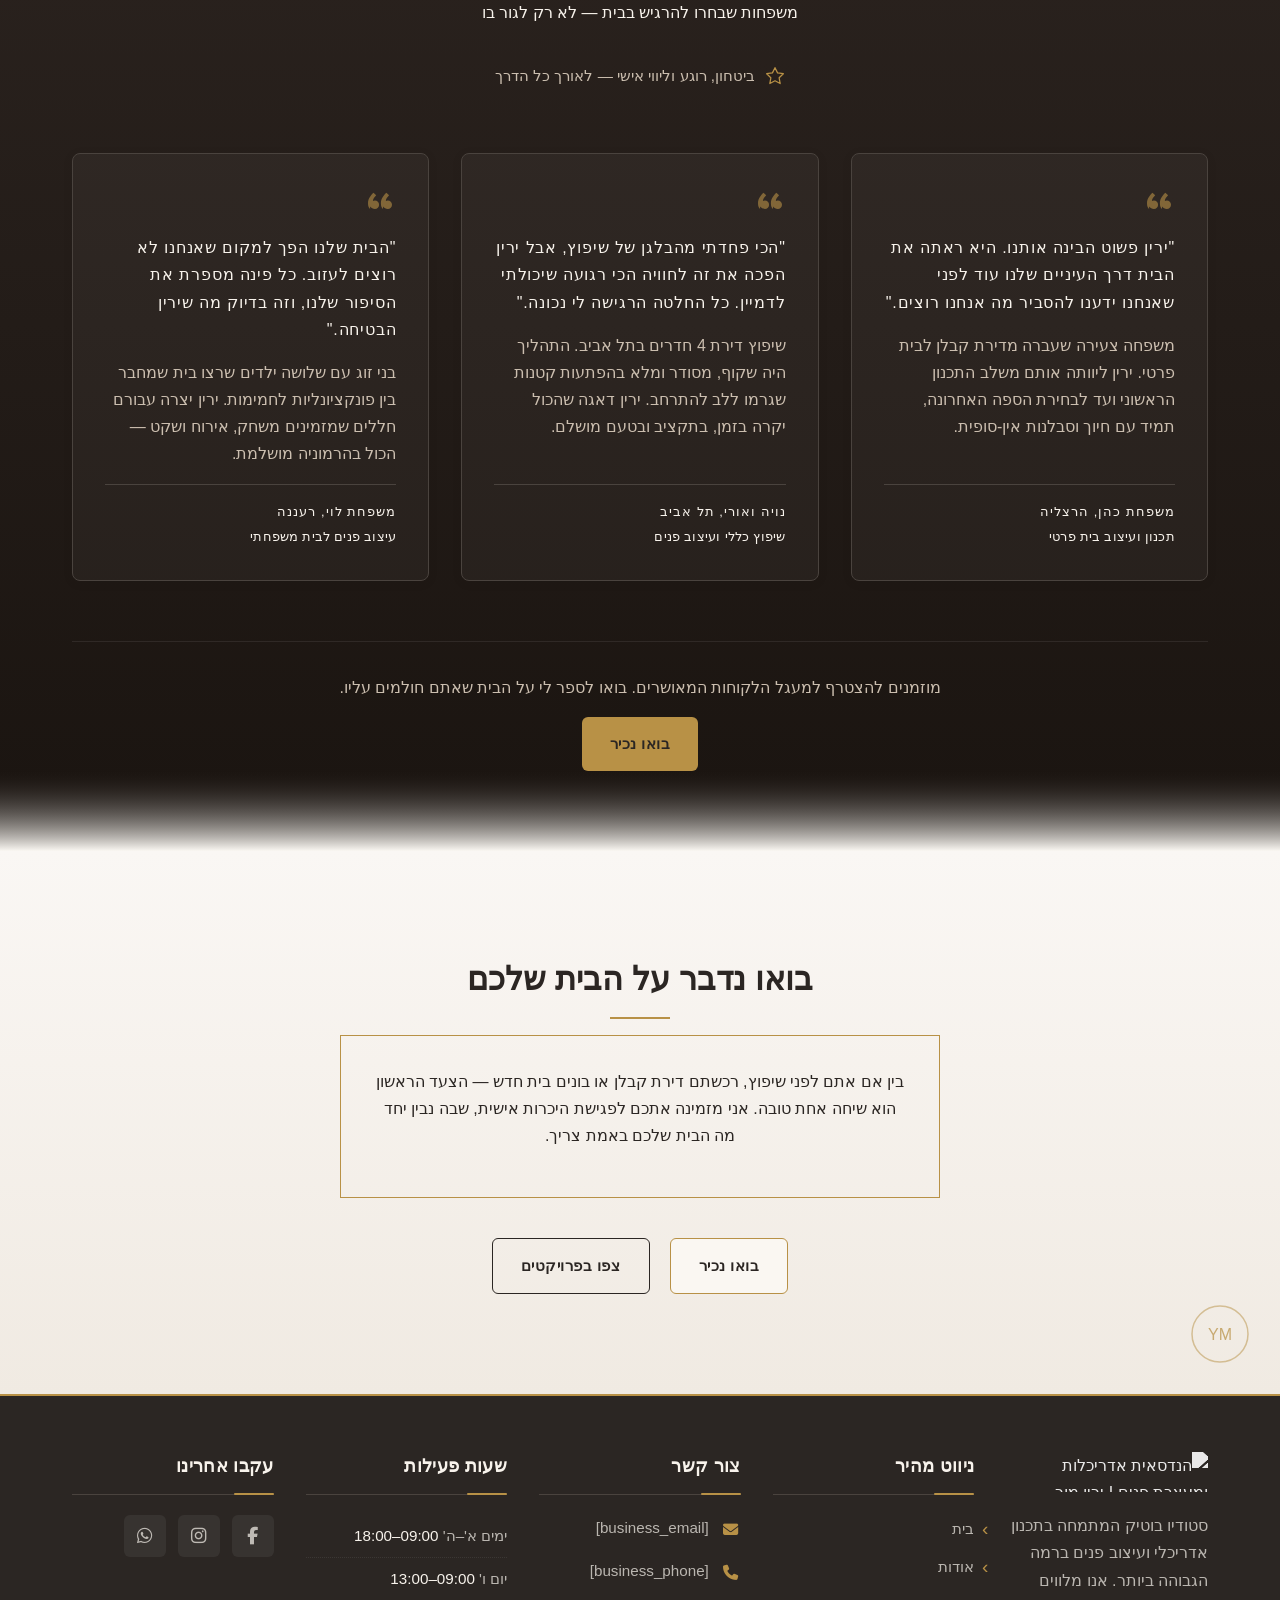
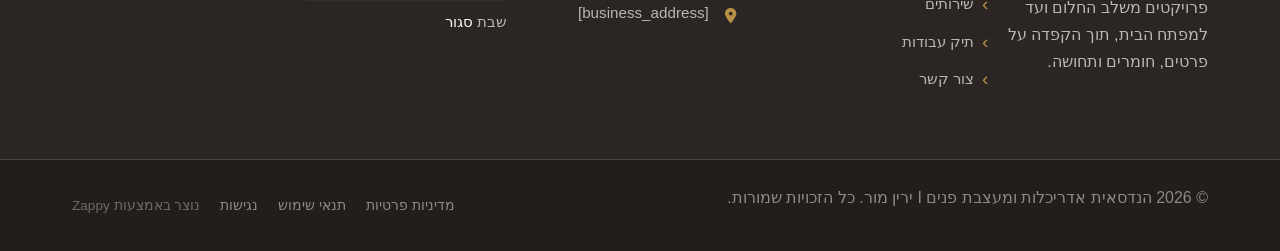
==== commit 53af9c22: "Incremental sync: 1 page(s) — update_text, update_button" ====
--- a/index.html
+++ b/index.html
@@ -828,17 +828,17 @@
   <div class="index-hero-section-card">
     <div class="index-hero-section-brass-rule" aria-hidden="true"></div>
     
-    <h1 class="index-hero-section-headline" data-element-id="move-1780566227641-vq83nnpc" style=""><span style="color: #2b2623 !important"><span style="color: #cbbeaf !important"><span style="color: #e5e5e5 !important"><span style="color: #b3b3b3 !important"><span style="color: #808080 !important"><span style="color: #4d4d4d !important"><span style="color: #cc5c5c !important"><span style="color: #800000 !important"><span style="color: #991717 !important">הבית שלכם צריך להרגיש כמוכם.</span></span></span></span></span></span></span></span></span></h1>
-    
-    <h3 class="index-hero-section-subtitle" style="color: rgb(43, 38, 35) !important;">
+    <h1 class="index-hero-section-headline" data-element-id="move-1780566227641-vq83nnpc" style=""></h1><h1><span style="color: #2b2623 !important"><span style="color: #cbbeaf !important"><span style="color: #e5e5e5 !important"><span style="color: #b3b3b3 !important"><span style="color: #808080 !important"><span style="color: #4d4d4d !important"><span style="color: #cc5c5c !important"><span style="color: #800000 !important"><span style="color: #2b2623 !important">הבית שלכם צריך להרגיש כמוכם.</span></span></span></span></span></span></span></span></span></h1>
+    
+    <h3 class="index-hero-section-subtitle" style="color: rgb(43, 38, 35) !important;"><span style="color: #7c7168 !important"><span style="color: #7c7168 !important">
       אני ירין מור, הנדסאית אדריכלות ומעצבת פנים.<br>
       אני מאמינה שבית טוב מתחיל באנשים שחיים בו.<br>
       לכן אני יוצרת בתים שמשקפים את האופי, ההרגלים וסגנון החיים של המשפחה שחיה בהם.
-    </h3>
+    </span></span></h3>
     
     <div class="index-hero-section-ctas">
-      <a href="/contact" class="index-hero-section-btn-primary" data-element-type="button" data-element-id="btn-1780565667605-wwvfri5fr" data-native-element="true" style="outline: none;">בואו נכיר</a>
-      <a href="/portfolio" class="index-hero-section-btn-secondary" data-element-type="button" data-element-id="btn-1780565667605-t7xokszmo" data-native-element="true" style="outline: none;">צפו בפרויקטים</a>
+      <a href="/contact" class="index-hero-section-btn-primary btn btn-primary" data-element-type="button" data-element-id="btn-1780565667605-wwvfri5fr" data-native-element="true" style="outline: none; border-color: rgb(203, 190, 175) !important; color: rgb(255, 255, 255) !important; background-color: rgb(203, 190, 175) !important; background-image: none !important;">בואו נכיר</a>
+      <a href="/portfolio" class="index-hero-section-btn-secondary btn btn-outline btn-secondary" data-element-type="button" data-element-id="btn-1780565667605-t7xokszmo" data-native-element="true" style="outline: none; color: rgb(203, 190, 175) !important; border-color: rgb(250, 247, 242) !important; background-color: transparent !important; background-image: none !important;" data-text-color="rgb(203, 190, 175)">צפו בפרויקטים</a>
     </div>
   </div>
 
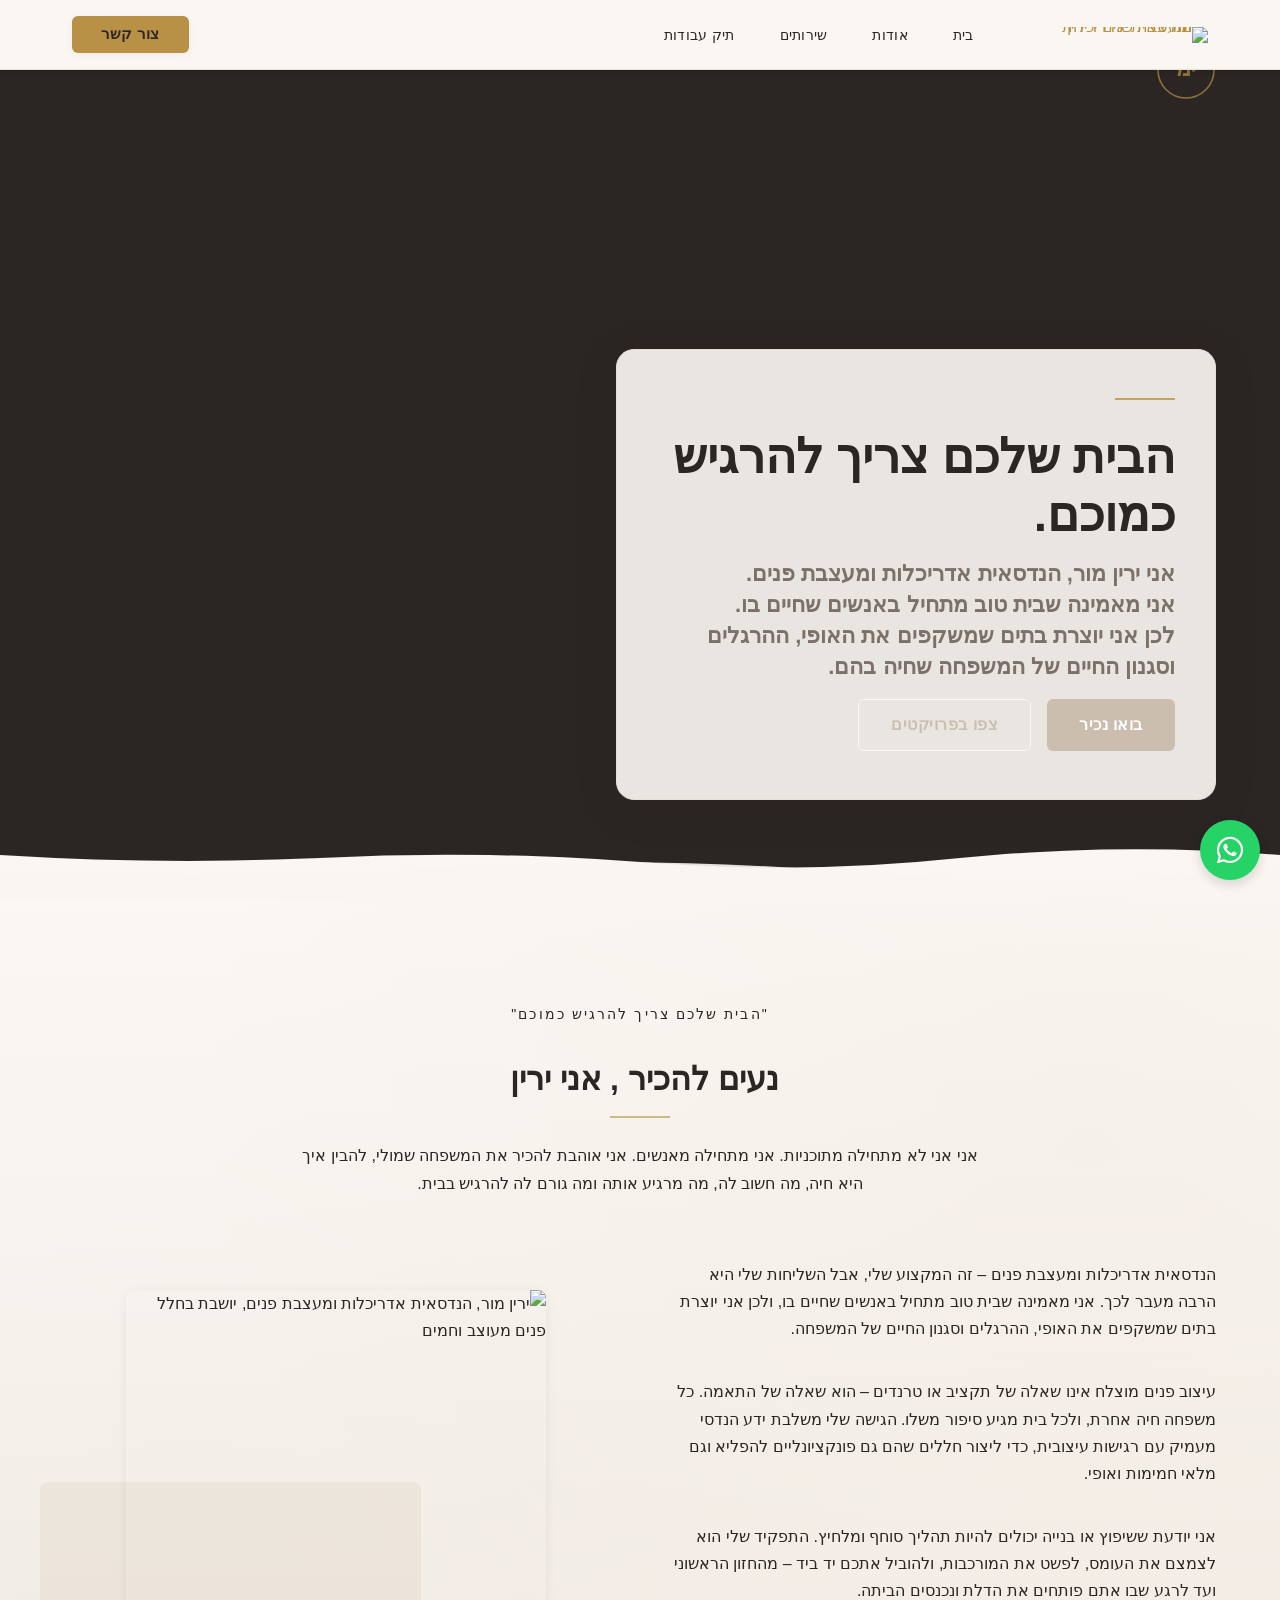
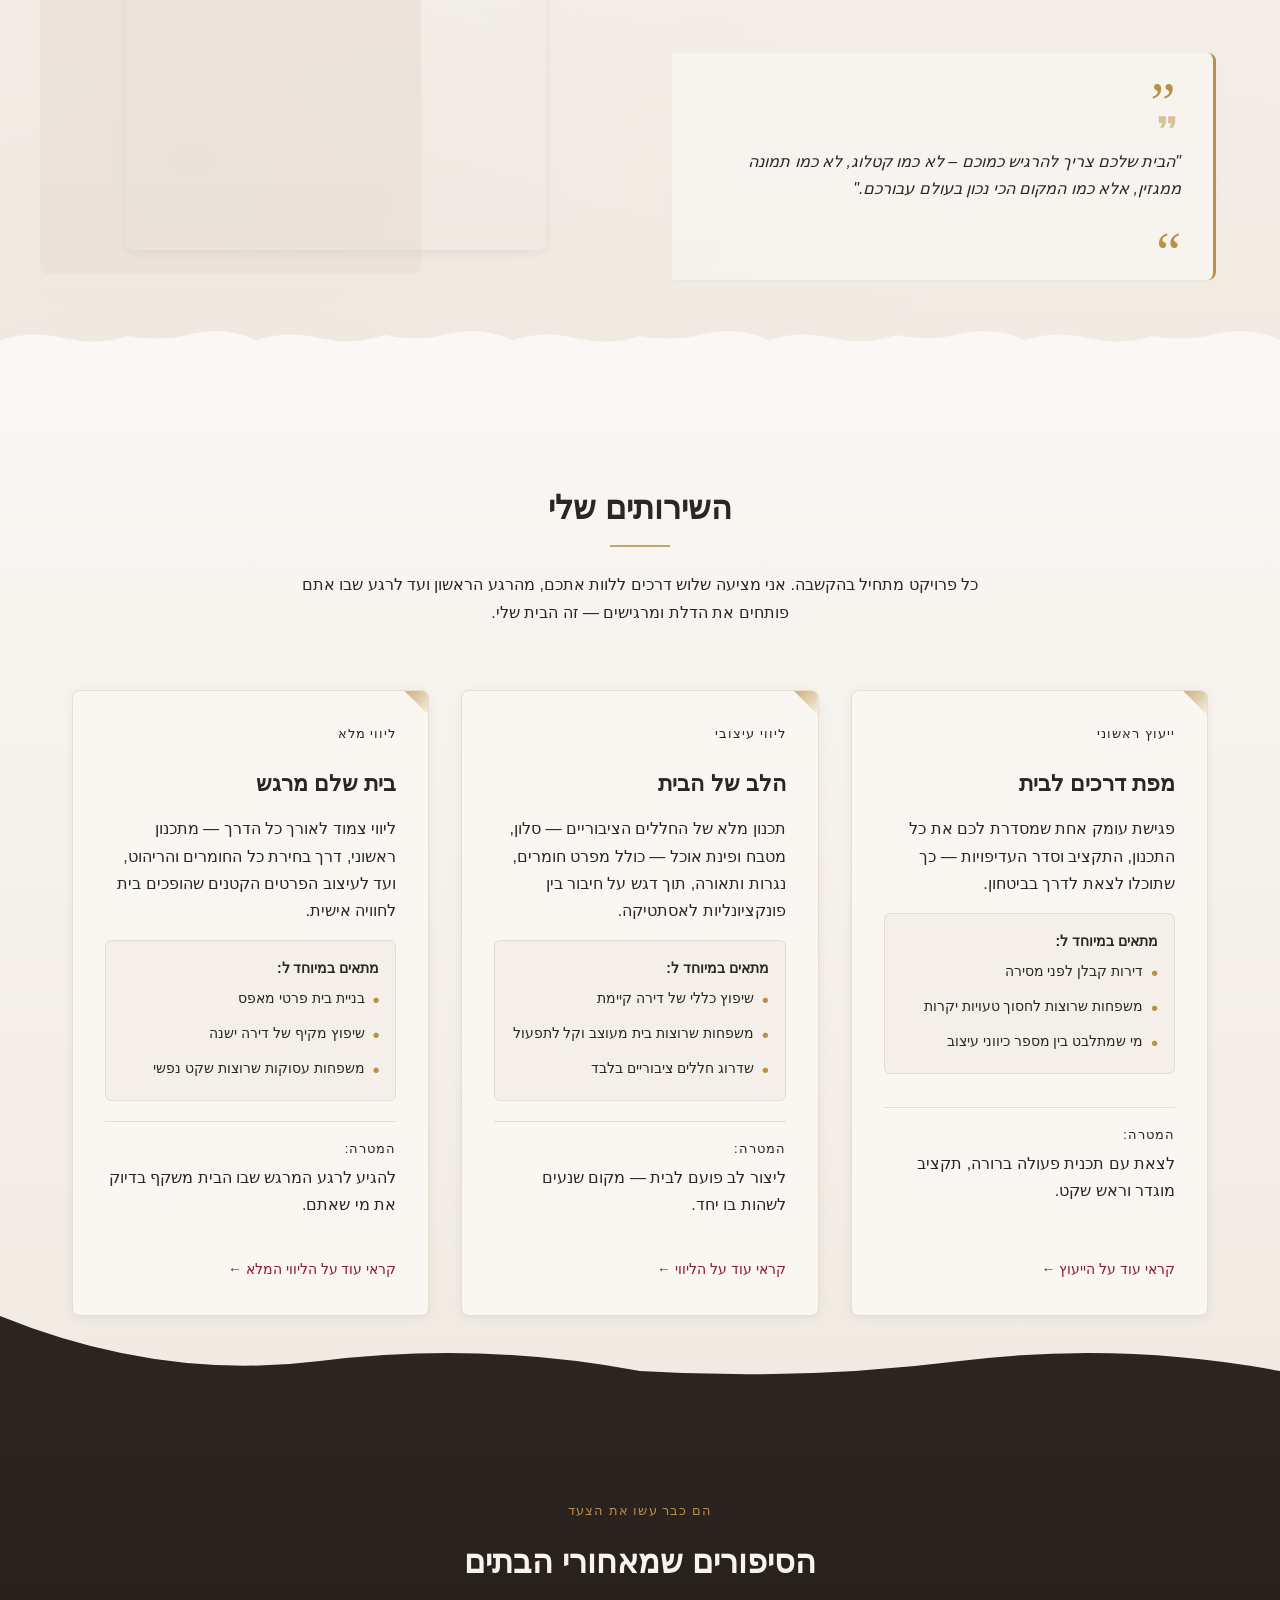
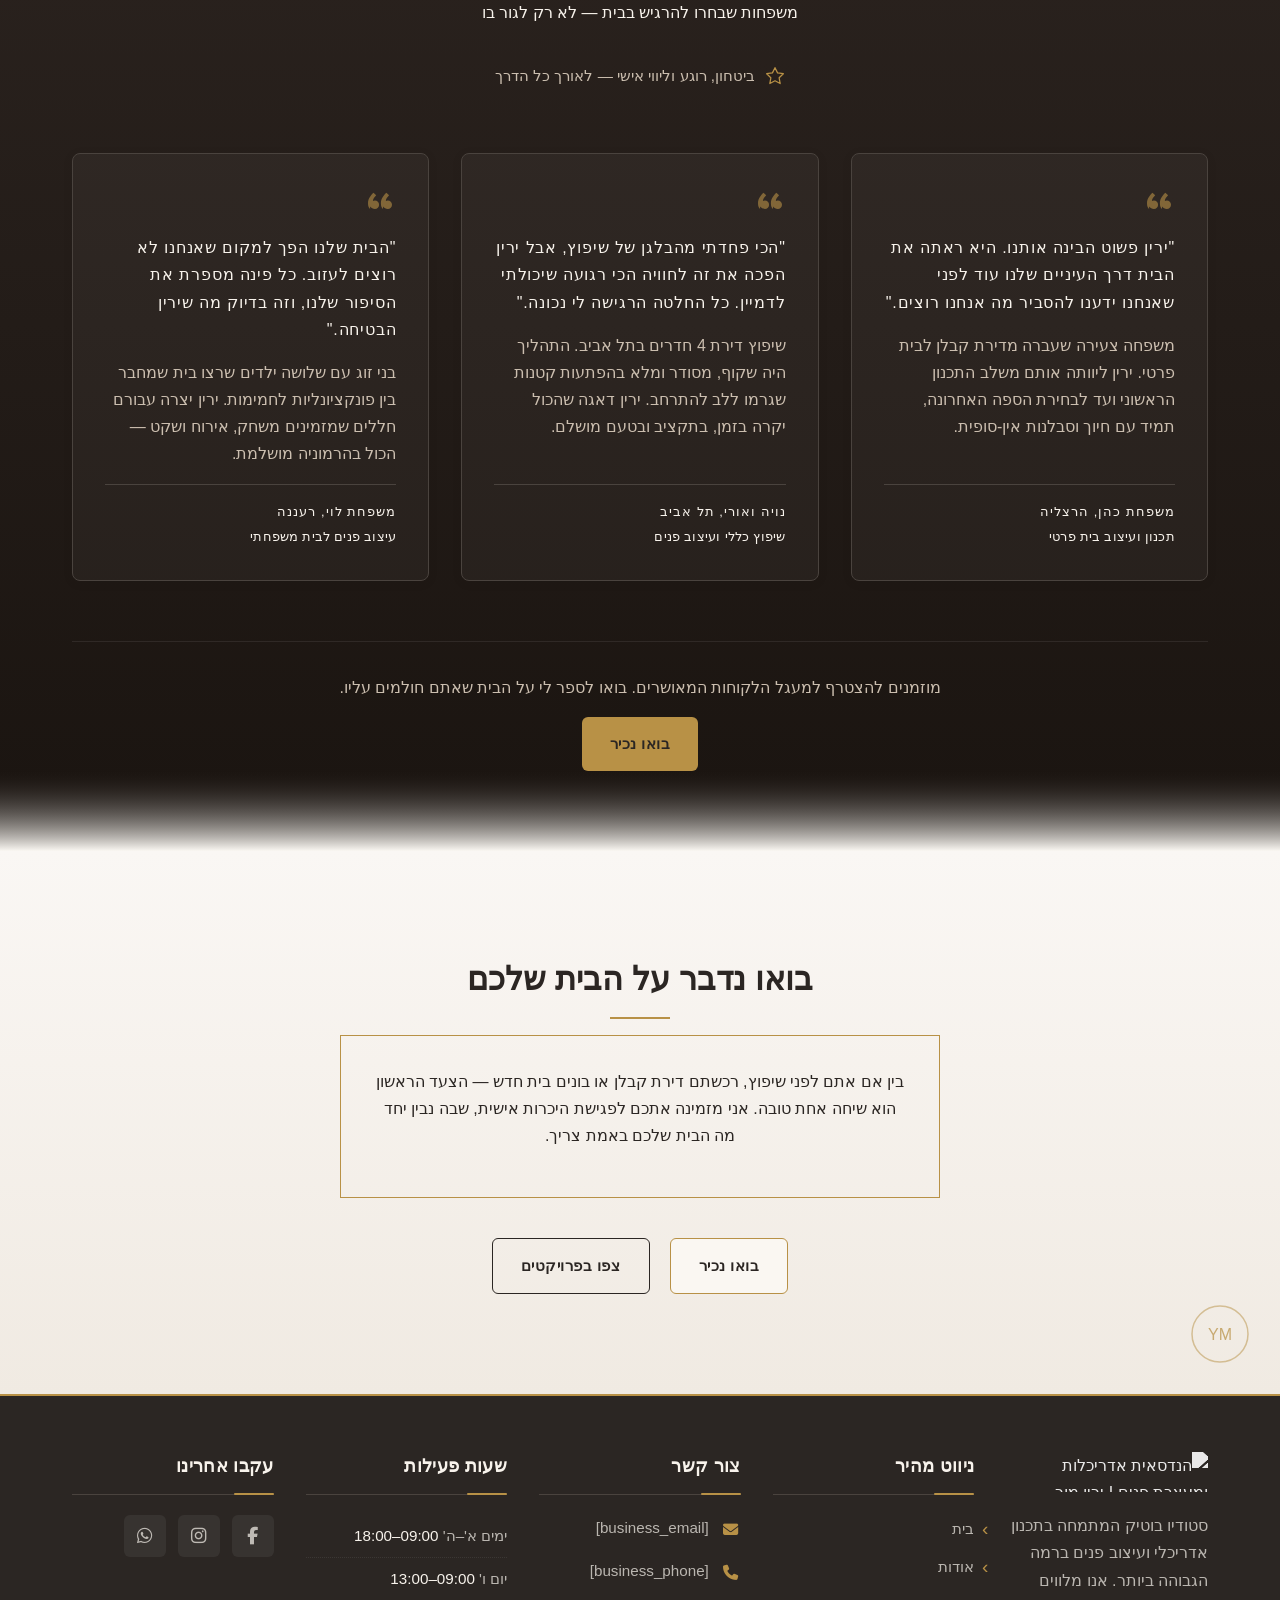
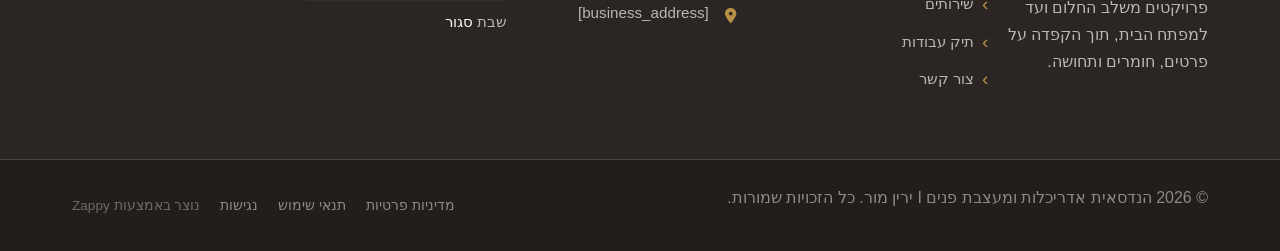
==== commit 28b0b530: "Incremental sync: 1 page(s) — update_text" ====
--- a/index.html
+++ b/index.html
@@ -862,10 +862,10 @@
   <div class="index-philosophy-section__container">
     <!-- Intro Block -->
     <div class="index-philosophy-section__intro">
-      <p><span class="index-philosophy-section__label" style="color: rgb(43, 38, 35) !important;">הפילוסופיה שלי</span>
-      </p><h2 class="index-philosophy-section__title">עיצוב שמתחיל באנשים</h2>
+      <p><span class="index-philosophy-section__label" style="color: rgb(43, 38, 35) !important;">"הבית שלכם צריך להרגיש כמוכם"</span>
+      </p><h2 class="index-philosophy-section__title" style="">נעים להכיר , אני ירין&nbsp;</h2>
       <div class="index-philosophy-section__accent-rule" aria-hidden="true"></div>
-      <p class="index-philosophy-section__subtitle">אני לא מתחילה מתוכניות. אני מתחילה מאנשים. אני אוהבת להכיר את המשפחה שמולי, להבין איך היא חיה, מה חשוב לה, מה מרגיע אותה ומה גורם לה להרגיש בבית.</p>
+      <p class="index-philosophy-section__subtitle" style="">אני אני לא מתחילה מתוכניות. אני מתחילה מאנשים. אני אוהבת להכיר את המשפחה שמולי, להבין איך היא חיה, מה חשוב לה, מה מרגיע אותה ומה גורם לה להרגיש בבית.</p>
     </div>
 
     <!-- Two-Column Content -->
@@ -886,7 +886,7 @@
       <!-- Image Column -->
       <div class="index-philosophy-section__image-col">
         <div class="index-philosophy-section__image-wrapper">
-          <div data-zappy-zoom-wrapper="true" data-element-id="img-1780565667610-i0sdxm3oa" data-element-type="image" data-zappy-zoom-wrapper-width="420px" data-zappy-zoom-wrapper-height="560px" data-zappy-zoom-wrapper-width-mode="px" data-zappy-zoom-wrapper-align="center" style="position: relative !important; overflow: hidden !important; width: 420px !important; max-width: 100% !important; margin-left: auto !important; margin-right: auto !important; height: 560px !important; display: block !important;" data-zappy-zoom-clip="true" data-zappy-wrapper-margins-applied="true" data-zappy-card-slot-fill="1"><img decoding="async" data-placeholder="index-philosophy-image-1" data-context="A warm, intimate portrait of a female Israeli interior designer in her early 30s, sitting comfortably in a beautifully styled living room with warm walnut wood tones, cream linen upholstery, and soft natural daylight. She wears an elegant yet approachable cream blouse and has a gentle, confident smile. The composition feels personal, unposed, and inviting – like a moment captured in a beautiful home rather than a corporate headshot." width="600" height="800" src="/assets/site-index-philosophy-image-1-1780566166717-mdwos9.webp?v=1780566168811" alt="ירין מור, הנדסאית אדריכלות ומעצבת פנים, יושבת בחלל פנים מעוצב וחמים" data-element-type="image" data-element-id="img-1780565667610-i0sdxm3oa" style="object-position: 50% 50% !important; display: block; object-fit: cover !important; margin: 0px !important; left: 0% !important; top: 0% !important; width: 100% !important; height: 100% !important; max-width: none !important; max-height: none !important;" data-zappy-zoom="1" data-zappy-original-width="420" data-zappy-original-height="560" data-zappy-object-position="50% 50%"></div>
+          <div data-zappy-zoom-wrapper="true" data-element-id="img-1780565667610-i0sdxm3oa" data-element-type="image" data-zappy-zoom-wrapper-width="420px" data-zappy-zoom-wrapper-height="560px" data-zappy-zoom-wrapper-width-mode="px" data-zappy-zoom-wrapper-align="center" style="position: relative !important; overflow: hidden !important; width: 420px !important; max-width: 100% !important; margin-left: auto !important; margin-right: auto !important; height: 560px !important; display: block !important;" data-zappy-zoom-clip="true" data-zappy-wrapper-margins-applied="true" data-zappy-card-slot-fill="1"><img decoding="async" data-placeholder="index-philosophy-image-1" data-context="A warm, intimate portrait of a female Israeli interior designer in her early 30s, sitting comfortably in a beautifully styled living room with warm walnut wood tones, cream linen upholstery, and soft natural daylight. She wears an elegant yet approachable cream blouse and has a gentle, confident smile. The composition feels personal, unposed, and inviting – like a moment captured in a beautiful home rather than a corporate headshot." width="600" height="800" src="/assets/site-index-philosophy-image-1-1780566166717-mdwos9.webp?v=1780566168811" alt="ירין מור, הנדסאית אדריכלות ומעצבת פנים, יושבת בחלל פנים מעוצב וחמים" data-element-type="image" data-element-id="img-1780565667610-i0sdxm3oa" style="object-position: 50% 50% !important; margin: 0px !important; left: 0% !important; top: 0% !important; width: 100% !important; height: 100% !important; max-width: none !important; max-height: none !important; display: block !important; object-fit: cover !important;" data-zappy-zoom="1" data-zappy-original-width="420" data-zappy-original-height="560" data-zappy-object-position="50% 50%"></div>
         </div>
         <div class="index-philosophy-section__backplate" aria-hidden="true"></div>
       </div>
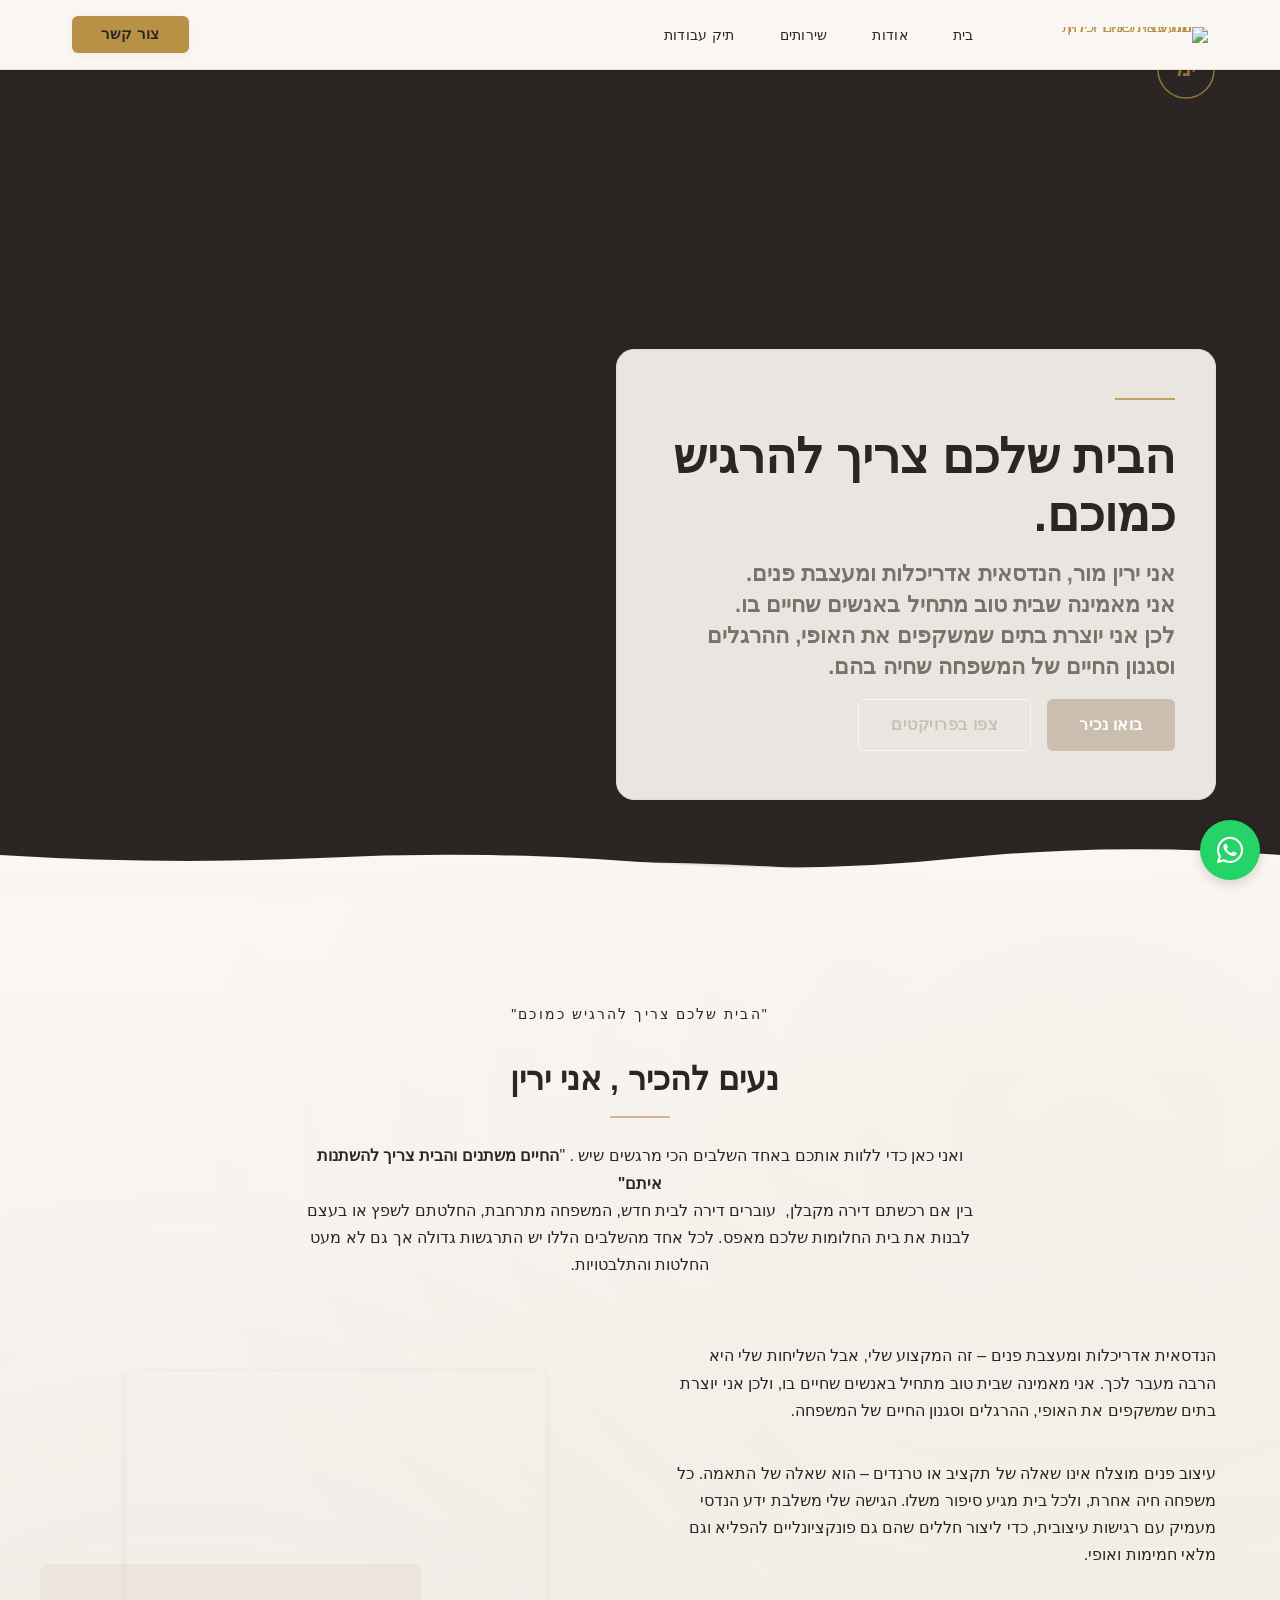
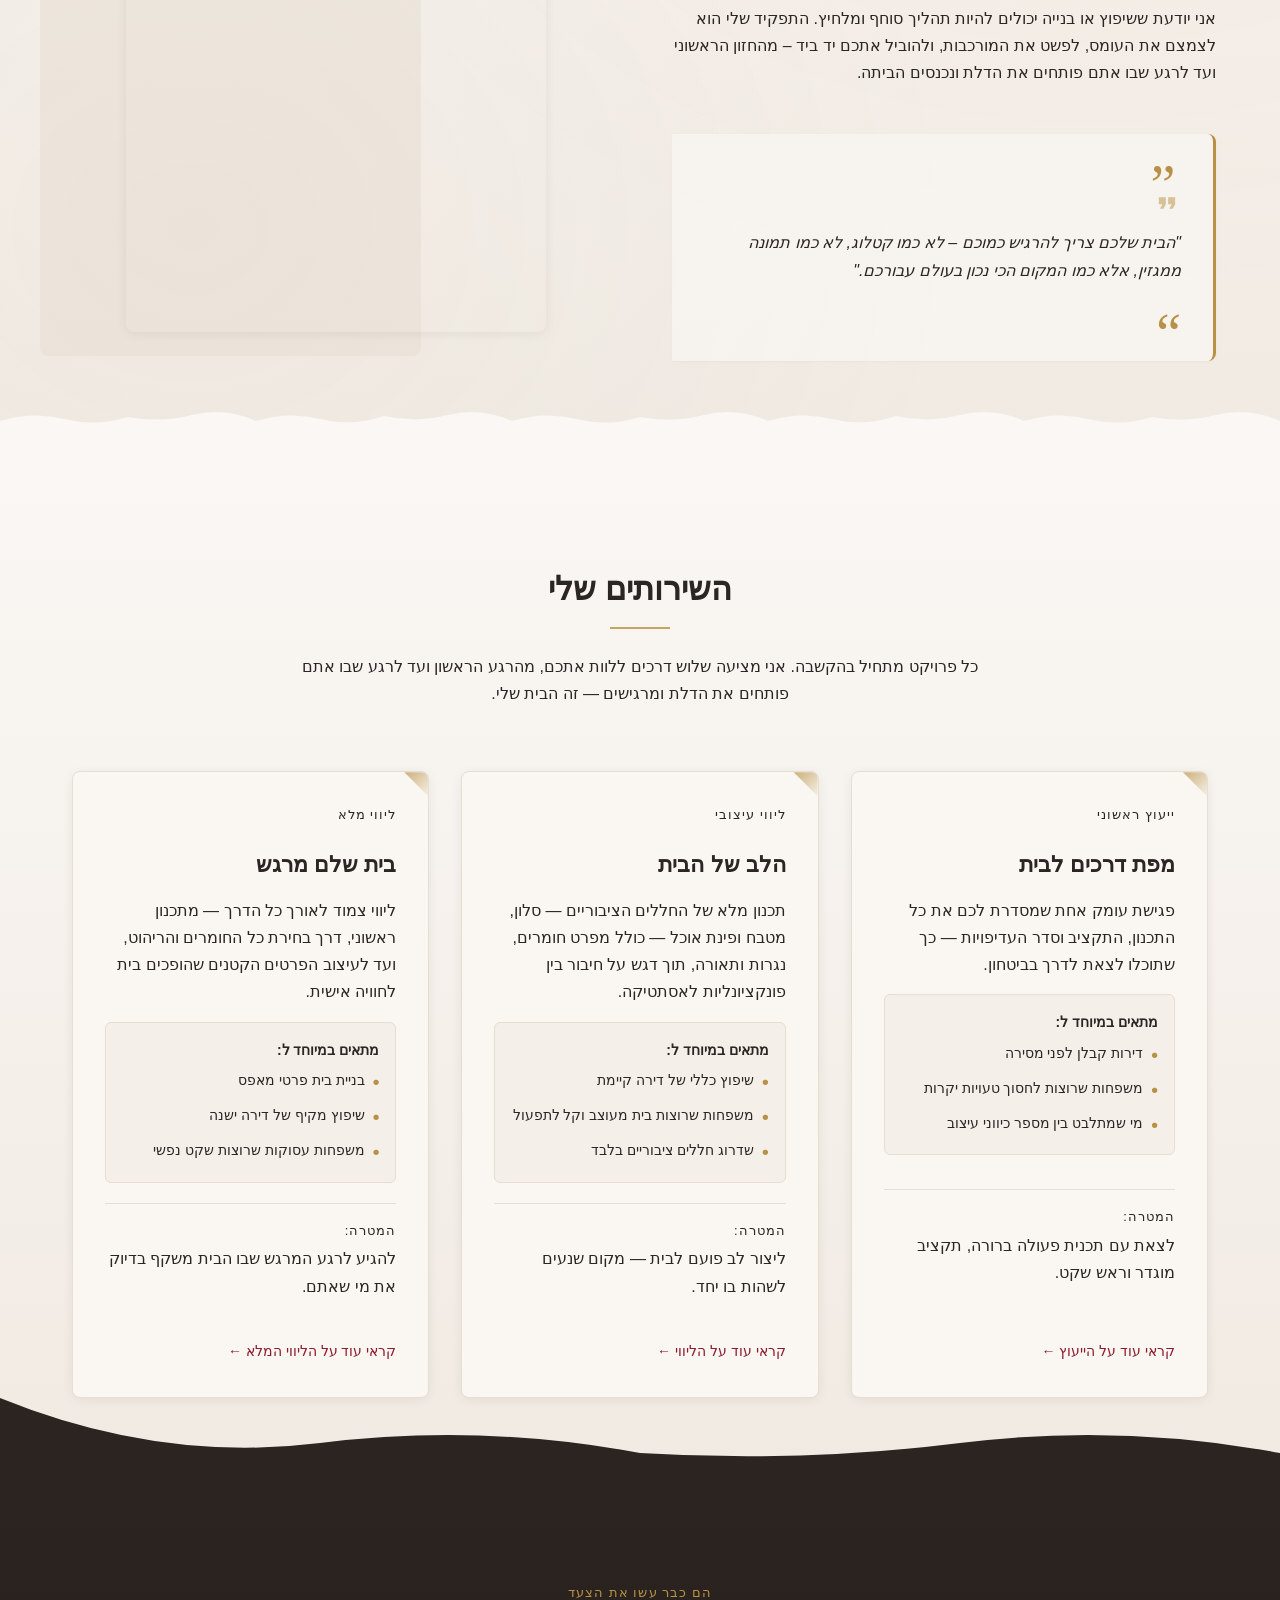
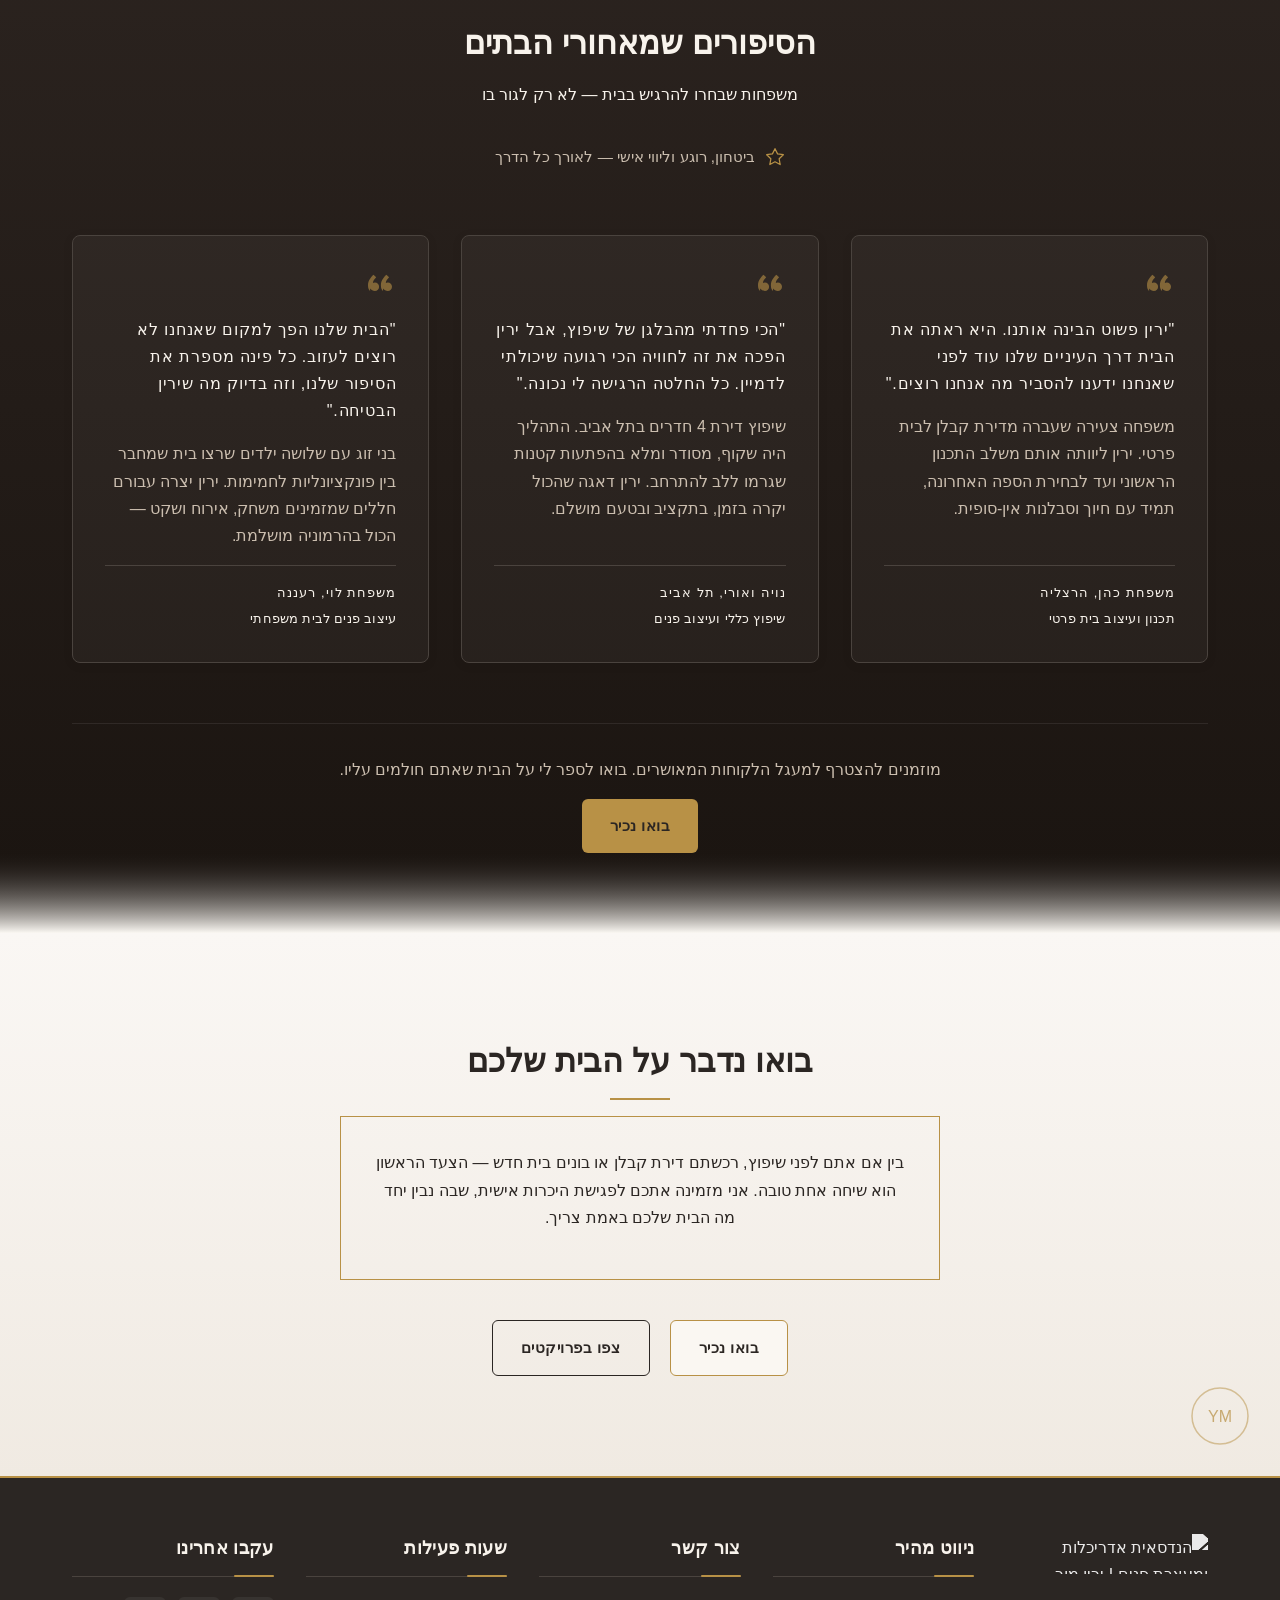
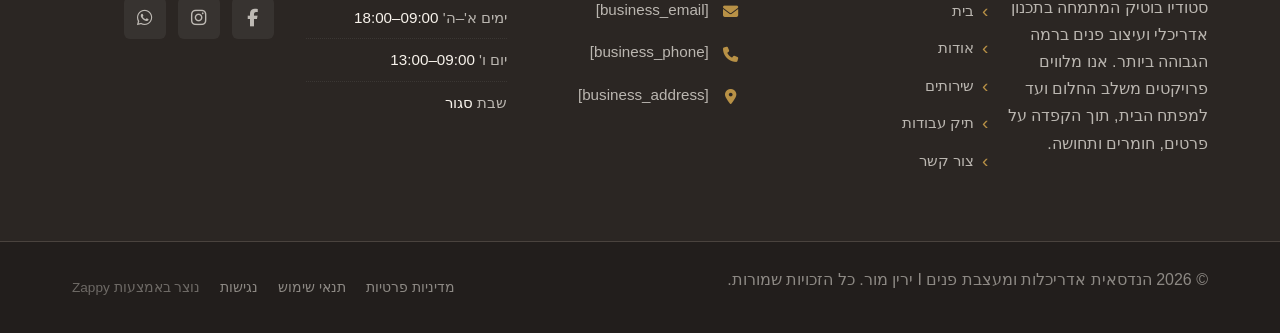
==== commit 751ba839: "Incremental sync: 1 page(s) — update_text" ====
--- a/index.html
+++ b/index.html
@@ -865,7 +865,7 @@
       <p><span class="index-philosophy-section__label" style="color: rgb(43, 38, 35) !important;">"הבית שלכם צריך להרגיש כמוכם"</span>
       </p><h2 class="index-philosophy-section__title" style="">נעים להכיר , אני ירין&nbsp;</h2>
       <div class="index-philosophy-section__accent-rule" aria-hidden="true"></div>
-      <p class="index-philosophy-section__subtitle" style="">אני אני לא מתחילה מתוכניות. אני מתחילה מאנשים. אני אוהבת להכיר את המשפחה שמולי, להבין איך היא חיה, מה חשוב לה, מה מרגיע אותה ומה גורם לה להרגיש בבית.</p>
+      <p class="index-philosophy-section__subtitle" style="">ואני כאן כדי ללוות אותכם באחד השלבים הכי מרגשים שיש . "<b>החיים משתנים והבית צריך להשתנות איתם"</b><br>בין אם רכשתם דירה מקבלן,&nbsp; עוברים דירה לבית חדש, המשפחה מתרחבת, החלטתם לשפץ או בעצם לבנות את בית החלומות שלכם מאפס. לכל אחד מהשלבים הללו יש התרגשות גדולה אך גם לא מעט החלטות והתלבטויות.</p>
     </div>
 
     <!-- Two-Column Content -->
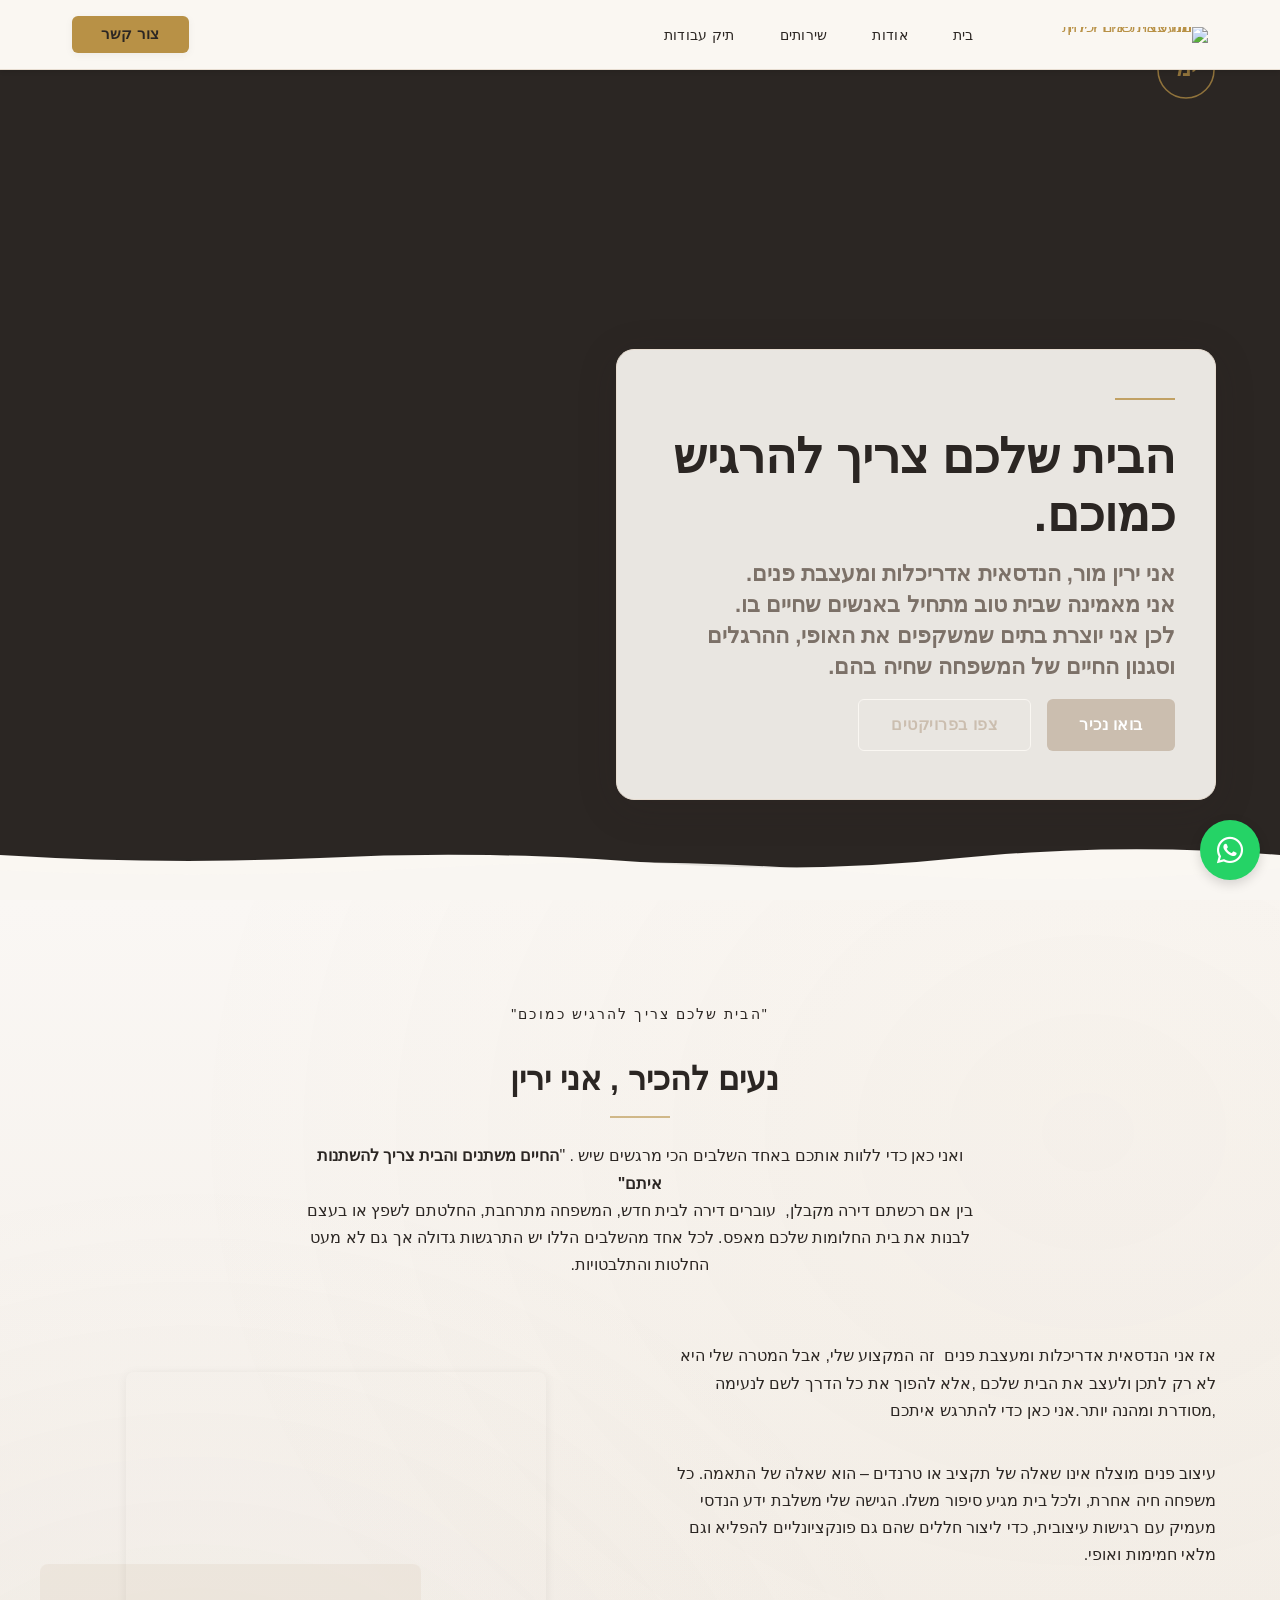
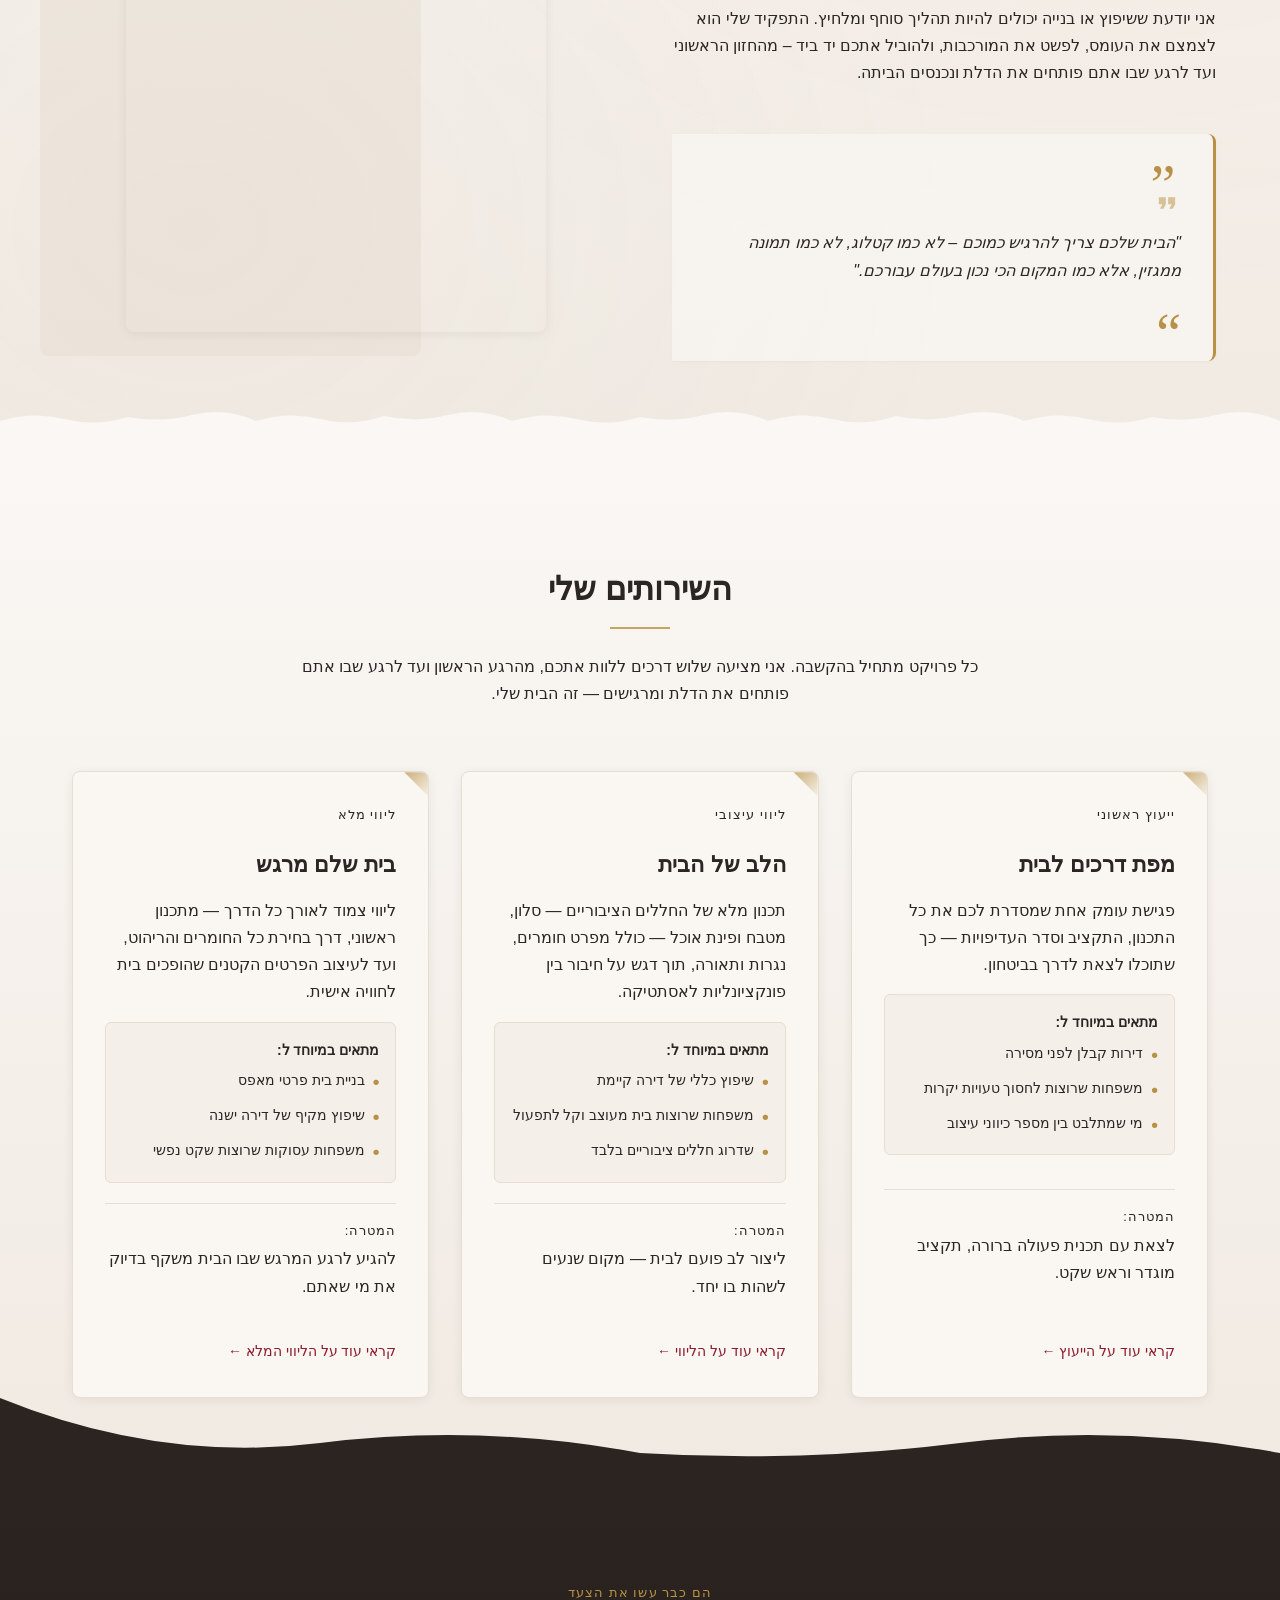
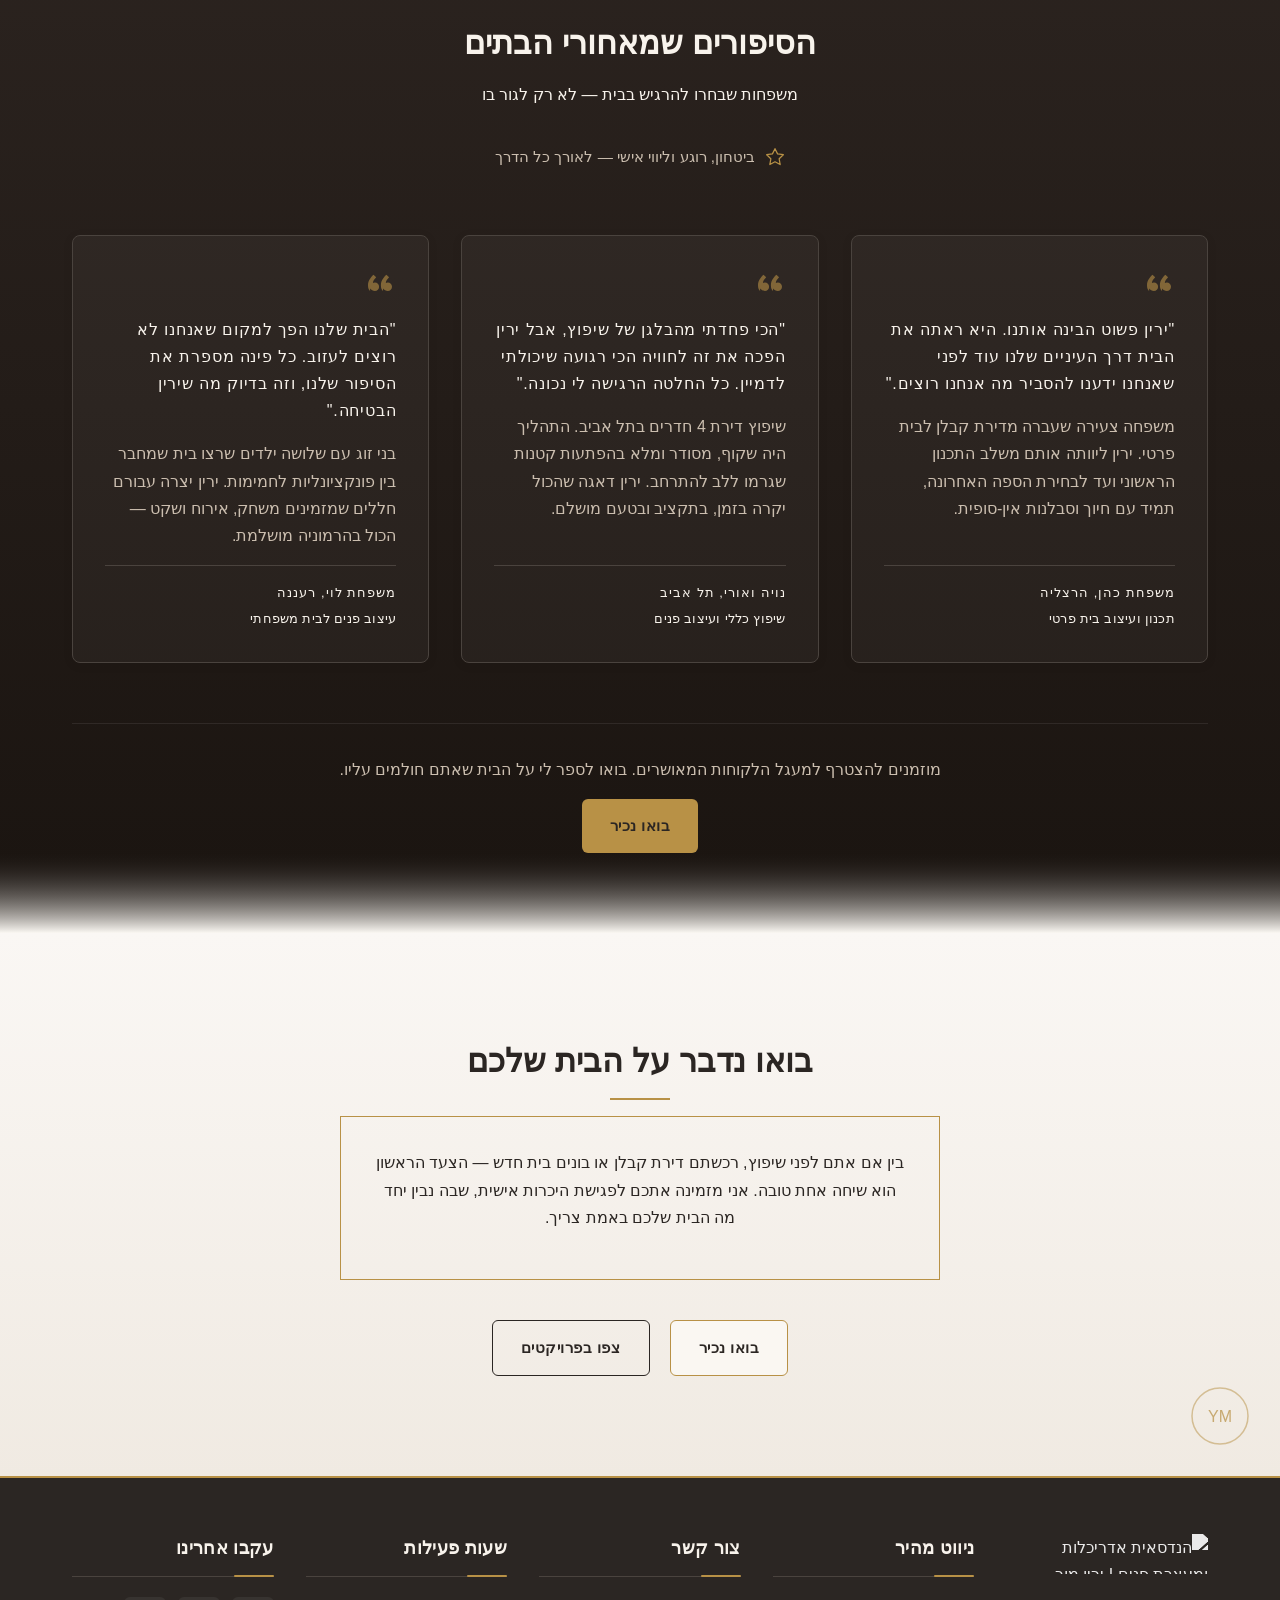
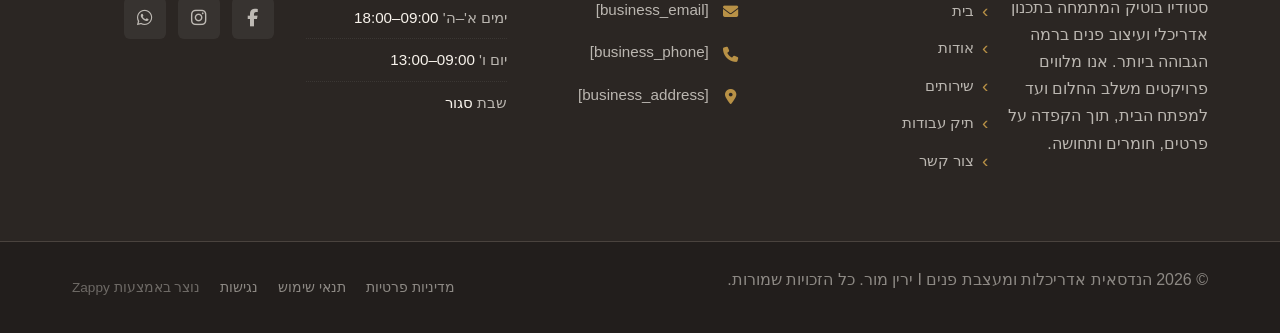
==== commit 5aaa5554: "Incremental sync: 1 page(s) — update_text" ====
--- a/index.html
+++ b/index.html
@@ -873,8 +873,8 @@
       <!-- Text Column -->
       <div class="index-philosophy-section__text-col">
         <div class="index-philosophy-section__text-block">
-          <p>הנדסאית אדריכלות ומעצבת פנים – זה המקצוע שלי, אבל השליחות שלי היא הרבה מעבר לכך. אני מאמינה שבית טוב מתחיל באנשים שחיים בו, ולכן אני יוצרת בתים שמשקפים את האופי, ההרגלים וסגנון החיים של המשפחה.</p>
-          <p>עיצוב פנים מוצלח אינו שאלה של תקציב או טרנדים – הוא שאלה של התאמה. כל משפחה חיה אחרת, ולכל בית מגיע סיפור משלו. הגישה שלי משלבת ידע הנדסי מעמיק עם רגישות עיצובית, כדי ליצור חללים שהם גם פונקציונליים להפליא וגם מלאי חמימות ואופי.</p>
+          <p style="">אז אני הנדסאית אדריכלות ומעצבת פנים&nbsp; זה המקצוע שלי, אבל המטרה שלי היא לא רק לתכן ולעצב את הבית שלכם ,אלא להפוך את כל הדרך לשם לנעימה ,מסודרת ומהנה יותר.אני כאן כדי להתרגש איתכם</p>
+          <p style="">עיצוב פנים מוצלח אינו שאלה של תקציב או טרנדים – הוא שאלה של התאמה. כל משפחה חיה אחרת, ולכל בית מגיע סיפור משלו. הגישה שלי משלבת ידע הנדסי מעמיק עם רגישות עיצובית, כדי ליצור חללים שהם גם פונקציונליים להפליא וגם מלאי חמימות ואופי.</p>
           <p>אני יודעת ששיפוץ או בנייה יכולים להיות תהליך סוחף ומלחיץ. התפקיד שלי הוא לצמצם את העומס, לפשט את המורכבות, ולהוביל אתכם יד ביד – מהחזון הראשוני ועד לרגע שבו אתם פותחים את הדלת ונכנסים הביתה.</p>
         </div>
         <blockquote class="index-philosophy-section__quote">
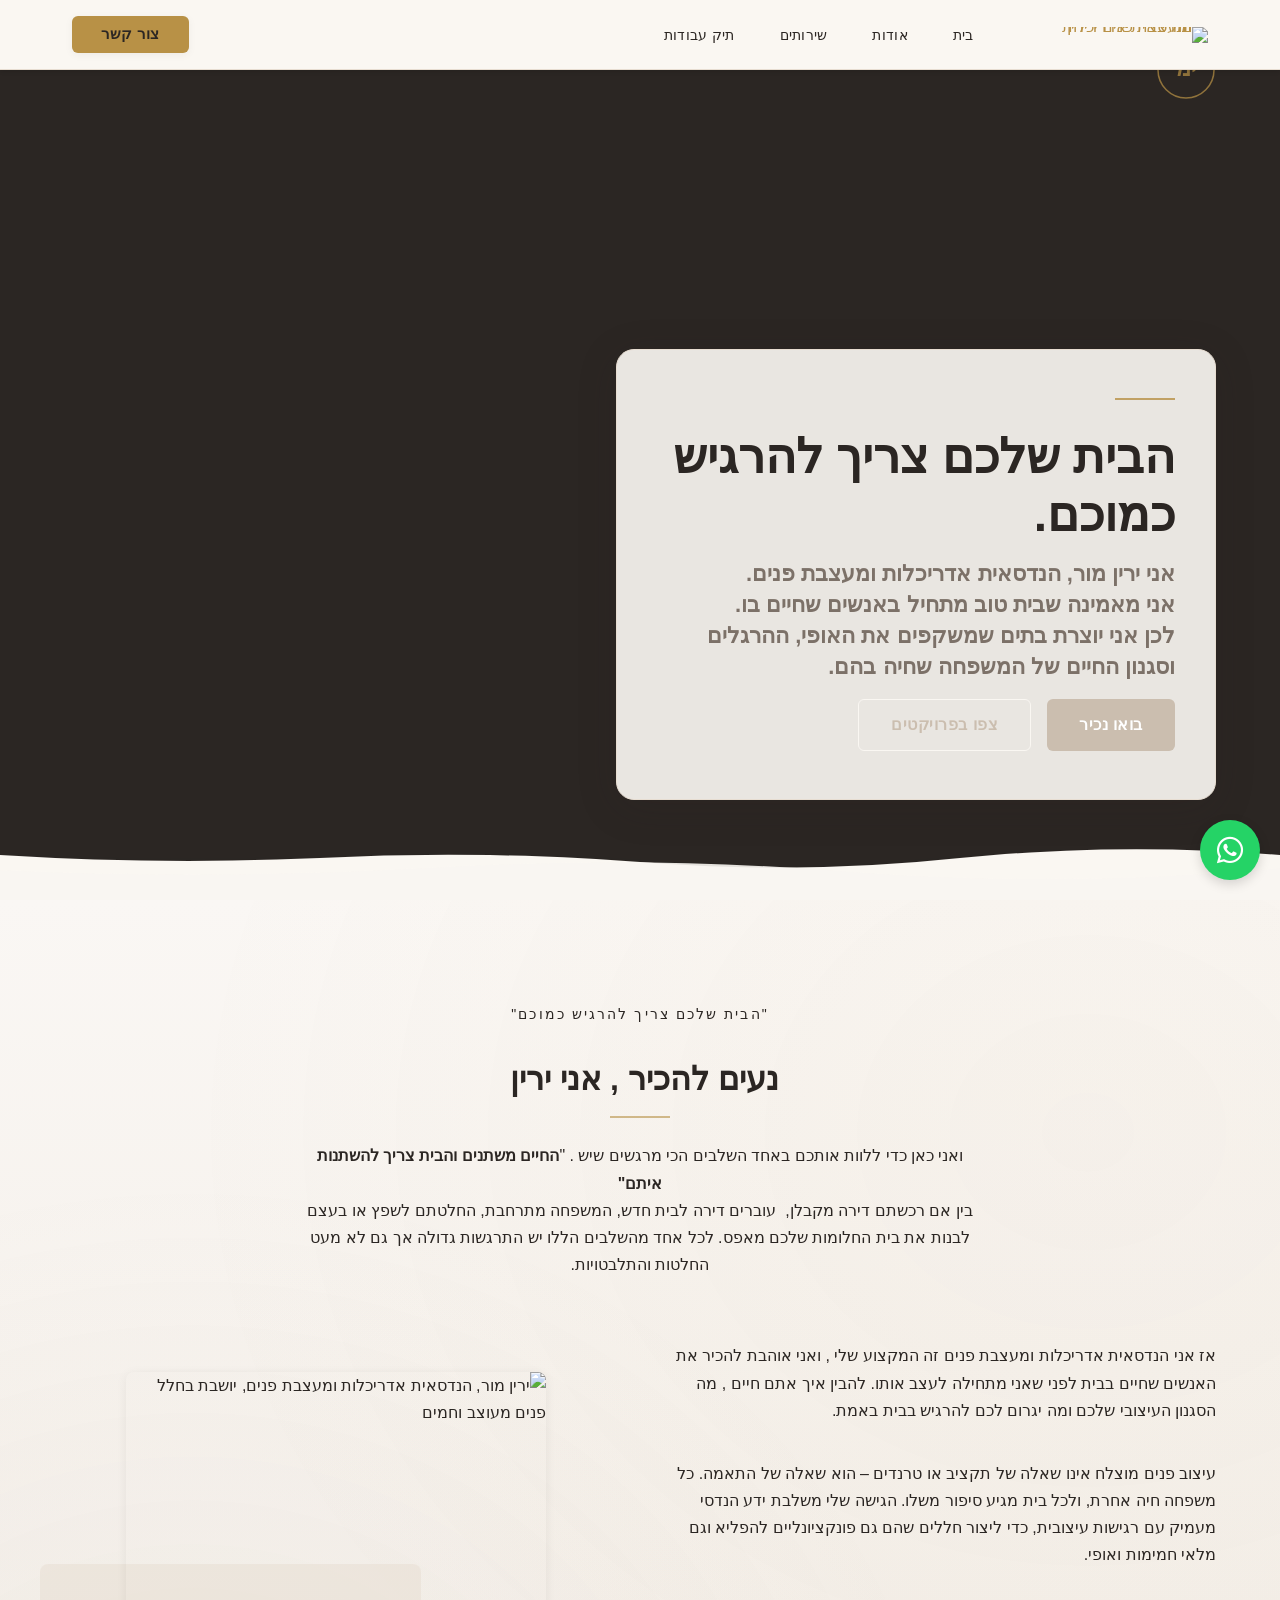
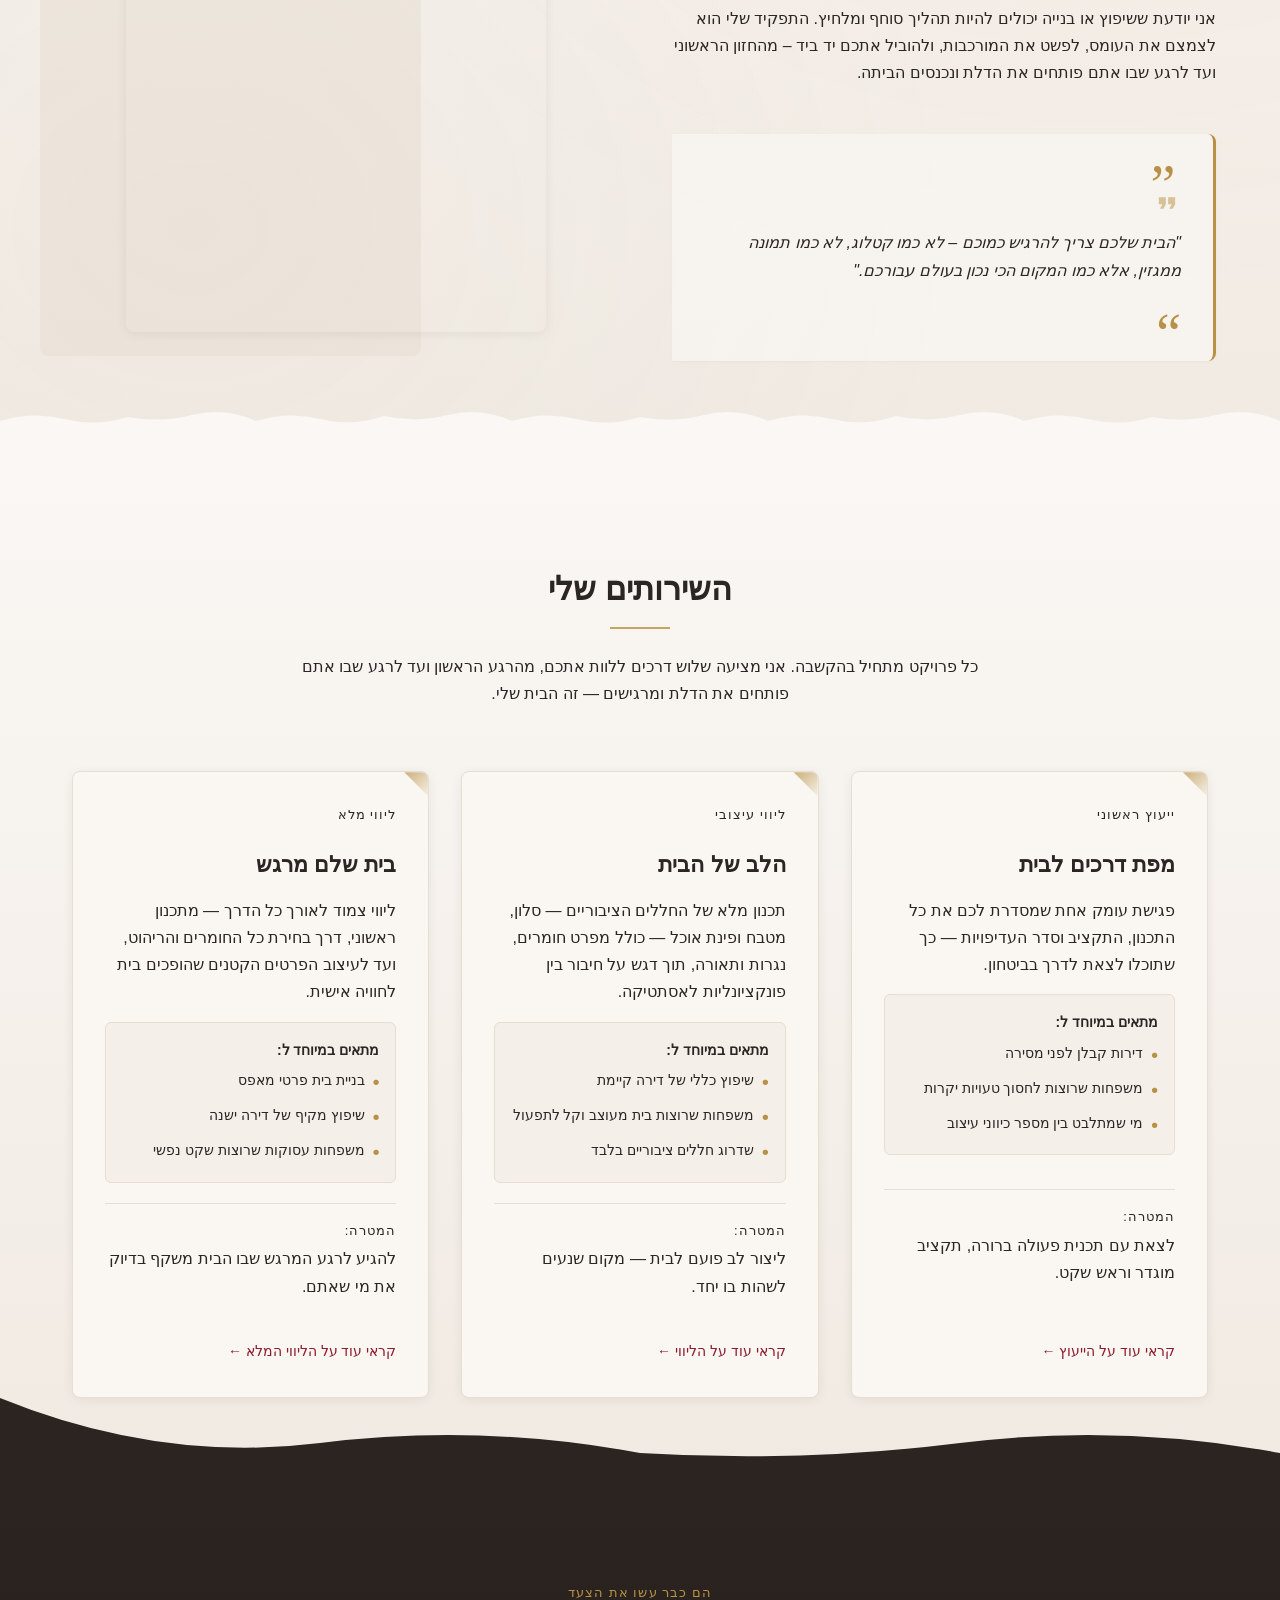
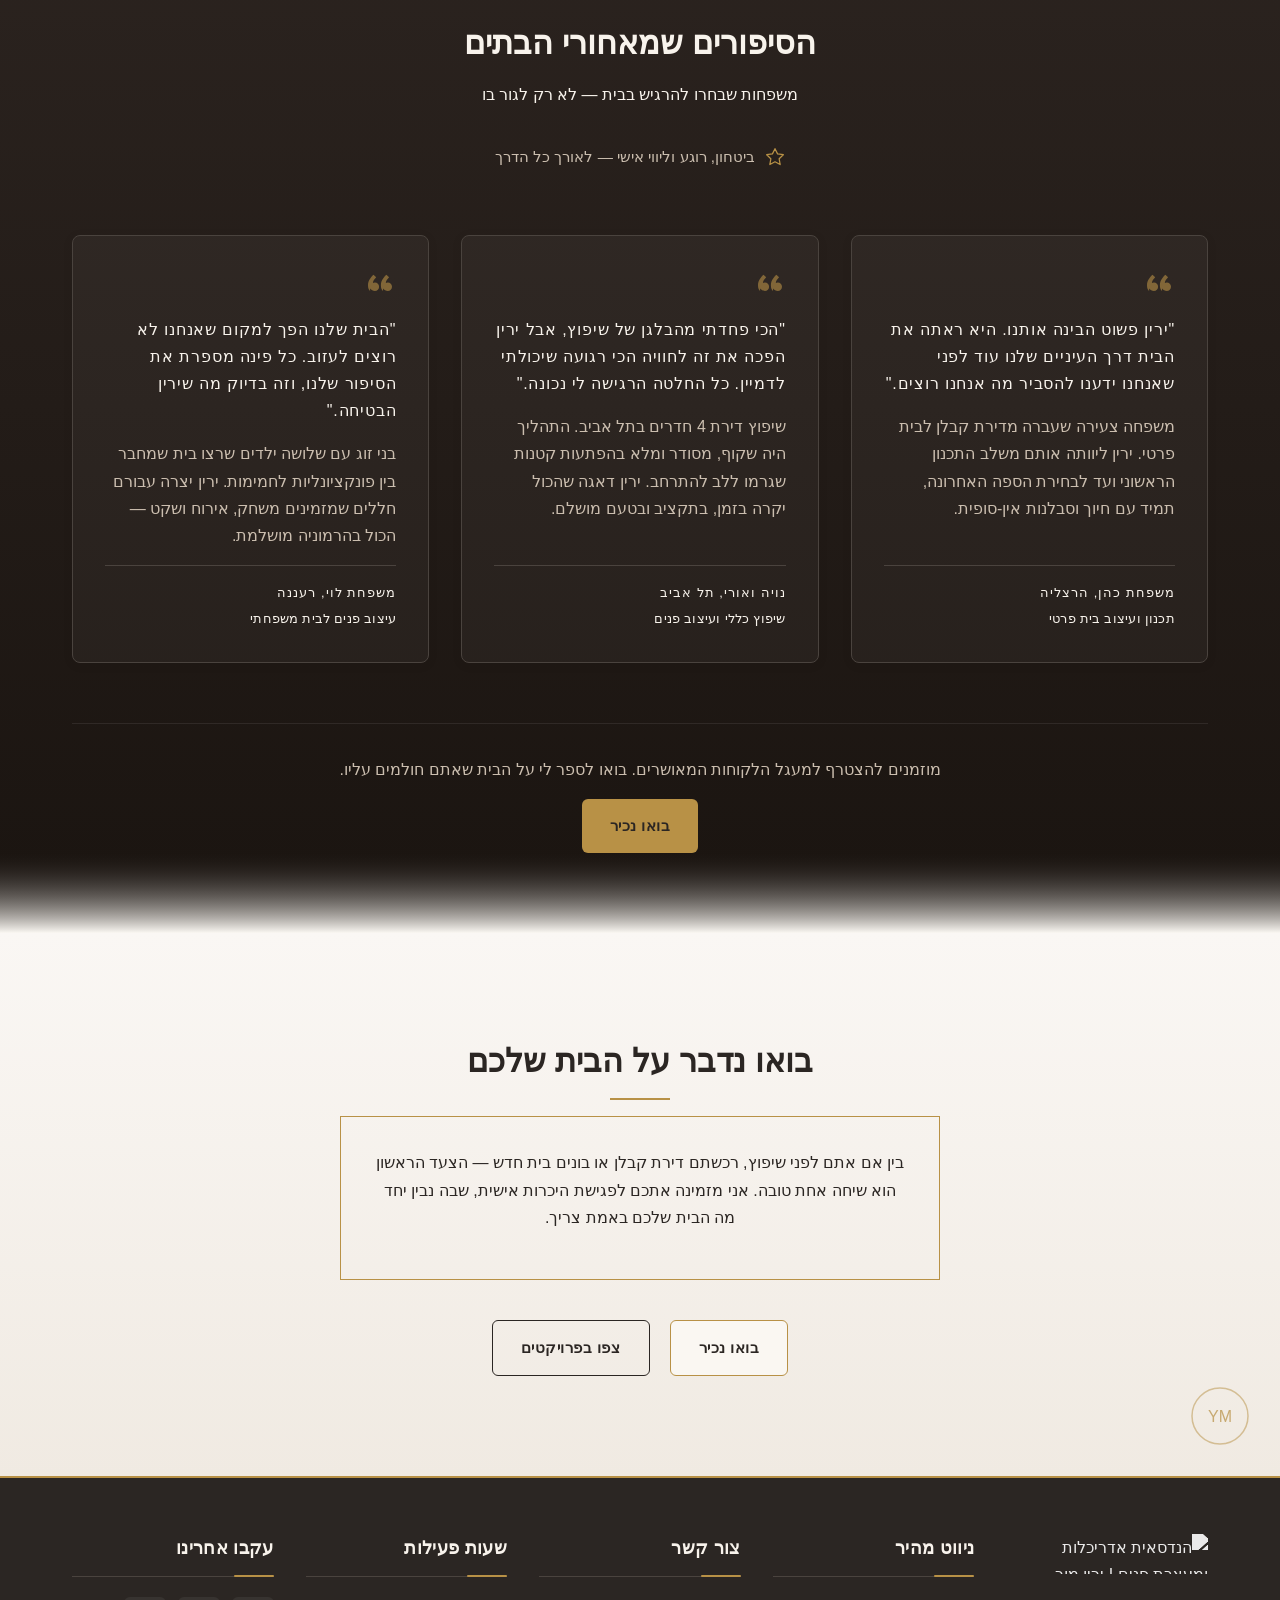
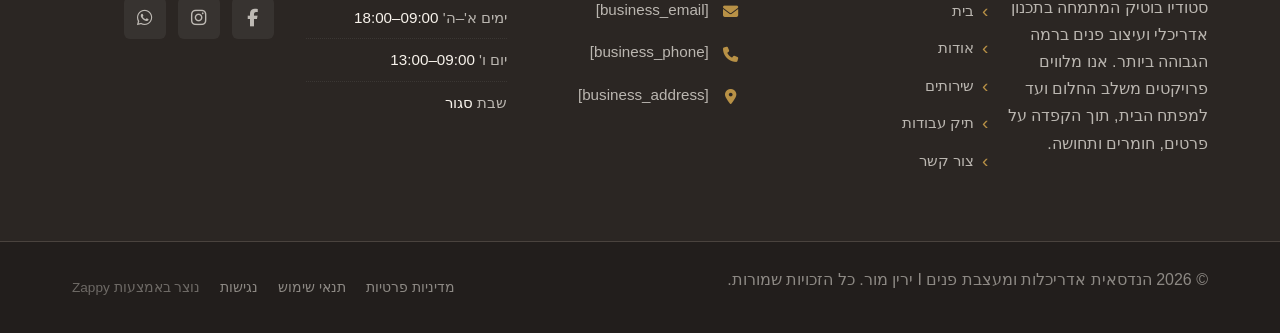
==== commit 35911c1c: "Incremental sync: 1 page(s) — update_text" ====
--- a/index.html
+++ b/index.html
@@ -873,7 +873,7 @@
       <!-- Text Column -->
       <div class="index-philosophy-section__text-col">
         <div class="index-philosophy-section__text-block">
-          <p style="">אז אני הנדסאית אדריכלות ומעצבת פנים&nbsp; זה המקצוע שלי, אבל המטרה שלי היא לא רק לתכן ולעצב את הבית שלכם ,אלא להפוך את כל הדרך לשם לנעימה ,מסודרת ומהנה יותר.אני כאן כדי להתרגש איתכם</p>
+          <p style="">אז אני הנדסאית אדריכלות ומעצבת פנים זה המקצוע שלי , ואני אוהבת להכיר את האנשים שחיים בבית לפני שאני מתחילה לעצב אותו. להבין איך אתם חיים , מה הסגנון העיצובי שלכם ומה יגרום לכם להרגיש בבית באמת.</p>
           <p style="">עיצוב פנים מוצלח אינו שאלה של תקציב או טרנדים – הוא שאלה של התאמה. כל משפחה חיה אחרת, ולכל בית מגיע סיפור משלו. הגישה שלי משלבת ידע הנדסי מעמיק עם רגישות עיצובית, כדי ליצור חללים שהם גם פונקציונליים להפליא וגם מלאי חמימות ואופי.</p>
           <p>אני יודעת ששיפוץ או בנייה יכולים להיות תהליך סוחף ומלחיץ. התפקיד שלי הוא לצמצם את העומס, לפשט את המורכבות, ולהוביל אתכם יד ביד – מהחזון הראשוני ועד לרגע שבו אתם פותחים את הדלת ונכנסים הביתה.</p>
         </div>
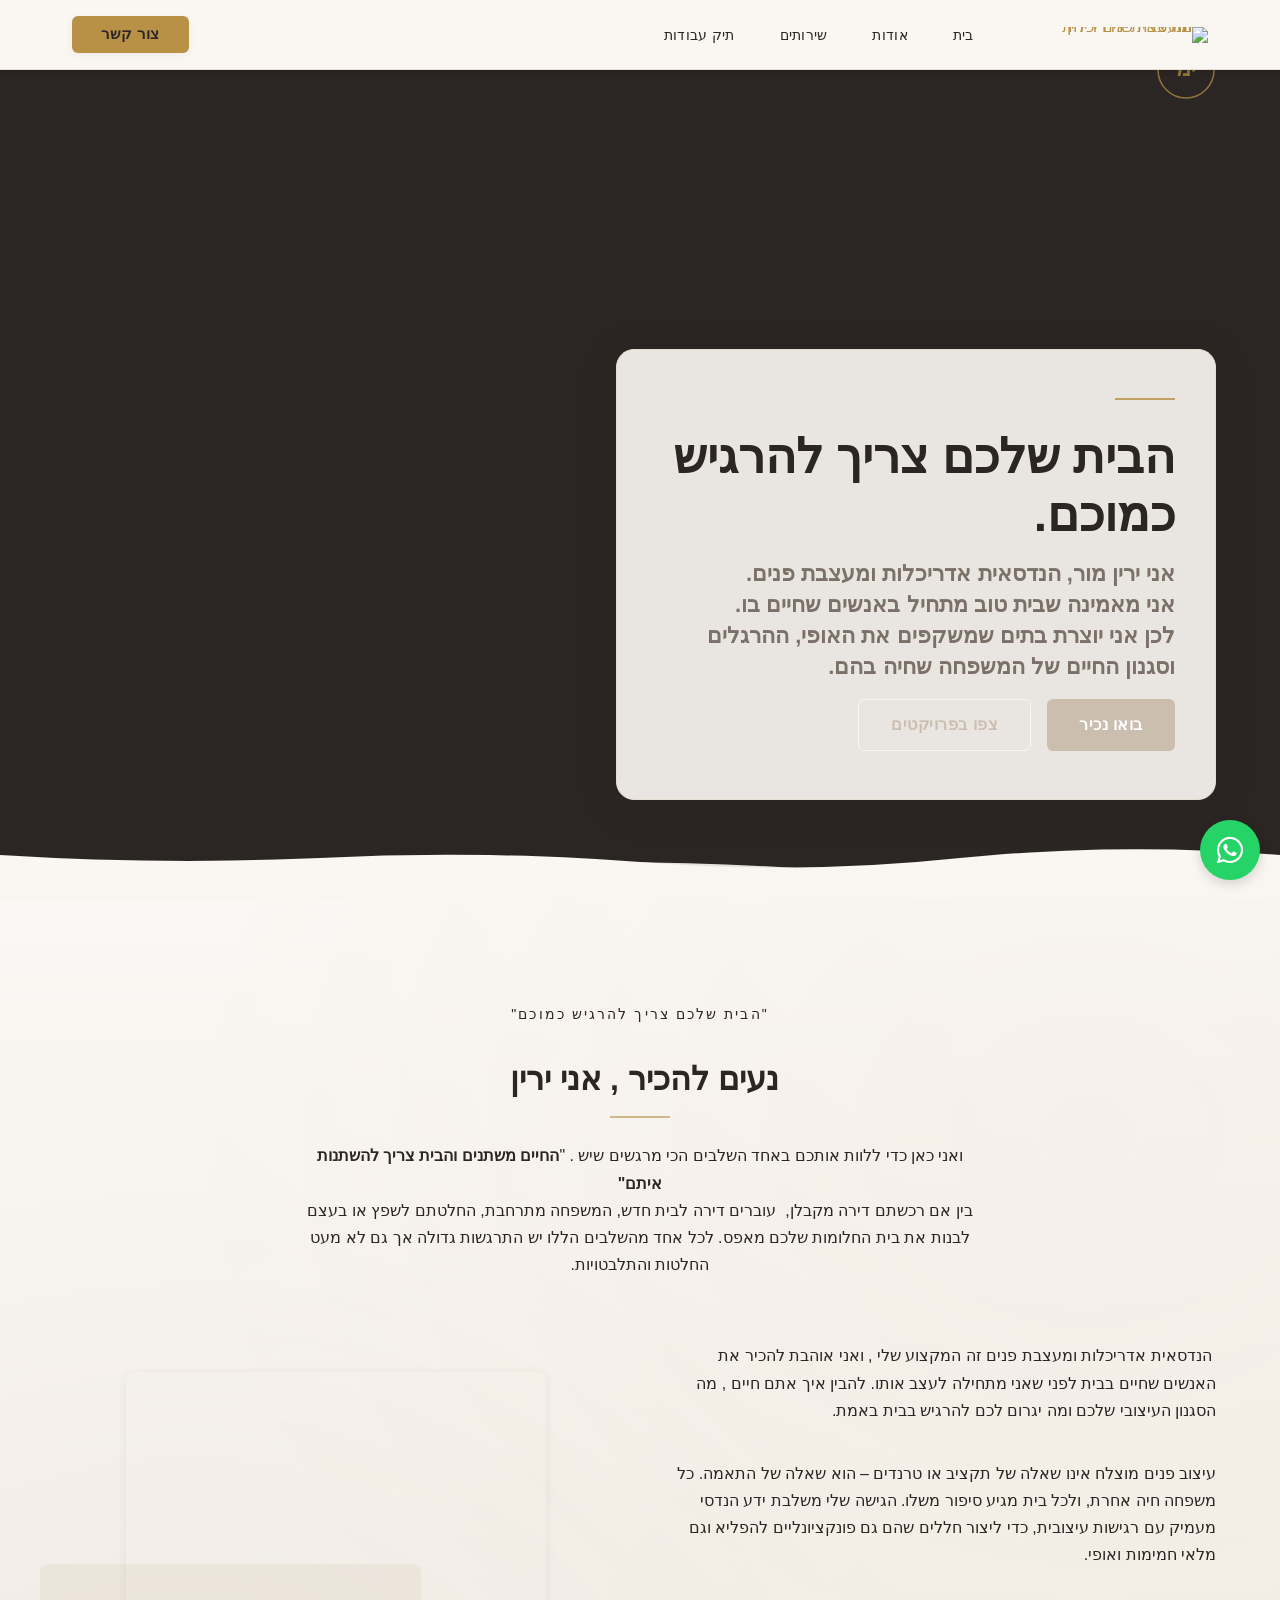
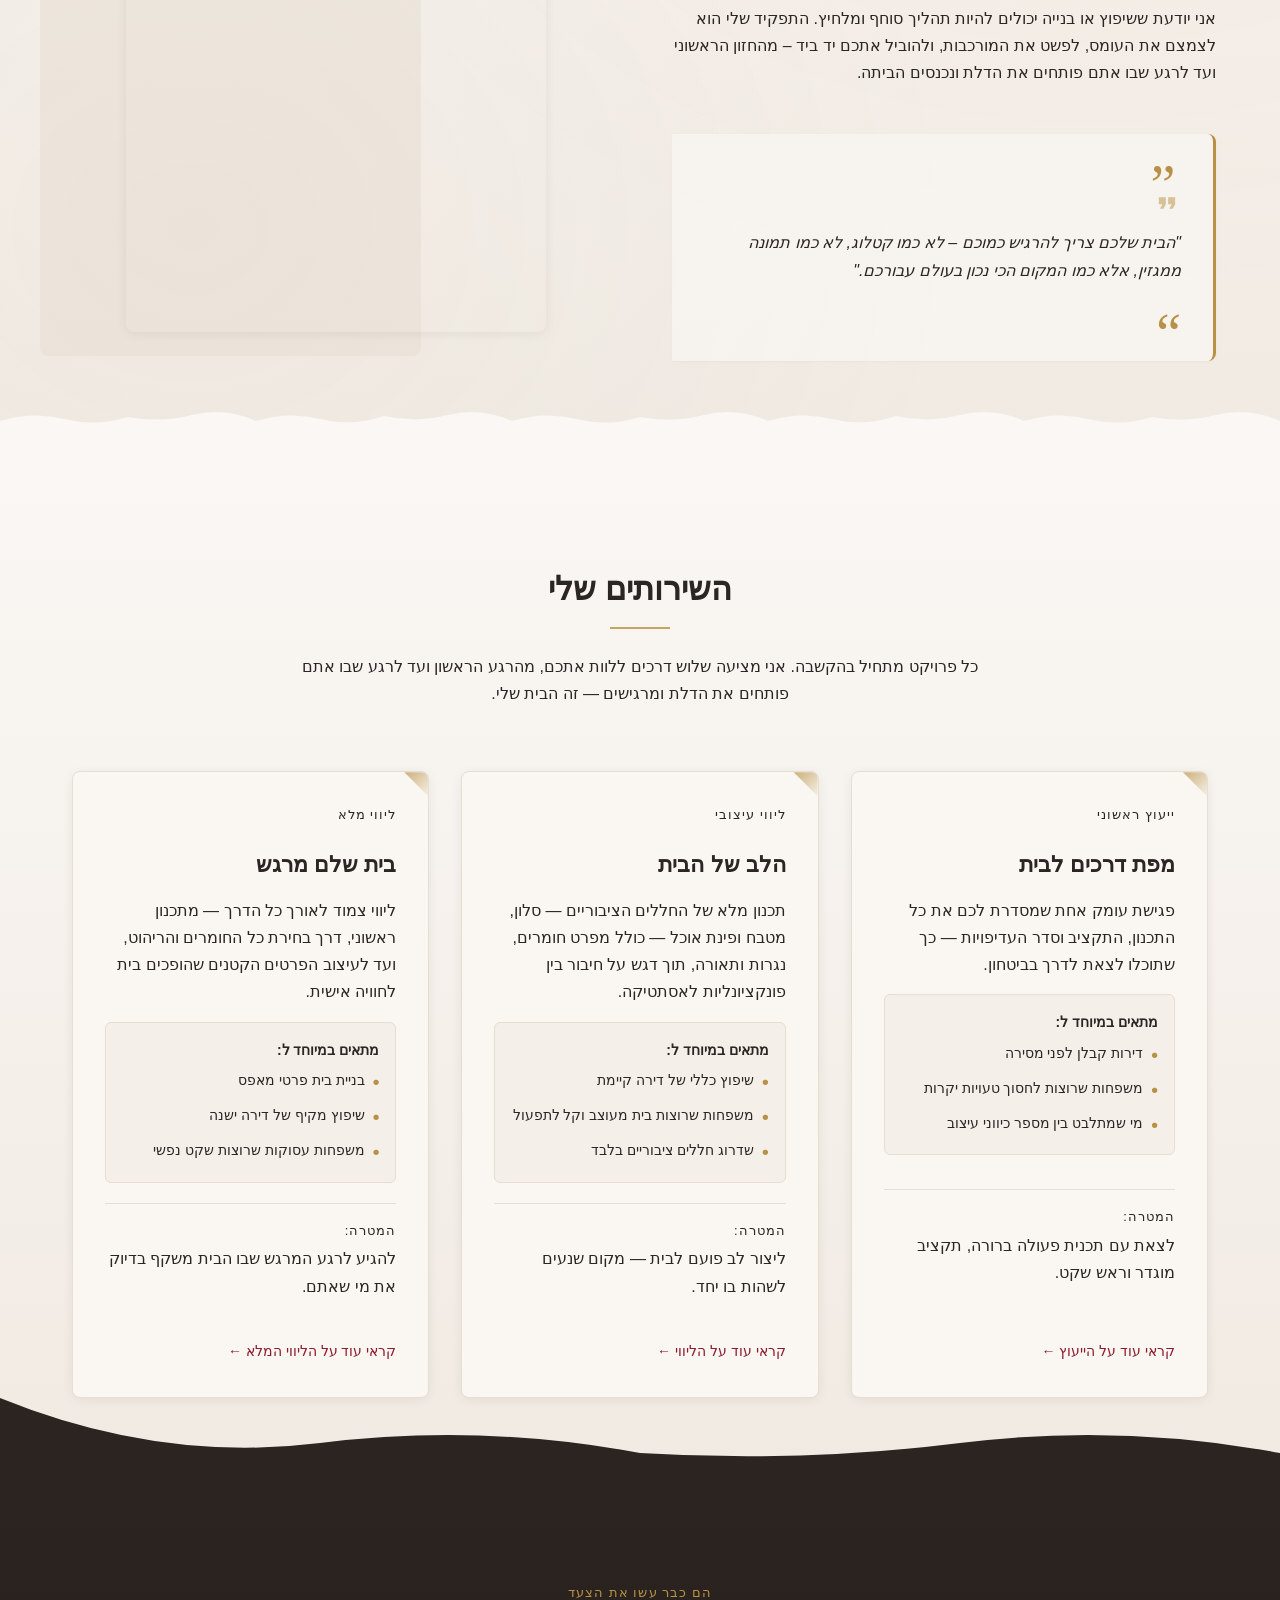
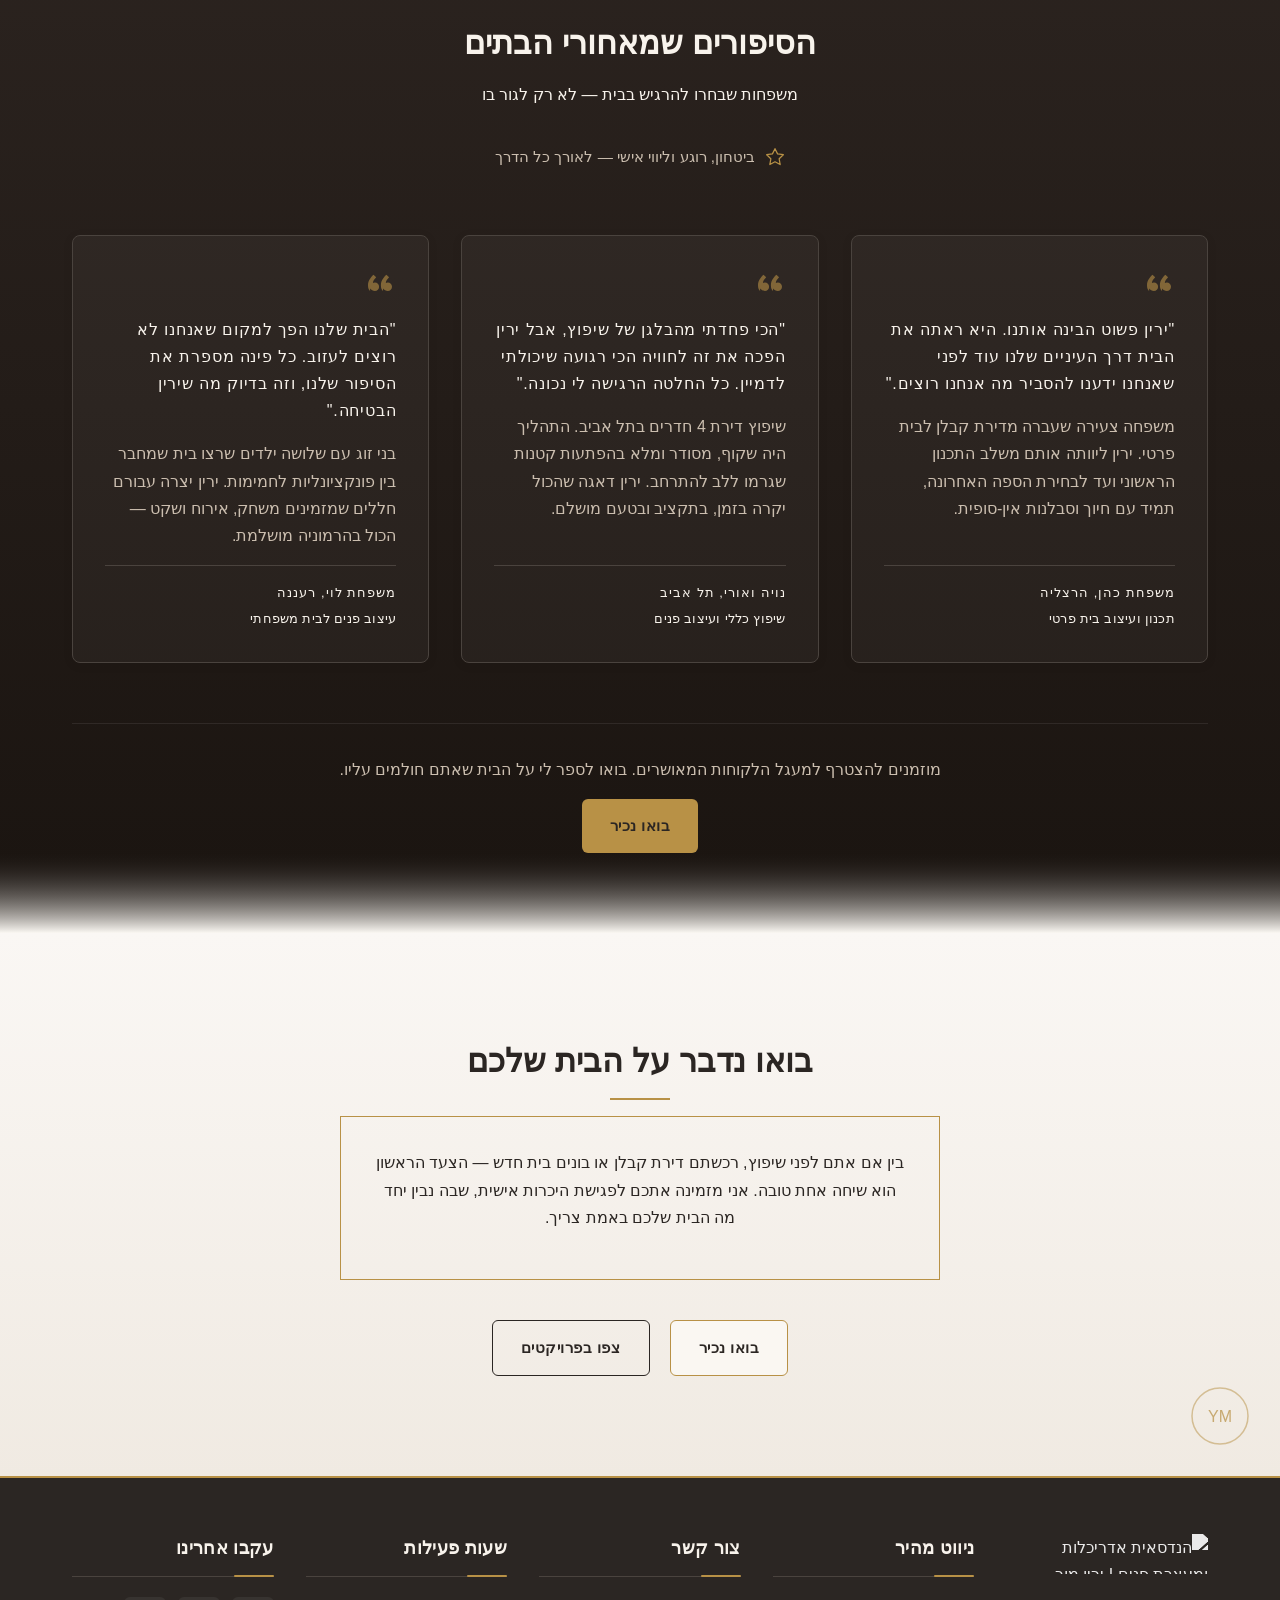
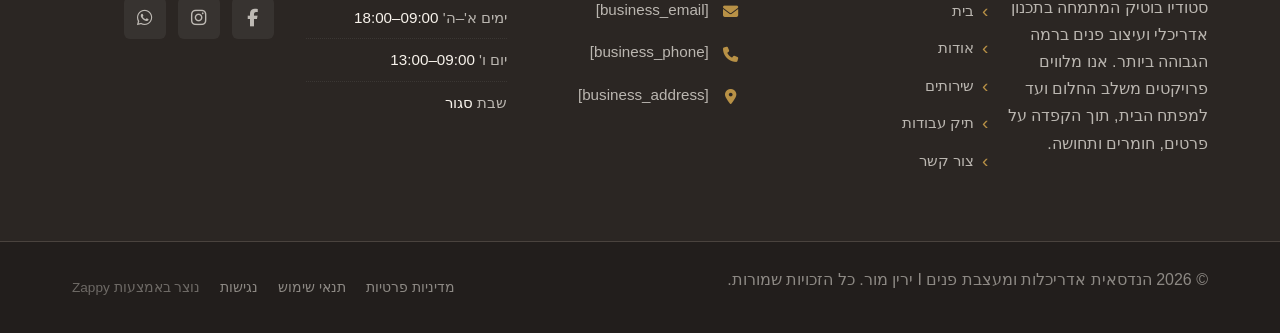
==== commit 8d711641: "Incremental sync: 1 page(s) — update_text" ====
--- a/index.html
+++ b/index.html
@@ -873,7 +873,7 @@
       <!-- Text Column -->
       <div class="index-philosophy-section__text-col">
         <div class="index-philosophy-section__text-block">
-          <p style="">אז אני הנדסאית אדריכלות ומעצבת פנים זה המקצוע שלי , ואני אוהבת להכיר את האנשים שחיים בבית לפני שאני מתחילה לעצב אותו. להבין איך אתם חיים , מה הסגנון העיצובי שלכם ומה יגרום לכם להרגיש בבית באמת.</p>
+          <p style="">&nbsp;הנדסאית אדריכלות ומעצבת פנים זה המקצוע שלי , ואני אוהבת להכיר את האנשים שחיים בבית לפני שאני מתחילה לעצב אותו. להבין איך אתם חיים , מה הסגנון העיצובי שלכם ומה יגרום לכם להרגיש בבית באמת.</p>
           <p style="">עיצוב פנים מוצלח אינו שאלה של תקציב או טרנדים – הוא שאלה של התאמה. כל משפחה חיה אחרת, ולכל בית מגיע סיפור משלו. הגישה שלי משלבת ידע הנדסי מעמיק עם רגישות עיצובית, כדי ליצור חללים שהם גם פונקציונליים להפליא וגם מלאי חמימות ואופי.</p>
           <p>אני יודעת ששיפוץ או בנייה יכולים להיות תהליך סוחף ומלחיץ. התפקיד שלי הוא לצמצם את העומס, לפשט את המורכבות, ולהוביל אתכם יד ביד – מהחזון הראשוני ועד לרגע שבו אתם פותחים את הדלת ונכנסים הביתה.</p>
         </div>
